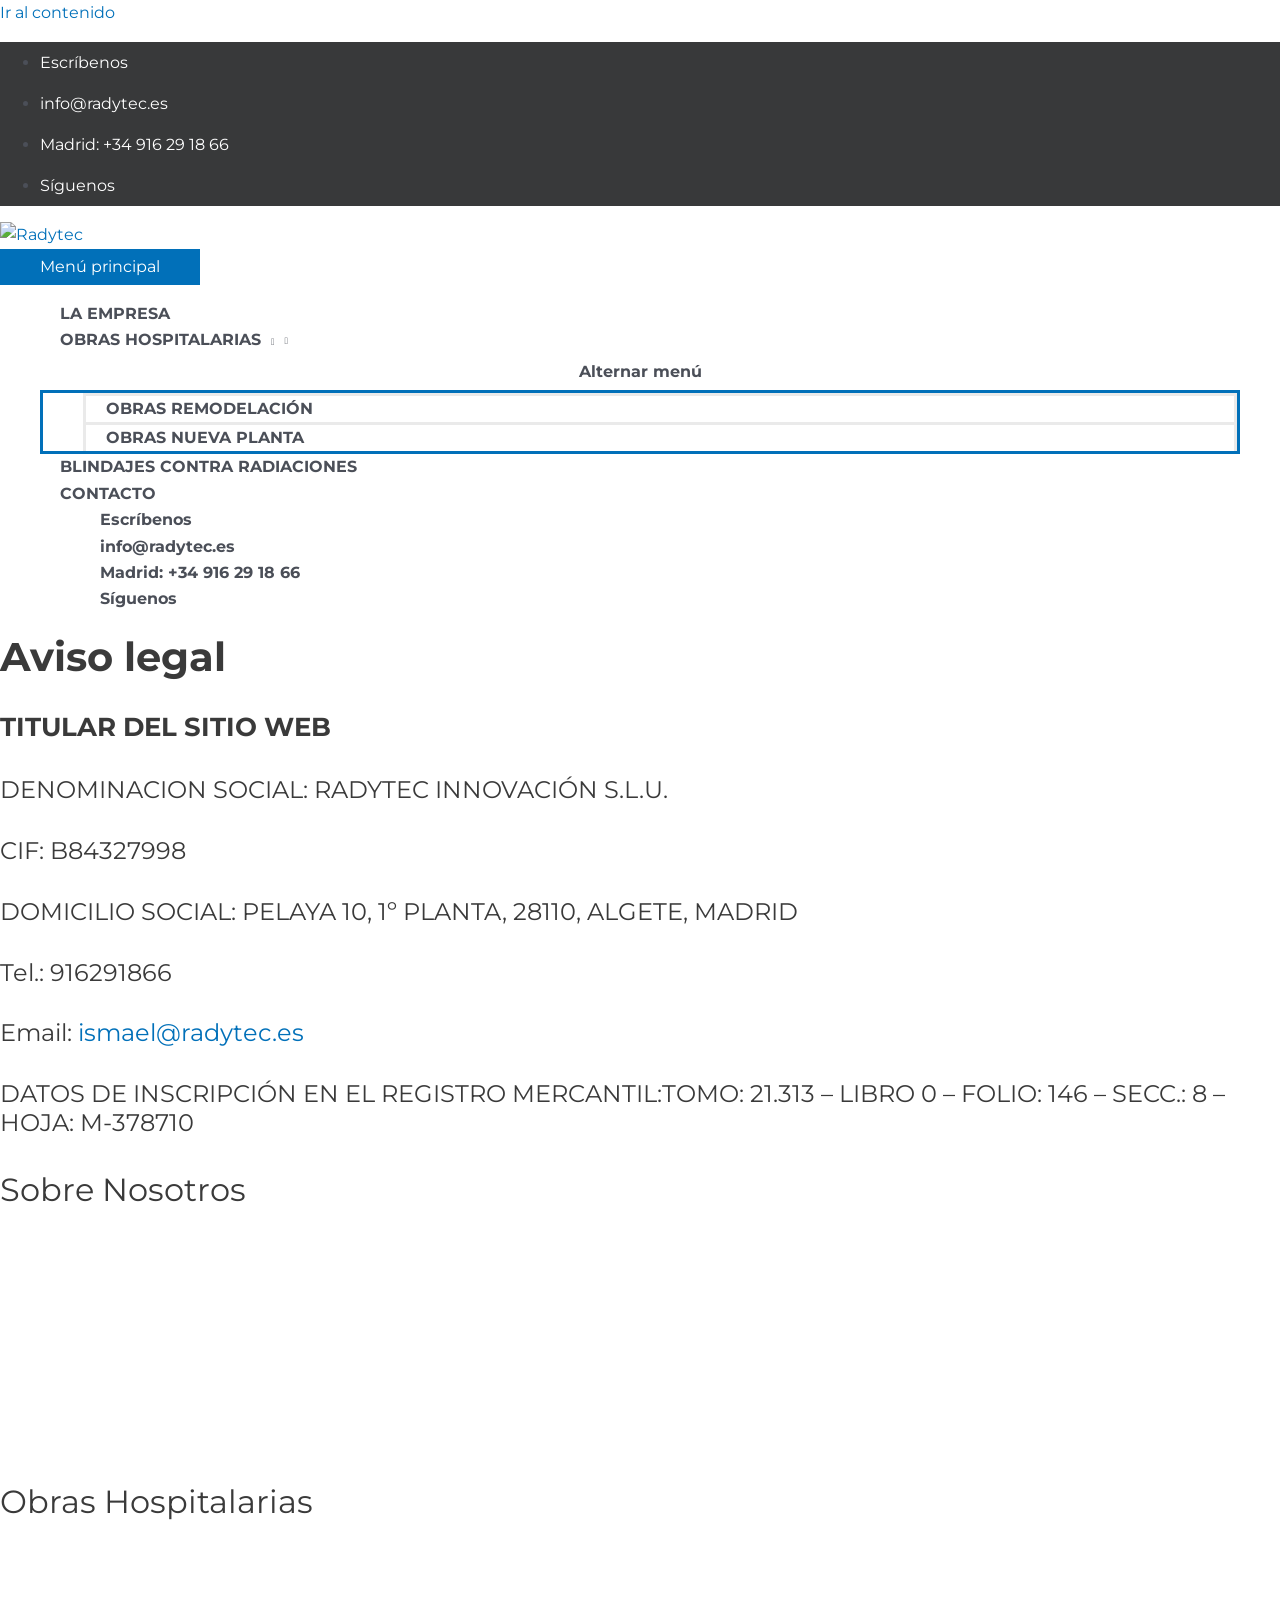
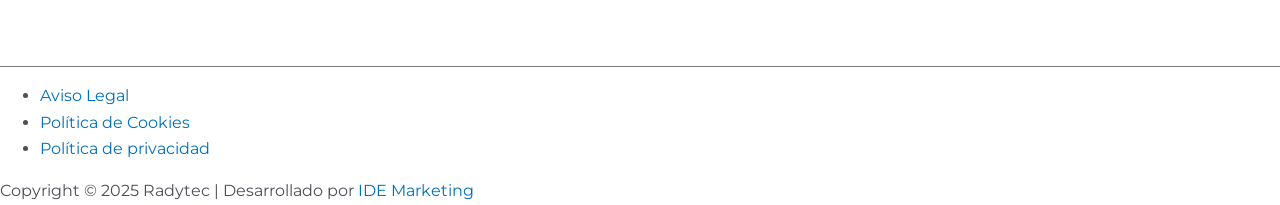
==== aviso-legal/index.html @ 027f1212 "Add files via upload" ====
<!DOCTYPE html>
<html lang="es">
<head>
<meta charset="UTF-8">
<meta name="viewport" content="width=device-width, initial-scale=1">
	<link rel="profile" href="https://gmpg.org/xfn/11"> 
	

<meta name='robots' content='noindex, follow' />
	<style>img:is([sizes="auto" i], [sizes^="auto," i]) { contain-intrinsic-size: 3000px 1500px }</style>
	
	<!-- This site is optimized with the Yoast SEO plugin v24.4 - https://yoast.com/wordpress/plugins/seo/ -->
	<title>Aviso Legal - Radytec</title>
	<meta property="og:locale" content="es_ES" />
	<meta property="og:type" content="article" />
	<meta property="og:title" content="Aviso Legal - Radytec" />
	<meta property="og:description" content="Aviso legal TITULAR DEL SITIO WEB DENOMINACION SOCIAL: RADYTEC INNOVACIÓN S.L.U. CIF: B84327998 DOMICILIO SOCIAL: PELAYA 10, 1º PLANTA, 28110, ALGETE, MADRID Tel.: 916291866 Email:&nbsp;ismael@radytec.es DATOS DE INSCRIPCIÓN EN EL REGISTRO MERCANTIL:TOMO: 21.313 &#8211; LIBRO 0 &#8211; FOLIO: 146 &#8211; SECC.: 8 &#8211; HOJA: M-378710 Sobre Nosotros La empresa Contacto Política de Cookies Aviso legal [&hellip;]" />
	<meta property="og:url" content="https://radytec.es/aviso-legal/" />
	<meta property="og:site_name" content="Radytec" />
	<meta property="article:modified_time" content="2021-01-05T08:37:09+00:00" />
	<meta name="twitter:card" content="summary_large_image" />
	<script type="application/ld+json" class="yoast-schema-graph">{"@context":"https://schema.org","@graph":[{"@type":"WebPage","@id":"https://radytec.es/aviso-legal/","url":"https://radytec.es/aviso-legal/","name":"Aviso Legal - Radytec","isPartOf":{"@id":"https://radytec.es/#website"},"datePublished":"2020-11-16T11:25:15+00:00","dateModified":"2021-01-05T08:37:09+00:00","breadcrumb":{"@id":"https://radytec.es/aviso-legal/#breadcrumb"},"inLanguage":"es","potentialAction":[{"@type":"ReadAction","target":["https://radytec.es/aviso-legal/"]}]},{"@type":"BreadcrumbList","@id":"https://radytec.es/aviso-legal/#breadcrumb","itemListElement":[{"@type":"ListItem","position":1,"name":"Portada","item":"https://radytec.es/"},{"@type":"ListItem","position":2,"name":"Aviso Legal"}]},{"@type":"WebSite","@id":"https://radytec.es/#website","url":"https://radytec.es/","name":"Radytec","description":"","publisher":{"@id":"https://radytec.es/#organization"},"potentialAction":[{"@type":"SearchAction","target":{"@type":"EntryPoint","urlTemplate":"https://radytec.es/?s={search_term_string}"},"query-input":{"@type":"PropertyValueSpecification","valueRequired":true,"valueName":"search_term_string"}}],"inLanguage":"es"},{"@type":"Organization","@id":"https://radytec.es/#organization","name":"Radytec Innovación","url":"https://radytec.es/","logo":{"@type":"ImageObject","inLanguage":"es","@id":"https://radytec.es/#/schema/logo/image/","url":"https://radytec.es/assets/uploads/2020/11/Radytec-vertical.svg","contentUrl":"https://radytec.es/assets/uploads/2020/11/Radytec-vertical.svg","width":1,"height":1,"caption":"Radytec Innovación"},"image":{"@id":"https://radytec.es/#/schema/logo/image/"}}]}</script>
	<!-- / Yoast SEO plugin. -->


<link rel='stylesheet' id='astra-theme-css-css' href='../assets/themes/astra/assets/css/minified/style.min.v4.8.12.css' media='all' />
<style id='astra-theme-css-inline-css'>
.ast-no-sidebar .entry-content .alignfull {margin-left: calc( -50vw + 50%);margin-right: calc( -50vw + 50%);max-width: 100vw;width: 100vw;}.ast-no-sidebar .entry-content .alignwide {margin-left: calc(-41vw + 50%);margin-right: calc(-41vw + 50%);max-width: unset;width: unset;}.ast-no-sidebar .entry-content .alignfull .alignfull,.ast-no-sidebar .entry-content .alignfull .alignwide,.ast-no-sidebar .entry-content .alignwide .alignfull,.ast-no-sidebar .entry-content .alignwide .alignwide,.ast-no-sidebar .entry-content .wp-block-column .alignfull,.ast-no-sidebar .entry-content .wp-block-column .alignwide{width: 100%;margin-left: auto;margin-right: auto;}.wp-block-gallery,.blocks-gallery-grid {margin: 0;}.wp-block-separator {max-width: 100px;}.wp-block-separator.is-style-wide,.wp-block-separator.is-style-dots {max-width: none;}.entry-content .has-2-columns .wp-block-column:first-child {padding-right: 10px;}.entry-content .has-2-columns .wp-block-column:last-child {padding-left: 10px;}@media (max-width: 782px) {.entry-content .wp-block-columns .wp-block-column {flex-basis: 100%;}.entry-content .has-2-columns .wp-block-column:first-child {padding-right: 0;}.entry-content .has-2-columns .wp-block-column:last-child {padding-left: 0;}}body .entry-content .wp-block-latest-posts {margin-left: 0;}body .entry-content .wp-block-latest-posts li {list-style: none;}.ast-no-sidebar .ast-container .entry-content .wp-block-latest-posts {margin-left: 0;}.ast-header-break-point .entry-content .alignwide {margin-left: auto;margin-right: auto;}.entry-content .blocks-gallery-item img {margin-bottom: auto;}.wp-block-pullquote {border-top: 4px solid #555d66;border-bottom: 4px solid #555d66;color: #40464d;}:root{--ast-post-nav-space:0;--ast-container-default-xlg-padding:6.67em;--ast-container-default-lg-padding:5.67em;--ast-container-default-slg-padding:4.34em;--ast-container-default-md-padding:3.34em;--ast-container-default-sm-padding:6.67em;--ast-container-default-xs-padding:2.4em;--ast-container-default-xxs-padding:1.4em;--ast-code-block-background:#EEEEEE;--ast-comment-inputs-background:#FAFAFA;--ast-normal-container-width:1200px;--ast-narrow-container-width:750px;--ast-blog-title-font-weight:normal;--ast-blog-meta-weight:inherit;--ast-global-color-primary:var(--ast-global-color-5);--ast-global-color-secondary:var(--ast-global-color-4);--ast-global-color-alternate-background:var(--ast-global-color-7);--ast-global-color-subtle-background:var(--ast-global-color-6);}html{font-size:100%;}a,.page-title{color:var(--ast-global-color-0);}a:hover,a:focus{color:var(--ast-global-color-1);}body,button,input,select,textarea,.ast-button,.ast-custom-button{font-family:'Montserrat',sans-serif;font-weight:400;font-size:16px;font-size:1rem;line-height:var(--ast-body-line-height,1.65em);}blockquote{color:var(--ast-global-color-3);}h1,.entry-content h1,h2,.entry-content h2,h3,.entry-content h3,h4,.entry-content h4,h5,.entry-content h5,h6,.entry-content h6,.site-title,.site-title a{font-family:'Montserrat',sans-serif;font-weight:400;}.site-title{font-size:35px;font-size:2.1875rem;display:none;}header .custom-logo-link img{max-width:200px;width:200px;}.astra-logo-svg{width:200px;}.site-header .site-description{font-size:15px;font-size:0.9375rem;display:none;}.entry-title{font-size:26px;font-size:1.625rem;}.archive .ast-article-post .ast-article-inner,.blog .ast-article-post .ast-article-inner,.archive .ast-article-post .ast-article-inner:hover,.blog .ast-article-post .ast-article-inner:hover{overflow:hidden;}h1,.entry-content h1{font-size:40px;font-size:2.5rem;font-weight:700;font-family:'Montserrat',sans-serif;line-height:1.4em;}h2,.entry-content h2{font-size:32px;font-size:2rem;font-weight:400;font-family:'Montserrat',sans-serif;line-height:1.3em;}h3,.entry-content h3{font-size:26px;font-size:1.625rem;font-weight:400;font-family:'Montserrat',sans-serif;line-height:1.3em;}h4,.entry-content h4{font-size:24px;font-size:1.5rem;line-height:1.2em;font-weight:400;font-family:'Montserrat',sans-serif;}h5,.entry-content h5{font-size:20px;font-size:1.25rem;line-height:1.2em;font-weight:400;font-family:'Montserrat',sans-serif;}h6,.entry-content h6{font-size:16px;font-size:1rem;line-height:1.25em;font-weight:400;font-family:'Montserrat',sans-serif;}::selection{background-color:var(--ast-global-color-0);color:#ffffff;}body,h1,.entry-title a,.entry-content h1,h2,.entry-content h2,h3,.entry-content h3,h4,.entry-content h4,h5,.entry-content h5,h6,.entry-content h6{color:var(--ast-global-color-3);}.tagcloud a:hover,.tagcloud a:focus,.tagcloud a.current-item{color:#ffffff;border-color:var(--ast-global-color-0);background-color:var(--ast-global-color-0);}input:focus,input[type="text"]:focus,input[type="email"]:focus,input[type="url"]:focus,input[type="password"]:focus,input[type="reset"]:focus,input[type="search"]:focus,textarea:focus{border-color:var(--ast-global-color-0);}input[type="radio"]:checked,input[type=reset],input[type="checkbox"]:checked,input[type="checkbox"]:hover:checked,input[type="checkbox"]:focus:checked,input[type=range]::-webkit-slider-thumb{border-color:var(--ast-global-color-0);background-color:var(--ast-global-color-0);box-shadow:none;}.site-footer a:hover + .post-count,.site-footer a:focus + .post-count{background:var(--ast-global-color-0);border-color:var(--ast-global-color-0);}.single .nav-links .nav-previous,.single .nav-links .nav-next{color:var(--ast-global-color-0);}.entry-meta,.entry-meta *{line-height:1.45;color:var(--ast-global-color-0);}.entry-meta a:not(.ast-button):hover,.entry-meta a:not(.ast-button):hover *,.entry-meta a:not(.ast-button):focus,.entry-meta a:not(.ast-button):focus *,.page-links > .page-link,.page-links .page-link:hover,.post-navigation a:hover{color:var(--ast-global-color-1);}#cat option,.secondary .calendar_wrap thead a,.secondary .calendar_wrap thead a:visited{color:var(--ast-global-color-0);}.secondary .calendar_wrap #today,.ast-progress-val span{background:var(--ast-global-color-0);}.secondary a:hover + .post-count,.secondary a:focus + .post-count{background:var(--ast-global-color-0);border-color:var(--ast-global-color-0);}.calendar_wrap #today > a{color:#ffffff;}.page-links .page-link,.single .post-navigation a{color:var(--ast-global-color-0);}.ast-search-menu-icon .search-form button.search-submit{padding:0 4px;}.ast-search-menu-icon form.search-form{padding-right:0;}.ast-header-search .ast-search-menu-icon.ast-dropdown-active .search-form,.ast-header-search .ast-search-menu-icon.ast-dropdown-active .search-field:focus{transition:all 0.2s;}.search-form input.search-field:focus{outline:none;}.widget-title,.widget .wp-block-heading{font-size:22px;font-size:1.375rem;color:var(--ast-global-color-3);}.single .ast-author-details .author-title{color:var(--ast-global-color-1);}.ast-search-menu-icon.slide-search a:focus-visible:focus-visible,.astra-search-icon:focus-visible,#close:focus-visible,a:focus-visible,.ast-menu-toggle:focus-visible,.site .skip-link:focus-visible,.wp-block-loginout input:focus-visible,.wp-block-search.wp-block-search__button-inside .wp-block-search__inside-wrapper,.ast-header-navigation-arrow:focus-visible,.woocommerce .wc-proceed-to-checkout > .checkout-button:focus-visible,.woocommerce .woocommerce-MyAccount-navigation ul li a:focus-visible,.ast-orders-table__row .ast-orders-table__cell:focus-visible,.woocommerce .woocommerce-order-details .order-again > .button:focus-visible,.woocommerce .woocommerce-message a.button.wc-forward:focus-visible,.woocommerce #minus_qty:focus-visible,.woocommerce #plus_qty:focus-visible,a#ast-apply-coupon:focus-visible,.woocommerce .woocommerce-info a:focus-visible,.woocommerce .astra-shop-summary-wrap a:focus-visible,.woocommerce a.wc-forward:focus-visible,#ast-apply-coupon:focus-visible,.woocommerce-js .woocommerce-mini-cart-item a.remove:focus-visible,#close:focus-visible,.button.search-submit:focus-visible,#search_submit:focus,.normal-search:focus-visible,.ast-header-account-wrap:focus-visible,.woocommerce .ast-on-card-button.ast-quick-view-trigger:focus{outline-style:dotted;outline-color:inherit;outline-width:thin;}input:focus,input[type="text"]:focus,input[type="email"]:focus,input[type="url"]:focus,input[type="password"]:focus,input[type="reset"]:focus,input[type="search"]:focus,input[type="number"]:focus,textarea:focus,.wp-block-search__input:focus,[data-section="section-header-mobile-trigger"] .ast-button-wrap .ast-mobile-menu-trigger-minimal:focus,.ast-mobile-popup-drawer.active .menu-toggle-close:focus,.woocommerce-ordering select.orderby:focus,#ast-scroll-top:focus,#coupon_code:focus,.woocommerce-page #comment:focus,.woocommerce #reviews #respond input#submit:focus,.woocommerce a.add_to_cart_button:focus,.woocommerce .button.single_add_to_cart_button:focus,.woocommerce .woocommerce-cart-form button:focus,.woocommerce .woocommerce-cart-form__cart-item .quantity .qty:focus,.woocommerce .woocommerce-billing-fields .woocommerce-billing-fields__field-wrapper .woocommerce-input-wrapper > .input-text:focus,.woocommerce #order_comments:focus,.woocommerce #place_order:focus,.woocommerce .woocommerce-address-fields .woocommerce-address-fields__field-wrapper .woocommerce-input-wrapper > .input-text:focus,.woocommerce .woocommerce-MyAccount-content form button:focus,.woocommerce .woocommerce-MyAccount-content .woocommerce-EditAccountForm .woocommerce-form-row .woocommerce-Input.input-text:focus,.woocommerce .ast-woocommerce-container .woocommerce-pagination ul.page-numbers li a:focus,body #content .woocommerce form .form-row .select2-container--default .select2-selection--single:focus,#ast-coupon-code:focus,.woocommerce.woocommerce-js .quantity input[type=number]:focus,.woocommerce-js .woocommerce-mini-cart-item .quantity input[type=number]:focus,.woocommerce p#ast-coupon-trigger:focus{border-style:dotted;border-color:inherit;border-width:thin;}input{outline:none;}.main-header-menu .menu-link,.ast-header-custom-item a{color:var(--ast-global-color-3);}.main-header-menu .menu-item:hover > .menu-link,.main-header-menu .menu-item:hover > .ast-menu-toggle,.main-header-menu .ast-masthead-custom-menu-items a:hover,.main-header-menu .menu-item.focus > .menu-link,.main-header-menu .menu-item.focus > .ast-menu-toggle,.main-header-menu .current-menu-item > .menu-link,.main-header-menu .current-menu-ancestor > .menu-link,.main-header-menu .current-menu-item > .ast-menu-toggle,.main-header-menu .current-menu-ancestor > .ast-menu-toggle{color:var(--ast-global-color-0);}.header-main-layout-3 .ast-main-header-bar-alignment{margin-right:auto;}.header-main-layout-2 .site-header-section-left .ast-site-identity{text-align:left;}.ast-logo-title-inline .site-logo-img{padding-right:1em;}.site-logo-img img{ transition:all 0.2s linear;}body .ast-oembed-container *{position:absolute;top:0;width:100%;height:100%;left:0;}body .wp-block-embed-pocket-casts .ast-oembed-container *{position:unset;}.ast-header-break-point .ast-mobile-menu-buttons-minimal.menu-toggle{background:transparent;color:var(--ast-global-color-0);}.ast-header-break-point .ast-mobile-menu-buttons-outline.menu-toggle{background:transparent;border:1px solid var(--ast-global-color-0);color:var(--ast-global-color-0);}.ast-header-break-point .ast-mobile-menu-buttons-fill.menu-toggle{background:var(--ast-global-color-0);}.ast-single-post-featured-section + article {margin-top: 2em;}.site-content .ast-single-post-featured-section img {width: 100%;overflow: hidden;object-fit: cover;}.site > .ast-single-related-posts-container {margin-top: 0;}@media (min-width: 922px) {.ast-desktop .ast-container--narrow {max-width: var(--ast-narrow-container-width);margin: 0 auto;}}.ast-page-builder-template .hentry {margin: 0;}.ast-page-builder-template .site-content > .ast-container {max-width: 100%;padding: 0;}.ast-page-builder-template .site .site-content #primary {padding: 0;margin: 0;}.ast-page-builder-template .no-results {text-align: center;margin: 4em auto;}.ast-page-builder-template .ast-pagination {padding: 2em;}.ast-page-builder-template .entry-header.ast-no-title.ast-no-thumbnail {margin-top: 0;}.ast-page-builder-template .entry-header.ast-header-without-markup {margin-top: 0;margin-bottom: 0;}.ast-page-builder-template .entry-header.ast-no-title.ast-no-meta {margin-bottom: 0;}.ast-page-builder-template.single .post-navigation {padding-bottom: 2em;}.ast-page-builder-template.single-post .site-content > .ast-container {max-width: 100%;}.ast-page-builder-template .entry-header {margin-top: 4em;margin-left: auto;margin-right: auto;padding-left: 20px;padding-right: 20px;}.single.ast-page-builder-template .entry-header {padding-left: 20px;padding-right: 20px;}.ast-page-builder-template .ast-archive-description {margin: 4em auto 0;padding-left: 20px;padding-right: 20px;}.ast-page-builder-template.ast-no-sidebar .entry-content .alignwide {margin-left: 0;margin-right: 0;}.footer-adv .footer-adv-overlay{border-top-style:solid;border-top-color:#7a7a7a;}.wp-block-buttons.aligncenter{justify-content:center;}@media (max-width:921px){.ast-theme-transparent-header #primary,.ast-theme-transparent-header #secondary{padding:0;}}.ast-plain-container.ast-no-sidebar #primary{margin-top:0;margin-bottom:0;}@media (min-width:1200px){.wp-block-group .has-background{padding:20px;}}@media (min-width:1200px){.ast-no-sidebar.ast-separate-container .entry-content .wp-block-group.alignwide,.ast-no-sidebar.ast-separate-container .entry-content .wp-block-cover.alignwide{margin-left:-20px;margin-right:-20px;padding-left:20px;padding-right:20px;}.ast-no-sidebar.ast-separate-container .entry-content .wp-block-cover.alignfull,.ast-no-sidebar.ast-separate-container .entry-content .wp-block-group.alignfull{margin-left:-6.67em;margin-right:-6.67em;padding-left:6.67em;padding-right:6.67em;}}@media (min-width:1200px){.wp-block-cover-image.alignwide .wp-block-cover__inner-container,.wp-block-cover.alignwide .wp-block-cover__inner-container,.wp-block-cover-image.alignfull .wp-block-cover__inner-container,.wp-block-cover.alignfull .wp-block-cover__inner-container{width:100%;}}.wp-block-columns{margin-bottom:unset;}.wp-block-image.size-full{margin:2rem 0;}.wp-block-separator.has-background{padding:0;}.wp-block-gallery{margin-bottom:1.6em;}.wp-block-group{padding-top:4em;padding-bottom:4em;}.wp-block-group__inner-container .wp-block-columns:last-child,.wp-block-group__inner-container :last-child,.wp-block-table table{margin-bottom:0;}.blocks-gallery-grid{width:100%;}.wp-block-navigation-link__content{padding:5px 0;}.wp-block-group .wp-block-group .has-text-align-center,.wp-block-group .wp-block-column .has-text-align-center{max-width:100%;}.has-text-align-center{margin:0 auto;}@media (min-width:1200px){.wp-block-cover__inner-container,.alignwide .wp-block-group__inner-container,.alignfull .wp-block-group__inner-container{max-width:1200px;margin:0 auto;}.wp-block-group.alignnone,.wp-block-group.aligncenter,.wp-block-group.alignleft,.wp-block-group.alignright,.wp-block-group.alignwide,.wp-block-columns.alignwide{margin:2rem 0 1rem 0;}}@media (max-width:1200px){.wp-block-group{padding:3em;}.wp-block-group .wp-block-group{padding:1.5em;}.wp-block-columns,.wp-block-column{margin:1rem 0;}}@media (min-width:921px){.wp-block-columns .wp-block-group{padding:2em;}}@media (max-width:544px){.wp-block-cover-image .wp-block-cover__inner-container,.wp-block-cover .wp-block-cover__inner-container{width:unset;}.wp-block-cover,.wp-block-cover-image{padding:2em 0;}.wp-block-group,.wp-block-cover{padding:2em;}.wp-block-media-text__media img,.wp-block-media-text__media video{width:unset;max-width:100%;}.wp-block-media-text.has-background .wp-block-media-text__content{padding:1em;}.wp-block-media-text .wp-block-media-text__content{padding:3em 2em;}}.wp-block-image.aligncenter{margin-left:auto;margin-right:auto;}.wp-block-table.aligncenter{margin-left:auto;margin-right:auto;}.wp-block-buttons .wp-block-button.is-style-outline .wp-block-button__link.wp-element-button,.ast-outline-button,.wp-block-uagb-buttons-child .uagb-buttons-repeater.ast-outline-button{border-top-width:2px;border-right-width:2px;border-bottom-width:2px;border-left-width:2px;font-family:inherit;font-weight:inherit;line-height:1em;}.wp-block-button .wp-block-button__link.wp-element-button.is-style-outline:not(.has-background),.wp-block-button.is-style-outline>.wp-block-button__link.wp-element-button:not(.has-background),.ast-outline-button{background-color:transparent;}.entry-content[data-ast-blocks-layout] > figure{margin-bottom:1em;}@media (max-width:921px){.ast-separate-container #primary,.ast-separate-container #secondary{padding:1.5em 0;}#primary,#secondary{padding:1.5em 0;margin:0;}.ast-left-sidebar #content > .ast-container{display:flex;flex-direction:column-reverse;width:100%;}.ast-separate-container .ast-article-post,.ast-separate-container .ast-article-single{padding:1.5em 2.14em;}.ast-author-box img.avatar{margin:20px 0 0 0;}}@media (min-width:922px){.ast-separate-container.ast-right-sidebar #primary,.ast-separate-container.ast-left-sidebar #primary{border:0;}.search-no-results.ast-separate-container #primary{margin-bottom:4em;}}.wp-block-button .wp-block-button__link{color:#ffffff;}.wp-block-button .wp-block-button__link:hover,.wp-block-button .wp-block-button__link:focus{color:#ffffff;background-color:var(--ast-global-color-1);border-color:var(--ast-global-color-1);}.elementor-widget-heading h1.elementor-heading-title{line-height:1.4em;}.elementor-widget-heading h2.elementor-heading-title{line-height:1.3em;}.elementor-widget-heading h3.elementor-heading-title{line-height:1.3em;}.elementor-widget-heading h4.elementor-heading-title{line-height:1.2em;}.elementor-widget-heading h5.elementor-heading-title{line-height:1.2em;}.elementor-widget-heading h6.elementor-heading-title{line-height:1.25em;}.wp-block-button .wp-block-button__link{border-top-width:0;border-right-width:0;border-left-width:0;border-bottom-width:0;border-color:var(--ast-global-color-0);background-color:var(--ast-global-color-0);color:#ffffff;font-family:inherit;font-weight:inherit;line-height:1em;padding-top:10px;padding-right:40px;padding-bottom:10px;padding-left:40px;}.menu-toggle,button,.ast-button,.ast-custom-button,.button,input#submit,input[type="button"],input[type="submit"],input[type="reset"]{border-style:solid;border-top-width:0;border-right-width:0;border-left-width:0;border-bottom-width:0;color:#ffffff;border-color:var(--ast-global-color-0);background-color:var(--ast-global-color-0);padding-top:10px;padding-right:40px;padding-bottom:10px;padding-left:40px;font-family:inherit;font-weight:inherit;line-height:1em;}button:focus,.menu-toggle:hover,button:hover,.ast-button:hover,.ast-custom-button:hover .button:hover,.ast-custom-button:hover ,input[type=reset]:hover,input[type=reset]:focus,input#submit:hover,input#submit:focus,input[type="button"]:hover,input[type="button"]:focus,input[type="submit"]:hover,input[type="submit"]:focus{color:#ffffff;background-color:var(--ast-global-color-1);border-color:var(--ast-global-color-1);}@media (max-width:921px){.ast-mobile-header-stack .main-header-bar .ast-search-menu-icon{display:inline-block;}.ast-header-break-point.ast-header-custom-item-outside .ast-mobile-header-stack .main-header-bar .ast-search-icon{margin:0;}.ast-comment-avatar-wrap img{max-width:2.5em;}.ast-comment-meta{padding:0 1.8888em 1.3333em;}.ast-separate-container .ast-comment-list li.depth-1{padding:1.5em 2.14em;}.ast-separate-container .comment-respond{padding:2em 2.14em;}}@media (min-width:544px){.ast-container{max-width:100%;}}@media (max-width:544px){.ast-separate-container .ast-article-post,.ast-separate-container .ast-article-single,.ast-separate-container .comments-title,.ast-separate-container .ast-archive-description{padding:1.5em 1em;}.ast-separate-container #content .ast-container{padding-left:0.54em;padding-right:0.54em;}.ast-separate-container .ast-comment-list .bypostauthor{padding:.5em;}.ast-search-menu-icon.ast-dropdown-active .search-field{width:170px;}.site-branding img,.site-header .site-logo-img .custom-logo-link img{max-width:100%;}} #ast-mobile-header .ast-site-header-cart-li a{pointer-events:none;}.ast-no-sidebar.ast-separate-container .entry-content .alignfull {margin-left: -6.67em;margin-right: -6.67em;width: auto;}@media (max-width: 1200px) {.ast-no-sidebar.ast-separate-container .entry-content .alignfull {margin-left: -2.4em;margin-right: -2.4em;}}@media (max-width: 768px) {.ast-no-sidebar.ast-separate-container .entry-content .alignfull {margin-left: -2.14em;margin-right: -2.14em;}}@media (max-width: 544px) {.ast-no-sidebar.ast-separate-container .entry-content .alignfull {margin-left: -1em;margin-right: -1em;}}.ast-no-sidebar.ast-separate-container .entry-content .alignwide {margin-left: -20px;margin-right: -20px;}.ast-no-sidebar.ast-separate-container .entry-content .wp-block-column .alignfull,.ast-no-sidebar.ast-separate-container .entry-content .wp-block-column .alignwide {margin-left: auto;margin-right: auto;width: 100%;}@media (max-width:921px){.site-title{display:none;}.site-header .site-description{display:none;}h1,.entry-content h1{font-size:30px;}h2,.entry-content h2{font-size:25px;}h3,.entry-content h3{font-size:20px;}.astra-logo-svg{width:144px;}header .custom-logo-link img,.ast-header-break-point .site-logo-img .custom-mobile-logo-link img{max-width:144px;width:144px;}}@media (max-width:544px){.site-title{display:none;}.site-header .site-description{display:none;}h1,.entry-content h1{font-size:30px;}h2,.entry-content h2{font-size:25px;}h3,.entry-content h3{font-size:20px;}}@media (max-width:921px){html{font-size:91.2%;}}@media (max-width:544px){html{font-size:91.2%;}}@media (min-width:922px){.ast-container{max-width:1240px;}}@font-face {font-family: "Astra";src: url(../assets/themes/astra/assets/fonts/astra.woff) format("woff"),url(../assets/themes/astra/assets/fonts/astra.ttf) format("truetype"),url(../assets/themes/astra/assets/fonts/astra.svg#astra) format("svg");font-weight: normal;font-style: normal;font-display: fallback;}@media (max-width:921px) {.main-header-bar .main-header-bar-navigation{display:none;}}.ast-desktop .main-header-menu.submenu-with-border .sub-menu,.ast-desktop .main-header-menu.submenu-with-border .astra-full-megamenu-wrapper{border-color:var(--ast-global-color-0);}.ast-desktop .main-header-menu.submenu-with-border .sub-menu{border-style:solid;}.ast-desktop .main-header-menu.submenu-with-border .sub-menu .sub-menu{top:-0px;}.ast-desktop .main-header-menu.submenu-with-border .sub-menu .menu-link,.ast-desktop .main-header-menu.submenu-with-border .children .menu-link{border-bottom-width:0px;border-style:solid;border-color:#eaeaea;}@media (min-width:922px){.main-header-menu .sub-menu .menu-item.ast-left-align-sub-menu:hover > .sub-menu,.main-header-menu .sub-menu .menu-item.ast-left-align-sub-menu.focus > .sub-menu{margin-left:-0px;}}.ast-small-footer{border-top-style:solid;border-top-width:1px;border-top-color:#7a7a7a;}.site .comments-area{padding-bottom:3em;}.ast-header-break-point.ast-header-custom-item-inside .main-header-bar .main-header-bar-navigation .ast-search-icon {display: none;}.ast-header-break-point.ast-header-custom-item-inside .main-header-bar .ast-search-menu-icon .search-form {padding: 0;display: block;overflow: hidden;}.ast-header-break-point .ast-header-custom-item .widget:last-child {margin-bottom: 1em;}.ast-header-custom-item .widget {margin: 0.5em;display: inline-block;vertical-align: middle;}.ast-header-custom-item .widget p {margin-bottom: 0;}.ast-header-custom-item .widget li {width: auto;}.ast-header-custom-item-inside .button-custom-menu-item .menu-link {display: none;}.ast-header-custom-item-inside.ast-header-break-point .button-custom-menu-item .ast-custom-button-link {display: none;}.ast-header-custom-item-inside.ast-header-break-point .button-custom-menu-item .menu-link {display: block;}.ast-header-break-point.ast-header-custom-item-outside .main-header-bar .ast-search-icon {margin-right: 1em;}.ast-header-break-point.ast-header-custom-item-inside .main-header-bar .ast-search-menu-icon .search-field,.ast-header-break-point.ast-header-custom-item-inside .main-header-bar .ast-search-menu-icon.ast-inline-search .search-field {width: 100%;padding-right: 5.5em;}.ast-header-break-point.ast-header-custom-item-inside .main-header-bar .ast-search-menu-icon .search-submit {display: block;position: absolute;height: 100%;top: 0;right: 0;padding: 0 1em;border-radius: 0;}.ast-header-break-point .ast-header-custom-item .ast-masthead-custom-menu-items {padding-left: 20px;padding-right: 20px;margin-bottom: 1em;margin-top: 1em;}.ast-header-custom-item-inside.ast-header-break-point .button-custom-menu-item {padding-left: 0;padding-right: 0;margin-top: 0;margin-bottom: 0;}.astra-icon-down_arrow::after {content: "\e900";font-family: Astra;}.astra-icon-close::after {content: "\e5cd";font-family: Astra;}.astra-icon-drag_handle::after {content: "\e25d";font-family: Astra;}.astra-icon-format_align_justify::after {content: "\e235";font-family: Astra;}.astra-icon-menu::after {content: "\e5d2";font-family: Astra;}.astra-icon-reorder::after {content: "\e8fe";font-family: Astra;}.astra-icon-search::after {content: "\e8b6";font-family: Astra;}.astra-icon-zoom_in::after {content: "\e56b";font-family: Astra;}.astra-icon-check-circle::after {content: "\e901";font-family: Astra;}.astra-icon-shopping-cart::after {content: "\f07a";font-family: Astra;}.astra-icon-shopping-bag::after {content: "\f290";font-family: Astra;}.astra-icon-shopping-basket::after {content: "\f291";font-family: Astra;}.astra-icon-circle-o::after {content: "\e903";font-family: Astra;}.astra-icon-certificate::after {content: "\e902";font-family: Astra;}blockquote {padding: 1.2em;}:root .has-ast-global-color-0-color{color:var(--ast-global-color-0);}:root .has-ast-global-color-0-background-color{background-color:var(--ast-global-color-0);}:root .wp-block-button .has-ast-global-color-0-color{color:var(--ast-global-color-0);}:root .wp-block-button .has-ast-global-color-0-background-color{background-color:var(--ast-global-color-0);}:root .has-ast-global-color-1-color{color:var(--ast-global-color-1);}:root .has-ast-global-color-1-background-color{background-color:var(--ast-global-color-1);}:root .wp-block-button .has-ast-global-color-1-color{color:var(--ast-global-color-1);}:root .wp-block-button .has-ast-global-color-1-background-color{background-color:var(--ast-global-color-1);}:root .has-ast-global-color-2-color{color:var(--ast-global-color-2);}:root .has-ast-global-color-2-background-color{background-color:var(--ast-global-color-2);}:root .wp-block-button .has-ast-global-color-2-color{color:var(--ast-global-color-2);}:root .wp-block-button .has-ast-global-color-2-background-color{background-color:var(--ast-global-color-2);}:root .has-ast-global-color-3-color{color:var(--ast-global-color-3);}:root .has-ast-global-color-3-background-color{background-color:var(--ast-global-color-3);}:root .wp-block-button .has-ast-global-color-3-color{color:var(--ast-global-color-3);}:root .wp-block-button .has-ast-global-color-3-background-color{background-color:var(--ast-global-color-3);}:root .has-ast-global-color-4-color{color:var(--ast-global-color-4);}:root .has-ast-global-color-4-background-color{background-color:var(--ast-global-color-4);}:root .wp-block-button .has-ast-global-color-4-color{color:var(--ast-global-color-4);}:root .wp-block-button .has-ast-global-color-4-background-color{background-color:var(--ast-global-color-4);}:root .has-ast-global-color-5-color{color:var(--ast-global-color-5);}:root .has-ast-global-color-5-background-color{background-color:var(--ast-global-color-5);}:root .wp-block-button .has-ast-global-color-5-color{color:var(--ast-global-color-5);}:root .wp-block-button .has-ast-global-color-5-background-color{background-color:var(--ast-global-color-5);}:root .has-ast-global-color-6-color{color:var(--ast-global-color-6);}:root .has-ast-global-color-6-background-color{background-color:var(--ast-global-color-6);}:root .wp-block-button .has-ast-global-color-6-color{color:var(--ast-global-color-6);}:root .wp-block-button .has-ast-global-color-6-background-color{background-color:var(--ast-global-color-6);}:root .has-ast-global-color-7-color{color:var(--ast-global-color-7);}:root .has-ast-global-color-7-background-color{background-color:var(--ast-global-color-7);}:root .wp-block-button .has-ast-global-color-7-color{color:var(--ast-global-color-7);}:root .wp-block-button .has-ast-global-color-7-background-color{background-color:var(--ast-global-color-7);}:root .has-ast-global-color-8-color{color:var(--ast-global-color-8);}:root .has-ast-global-color-8-background-color{background-color:var(--ast-global-color-8);}:root .wp-block-button .has-ast-global-color-8-color{color:var(--ast-global-color-8);}:root .wp-block-button .has-ast-global-color-8-background-color{background-color:var(--ast-global-color-8);}:root{--ast-global-color-0:#0170B9;--ast-global-color-1:#3a3a3a;--ast-global-color-2:#3a3a3a;--ast-global-color-3:#4B4F58;--ast-global-color-4:#F5F5F5;--ast-global-color-5:#FFFFFF;--ast-global-color-6:#E5E5E5;--ast-global-color-7:#424242;--ast-global-color-8:#000000;}:root {--ast-border-color : #dddddd;}.ast-single-entry-banner {-js-display: flex;display: flex;flex-direction: column;justify-content: center;text-align: center;position: relative;background: #eeeeee;}.ast-single-entry-banner[data-banner-layout="layout-1"] {max-width: 1200px;background: inherit;padding: 20px 0;}.ast-single-entry-banner[data-banner-width-type="custom"] {margin: 0 auto;width: 100%;}.ast-single-entry-banner + .site-content .entry-header {margin-bottom: 0;}.site .ast-author-avatar {--ast-author-avatar-size: ;}a.ast-underline-text {text-decoration: underline;}.ast-container > .ast-terms-link {position: relative;display: block;}a.ast-button.ast-badge-tax {padding: 4px 8px;border-radius: 3px;font-size: inherit;}header.entry-header > *:not(:last-child){margin-bottom:10px;}.ast-archive-entry-banner {-js-display: flex;display: flex;flex-direction: column;justify-content: center;text-align: center;position: relative;background: #eeeeee;}.ast-archive-entry-banner[data-banner-width-type="custom"] {margin: 0 auto;width: 100%;}.ast-archive-entry-banner[data-banner-layout="layout-1"] {background: inherit;padding: 20px 0;text-align: left;}body.archive .ast-archive-description{max-width:1200px;width:100%;text-align:left;padding-top:3em;padding-right:3em;padding-bottom:3em;padding-left:3em;}body.archive .ast-archive-description .ast-archive-title,body.archive .ast-archive-description .ast-archive-title *{font-size:40px;font-size:2.5rem;}body.archive .ast-archive-description > *:not(:last-child){margin-bottom:10px;}@media (max-width:921px){body.archive .ast-archive-description{text-align:left;}}@media (max-width:544px){body.archive .ast-archive-description{text-align:left;}}.ast-breadcrumbs .trail-browse,.ast-breadcrumbs .trail-items,.ast-breadcrumbs .trail-items li{display:inline-block;margin:0;padding:0;border:none;background:inherit;text-indent:0;text-decoration:none;}.ast-breadcrumbs .trail-browse{font-size:inherit;font-style:inherit;font-weight:inherit;color:inherit;}.ast-breadcrumbs .trail-items{list-style:none;}.trail-items li::after{padding:0 0.3em;content:"\00bb";}.trail-items li:last-of-type::after{display:none;}h1,.entry-content h1,h2,.entry-content h2,h3,.entry-content h3,h4,.entry-content h4,h5,.entry-content h5,h6,.entry-content h6{color:var(--ast-global-color-2);}.elementor-widget-heading .elementor-heading-title{margin:0;}.elementor-page .ast-menu-toggle{color:unset !important;background:unset !important;}.elementor-post.elementor-grid-item.hentry{margin-bottom:0;}.woocommerce div.product .elementor-element.elementor-products-grid .related.products ul.products li.product,.elementor-element .elementor-wc-products .woocommerce[class*='columns-'] ul.products li.product{width:auto;margin:0;float:none;}body .elementor hr{background-color:#ccc;margin:0;}.ast-left-sidebar .elementor-section.elementor-section-stretched,.ast-right-sidebar .elementor-section.elementor-section-stretched{max-width:100%;left:0 !important;}.elementor-posts-container [CLASS*="ast-width-"]{width:100%;}.elementor-template-full-width .ast-container{display:block;}.elementor-screen-only,.screen-reader-text,.screen-reader-text span,.ui-helper-hidden-accessible{top:0 !important;}@media (max-width:544px){.elementor-element .elementor-wc-products .woocommerce[class*="columns-"] ul.products li.product{width:auto;margin:0;}.elementor-element .woocommerce .woocommerce-result-count{float:none;}}.ast-header-break-point .main-header-bar{border-bottom-width:2px;}@media (min-width:922px){.main-header-bar{border-bottom-width:2px;}}.main-header-menu .menu-item,#astra-footer-menu .menu-item,.main-header-bar .ast-masthead-custom-menu-items{-js-display:flex;display:flex;-webkit-box-pack:center;-webkit-justify-content:center;-moz-box-pack:center;-ms-flex-pack:center;justify-content:center;-webkit-box-orient:vertical;-webkit-box-direction:normal;-webkit-flex-direction:column;-moz-box-orient:vertical;-moz-box-direction:normal;-ms-flex-direction:column;flex-direction:column;}.main-header-menu > .menu-item > .menu-link,#astra-footer-menu > .menu-item > .menu-link{height:100%;-webkit-box-align:center;-webkit-align-items:center;-moz-box-align:center;-ms-flex-align:center;align-items:center;-js-display:flex;display:flex;}.ast-primary-menu-disabled .main-header-bar .ast-masthead-custom-menu-items{flex:unset;}.main-header-menu .sub-menu .menu-item.menu-item-has-children > .menu-link:after{position:absolute;right:1em;top:50%;transform:translate(0,-50%) rotate(270deg);}.ast-header-break-point .main-header-bar .main-header-bar-navigation .page_item_has_children > .ast-menu-toggle::before,.ast-header-break-point .main-header-bar .main-header-bar-navigation .menu-item-has-children > .ast-menu-toggle::before,.ast-mobile-popup-drawer .main-header-bar-navigation .menu-item-has-children>.ast-menu-toggle::before,.ast-header-break-point .ast-mobile-header-wrap .main-header-bar-navigation .menu-item-has-children > .ast-menu-toggle::before{font-weight:bold;content:"\e900";font-family:Astra;text-decoration:inherit;display:inline-block;}.ast-header-break-point .main-navigation ul.sub-menu .menu-item .menu-link:before{content:"\e900";font-family:Astra;font-size:.65em;text-decoration:inherit;display:inline-block;transform:translate(0,-2px) rotateZ(270deg);margin-right:5px;}.widget_search .search-form:after{font-family:Astra;font-size:1.2em;font-weight:normal;content:"\e8b6";position:absolute;top:50%;right:15px;transform:translate(0,-50%);}.astra-search-icon::before{content:"\e8b6";font-family:Astra;font-style:normal;font-weight:normal;text-decoration:inherit;text-align:center;-webkit-font-smoothing:antialiased;-moz-osx-font-smoothing:grayscale;z-index:3;}.main-header-bar .main-header-bar-navigation .page_item_has_children > a:after,.main-header-bar .main-header-bar-navigation .menu-item-has-children > a:after,.menu-item-has-children .ast-header-navigation-arrow:after{content:"\e900";display:inline-block;font-family:Astra;font-size:.6rem;font-weight:bold;text-rendering:auto;-webkit-font-smoothing:antialiased;-moz-osx-font-smoothing:grayscale;margin-left:10px;line-height:normal;}.menu-item-has-children .sub-menu .ast-header-navigation-arrow:after{margin-left:0;}.ast-mobile-popup-drawer .main-header-bar-navigation .ast-submenu-expanded>.ast-menu-toggle::before{transform:rotateX(180deg);}.ast-header-break-point .main-header-bar-navigation .menu-item-has-children > .menu-link:after{display:none;}@media (min-width:922px){.ast-builder-menu .main-navigation > ul > li:last-child a{margin-right:0;}}.ast-separate-container .ast-article-inner{background-color:var(--ast-global-color-5);}@media (max-width:921px){.ast-separate-container .ast-article-inner{background-color:var(--ast-global-color-5);}}@media (max-width:544px){.ast-separate-container .ast-article-inner{background-color:var(--ast-global-color-5);}}.ast-separate-container .ast-article-single:not(.ast-related-post),.woocommerce.ast-separate-container .ast-woocommerce-container,.ast-separate-container .error-404,.ast-separate-container .no-results,.single.ast-separate-container.ast-author-meta,.ast-separate-container .related-posts-title-wrapper,.ast-separate-container .comments-count-wrapper,.ast-box-layout.ast-plain-container .site-content,.ast-padded-layout.ast-plain-container .site-content,.ast-separate-container .ast-archive-description,.ast-separate-container .comments-area .comment-respond,.ast-separate-container .comments-area .ast-comment-list li,.ast-separate-container .comments-area .comments-title{background-color:var(--ast-global-color-5);}@media (max-width:921px){.ast-separate-container .ast-article-single:not(.ast-related-post),.woocommerce.ast-separate-container .ast-woocommerce-container,.ast-separate-container .error-404,.ast-separate-container .no-results,.single.ast-separate-container.ast-author-meta,.ast-separate-container .related-posts-title-wrapper,.ast-separate-container .comments-count-wrapper,.ast-box-layout.ast-plain-container .site-content,.ast-padded-layout.ast-plain-container .site-content,.ast-separate-container .ast-archive-description{background-color:var(--ast-global-color-5);}}@media (max-width:544px){.ast-separate-container .ast-article-single:not(.ast-related-post),.woocommerce.ast-separate-container .ast-woocommerce-container,.ast-separate-container .error-404,.ast-separate-container .no-results,.single.ast-separate-container.ast-author-meta,.ast-separate-container .related-posts-title-wrapper,.ast-separate-container .comments-count-wrapper,.ast-box-layout.ast-plain-container .site-content,.ast-padded-layout.ast-plain-container .site-content,.ast-separate-container .ast-archive-description{background-color:var(--ast-global-color-5);}}.ast-separate-container.ast-two-container #secondary .widget{background-color:var(--ast-global-color-5);}@media (max-width:921px){.ast-separate-container.ast-two-container #secondary .widget{background-color:var(--ast-global-color-5);}}@media (max-width:544px){.ast-separate-container.ast-two-container #secondary .widget{background-color:var(--ast-global-color-5);}}#ast-scroll-top {display: none;position: fixed;text-align: center;cursor: pointer;z-index: 99;width: 2.1em;height: 2.1em;line-height: 2.1;color: #ffffff;border-radius: 2px;content: "";outline: inherit;}@media (min-width: 769px) {#ast-scroll-top {content: "769";}}#ast-scroll-top .ast-icon.icon-arrow svg {margin-left: 0px;vertical-align: middle;transform: translate(0,-20%) rotate(180deg);width: 1.6em;}.ast-scroll-to-top-right {right: 30px;bottom: 30px;}.ast-scroll-to-top-left {left: 30px;bottom: 30px;}#ast-scroll-top{background-color:var(--ast-global-color-0);font-size:15px;}.ast-scroll-top-icon::before{content:"\e900";font-family:Astra;text-decoration:inherit;}.ast-scroll-top-icon{transform:rotate(180deg);}@media (max-width:921px){#ast-scroll-top .ast-icon.icon-arrow svg{width:1em;}}:root{--e-global-color-astglobalcolor0:#0170B9;--e-global-color-astglobalcolor1:#3a3a3a;--e-global-color-astglobalcolor2:#3a3a3a;--e-global-color-astglobalcolor3:#4B4F58;--e-global-color-astglobalcolor4:#F5F5F5;--e-global-color-astglobalcolor5:#FFFFFF;--e-global-color-astglobalcolor6:#E5E5E5;--e-global-color-astglobalcolor7:#424242;--e-global-color-astglobalcolor8:#000000;}
</style>
<link rel='stylesheet' id='astra-google-fonts-css' href='https://fonts.googleapis.com/css?family=Montserrat%3A400%2C%2C700&#038;display=fallback&#038;ver=4.8.12' media='all' />
<style id='wp-emoji-styles-inline-css'>

	img.wp-smiley, img.emoji {
		display: inline !important;
		border: none !important;
		box-shadow: none !important;
		height: 1em !important;
		width: 1em !important;
		margin: 0 0.07em !important;
		vertical-align: -0.1em !important;
		background: none !important;
		padding: 0 !important;
	}
</style>
<style id='global-styles-inline-css'>
:root{--wp--preset--aspect-ratio--square: 1;--wp--preset--aspect-ratio--4-3: 4/3;--wp--preset--aspect-ratio--3-4: 3/4;--wp--preset--aspect-ratio--3-2: 3/2;--wp--preset--aspect-ratio--2-3: 2/3;--wp--preset--aspect-ratio--16-9: 16/9;--wp--preset--aspect-ratio--9-16: 9/16;--wp--preset--color--black: #000000;--wp--preset--color--cyan-bluish-gray: #abb8c3;--wp--preset--color--white: #ffffff;--wp--preset--color--pale-pink: #f78da7;--wp--preset--color--vivid-red: #cf2e2e;--wp--preset--color--luminous-vivid-orange: #ff6900;--wp--preset--color--luminous-vivid-amber: #fcb900;--wp--preset--color--light-green-cyan: #7bdcb5;--wp--preset--color--vivid-green-cyan: #00d084;--wp--preset--color--pale-cyan-blue: #8ed1fc;--wp--preset--color--vivid-cyan-blue: #0693e3;--wp--preset--color--vivid-purple: #9b51e0;--wp--preset--color--ast-global-color-0: var(--ast-global-color-0);--wp--preset--color--ast-global-color-1: var(--ast-global-color-1);--wp--preset--color--ast-global-color-2: var(--ast-global-color-2);--wp--preset--color--ast-global-color-3: var(--ast-global-color-3);--wp--preset--color--ast-global-color-4: var(--ast-global-color-4);--wp--preset--color--ast-global-color-5: var(--ast-global-color-5);--wp--preset--color--ast-global-color-6: var(--ast-global-color-6);--wp--preset--color--ast-global-color-7: var(--ast-global-color-7);--wp--preset--color--ast-global-color-8: var(--ast-global-color-8);--wp--preset--gradient--vivid-cyan-blue-to-vivid-purple: linear-gradient(135deg,rgba(6,147,227,1) 0%,rgb(155,81,224) 100%);--wp--preset--gradient--light-green-cyan-to-vivid-green-cyan: linear-gradient(135deg,rgb(122,220,180) 0%,rgb(0,208,130) 100%);--wp--preset--gradient--luminous-vivid-amber-to-luminous-vivid-orange: linear-gradient(135deg,rgba(252,185,0,1) 0%,rgba(255,105,0,1) 100%);--wp--preset--gradient--luminous-vivid-orange-to-vivid-red: linear-gradient(135deg,rgba(255,105,0,1) 0%,rgb(207,46,46) 100%);--wp--preset--gradient--very-light-gray-to-cyan-bluish-gray: linear-gradient(135deg,rgb(238,238,238) 0%,rgb(169,184,195) 100%);--wp--preset--gradient--cool-to-warm-spectrum: linear-gradient(135deg,rgb(74,234,220) 0%,rgb(151,120,209) 20%,rgb(207,42,186) 40%,rgb(238,44,130) 60%,rgb(251,105,98) 80%,rgb(254,248,76) 100%);--wp--preset--gradient--blush-light-purple: linear-gradient(135deg,rgb(255,206,236) 0%,rgb(152,150,240) 100%);--wp--preset--gradient--blush-bordeaux: linear-gradient(135deg,rgb(254,205,165) 0%,rgb(254,45,45) 50%,rgb(107,0,62) 100%);--wp--preset--gradient--luminous-dusk: linear-gradient(135deg,rgb(255,203,112) 0%,rgb(199,81,192) 50%,rgb(65,88,208) 100%);--wp--preset--gradient--pale-ocean: linear-gradient(135deg,rgb(255,245,203) 0%,rgb(182,227,212) 50%,rgb(51,167,181) 100%);--wp--preset--gradient--electric-grass: linear-gradient(135deg,rgb(202,248,128) 0%,rgb(113,206,126) 100%);--wp--preset--gradient--midnight: linear-gradient(135deg,rgb(2,3,129) 0%,rgb(40,116,252) 100%);--wp--preset--font-size--small: 13px;--wp--preset--font-size--medium: 20px;--wp--preset--font-size--large: 36px;--wp--preset--font-size--x-large: 42px;--wp--preset--spacing--20: 0.44rem;--wp--preset--spacing--30: 0.67rem;--wp--preset--spacing--40: 1rem;--wp--preset--spacing--50: 1.5rem;--wp--preset--spacing--60: 2.25rem;--wp--preset--spacing--70: 3.38rem;--wp--preset--spacing--80: 5.06rem;--wp--preset--shadow--natural: 6px 6px 9px rgba(0, 0, 0, 0.2);--wp--preset--shadow--deep: 12px 12px 50px rgba(0, 0, 0, 0.4);--wp--preset--shadow--sharp: 6px 6px 0px rgba(0, 0, 0, 0.2);--wp--preset--shadow--outlined: 6px 6px 0px -3px rgba(255, 255, 255, 1), 6px 6px rgba(0, 0, 0, 1);--wp--preset--shadow--crisp: 6px 6px 0px rgba(0, 0, 0, 1);}:root { --wp--style--global--content-size: var(--wp--custom--ast-content-width-size);--wp--style--global--wide-size: var(--wp--custom--ast-wide-width-size); }:where(body) { margin: 0; }.wp-site-blocks > .alignleft { float: left; margin-right: 2em; }.wp-site-blocks > .alignright { float: right; margin-left: 2em; }.wp-site-blocks > .aligncenter { justify-content: center; margin-left: auto; margin-right: auto; }:where(.wp-site-blocks) > * { margin-block-start: 24px; margin-block-end: 0; }:where(.wp-site-blocks) > :first-child { margin-block-start: 0; }:where(.wp-site-blocks) > :last-child { margin-block-end: 0; }:root { --wp--style--block-gap: 24px; }:root :where(.is-layout-flow) > :first-child{margin-block-start: 0;}:root :where(.is-layout-flow) > :last-child{margin-block-end: 0;}:root :where(.is-layout-flow) > *{margin-block-start: 24px;margin-block-end: 0;}:root :where(.is-layout-constrained) > :first-child{margin-block-start: 0;}:root :where(.is-layout-constrained) > :last-child{margin-block-end: 0;}:root :where(.is-layout-constrained) > *{margin-block-start: 24px;margin-block-end: 0;}:root :where(.is-layout-flex){gap: 24px;}:root :where(.is-layout-grid){gap: 24px;}.is-layout-flow > .alignleft{float: left;margin-inline-start: 0;margin-inline-end: 2em;}.is-layout-flow > .alignright{float: right;margin-inline-start: 2em;margin-inline-end: 0;}.is-layout-flow > .aligncenter{margin-left: auto !important;margin-right: auto !important;}.is-layout-constrained > .alignleft{float: left;margin-inline-start: 0;margin-inline-end: 2em;}.is-layout-constrained > .alignright{float: right;margin-inline-start: 2em;margin-inline-end: 0;}.is-layout-constrained > .aligncenter{margin-left: auto !important;margin-right: auto !important;}.is-layout-constrained > :where(:not(.alignleft):not(.alignright):not(.alignfull)){max-width: var(--wp--style--global--content-size);margin-left: auto !important;margin-right: auto !important;}.is-layout-constrained > .alignwide{max-width: var(--wp--style--global--wide-size);}body .is-layout-flex{display: flex;}.is-layout-flex{flex-wrap: wrap;align-items: center;}.is-layout-flex > :is(*, div){margin: 0;}body .is-layout-grid{display: grid;}.is-layout-grid > :is(*, div){margin: 0;}body{padding-top: 0px;padding-right: 0px;padding-bottom: 0px;padding-left: 0px;}a:where(:not(.wp-element-button)){text-decoration: none;}:root :where(.wp-element-button, .wp-block-button__link){background-color: #32373c;border-width: 0;color: #fff;font-family: inherit;font-size: inherit;line-height: inherit;padding: calc(0.667em + 2px) calc(1.333em + 2px);text-decoration: none;}.has-black-color{color: var(--wp--preset--color--black) !important;}.has-cyan-bluish-gray-color{color: var(--wp--preset--color--cyan-bluish-gray) !important;}.has-white-color{color: var(--wp--preset--color--white) !important;}.has-pale-pink-color{color: var(--wp--preset--color--pale-pink) !important;}.has-vivid-red-color{color: var(--wp--preset--color--vivid-red) !important;}.has-luminous-vivid-orange-color{color: var(--wp--preset--color--luminous-vivid-orange) !important;}.has-luminous-vivid-amber-color{color: var(--wp--preset--color--luminous-vivid-amber) !important;}.has-light-green-cyan-color{color: var(--wp--preset--color--light-green-cyan) !important;}.has-vivid-green-cyan-color{color: var(--wp--preset--color--vivid-green-cyan) !important;}.has-pale-cyan-blue-color{color: var(--wp--preset--color--pale-cyan-blue) !important;}.has-vivid-cyan-blue-color{color: var(--wp--preset--color--vivid-cyan-blue) !important;}.has-vivid-purple-color{color: var(--wp--preset--color--vivid-purple) !important;}.has-ast-global-color-0-color{color: var(--wp--preset--color--ast-global-color-0) !important;}.has-ast-global-color-1-color{color: var(--wp--preset--color--ast-global-color-1) !important;}.has-ast-global-color-2-color{color: var(--wp--preset--color--ast-global-color-2) !important;}.has-ast-global-color-3-color{color: var(--wp--preset--color--ast-global-color-3) !important;}.has-ast-global-color-4-color{color: var(--wp--preset--color--ast-global-color-4) !important;}.has-ast-global-color-5-color{color: var(--wp--preset--color--ast-global-color-5) !important;}.has-ast-global-color-6-color{color: var(--wp--preset--color--ast-global-color-6) !important;}.has-ast-global-color-7-color{color: var(--wp--preset--color--ast-global-color-7) !important;}.has-ast-global-color-8-color{color: var(--wp--preset--color--ast-global-color-8) !important;}.has-black-background-color{background-color: var(--wp--preset--color--black) !important;}.has-cyan-bluish-gray-background-color{background-color: var(--wp--preset--color--cyan-bluish-gray) !important;}.has-white-background-color{background-color: var(--wp--preset--color--white) !important;}.has-pale-pink-background-color{background-color: var(--wp--preset--color--pale-pink) !important;}.has-vivid-red-background-color{background-color: var(--wp--preset--color--vivid-red) !important;}.has-luminous-vivid-orange-background-color{background-color: var(--wp--preset--color--luminous-vivid-orange) !important;}.has-luminous-vivid-amber-background-color{background-color: var(--wp--preset--color--luminous-vivid-amber) !important;}.has-light-green-cyan-background-color{background-color: var(--wp--preset--color--light-green-cyan) !important;}.has-vivid-green-cyan-background-color{background-color: var(--wp--preset--color--vivid-green-cyan) !important;}.has-pale-cyan-blue-background-color{background-color: var(--wp--preset--color--pale-cyan-blue) !important;}.has-vivid-cyan-blue-background-color{background-color: var(--wp--preset--color--vivid-cyan-blue) !important;}.has-vivid-purple-background-color{background-color: var(--wp--preset--color--vivid-purple) !important;}.has-ast-global-color-0-background-color{background-color: var(--wp--preset--color--ast-global-color-0) !important;}.has-ast-global-color-1-background-color{background-color: var(--wp--preset--color--ast-global-color-1) !important;}.has-ast-global-color-2-background-color{background-color: var(--wp--preset--color--ast-global-color-2) !important;}.has-ast-global-color-3-background-color{background-color: var(--wp--preset--color--ast-global-color-3) !important;}.has-ast-global-color-4-background-color{background-color: var(--wp--preset--color--ast-global-color-4) !important;}.has-ast-global-color-5-background-color{background-color: var(--wp--preset--color--ast-global-color-5) !important;}.has-ast-global-color-6-background-color{background-color: var(--wp--preset--color--ast-global-color-6) !important;}.has-ast-global-color-7-background-color{background-color: var(--wp--preset--color--ast-global-color-7) !important;}.has-ast-global-color-8-background-color{background-color: var(--wp--preset--color--ast-global-color-8) !important;}.has-black-border-color{border-color: var(--wp--preset--color--black) !important;}.has-cyan-bluish-gray-border-color{border-color: var(--wp--preset--color--cyan-bluish-gray) !important;}.has-white-border-color{border-color: var(--wp--preset--color--white) !important;}.has-pale-pink-border-color{border-color: var(--wp--preset--color--pale-pink) !important;}.has-vivid-red-border-color{border-color: var(--wp--preset--color--vivid-red) !important;}.has-luminous-vivid-orange-border-color{border-color: var(--wp--preset--color--luminous-vivid-orange) !important;}.has-luminous-vivid-amber-border-color{border-color: var(--wp--preset--color--luminous-vivid-amber) !important;}.has-light-green-cyan-border-color{border-color: var(--wp--preset--color--light-green-cyan) !important;}.has-vivid-green-cyan-border-color{border-color: var(--wp--preset--color--vivid-green-cyan) !important;}.has-pale-cyan-blue-border-color{border-color: var(--wp--preset--color--pale-cyan-blue) !important;}.has-vivid-cyan-blue-border-color{border-color: var(--wp--preset--color--vivid-cyan-blue) !important;}.has-vivid-purple-border-color{border-color: var(--wp--preset--color--vivid-purple) !important;}.has-ast-global-color-0-border-color{border-color: var(--wp--preset--color--ast-global-color-0) !important;}.has-ast-global-color-1-border-color{border-color: var(--wp--preset--color--ast-global-color-1) !important;}.has-ast-global-color-2-border-color{border-color: var(--wp--preset--color--ast-global-color-2) !important;}.has-ast-global-color-3-border-color{border-color: var(--wp--preset--color--ast-global-color-3) !important;}.has-ast-global-color-4-border-color{border-color: var(--wp--preset--color--ast-global-color-4) !important;}.has-ast-global-color-5-border-color{border-color: var(--wp--preset--color--ast-global-color-5) !important;}.has-ast-global-color-6-border-color{border-color: var(--wp--preset--color--ast-global-color-6) !important;}.has-ast-global-color-7-border-color{border-color: var(--wp--preset--color--ast-global-color-7) !important;}.has-ast-global-color-8-border-color{border-color: var(--wp--preset--color--ast-global-color-8) !important;}.has-vivid-cyan-blue-to-vivid-purple-gradient-background{background: var(--wp--preset--gradient--vivid-cyan-blue-to-vivid-purple) !important;}.has-light-green-cyan-to-vivid-green-cyan-gradient-background{background: var(--wp--preset--gradient--light-green-cyan-to-vivid-green-cyan) !important;}.has-luminous-vivid-amber-to-luminous-vivid-orange-gradient-background{background: var(--wp--preset--gradient--luminous-vivid-amber-to-luminous-vivid-orange) !important;}.has-luminous-vivid-orange-to-vivid-red-gradient-background{background: var(--wp--preset--gradient--luminous-vivid-orange-to-vivid-red) !important;}.has-very-light-gray-to-cyan-bluish-gray-gradient-background{background: var(--wp--preset--gradient--very-light-gray-to-cyan-bluish-gray) !important;}.has-cool-to-warm-spectrum-gradient-background{background: var(--wp--preset--gradient--cool-to-warm-spectrum) !important;}.has-blush-light-purple-gradient-background{background: var(--wp--preset--gradient--blush-light-purple) !important;}.has-blush-bordeaux-gradient-background{background: var(--wp--preset--gradient--blush-bordeaux) !important;}.has-luminous-dusk-gradient-background{background: var(--wp--preset--gradient--luminous-dusk) !important;}.has-pale-ocean-gradient-background{background: var(--wp--preset--gradient--pale-ocean) !important;}.has-electric-grass-gradient-background{background: var(--wp--preset--gradient--electric-grass) !important;}.has-midnight-gradient-background{background: var(--wp--preset--gradient--midnight) !important;}.has-small-font-size{font-size: var(--wp--preset--font-size--small) !important;}.has-medium-font-size{font-size: var(--wp--preset--font-size--medium) !important;}.has-large-font-size{font-size: var(--wp--preset--font-size--large) !important;}.has-x-large-font-size{font-size: var(--wp--preset--font-size--x-large) !important;}
:root :where(.wp-block-pullquote){font-size: 1.5em;line-height: 1.6;}
</style>
<link rel='stylesheet' id='astra-addon-css-css' href='../assets/uploads/astra-addon/astra-addon-67ac65c8e30704-93688842.v4.8.13.css' media='all' />
<style id='astra-addon-css-inline-css'>
#content:before{content:"921";position:absolute;overflow:hidden;opacity:0;visibility:hidden;}.blog-layout-2{position:relative;}.single .ast-author-details .author-title{color:var(--ast-global-color-0);}@media (max-width:921px){.single.ast-separate-container .ast-author-meta{padding:1.5em 2.14em;}.single .ast-author-meta .post-author-avatar{margin-bottom:1em;}.ast-separate-container .ast-grid-2 .ast-article-post,.ast-separate-container .ast-grid-3 .ast-article-post,.ast-separate-container .ast-grid-4 .ast-article-post{width:100%;}.ast-separate-container .ast-grid-md-1 .ast-article-post{width:100%;}.ast-separate-container .ast-grid-md-2 .ast-article-post.ast-separate-posts,.ast-separate-container .ast-grid-md-3 .ast-article-post.ast-separate-posts,.ast-separate-container .ast-grid-md-4 .ast-article-post.ast-separate-posts{padding:0 .75em 0;}.blog-layout-1 .post-content,.blog-layout-1 .ast-blog-featured-section{float:none;}.ast-separate-container .ast-article-post.remove-featured-img-padding.has-post-thumbnail .blog-layout-1 .post-content .ast-blog-featured-section:first-child .square .posted-on{margin-top:0;}.ast-separate-container .ast-article-post.remove-featured-img-padding.has-post-thumbnail .blog-layout-1 .post-content .ast-blog-featured-section:first-child .circle .posted-on{margin-top:1em;}.ast-separate-container .ast-article-post.remove-featured-img-padding .blog-layout-1 .post-content .ast-blog-featured-section:first-child .post-thumb-img-content{margin-top:-1.5em;}.ast-separate-container .ast-article-post.remove-featured-img-padding .blog-layout-1 .post-thumb-img-content{margin-left:-2.14em;margin-right:-2.14em;}.ast-separate-container .ast-article-single.remove-featured-img-padding .single-layout-1 .entry-header .post-thumb-img-content:first-child{margin-top:-1.5em;}.ast-separate-container .ast-article-single.remove-featured-img-padding .single-layout-1 .post-thumb-img-content{margin-left:-2.14em;margin-right:-2.14em;}.ast-separate-container.ast-blog-grid-2 .ast-article-post.remove-featured-img-padding.has-post-thumbnail .blog-layout-1 .post-content .ast-blog-featured-section .square .posted-on,.ast-separate-container.ast-blog-grid-3 .ast-article-post.remove-featured-img-padding.has-post-thumbnail .blog-layout-1 .post-content .ast-blog-featured-section .square .posted-on,.ast-separate-container.ast-blog-grid-4 .ast-article-post.remove-featured-img-padding.has-post-thumbnail .blog-layout-1 .post-content .ast-blog-featured-section .square .posted-on{margin-left:-1.5em;margin-right:-1.5em;}.ast-separate-container.ast-blog-grid-2 .ast-article-post.remove-featured-img-padding.has-post-thumbnail .blog-layout-1 .post-content .ast-blog-featured-section .circle .posted-on,.ast-separate-container.ast-blog-grid-3 .ast-article-post.remove-featured-img-padding.has-post-thumbnail .blog-layout-1 .post-content .ast-blog-featured-section .circle .posted-on,.ast-separate-container.ast-blog-grid-4 .ast-article-post.remove-featured-img-padding.has-post-thumbnail .blog-layout-1 .post-content .ast-blog-featured-section .circle .posted-on{margin-left:-0.5em;margin-right:-0.5em;}.ast-separate-container.ast-blog-grid-2 .ast-article-post.remove-featured-img-padding.has-post-thumbnail .blog-layout-1 .post-content .ast-blog-featured-section:first-child .square .posted-on,.ast-separate-container.ast-blog-grid-3 .ast-article-post.remove-featured-img-padding.has-post-thumbnail .blog-layout-1 .post-content .ast-blog-featured-section:first-child .square .posted-on,.ast-separate-container.ast-blog-grid-4 .ast-article-post.remove-featured-img-padding.has-post-thumbnail .blog-layout-1 .post-content .ast-blog-featured-section:first-child .square .posted-on{margin-top:0;}.ast-separate-container.ast-blog-grid-2 .ast-article-post.remove-featured-img-padding.has-post-thumbnail .blog-layout-1 .post-content .ast-blog-featured-section:first-child .circle .posted-on,.ast-separate-container.ast-blog-grid-3 .ast-article-post.remove-featured-img-padding.has-post-thumbnail .blog-layout-1 .post-content .ast-blog-featured-section:first-child .circle .posted-on,.ast-separate-container.ast-blog-grid-4 .ast-article-post.remove-featured-img-padding.has-post-thumbnail .blog-layout-1 .post-content .ast-blog-featured-section:first-child .circle .posted-on{margin-top:1em;}.ast-separate-container.ast-blog-grid-2 .ast-article-post.remove-featured-img-padding .blog-layout-1 .post-content .ast-blog-featured-section:first-child .post-thumb-img-content,.ast-separate-container.ast-blog-grid-3 .ast-article-post.remove-featured-img-padding .blog-layout-1 .post-content .ast-blog-featured-section:first-child .post-thumb-img-content,.ast-separate-container.ast-blog-grid-4 .ast-article-post.remove-featured-img-padding .blog-layout-1 .post-content .ast-blog-featured-section:first-child .post-thumb-img-content{margin-top:-1.5em;}.ast-separate-container.ast-blog-grid-2 .ast-article-post.remove-featured-img-padding .blog-layout-1 .post-thumb-img-content,.ast-separate-container.ast-blog-grid-3 .ast-article-post.remove-featured-img-padding .blog-layout-1 .post-thumb-img-content,.ast-separate-container.ast-blog-grid-4 .ast-article-post.remove-featured-img-padding .blog-layout-1 .post-thumb-img-content{margin-left:-1.5em;margin-right:-1.5em;}.blog-layout-2{display:flex;flex-direction:column-reverse;}.ast-separate-container .blog-layout-3,.ast-separate-container .blog-layout-1{display:block;}.ast-plain-container .ast-grid-2 .ast-article-post,.ast-plain-container .ast-grid-3 .ast-article-post,.ast-plain-container .ast-grid-4 .ast-article-post,.ast-page-builder-template .ast-grid-2 .ast-article-post,.ast-page-builder-template .ast-grid-3 .ast-article-post,.ast-page-builder-template .ast-grid-4 .ast-article-post{width:100%;}.ast-separate-container .ast-blog-layout-4-grid .ast-article-post{display:flex;}}@media (max-width:921px){.ast-separate-container .ast-article-post.remove-featured-img-padding.has-post-thumbnail .blog-layout-1 .post-content .ast-blog-featured-section .square .posted-on{margin-top:0;margin-left:-2.14em;}.ast-separate-container .ast-article-post.remove-featured-img-padding.has-post-thumbnail .blog-layout-1 .post-content .ast-blog-featured-section .circle .posted-on{margin-top:0;margin-left:-1.14em;}}@media (min-width:922px){.ast-separate-container.ast-blog-grid-2 .ast-archive-description,.ast-separate-container.ast-blog-grid-3 .ast-archive-description,.ast-separate-container.ast-blog-grid-4 .ast-archive-description{margin-bottom:1.33333em;}.blog-layout-2.ast-no-thumb .post-content,.blog-layout-3.ast-no-thumb .post-content{width:calc(100% - 5.714285714em);}.blog-layout-2.ast-no-thumb.ast-no-date-box .post-content,.blog-layout-3.ast-no-thumb.ast-no-date-box .post-content{width:100%;}.ast-separate-container .ast-grid-2 .ast-article-post.ast-separate-posts,.ast-separate-container .ast-grid-3 .ast-article-post.ast-separate-posts,.ast-separate-container .ast-grid-4 .ast-article-post.ast-separate-posts{border-bottom:0;}.ast-separate-container .ast-grid-2 > .site-main > .ast-row:before,.ast-separate-container .ast-grid-2 > .site-main > .ast-row:after,.ast-separate-container .ast-grid-3 > .site-main > .ast-row:before,.ast-separate-container .ast-grid-3 > .site-main > .ast-row:after,.ast-separate-container .ast-grid-4 > .site-main > .ast-row:before,.ast-separate-container .ast-grid-4 > .site-main > .ast-row:after{flex-basis:0;width:0;}.ast-separate-container .ast-grid-2 .ast-article-post,.ast-separate-container .ast-grid-3 .ast-article-post,.ast-separate-container .ast-grid-4 .ast-article-post{display:flex;padding:0;}.ast-plain-container .ast-grid-2 > .site-main > .ast-row,.ast-plain-container .ast-grid-3 > .site-main > .ast-row,.ast-plain-container .ast-grid-4 > .site-main > .ast-row,.ast-page-builder-template .ast-grid-2 > .site-main > .ast-row,.ast-page-builder-template .ast-grid-3 > .site-main > .ast-row,.ast-page-builder-template .ast-grid-4 > .site-main > .ast-row{margin-left:-1em;margin-right:-1em;display:flex;flex-flow:row wrap;align-items:stretch;}.ast-plain-container .ast-grid-2 > .site-main > .ast-row:before,.ast-plain-container .ast-grid-2 > .site-main > .ast-row:after,.ast-plain-container .ast-grid-3 > .site-main > .ast-row:before,.ast-plain-container .ast-grid-3 > .site-main > .ast-row:after,.ast-plain-container .ast-grid-4 > .site-main > .ast-row:before,.ast-plain-container .ast-grid-4 > .site-main > .ast-row:after,.ast-page-builder-template .ast-grid-2 > .site-main > .ast-row:before,.ast-page-builder-template .ast-grid-2 > .site-main > .ast-row:after,.ast-page-builder-template .ast-grid-3 > .site-main > .ast-row:before,.ast-page-builder-template .ast-grid-3 > .site-main > .ast-row:after,.ast-page-builder-template .ast-grid-4 > .site-main > .ast-row:before,.ast-page-builder-template .ast-grid-4 > .site-main > .ast-row:after{flex-basis:0;width:0;}.ast-plain-container .ast-grid-2 .ast-article-post,.ast-plain-container .ast-grid-3 .ast-article-post,.ast-plain-container .ast-grid-4 .ast-article-post,.ast-page-builder-template .ast-grid-2 .ast-article-post,.ast-page-builder-template .ast-grid-3 .ast-article-post,.ast-page-builder-template .ast-grid-4 .ast-article-post{display:flex;}.ast-plain-container .ast-grid-2 .ast-article-post:last-child,.ast-plain-container .ast-grid-3 .ast-article-post:last-child,.ast-plain-container .ast-grid-4 .ast-article-post:last-child,.ast-page-builder-template .ast-grid-2 .ast-article-post:last-child,.ast-page-builder-template .ast-grid-3 .ast-article-post:last-child,.ast-page-builder-template .ast-grid-4 .ast-article-post:last-child{margin-bottom:1.5em;}.ast-separate-container .ast-grid-2 > .site-main > .ast-row,.ast-separate-container .ast-grid-3 > .site-main > .ast-row,.ast-separate-container .ast-grid-4 > .site-main > .ast-row{margin-left:0;margin-right:0;display:flex;flex-flow:row wrap;align-items:stretch;}.single .ast-author-meta .ast-author-details{display:flex;}}@media (min-width:922px){.single .post-author-avatar,.single .post-author-bio{float:left;clear:right;}.single .ast-author-meta .post-author-avatar{margin-right:1.33333em;}.single .ast-author-meta .about-author-title-wrapper,.single .ast-author-meta .post-author-bio{text-align:left;}.blog-layout-2 .post-content{padding-right:2em;}.blog-layout-2.ast-no-date-box.ast-no-thumb .post-content{padding-right:0;}.blog-layout-3 .post-content{padding-left:2em;}.blog-layout-3.ast-no-date-box.ast-no-thumb .post-content{padding-left:0;}.ast-separate-container .ast-grid-2 .ast-article-post.ast-separate-posts:nth-child(2n+0),.ast-separate-container .ast-grid-2 .ast-article-post.ast-separate-posts:nth-child(2n+1),.ast-separate-container .ast-grid-3 .ast-article-post.ast-separate-posts:nth-child(2n+0),.ast-separate-container .ast-grid-3 .ast-article-post.ast-separate-posts:nth-child(2n+1),.ast-separate-container .ast-grid-4 .ast-article-post.ast-separate-posts:nth-child(2n+0),.ast-separate-container .ast-grid-4 .ast-article-post.ast-separate-posts:nth-child(2n+1){padding:0 1em 0;}}@media (max-width:544px){.ast-separate-container .ast-grid-sm-1 .ast-article-post{width:100%;}.ast-separate-container .ast-grid-sm-2 .ast-article-post.ast-separate-posts,.ast-separate-container .ast-grid-sm-3 .ast-article-post.ast-separate-posts,.ast-separate-container .ast-grid-sm-4 .ast-article-post.ast-separate-posts{padding:0 .5em 0;}.ast-separate-container .ast-grid-sm-1 .ast-article-post.ast-separate-posts{padding:0;}.ast-separate-container .ast-article-post.remove-featured-img-padding.has-post-thumbnail .blog-layout-1 .post-content .ast-blog-featured-section:first-child .circle .posted-on{margin-top:0.5em;}.ast-separate-container .ast-article-post.remove-featured-img-padding .blog-layout-1 .post-thumb-img-content,.ast-separate-container .ast-article-single.remove-featured-img-padding .single-layout-1 .post-thumb-img-content,.ast-separate-container.ast-blog-grid-2 .ast-article-post.remove-featured-img-padding.has-post-thumbnail .blog-layout-1 .post-content .ast-blog-featured-section .square .posted-on,.ast-separate-container.ast-blog-grid-3 .ast-article-post.remove-featured-img-padding.has-post-thumbnail .blog-layout-1 .post-content .ast-blog-featured-section .square .posted-on,.ast-separate-container.ast-blog-grid-4 .ast-article-post.remove-featured-img-padding.has-post-thumbnail .blog-layout-1 .post-content .ast-blog-featured-section .square .posted-on{margin-left:-1em;margin-right:-1em;}.ast-separate-container.ast-blog-grid-2 .ast-article-post.remove-featured-img-padding.has-post-thumbnail .blog-layout-1 .post-content .ast-blog-featured-section .circle .posted-on,.ast-separate-container.ast-blog-grid-3 .ast-article-post.remove-featured-img-padding.has-post-thumbnail .blog-layout-1 .post-content .ast-blog-featured-section .circle .posted-on,.ast-separate-container.ast-blog-grid-4 .ast-article-post.remove-featured-img-padding.has-post-thumbnail .blog-layout-1 .post-content .ast-blog-featured-section .circle .posted-on{margin-left:-0.5em;margin-right:-0.5em;}.ast-separate-container.ast-blog-grid-2 .ast-article-post.remove-featured-img-padding.has-post-thumbnail .blog-layout-1 .post-content .ast-blog-featured-section:first-child .circle .posted-on,.ast-separate-container.ast-blog-grid-3 .ast-article-post.remove-featured-img-padding.has-post-thumbnail .blog-layout-1 .post-content .ast-blog-featured-section:first-child .circle .posted-on,.ast-separate-container.ast-blog-grid-4 .ast-article-post.remove-featured-img-padding.has-post-thumbnail .blog-layout-1 .post-content .ast-blog-featured-section:first-child .circle .posted-on{margin-top:0.5em;}.ast-separate-container.ast-blog-grid-2 .ast-article-post.remove-featured-img-padding .blog-layout-1 .post-content .ast-blog-featured-section:first-child .post-thumb-img-content,.ast-separate-container.ast-blog-grid-3 .ast-article-post.remove-featured-img-padding .blog-layout-1 .post-content .ast-blog-featured-section:first-child .post-thumb-img-content,.ast-separate-container.ast-blog-grid-4 .ast-article-post.remove-featured-img-padding .blog-layout-1 .post-content .ast-blog-featured-section:first-child .post-thumb-img-content{margin-top:-1.33333em;}.ast-separate-container.ast-blog-grid-2 .ast-article-post.remove-featured-img-padding .blog-layout-1 .post-thumb-img-content,.ast-separate-container.ast-blog-grid-3 .ast-article-post.remove-featured-img-padding .blog-layout-1 .post-thumb-img-content,.ast-separate-container.ast-blog-grid-4 .ast-article-post.remove-featured-img-padding .blog-layout-1 .post-thumb-img-content{margin-left:-1em;margin-right:-1em;}.ast-separate-container .ast-grid-2 .ast-article-post .blog-layout-1,.ast-separate-container .ast-grid-2 .ast-article-post .blog-layout-2,.ast-separate-container .ast-grid-2 .ast-article-post .blog-layout-3{padding:1.33333em 1em;}.ast-separate-container .ast-grid-3 .ast-article-post .blog-layout-1,.ast-separate-container .ast-grid-4 .ast-article-post .blog-layout-1{padding:1.33333em 1em;}.single.ast-separate-container .ast-author-meta{padding:1.5em 1em;}}@media (max-width:544px){.ast-separate-container .ast-article-post.remove-featured-img-padding.has-post-thumbnail .blog-layout-1 .post-content .ast-blog-featured-section .square .posted-on{margin-left:-1em;}.ast-separate-container .ast-article-post.remove-featured-img-padding.has-post-thumbnail .blog-layout-1 .post-content .ast-blog-featured-section .circle .posted-on{margin-left:-0.5em;}}@media (min-width:922px){.ast-hide-display-device-desktop{display:none;}[class^="astra-advanced-hook-"] .wp-block-query .wp-block-post-template .wp-block-post{width:100%;}}@media (min-width:545px) and (max-width:921px){.ast-hide-display-device-tablet{display:none;}}@media (max-width:544px){.ast-hide-display-device-mobile{display:none;}}.ast-article-post .ast-date-meta .posted-on,.ast-article-post .ast-date-meta .posted-on *{background:var(--ast-global-color-0);color:#ffffff;}.ast-article-post .ast-date-meta .posted-on .date-month,.ast-article-post .ast-date-meta .posted-on .date-year{color:#ffffff;}.ast-load-more:hover{color:#ffffff;border-color:var(--ast-global-color-0);background-color:var(--ast-global-color-0);}.ast-loader > div{background-color:var(--ast-global-color-0);}.ast-header-search .ast-search-menu-icon .search-field{border-radius:2px;}.ast-header-search .ast-search-menu-icon .search-submit{border-radius:2px;}.ast-header-search .ast-search-menu-icon .search-form{border-top-width:1px;border-bottom-width:1px;border-left-width:1px;border-right-width:1px;border-color:#ddd;border-radius:2px;}.footer-adv .widget-title,.footer-adv .widget-title a.rsswidget,.ast-no-widget-row .widget-title{font-family:'Montserrat',sans-serif;text-transform:inherit;}.footer-adv .widget > *:not(.widget-title){font-family:'Montserrat',sans-serif;}.ast-fullscreen-menu-enable.ast-header-break-point .main-header-bar-navigation .close:after,.ast-fullscreen-above-menu-enable.ast-header-break-point .ast-above-header-navigation-wrap .close:after,.ast-fullscreen-below-menu-enable.ast-header-break-point .ast-below-header-navigation-wrap .close:after{content:"\e5cd";display:inline-block;font-family:'Astra';font-size:2rem;text-rendering:auto;-webkit-font-smoothing:antialiased;-moz-osx-font-smoothing:grayscale;line-height:40px;height:40px;width:40px;text-align:center;margin:0;}.ast-flyout-above-menu-enable.ast-header-break-point .ast-above-header-navigation-wrap .close:after{content:"\e5cd";display:inline-block;font-family:'Astra';font-size:28px;text-rendering:auto;-webkit-font-smoothing:antialiased;-moz-osx-font-smoothing:grayscale;line-height:normal;}.ast-flyout-below-menu-enable.ast-header-break-point .ast-below-header-navigation-wrap .close:after{content:"\e5cd";display:inline-block;font-family:'Astra';font-size:28px;text-rendering:auto;-webkit-font-smoothing:antialiased;-moz-osx-font-smoothing:grayscale;line-height:normal;}.ast-flyout-menu-enable.ast-header-break-point .main-header-bar .main-header-bar-navigation .site-navigation,.ast-flyout-menu-enable.ast-header-break-point .ast-primary-menu-disabled .ast-merge-header-navigation-wrap{width:325px;}.ast-header-break-point .ast-above-mobile-menu-buttons-outline.menu-toggle{background:transparent;border:1px solid var(--ast-global-color-0);color:var(--ast-global-color-0);}.ast-header-break-point .ast-above-mobile-menu-buttons-minimal.menu-toggle{background:transparent;color:var(--ast-global-color-0);}.ast-header-break-point .ast-above-mobile-menu-buttons-fill.menu-toggle{border:1px solid var(--ast-global-color-0);background:var(--ast-global-color-0);color:#ffffff;}.ast-header-break-point .ast-above-header .ast-button-wrap .menu-toggle{border-radius:2px;}.ast-header-break-point .ast-above-header{background-color:#38393a;background-image:none;}.ast-header-break-point .ast-above-header-section-separated .ast-above-header-navigation .ast-above-header-menu{background-color:#38393a;}.ast-header-break-point .ast-above-header-section .user-select,.ast-header-break-point .ast-above-header-section .widget,.ast-header-break-point .ast-above-header-section .widget-title{color:#ffffff;}.ast-header-break-point .ast-above-header-section .search-field:focus{border-color:#ffffff;}.ast-header-break-point .ast-above-header-section .user-select a,.ast-header-break-point .ast-above-header-section .widget a{color:var(--ast-global-color-0);}.ast-header-break-point .ast-above-header-section .user-select a:hover,.ast-header-break-point .ast-above-header-section .widget a:hover{color:var(--ast-global-color-1);}.ast-header-break-point .ast-above-header-menu,.ast-header-break-point .ast-above-header-navigation a,.ast-header-break-point .ast-above-header-navigation .menu-item:hover > .ast-menu-toggle,.ast-header-break-point .ast-above-header-navigation .menu-item.focus > .ast-menu-toggle,.ast-header-break-point .ast-above-header-navigation.current-menu-item > .ast-menu-toggle,.ast-header-break-point .ast-above-header-navigation .current-menu-ancestor > .ast-menu-toggle{color:#ffffff;}.ast-header-break-point .ast-above-header-navigation .menu-item:hover > .ast-menu-toggle,.ast-header-break-point .ast-above-header-navigation .menu-item.focus > .ast-menu-toggle{color:#3d8eff;}@media (max-width:921px){.ast-header-break-point .ast-above-header-section-separated .ast-above-header-navigation .ast-above-header-menu{background-color:#38393a;}}@media (max-width:544px){.ast-header-break-point .ast-above-header-section-separated .ast-above-header-navigation .ast-above-header-menu{background-color:#38393a;}}.ast-fullscreen-above-menu-enable.ast-header-break-point .ast-above-header-navigation .menu-item.current-menu-item > .menu-link,.ast-fullscreen-above-menu-enable.ast-header-break-point .ast-above-header-navigation .menu-item.current-menu-ancestor > .menu-link{background-color:transparent;}.ast-fullscreen-above-menu-enable.ast-header-break-point .ast-above-header-navigation li:hover a:hover,.ast-fullscreen-above-menu-enable.ast-header-break-point .ast-above-header-navigation .menu-item:hover > .menu-link,.ast-fullscreen-above-menu-enable.ast-header-break-point .ast-above-header-navigation .menu-item.focus > .menu-link{background-color:transparent;}.ast-fullscreen-above-menu-enable.ast-header-break-point .ast-above-header-menu .menu-link,.ast-fullscreen-above-menu-enable.ast-header-break-point .ast-above-header-menu .menu-item > .menu-link,.ast-fullscreen-above-menu-enable.ast-header-break-point .ast-above-header-menu .menu-item.focus > .menu-link{background-color:transparent;}.ast-fullscreen-above-menu-enable.ast-header-break-point .ast-above-header-menu .sub-menu .menu-item.current-menu-item > .menu-link,.ast-fullscreen-above-menu-enable.ast-header-break-point .ast-above-header-menu .sub-menu .menu-item.current-menu-ancestor > .menu-link{background-color:transparent;}.ast-fullscreen-above-menu-enable.ast-header-break-point .ast-above-header-menu .sub-menu .menu-link:hover,.ast-fullscreen-above-menu-enable.ast-header-break-point .ast-above-header-menu .sub-menu .menu-link:focus{background-color:transparent;}.ast-fullscreen-above-menu-enable.ast-header-break-point .ast-above-header-navigation-wrap .close{color:#ffffff;}.ast-fullscreen-above-menu-enable.ast-header-break-point .ast-above-header-navigation-wrap{background-color:#38393a;background-image:none;}@media (max-width:921px){.ast-fullscreen-above-menu-enable.ast-header-break-point .ast-above-header-navigation .menu-item.current-menu-item > .menu-link,.ast-fullscreen-above-menu-enable.ast-header-break-point .ast-above-header-navigation .menu-item.current-menu-ancestor > .menu-link{background-color:transparent;}.ast-fullscreen-above-menu-enable.ast-header-break-point .ast-above-header-navigation li:hover a:hover,.ast-fullscreen-above-menu-enable.ast-header-break-point .ast-above-header-navigation .menu-item:hover > .menu-link,.ast-fullscreen-above-menu-enable.ast-header-break-point .ast-above-header-navigation .menu-item.focus > .menu-link{background-color:transparent;}.ast-fullscreen-above-menu-enable.ast-header-break-point .ast-above-header-menu .menu-link,.ast-fullscreen-above-menu-enable.ast-header-break-point .ast-above-header-menu .menu-item > .menu-link,.ast-fullscreen-above-menu-enable.ast-header-break-point .ast-above-header-menu .menu-item.focus > .menu-link{background-color:transparent;}.ast-fullscreen-above-menu-enable.ast-header-break-point .ast-above-header-menu .sub-menu .menu-item.current-menu-item > .menu-link,.ast-fullscreen-above-menu-enable.ast-header-break-point .ast-above-header-menu .sub-menu .menu-item.current-menu-ancestor > .menu-link{background-color:transparent;}.ast-fullscreen-above-menu-enable.ast-header-break-point .ast-above-header-menu .sub-menu .menu-link:hover,.ast-fullscreen-above-menu-enable.ast-header-break-point .ast-above-header-menu .sub-menu .menu-link:focus{background-color:transparent;}}@media (max-width:544px){.ast-fullscreen-above-menu-enable.ast-header-break-point .ast-above-header-navigation .menu-item.current-menu-item > .menu-link,.ast-fullscreen-above-menu-enable.ast-header-break-point .ast-above-header-navigation .menu-item.current-menu-ancestor > .menu-link{background-color:transparent;}.ast-fullscreen-above-menu-enable.ast-header-break-point .ast-above-header-navigation li:hover a:hover,.ast-fullscreen-above-menu-enable.ast-header-break-point .ast-above-header-navigation .menu-item:hover > .menu-link,.ast-fullscreen-above-menu-enable.ast-header-break-point .ast-above-header-navigation .menu-item.focus > .menu-link{background-color:transparent;}.ast-fullscreen-above-menu-enable.ast-header-break-point .ast-above-header-menu .menu-link,.ast-fullscreen-above-menu-enable.ast-header-break-point .ast-above-header-menu .menu-item > .menu-link,.ast-fullscreen-above-menu-enable.ast-header-break-point .ast-above-header-menu .menu-item.focus > .menu-link{background-color:transparent;}.ast-fullscreen-above-menu-enable.ast-header-break-point .ast-above-header-menu .sub-menu .menu-item.current-menu-item > .menu-link,.ast-fullscreen-above-menu-enable.ast-header-break-point .ast-above-header-menu .sub-menu .menu-item.current-menu-ancestor > .menu-link{background-color:transparent;}.ast-fullscreen-above-menu-enable.ast-header-break-point .ast-above-header-menu .sub-menu .menu-link:hover,.ast-fullscreen-above-menu-enable.ast-header-break-point .ast-above-header-menu .sub-menu .menu-link:focus{background-color:transparent;}}@media (max-width:921px){.ast-above-header-navigation-wrap{display:none;}}.ast-flyout-menu-enable.ast-header-break-point .main-header-bar-navigation .close{color:var(--ast-global-color-3);}@media (max-width:921px){.ast-flyout-menu-enable.ast-main-header-nav-open .main-header-bar,.ast-fullscreen-menu-enable.ast-main-header-nav-open .main-header-bar{padding-bottom:1.5em;}}@media (max-width:544px){.ast-flyout-menu-enable.ast-main-header-nav-open .main-header-bar,.ast-fullscreen-menu-enable.ast-main-header-nav-open .main-header-bar{padding-bottom:1em;}}.ast-above-header-menu .sub-menu .menu-item.menu-item-has-children > .menu-link::after{position:absolute;right:1em;top:50%;transform:translate(0,-50%) rotate( 270deg );}.ast-desktop .ast-above-header .menu-item-has-children > .menu-link:after{content:"\e900";display:inline-block;font-family:'Astra';font-size:.6rem;font-weight:bold;text-rendering:auto;-webkit-font-smoothing:antialiased;-moz-osx-font-smoothing:grayscale;margin-left:10px;line-height:normal;}.ast-header-break-point .ast-above-header-navigation .menu-item-has-children > .ast-menu-toggle::before{content:"\e900";font-family:'Astra';text-decoration:inherit;display:inline-block;}.ast-header-break-point .ast-above-header-navigation .sub-menu .menu-item .menu-link:before{content:"\e900";font-family:'Astra';text-decoration:inherit;display:inline-block;font-size:.65em;transform:translate(0,-2px) rotateZ(270deg);margin-right:5px;}.ast-above-header{border-bottom-width:0px;line-height:41px;}.ast-header-break-point .ast-above-header-merged-responsive .ast-above-header{border-bottom-width:0px;}.ast-above-header .ast-search-menu-icon .search-field{max-height:35px;padding-top:.35em;padding-bottom:.35em;}.ast-above-header-section-wrap{min-height:41px;}.ast-above-header-menu .sub-menu,.ast-above-header-menu .sub-menu .menu-link,.ast-above-header-menu .astra-full-megamenu-wrapper{border-color:var(--ast-global-color-0);}.ast-header-break-point .ast-below-header-merged-responsive .below-header-user-select,.ast-header-break-point .ast-below-header-merged-responsive .below-header-user-select .widget,.ast-header-break-point .ast-below-header-merged-responsive .below-header-user-select .widget-title{color:var(--ast-global-color-3);}.ast-header-break-point .ast-below-header-merged-responsive .below-header-user-select a{color:var(--ast-global-color-0);}.ast-above-header{background-color:#38393a;background-image:none;}.ast-header-break-point .ast-above-header-merged-responsive .ast-above-header{background-color:#38393a;}.ast-header-break-point .ast-above-header-section-separated .ast-above-header-navigation,.ast-header-break-point .ast-above-header-section-separated .ast-above-header-navigation ul{background-color:#38393a;}.ast-above-header-section .user-select,.ast-above-header-section .widget,.ast-above-header-section .widget-title{color:#ffffff;}.ast-above-header-section .user-select a,.ast-above-header-section .widget a{color:var(--ast-global-color-0);}.ast-above-header-section .search-field:focus{border-color:var(--ast-global-color-0);}.ast-above-header-section .user-select a:hover,.ast-above-header-section .widget a:hover{color:var(--ast-global-color-1);}.ast-above-header-navigation a{color:#ffffff;}.ast-above-header-navigation .menu-item:hover > .menu-link{color:#3d8eff;}.ast-above-header-navigation .menu-item.focus > .menu-link{color:#3d8eff;}@media (max-width:921px){.ast-above-header-navigation,.ast-above-header-hide-on-mobile .ast-above-header-wrap{display:none;}}.ast-desktop .ast-above-header-menu.submenu-with-border .sub-menu .menu-link{border-bottom-width:0px;border-style:solid;border-color:#eaeaea;}.ast-desktop .ast-above-header-menu.submenu-with-border .sub-menu .sub-menu{top:-2px;}.ast-desktop .ast-above-header-menu.submenu-with-border .sub-menu{border-top-width:2px;border-style:solid;}@media (min-width:922px){.ast-above-header-menu .sub-menu .menu-item.ast-left-align-sub-menu:hover > .sub-menu,.ast-above-header-menu .sub-menu .menu-item.ast-left-align-sub-menu.focus > .sub-menu{margin-left:-0px;}}@media (min-width:922px){.ast-container{max-width:1240px;}}@media (min-width:993px){.ast-container{max-width:1240px;}}@media (min-width:1201px){.ast-container{max-width:1240px;}}@media (max-width:921px){.ast-separate-container .ast-article-post,.ast-separate-container .ast-article-single,.ast-separate-container .ast-comment-list li.depth-1,.ast-separate-container .comment-respond .ast-separate-container .ast-related-posts-wrap,.ast-separate-container .ast-woocommerce-container,.single.ast-separate-container .ast-author-details{padding-top:1.5em;padding-bottom:1.5em;}.ast-separate-container .ast-article-post,.ast-separate-container .ast-article-single,.ast-separate-container .comments-count-wrapper,.ast-separate-container .ast-comment-list li.depth-1,.ast-separate-container .comment-respond,.ast-separate-container .related-posts-title-wrapper,.ast-separate-container .related-posts-title-wrapper .single.ast-separate-container .about-author-title-wrapper,.ast-separate-container .ast-related-posts-wrap,.ast-separate-container .ast-woocommerce-container,.single.ast-separate-container .ast-author-details,.ast-separate-container .ast-single-related-posts-container{padding-right:2.14em;padding-left:2.14em;}.ast-narrow-container .ast-article-post,.ast-narrow-container .ast-article-single,.ast-narrow-container .ast-comment-list li.depth-1,.ast-narrow-container .comment-respond,.ast-narrow-container .ast-related-posts-wrap,.ast-narrow-container .ast-woocommerce-container,.ast-narrow-container .ast-single-related-posts-container,.single.ast-narrow-container .ast-author-details{padding-top:1.5em;padding-bottom:1.5em;}.ast-narrow-container .ast-article-post,.ast-narrow-container .ast-article-single,.ast-narrow-container .comments-count-wrapper,.ast-narrow-container .ast-comment-list li.depth-1,.ast-narrow-container .comment-respond,.ast-narrow-container .related-posts-title-wrapper,.ast-narrow-container .related-posts-title-wrapper,.single.ast-narrow-container .about-author-title-wrapper,.ast-narrow-container .ast-related-posts-wrap,.ast-narrow-container .ast-woocommerce-container,.ast-narrow-container .ast-single-related-posts-container,.single.ast-narrow-container .ast-author-details{padding-right:2.14em;padding-left:2.14em;}.ast-separate-container.ast-right-sidebar #primary,.ast-separate-container.ast-left-sidebar #primary,.ast-separate-container #primary,.ast-plain-container #primary,.ast-narrow-container #primary{margin-top:1.5em;margin-bottom:1.5em;}.ast-left-sidebar #primary,.ast-right-sidebar #primary,.ast-separate-container.ast-right-sidebar #primary,.ast-separate-container.ast-left-sidebar #primary,.ast-separate-container #primary,.ast-narrow-container #primary{padding-left:0em;padding-right:0em;}.ast-no-sidebar.ast-separate-container .entry-content .alignfull,.ast-no-sidebar.ast-narrow-container .entry-content .alignfull{margin-right:-2.14em;margin-left:-2.14em;}}@media (max-width:544px){.ast-separate-container .ast-article-post,.ast-separate-container .ast-article-single,.ast-separate-container .ast-comment-list li.depth-1,.ast-separate-container .comment-respond,.ast-separate-container .ast-related-posts-wrap,.ast-separate-container .ast-woocommerce-container,.single.ast-separate-container .ast-author-details{padding-top:1.5em;padding-bottom:1.5em;}.ast-narrow-container .ast-article-post,.ast-narrow-container .ast-article-single,.ast-narrow-container .ast-comment-list li.depth-1,.ast-narrow-container .comment-respond,.ast-narrow-container .ast-related-posts-wrap,.ast-narrow-container .ast-woocommerce-container,.ast-narrow-container .ast-single-related-posts-container,.single.ast-narrow-container .ast-author-details{padding-top:1.5em;padding-bottom:1.5em;}.ast-separate-container .ast-article-post,.ast-separate-container .ast-article-single,.ast-separate-container .comments-count-wrapper,.ast-separate-container .ast-comment-list li.depth-1,.ast-separate-container .comment-respond,.ast-separate-container .related-posts-title-wrapper,.ast-separate-container .related-posts-title-wrapper,.single.ast-separate-container .about-author-title-wrapper,.ast-separate-container .ast-related-posts-wrap,.ast-separate-container .ast-woocommerce-container,.single.ast-separate-container .ast-author-details{padding-right:1em;padding-left:1em;}.ast-narrow-container .ast-article-post,.ast-narrow-container .ast-article-single,.ast-narrow-container .comments-count-wrapper,.ast-narrow-container .ast-comment-list li.depth-1,.ast-narrow-container .comment-respond,.ast-narrow-container .related-posts-title-wrapper,.ast-narrow-container .related-posts-title-wrapper,.single.ast-narrow-container .about-author-title-wrapper,.ast-narrow-container .ast-related-posts-wrap,.ast-narrow-container .ast-woocommerce-container,.ast-narrow-container .ast-single-related-posts-container,.single.ast-narrow-container .ast-author-details{padding-right:1em;padding-left:1em;}.ast-no-sidebar.ast-separate-container .entry-content .alignfull,.ast-no-sidebar.ast-narrow-container .entry-content .alignfull{margin-right:-1em;margin-left:-1em;}}.ast-header-break-point .main-header-bar .main-header-bar-navigation .menu-item-has-children > .ast-menu-toggle{top:0px;right:calc( 20px - 0.907em );}.ast-flyout-menu-enable.ast-header-break-point .main-header-bar .main-header-bar-navigation .main-header-menu > .menu-item-has-children > .ast-menu-toggle{right:calc( 20px - 0.907em );}@media (max-width:544px){.ast-header-break-point .header-main-layout-2 .site-branding,.ast-header-break-point .ast-mobile-header-stack .ast-mobile-menu-buttons{padding-bottom:0px;}}@media (max-width:921px){.ast-separate-container.ast-two-container #secondary .widget,.ast-separate-container #secondary .widget{margin-bottom:1.5em;}}@media (max-width:921px){.ast-separate-container #primary,.ast-narrow-container #primary{padding-top:0px;}}@media (max-width:921px){.ast-separate-container #primary,.ast-narrow-container #primary{padding-bottom:0px;}}.ast-default-menu-enable.ast-main-header-nav-open.ast-header-break-point .main-header-bar,.ast-main-header-nav-open .main-header-bar{padding-bottom:0;}.main-navigation ul .menu-item .menu-link,.ast-header-break-point .main-navigation ul .menu-item .menu-link,.ast-header-break-point li.ast-masthead-custom-menu-items,li.ast-masthead-custom-menu-items{padding-top:0px;padding-right:20px;padding-bottom:0px;padding-left:20px;}.ast-fullscreen-menu-enable.ast-header-break-point .main-header-bar .main-header-bar-navigation .main-header-menu > .menu-item-has-children > .ast-menu-toggle{right:0;}.ast-flyout-menu-enable.ast-header-break-point .main-header-bar .main-header-bar-navigation .menu-item-has-children > .ast-menu-toggle{top:0px;}.ast-fullscreen-menu-enable.ast-header-break-point .main-header-bar .main-header-bar-navigation .sub-menu .menu-item-has-children > .ast-menu-toggle{right:0;}.ast-fullscreen-menu-enable.ast-header-break-point .ast-above-header-menu .sub-menu .menu-item.menu-item-has-children > .menu-link,.ast-default-menu-enable.ast-header-break-point .ast-above-header-menu .sub-menu .menu-item.menu-item-has-children > .menu-link,.ast-flyout-menu-enable.ast-header-break-point .ast-above-header-menu .sub-menu .menu-item.menu-item-has-children > .menu-link{padding-right:0;}.ast-fullscreen-menu-enable.ast-header-break-point .ast-below-header-menu .sub-menu .menu-item.menu-item-has-children > .menu-link,.ast-default-menu-enable.ast-header-break-point .ast-below-header-menu .sub-menu .menu-item.menu-item-has-children > .menu-link,.ast-flyout-menu-enable.ast-header-break-point .ast-below-header-menu .sub-menu .menu-item.menu-item-has-children > .menu-link{padding-right:0;}.ast-fullscreen-below-menu-enable.ast-header-break-point .ast-below-header-enabled .ast-below-header-navigation .ast-below-header-menu .menu-item.menu-item-has-children > .menu-link,.ast-default-below-menu-enable.ast-header-break-point .ast-below-header-enabled .ast-below-header-navigation .ast-below-header-menu .menu-item.menu-item-has-children > .menu-link,.ast-flyout-below-menu-enable.ast-header-break-point .ast-below-header-enabled .ast-below-header-navigation .ast-below-header-menu .menu-item.menu-item-has-children > .menu-link{padding-right:0;}.ast-fullscreen-below-menu-enable.ast-header-break-point .ast-below-header-navigation .menu-item-has-children > .ast-menu-toggle,.ast-fullscreen-below-menu-enable.ast-header-break-point .ast-below-header-menu-items .menu-item-has-children > .ast-menu-toggle{right:0;}.ast-fullscreen-below-menu-enable .ast-below-header-enabled .ast-below-header-navigation .ast-below-header-menu .menu-item.menu-item-has-children .sub-menu .ast-menu-toggle{right:0;}.ast-fullscreen-above-menu-enable.ast-header-break-point .ast-above-header-enabled .ast-above-header-navigation .ast-above-header-menu .menu-item.menu-item-has-children > .menu-link,.ast-default-above-menu-enable.ast-header-break-point .ast-above-header-enabled .ast-above-header-navigation .ast-above-header-menu .menu-item.menu-item-has-children > .menu-link,.ast-flyout-above-menu-enable.ast-header-break-point .ast-above-header-enabled .ast-above-header-navigation .ast-above-header-menu .menu-item.menu-item-has-children > .menu-link{padding-right:0;}.ast-fullscreen-above-menu-enable.ast-header-break-point .ast-above-header-navigation .menu-item-has-children > .ast-menu-toggle,.ast-fullscreen-above-menu-enable.ast-header-break-point .ast-above-header-menu-items .menu-item-has-children > .ast-menu-toggle{right:0;}.ast-fullscreen-above-menu-enable .ast-above-header-enabled .ast-above-header-navigation .ast-above-header-menu .menu-item.menu-item-has-children .sub-menu .ast-menu-toggle{right:0;}@media (max-width:921px){.main-header-bar,.ast-header-break-point .main-header-bar,.ast-header-break-point .header-main-layout-2 .main-header-bar{padding-top:1.5em;padding-bottom:1.5em;}.ast-default-menu-enable.ast-main-header-nav-open.ast-header-break-point .main-header-bar,.ast-main-header-nav-open .main-header-bar{padding-bottom:0;}.ast-fullscreen-menu-enable.ast-header-break-point .main-header-bar .main-header-bar-navigation .main-header-menu > .menu-item-has-children > .ast-menu-toggle{right:0;}.ast-desktop .main-navigation .ast-mm-template-content,.ast-desktop .main-navigation .ast-mm-custom-content,.ast-desktop .main-navigation .ast-mm-custom-text-content,.main-navigation .sub-menu .menu-item .menu-link,.ast-header-break-point .main-navigation .sub-menu .menu-item .menu-link{padding-top:0px;padding-right:0;padding-bottom:0px;padding-left:30px;}.ast-header-break-point .main-navigation .sub-menu .menu-item .menu-item .menu-link{padding-left:calc( 30px + 10px );}.ast-header-break-point .main-navigation .sub-menu .menu-item .menu-item .menu-item .menu-link{padding-left:calc( 30px + 20px );}.ast-header-break-point .main-navigation .sub-menu .menu-item .menu-item .menu-item .menu-item .menu-link{padding-left:calc( 30px + 30px );}.ast-header-break-point .main-navigation .sub-menu .menu-item .menu-item .menu-item .menu-item .menu-item .menu-link{padding-left:calc( 30px + 40px );}.ast-header-break-point .main-header-bar .main-header-bar-navigation .sub-menu .menu-item-has-children > .ast-menu-toggle{top:0px;right:calc( 20px - 0.907em );}.ast-fullscreen-menu-enable.ast-header-break-point .main-header-bar .main-header-bar-navigation .sub-menu .menu-item-has-children > .ast-menu-toggle{margin-right:20px;right:0;}.ast-flyout-menu-enable.ast-header-break-point .main-header-bar .main-header-bar-navigation .sub-menu .menu-item-has-children > .ast-menu-toggle{right:calc( 20px - 0.907em );}.ast-flyout-menu-enable.ast-header-break-point .main-header-bar .main-header-bar-navigation .menu-item-has-children .sub-menu .ast-menu-toggle{top:0px;}.ast-fullscreen-menu-enable.ast-header-break-point .main-navigation .sub-menu .menu-item.menu-item-has-children > .menu-link,.ast-default-menu-enable.ast-header-break-point .main-navigation .sub-menu .menu-item.menu-item-has-children > .menu-link,.ast-flyout-menu-enable.ast-header-break-point .main-navigation .sub-menu .menu-item.menu-item-has-children > .menu-link{padding-top:0px;padding-bottom:0px;padding-left:30px;}.ast-fullscreen-menu-enable.ast-header-break-point .ast-above-header-menu .sub-menu .menu-item.menu-item-has-children > .menu-link,.ast-default-menu-enable.ast-header-break-point .ast-above-header-menu .sub-menu .menu-item.menu-item-has-children > .menu-link,.ast-flyout-menu-enable.ast-header-break-point .ast-above-header-menu .sub-menu .menu-item.menu-item-has-children > .menu-link{padding-right:0;padding-top:0px;padding-bottom:0px;padding-left:30px;}.ast-fullscreen-menu-enable.ast-header-break-point .ast-below-header-menu .sub-menu .menu-item.menu-item-has-children > .menu-link,.ast-default-menu-enable.ast-header-break-point .ast-below-header-menu .sub-menu .menu-item.menu-item-has-children > .menu-link,.ast-flyout-menu-enable.ast-header-break-point .ast-below-header-menu .sub-menu .menu-item.menu-item-has-children > .menu-link{padding-right:0;padding-top:0px;padding-bottom:0px;padding-left:30px;}.ast-fullscreen-menu-enable.ast-header-break-point .ast-below-header-menu .sub-menu .menu-link,.ast-fullscreen-menu-enable.ast-header-break-point .ast-header-break-point .ast-below-header-actual-nav .sub-menu .menu-item .menu-link,.ast-fullscreen-menu-enable.ast-header-break-point .ast-below-header-navigation .sub-menu .menu-item .menu-link,.ast-fullscreen-menu-enable.ast-header-break-point .ast-below-header-menu-items .sub-menu .menu-item .menu-link,.ast-fullscreen-menu-enable.ast-header-break-point .main-navigation .sub-menu .menu-item .menu-link{padding-top:0px;padding-bottom:0px;padding-left:30px;}.ast-below-header,.ast-header-break-point .ast-below-header{padding-top:1em;padding-bottom:1em;}.ast-below-header-menu .menu-link,.below-header-nav-padding-support .below-header-section-1 .below-header-menu > .menu-item > .menu-link,.below-header-nav-padding-support .below-header-section-2 .below-header-menu > .menu-item > .menu-link,.ast-header-break-point .ast-below-header-actual-nav > .ast-below-header-menu > .menu-item > .menu-link{padding-top:0px;padding-right:20px;padding-bottom:0px;padding-left:20px;}.ast-desktop .ast-below-header-menu .ast-mm-template-content,.ast-desktop .ast-below-header-menu .ast-mm-custom-text-content,.ast-below-header-menu .sub-menu .menu-link,.ast-header-break-point .ast-below-header-actual-nav .sub-menu .menu-item .menu-link{padding-top:0px;padding-right:20px;padding-bottom:0px;padding-left:20px;}.ast-header-break-point .ast-below-header-actual-nav .sub-menu .menu-item .menu-item .menu-link,.ast-header-break-point .ast-below-header-menu-items .sub-menu .menu-item .menu-item .menu-link{padding-left:calc( 20px + 10px );}.ast-header-break-point .ast-below-header-actual-nav .sub-menu .menu-item .menu-item .menu-item .menu-link,.ast-header-break-point .ast-below-header-menu-items .sub-menu .menu-item .menu-item .menu-item .menu-link{padding-left:calc( 20px + 20px );}.ast-header-break-point .ast-below-header-actual-nav .sub-menu .menu-item .menu-item .menu-item .menu-item .menu-link,.ast-header-break-point .ast-below-header-menu-items .sub-menu .menu-item .menu-item .menu-item .menu-item .menu-link{padding-left:calc( 20px + 30px );}.ast-header-break-point .ast-below-header-actual-nav .sub-menu .menu-item .menu-item .menu-item .menu-item .menu-item .menu-link,.ast-header-break-point .ast-below-header-menu-items .sub-menu .menu-item .menu-item .menu-item .menu-item .menu-item .menu-link{padding-left:calc( 20px + 40px );}.ast-default-below-menu-enable.ast-header-break-point .ast-below-header-navigation .menu-item-has-children > .ast-menu-toggle,.ast-default-below-menu-enable.ast-header-break-point .ast-below-header-menu-items .menu-item-has-children > .ast-menu-toggle,.ast-flyout-below-menu-enable.ast-header-break-point .ast-below-header-navigation .menu-item-has-children > .ast-menu-toggle,.ast-flyout-below-menu-enable.ast-header-break-point .ast-below-header-menu-items .menu-item-has-children > .ast-menu-toggle{top:0px;right:calc( 20px - 0.907em );}.ast-default-below-menu-enable .ast-below-header-enabled .ast-below-header-navigation .ast-below-header-menu .menu-item.menu-item-has-children .sub-menu .ast-menu-toggle,.ast-flyout-below-menu-enable .ast-below-header-enabled .ast-below-header-navigation .ast-below-header-menu .menu-item.menu-item-has-children .sub-menu .ast-menu-toggle{top:0px;right:calc( 20px - 0.907em );}.ast-fullscreen-below-menu-enable.ast-header-break-point .ast-below-header-navigation .menu-item-has-children > .ast-menu-toggle,.ast-fullscreen-below-menu-enable.ast-header-break-point .ast-below-header-menu-items .menu-item-has-children > .ast-menu-toggle{right:0;}.ast-fullscreen-below-menu-enable .ast-below-header-enabled .ast-below-header-navigation .ast-below-header-menu .menu-item.menu-item-has-children .sub-menu .ast-menu-toggle{right:0;}.ast-above-header{padding-top:0px;padding-bottom:0px;}.ast-above-header-enabled .ast-above-header-navigation .ast-above-header-menu > .menu-item > .menu-link,.ast-header-break-point .ast-above-header-enabled .ast-above-header-menu > .menu-item:first-child > .menu-link,.ast-header-break-point .ast-above-header-enabled .ast-above-header-menu > .menu-item:last-child > .menu-link{padding-top:0px;padding-right:20px;padding-bottom:0px;padding-left:20px;}.ast-header-break-point .ast-above-header-navigation > ul > .menu-item-has-children > .ast-menu-toggle{top:0px;}.ast-desktop .ast-above-header-navigation .ast-mm-custom-text-content,.ast-desktop .ast-above-header-navigation .ast-mm-template-content,.ast-above-header-enabled .ast-above-header-navigation .ast-above-header-menu .menu-item .sub-menu .menu-link,.ast-header-break-point .ast-above-header-enabled .ast-above-header-menu .menu-item .sub-menu .menu-link,.ast-above-header-enabled .ast-above-header-menu > .menu-item:first-child .sub-menu .menu-item .menu-link{padding-top:0px;padding-right:20px;padding-bottom:0px;padding-left:20px;}.ast-header-break-point .ast-above-header-enabled .ast-above-header-menu .menu-item .sub-menu .menu-item .menu-link{padding-left:calc( 20px + 10px );}.ast-header-break-point .ast-above-header-enabled .ast-above-header-menu .menu-item .sub-menu .menu-item .menu-item .menu-link{padding-left:calc( 20px + 20px );}.ast-header-break-point .ast-above-header-enabled .ast-above-header-menu .menu-item .sub-menu .menu-item .menu-item .menu-item .menu-link{padding-left:calc( 20px + 30px );}.ast-header-break-point .ast-above-header-enabled .ast-above-header-menu .menu-item .sub-menu .menu-item .menu-item .menu-item .menu-item .menu-link{padding-left:calc( 20px + 40px );}.ast-default-above-menu-enable.ast-header-break-point .ast-above-header-navigation .menu-item-has-children > .ast-menu-toggle,.ast-default-above-menu-enable.ast-header-break-point .ast-above-header-menu-items .menu-item-has-children > .ast-menu-toggle,.ast-flyout-above-menu-enable.ast-header-break-point .ast-above-header-navigation .menu-item-has-children > .ast-menu-toggle,.ast-flyout-above-menu-enable.ast-header-break-point .ast-above-header-menu-items .menu-item-has-children > .ast-menu-toggle{top:0px;right:calc( 20px - 0.907em );}.ast-default-above-menu-enable .ast-above-header-enabled .ast-above-header-navigation .ast-above-header-menu .menu-item.menu-item-has-children .sub-menu .ast-menu-toggle,.ast-flyout-above-menu-enable .ast-above-header-enabled .ast-above-header-navigation .ast-above-header-menu .menu-item.menu-item-has-children .sub-menu .ast-menu-toggle{top:0px;right:calc( 20px - 0.907em );}.ast-fullscreen-above-menu-enable.ast-header-break-point .ast-above-header-navigation .menu-item-has-children > .ast-menu-toggle,.ast-fullscreen-above-menu-enable.ast-header-break-point .ast-above-header-menu-items .menu-item-has-children > .ast-menu-toggle{right:0;}.ast-fullscreen-above-menu-enable .ast-above-header-enabled .ast-above-header-navigation .ast-above-header-menu .menu-item.menu-item-has-children .sub-menu .ast-menu-toggle{margin-right:20px;right:0;}.ast-footer-overlay{padding-top:2em;padding-bottom:2em;}.ast-small-footer .nav-menu a,.footer-sml-layout-2 .ast-small-footer-section-1 .menu-item a,.footer-sml-layout-2 .ast-small-footer-section-2 .menu-item a{padding-top:0em;padding-right:.5em;padding-bottom:0em;padding-left:.5em;}}@media (max-width:544px){.main-header-bar,.ast-header-break-point .main-header-bar,.ast-header-break-point .header-main-layout-2 .main-header-bar,.ast-header-break-point .ast-mobile-header-stack .main-header-bar{padding-top:1em;padding-bottom:1em;}.ast-default-menu-enable.ast-main-header-nav-open.ast-header-break-point .main-header-bar,.ast-main-header-nav-open .main-header-bar{padding-bottom:0;}.ast-fullscreen-menu-enable.ast-header-break-point .main-header-bar .main-header-bar-navigation .main-header-menu > .menu-item-has-children > .ast-menu-toggle{right:0;}.ast-desktop .main-navigation .ast-mm-template-content,.ast-desktop .main-navigation .ast-mm-custom-content,.ast-desktop .main-navigation .ast-mm-custom-text-content,.main-navigation .sub-menu .menu-item .menu-link,.ast-header-break-point .main-navigation .sub-menu .menu-item .menu-link{padding-right:0;}.ast-fullscreen-menu-enable.ast-header-break-point .main-header-bar .main-header-bar-navigation .sub-menu .menu-item-has-children > .ast-menu-toggle{right:0;}.ast-fullscreen-menu-enable.ast-header-break-point .ast-above-header-menu .sub-menu .menu-item.menu-item-has-children > .menu-link,.ast-default-menu-enable.ast-header-break-point .ast-above-header-menu .sub-menu .menu-item.menu-item-has-children > .menu-link,.ast-flyout-menu-enable.ast-header-break-point .ast-above-header-menu .sub-menu .menu-item.menu-item-has-children > .menu-link{padding-right:0;}.ast-fullscreen-menu-enable.ast-header-break-point .ast-below-header-menu .sub-menu .menu-item.menu-item-has-children > .menu-link,.ast-default-menu-enable.ast-header-break-point .ast-below-header-menu .sub-menu .menu-item.menu-item-has-children > .menu-link,.ast-flyout-menu-enable.ast-header-break-point .ast-below-header-menu .sub-menu .menu-item.menu-item-has-children > .menu-link{padding-right:0;}.ast-fullscreen-below-menu-enable.ast-header-break-point .ast-below-header-navigation .menu-item-has-children > .ast-menu-toggle,.ast-fullscreen-below-menu-enable.ast-header-break-point .ast-below-header-menu-items .menu-item-has-children > .ast-menu-toggle{right:0;}.ast-fullscreen-below-menu-enable .ast-below-header-enabled .ast-below-header-navigation .ast-below-header-menu .menu-item.menu-item-has-children .sub-menu .ast-menu-toggle{right:0;}.ast-above-header{padding-top:0.5em;}.ast-fullscreen-above-menu-enable.ast-header-break-point .ast-above-header-enabled .ast-above-header-navigation .ast-above-header-menu .menu-item.menu-item-has-children > .menu-link,.ast-default-above-menu-enable.ast-header-break-point .ast-above-header-enabled .ast-above-header-navigation .ast-above-header-menu .menu-item.menu-item-has-children > .menu-link,.ast-flyout-above-menu-enable.ast-header-break-point .ast-above-header-enabled .ast-above-header-navigation .ast-above-header-menu .menu-item.menu-item-has-children > .menu-link{padding-right:0;}.ast-fullscreen-above-menu-enable.ast-header-break-point .ast-above-header-navigation .menu-item-has-children > .ast-menu-toggle,.ast-fullscreen-above-menu-enable.ast-header-break-point .ast-above-header-menu-items .menu-item-has-children > .ast-menu-toggle{right:0;}.ast-fullscreen-above-menu-enable .ast-above-header-enabled .ast-above-header-navigation .ast-above-header-menu .menu-item.menu-item-has-children .sub-menu .ast-menu-toggle{right:0;}}@media (max-width:544px){.ast-header-break-point .header-main-layout-2 .site-branding,.ast-header-break-point .ast-mobile-header-stack .ast-mobile-menu-buttons{padding-bottom:0px;}}.ast-above-header,.main-header-bar,.ast-below-header {-webkit-transition: all 0.2s linear;transition: all 0.2s linear;}.ast-above-header,.main-header-bar,.ast-below-header {max-width:100%;}.site-title,.site-title a{font-family:'Montserrat',sans-serif;line-height:1.23em;}#secondary .widget-title,.woocommerce-page #secondary .widget .widget-title{font-family:'Montserrat',sans-serif;line-height:1.23em;}.blog .entry-title,.blog .entry-title a,.archive .entry-title,.archive .entry-title a,.search .entry-title,.search .entry-title a{font-family:'Montserrat',sans-serif;line-height:1.23em;}.main-navigation{font-weight:700;font-family:'Montserrat',sans-serif;}.main-header-bar .main-header-bar-navigation{text-transform:none;}.main-header-menu > .menu-item > .sub-menu:first-of-type,.main-header-menu > .menu-item > .astra-full-megamenu-wrapper:first-of-type{font-weight:700;font-family:'Montserrat',sans-serif;}.elementor-widget-heading h4.elementor-heading-title{line-height:1.2em;}.elementor-widget-heading h5.elementor-heading-title{line-height:1.2em;}.elementor-widget-heading h6.elementor-heading-title{line-height:1.25em;}.ast-header-sections-navigation,.ast-above-header-menu-items,.ast-below-header-menu-items{font-weight:700;font-family:'Montserrat',sans-serif;}.ast-header-sections-navigation li > .sub-menu:first-of-type,.ast-above-header-menu-items .menu-item > .sub-menu:first-of-type,.ast-below-header-menu-items li > .sub-menu:first-of-type{font-weight:700;font-family:'Montserrat',sans-serif;}.ast-desktop .ast-mega-menu-enabled.ast-below-header-menu .menu-item .menu-link:hover,.ast-desktop .ast-mega-menu-enabled.ast-below-header-menu .menu-item .menu-link:focus{background-color:#575757;}.ast-desktop .ast-above-header-navigation .astra-megamenu-li .menu-item .menu-link:hover,.ast-desktop .ast-above-header-navigation .astra-megamenu-li .menu-item .menu-link:focus{color:#3d8eff;}.ast-desktop .ast-below-header-navigation .astra-megamenu-li .menu-item .menu-link:hover,.ast-desktop .ast-below-header-navigation .astra-megamenu-li .menu-item .menu-link:focus{color:#ffffff;}.ast-above-header-menu .astra-full-megamenu-wrapper{box-shadow:0 5px 20px rgba(0,0,0,0.06);}.ast-above-header-menu .astra-full-megamenu-wrapper .sub-menu,.ast-above-header-menu .astra-megamenu .sub-menu{box-shadow:none;}.ast-below-header-menu.ast-mega-menu-enabled.submenu-with-border .astra-full-megamenu-wrapper{border-color:#ffffff;}.ast-below-header-menu .astra-full-megamenu-wrapper{box-shadow:0 5px 20px rgba(0,0,0,0.06);}.ast-below-header-menu .astra-full-megamenu-wrapper .sub-menu,.ast-below-header-menu .astra-megamenu .sub-menu{box-shadow:none;}.ast-desktop .main-header-menu.submenu-with-border .astra-megamenu,.ast-desktop .main-header-menu.ast-mega-menu-enabled.submenu-with-border .astra-full-megamenu-wrapper{border-style:solid;}.ast-desktop .ast-mega-menu-enabled.main-header-menu .menu-item-heading > .menu-link{font-weight:700;font-size:1.1em;}.ast-desktop .ast-mega-menu-enabled.ast-above-header-menu .menu-item-heading > .menu-link{font-weight:500;font-size:1.1em;}.ast-desktop .ast-above-header .submenu-with-border .astra-full-megamenu-wrapper{border-top-width:2px;border-style:solid;}.ast-desktop .ast-below-header .submenu-with-border .astra-full-megamenu-wrapper{border-top-width:2px;border-style:solid;}.ast-desktop .ast-mega-menu-enabled.main-header-menu > .menu-item-has-children > .menu-link .sub-arrow:after,.ast-desktop .ast-mega-menu-enabled.ast-below-header-menu > .menu-item-has-children > .menu-link .sub-arrow:after,.ast-desktop .ast-mega-menu-enabled.ast-above-header-menu > .menu-item-has-children > .menu-link .sub-arrow:after{content:"\e900";display:inline-block;font-family:Astra;font-size:.6rem;font-weight:bold;text-rendering:auto;-webkit-font-smoothing:antialiased;-moz-osx-font-smoothing:grayscale;margin-left:10px;line-height:normal;}.ast-search-box.header-cover #close::before,.ast-search-box.full-screen #close::before{font-family:Astra;content:"\e5cd";display:inline-block;transition:transform .3s ease-in-out;}.site-header .ast-inline-search.ast-search-menu-icon .search-field {width: auto;}.ast-advanced-headers-different-logo .advanced-header-logo,.ast-header-break-point .ast-has-mobile-header-logo .advanced-header-logo{display:inline-block;}.ast-header-break-point.ast-advanced-headers-different-logo .ast-has-mobile-header-logo .ast-mobile-header-logo{display:none;}.ast-advanced-headers-layout{width:100%;}.ast-header-break-point .ast-advanced-headers-parallax{background-attachment:fixed;}#masthead .site-logo-img .astra-logo-svg,.ast-header-break-point #ast-fixed-header .site-logo-img .custom-logo-link img {max-width:200px;}@media (max-width:921px){#masthead .site-logo-img .astra-logo-svg,.ast-header-break-point #ast-fixed-header .site-logo-img .custom-logo-link img {max-width:144px;}}.ast-transparent-header.ast-primary-sticky-header-active .main-header-bar-wrap .main-header-bar,.ast-primary-sticky-header-active .main-header-bar-wrap .main-header-bar,.ast-primary-sticky-header-active.ast-header-break-point .main-header-bar-wrap .main-header-bar,.ast-transparent-header.ast-primary-sticky-enabled .ast-main-header-wrap .main-header-bar.ast-header-sticked,.ast-primary-sticky-enabled .ast-main-header-wrap .main-header-bar.ast-header-sticked,.ast-primary-sticky-header-ast-primary-sticky-enabled .ast-main-header-wrap .main-header-bar.ast-header-sticked{backdrop-filter:unset;-webkit-backdrop-filter:unset;}.ast-primary-sticky-header-active .site-title a,.ast-primary-sticky-header-active .site-title a:focus,.ast-primary-sticky-header-active .site-title a:hover,.ast-primary-sticky-header-active .site-title a:visited{color:#222;}.ast-primary-sticky-header-active .site-header .site-description{color:var(--ast-global-color-3);}.ast-above-header-bar.ast-header-sticked{z-index:9;}.ast-above-sticky-header-active .ast-above-header-wrap .ast-above-header{background:#383838;}
</style>
<link rel='stylesheet' id='elementor-icons-css' href='../assets/plugins/elementor/assets/lib/eicons/css/elementor-icons.min.v5.36.0.css' media='all' />
<link rel='stylesheet' id='elementor-frontend-css' href='../assets/plugins/elementor/assets/css/frontend.min.v3.28.4.css' media='all' />
<link rel='stylesheet' id='elementor-post-12-css' href='../assets/uploads/elementor/css/post-12.v1739512833.css' media='all' />
<link rel='stylesheet' id='font-awesome-5-all-css' href='../assets/plugins/elementor/assets/lib/font-awesome/css/all.min.v3.28.4.css' media='all' />
<link rel='stylesheet' id='font-awesome-4-shim-css' href='../assets/plugins/elementor/assets/lib/font-awesome/css/v4-shims.min.v3.28.4.css' media='all' />
<link rel='stylesheet' id='widget-heading-css' href='../assets/plugins/elementor/assets/css/widget-heading.min.v3.28.4.css' media='all' />
<link rel='stylesheet' id='widget-divider-css' href='../assets/plugins/elementor/assets/css/widget-divider.min.v3.28.4.css' media='all' />
<link rel='stylesheet' id='widget-text-editor-css' href='../assets/plugins/elementor/assets/css/widget-text-editor.min.v3.28.4.css' media='all' />
<link rel='stylesheet' id='elementor-post-115-css' href='../assets/uploads/elementor/css/post-115.v1739748031.css' media='all' />
<link rel='stylesheet' id='elementor-gf-local-montserrat-css' href='../assets/uploads/elementor/google-fonts/css/montserrat.v1742279107.css' media='all' />
<!--[if IE]>


<![endif]-->



<!-- GA Google Analytics @ https://m0n.co/ga -->
		
		

	<style>.recentcomments a{display:inline !important;padding:0 !important;margin:0 !important;}</style>			<style>
				.e-con.e-parent:nth-of-type(n+4):not(.e-lazyloaded):not(.e-no-lazyload),
				.e-con.e-parent:nth-of-type(n+4):not(.e-lazyloaded):not(.e-no-lazyload) * {
					background-image: none !important;
				}
				@media screen and (max-height: 1024px) {
					.e-con.e-parent:nth-of-type(n+3):not(.e-lazyloaded):not(.e-no-lazyload),
					.e-con.e-parent:nth-of-type(n+3):not(.e-lazyloaded):not(.e-no-lazyload) * {
						background-image: none !important;
					}
				}
				@media screen and (max-height: 640px) {
					.e-con.e-parent:nth-of-type(n+2):not(.e-lazyloaded):not(.e-no-lazyload),
					.e-con.e-parent:nth-of-type(n+2):not(.e-lazyloaded):not(.e-no-lazyload) * {
						background-image: none !important;
					}
				}
			</style>
			<link rel="icon" href="../assets/uploads/2020/11/cropped-icono_Mesa-de-trabajo-1-copia-5-32x32.png" sizes="32x32" />
<link rel="icon" href="../assets/uploads/2020/11/cropped-icono_Mesa-de-trabajo-1-copia-5-192x192.png" sizes="192x192" />
<link rel="apple-touch-icon" href="../assets/uploads/2020/11/cropped-icono_Mesa-de-trabajo-1-copia-5-180x180.png" />
<meta name="msapplication-TileImage" content="../assets/uploads/2020/11/cropped-icono_Mesa-de-trabajo-1-copia-5-270x270.png" />
</head>

<body itemtype='https://schema.org/WebPage' itemscope='itemscope' class="page-template-default page page-id-115 wp-custom-logo ast-desktop ast-page-builder-template ast-no-sidebar astra-4.8.12 ast-header-custom-item-inside ast-single-post ast-inherit-site-logo-transparent ast-above-mobile-menu-align-inline ast-flyout-menu-enable ast-flyout-left-side ast-default-below-menu-enable above-header-nav-padding-support ast-full-width-layout ast-inherit-site-logo-sticky ast-primary-sticky-enabled elementor-default elementor-kit-12 elementor-page elementor-page-115 astra-addon-4.8.13">

<a
	class="skip-link screen-reader-text"
	href="#content"
	title="Ir al contenido">
		Ir al contenido</a>

<div
class="hfeed site" id="page">
			<header
		class="site-header header-main-layout-1 ast-primary-menu-enabled ast-logo-title-inline ast-menu-toggle-icon ast-mobile-header-inline ast-above-header-enabled ast-above-header-merged-responsive ast-above-header-mobile-inline ast-below-header-mobile-stack" id="masthead" itemtype="https://schema.org/WPHeader" itemscope="itemscope" itemid="#masthead"		>
			
<div class="ast-above-header-wrap above-header-2" >
	<div class="ast-above-header">
				<div class="ast-container">
			<div class="ast-flex ast-above-header-section-wrap">
									<div class="ast-above-header-section ast-above-header-section-1 ast-flex ast-justify-content-center menu-above-header" >
										<div class="ast-above-header-navigation-wrap">
				<div id="ast-above-header-navigation-section-1" class="ast-above-header-navigation navigation-accessibility"><ul id="menu-menu-superior-cabecera" class="ast-above-header-menu ast-nav-menu ast-flex ast-mega-menu-enabled ast-justify-content-flex-start submenu-with-border"><li id="menu-item-761" class="menu-item menu-item-type-custom menu-item-object-custom menu-item-761"><a href="https://api.whatsapp.com/send?phone=+34660716524&#038;text=hola,%20quisiera%20pedir%20presupuesto" class="menu-link"><span class="ast-icon icon-arrow"></span><span class="menu-text"><i class="fab fa-whatsapp"></i> Escríbenos</span><span class="sub-arrow"></span></a></li><li id="menu-item-768" class="menu-item menu-item-type-custom menu-item-object-custom menu-item-768"><a href="mailto:info@radytec.es" class="menu-link"><span class="ast-icon icon-arrow"></span><span class="menu-text"><i class="far fa-envelope"></i> info@radytec.es</span><span class="sub-arrow"></span></a></li><li id="menu-item-764" class="menu-item menu-item-type-custom menu-item-object-custom menu-item-764"><a href="tel:+34916291866" class="menu-link"><span class="ast-icon icon-arrow"></span><span class="menu-text"><i class="fas fa-phone"></i> Madrid: +34 916 29 18 66</span><span class="sub-arrow"></span></a></li><li id="menu-item-763" class="menu-item menu-item-type-custom menu-item-object-custom menu-item-763"><a href="https://es.linkedin.com/company/radytec-innovaci%C3%B3n" class="menu-link"><span class="ast-icon icon-arrow"></span><span class="menu-text"><i class="fab fa-linkedin-in"></i> Síguenos</span><span class="sub-arrow"></span></a></li></ul></div>				</div><!-- .ast-above-header-navigation-wrap -->
									</div>
							</div>
		</div><!-- .ast-container -->
			</div><!-- .ast-above-header -->
</div><!-- .ast-above-header-wrap -->

<div class="main-header-bar-wrap">
	<div class="main-header-bar">
				<div class="ast-container">

			<div class="ast-flex main-header-container">
				
		<div class="site-branding">
			<div
			class="ast-site-identity" itemtype="https://schema.org/Organization" itemscope="itemscope"			>
				<span class="site-logo-img"><a href="../" class="custom-logo-link" rel="home"><img width="200" height="39" src="../assets/uploads/2020/11/cropped-Logo-horizontal-200x39.png" class="custom-logo" alt="Radytec" decoding="async" srcset="../assets/uploads/2020/11/cropped-Logo-horizontal-200x39.png 200w, ../assets/uploads/2020/11/cropped-Logo-horizontal-300x59.png 300w, ../assets/uploads/2020/11/cropped-Logo-horizontal-768x150.png 768w, ../assets/uploads/2020/11/cropped-Logo-horizontal.png 881w" sizes="(max-width: 200px) 100vw, 200px" /></a></span>			</div>
		</div>

		<!-- .site-branding -->
				<div class="ast-mobile-menu-buttons">

			
					<div class="ast-button-wrap">
			<button type="button" class="menu-toggle main-header-menu-toggle  ast-mobile-menu-buttons-fill "  aria-controls='primary-menu' aria-expanded='false'>
				<span class="screen-reader-text">Menú principal</span>
				<span class="ast-icon icon-menu-bars"><span class="menu-toggle-icon"></span></span>							</button>
		</div>
			
			
		</div>
			<div class="ast-main-header-bar-alignment"><div class="main-header-bar-navigation"><nav class="site-navigation ast-flex-grow-1 navigation-accessibility" id="primary-site-navigation" aria-label="Navegación del sitio" itemtype="https://schema.org/SiteNavigationElement" itemscope="itemscope"><div class="main-navigation"><ul id="primary-menu" class="main-header-menu ast-menu-shadow ast-nav-menu ast-flex ast-justify-content-flex-end  submenu-with-border ast-mega-menu-enabled"><li id="menu-item-574" class="menu-item menu-item-type-post_type menu-item-object-page menu-item-574"><a href="../la-empresa/" class="menu-link"><span class="ast-icon icon-arrow"></span><span class="menu-text">LA EMPRESA</span><span class="sub-arrow"></span></a></li><li id="menu-item-526" class="menu-item menu-item-type-custom menu-item-object-custom menu-item-has-children menu-item-526"><a aria-expanded="false" class="menu-link"><span class="ast-icon icon-arrow"></span><span class="menu-text">OBRAS HOSPITALARIAS</span><span class="sub-arrow"></span></a><button class="ast-menu-toggle" aria-expanded="false"><span class="screen-reader-text">Alternar menú</span><span class="ast-icon icon-arrow"></span></button>
<ul class="sub-menu">
	<li id="menu-item-103" class="menu-item menu-item-type-post_type menu-item-object-page menu-item-103"><a href="../obras-remodelacion/" class="menu-link"><span class="ast-icon icon-arrow"></span><span class="menu-text">OBRAS REMODELACIÓN</span></a></li>	<li id="menu-item-104" class="menu-item menu-item-type-post_type menu-item-object-page menu-item-104"><a href="../obras-nueva-planta/" class="menu-link"><span class="ast-icon icon-arrow"></span><span class="menu-text">OBRAS NUEVA PLANTA</span></a></li></ul>
</li><li id="menu-item-105" class="menu-item menu-item-type-post_type menu-item-object-page menu-item-105"><a href="../blindaje-contra-radiaciones/" class="menu-link"><span class="ast-icon icon-arrow"></span><span class="menu-text">BLINDAJES CONTRA RADIACIONES</span><span class="sub-arrow"></span></a></li><li id="menu-item-106" class="menu-item menu-item-type-post_type menu-item-object-page menu-item-106"><a href="../contacto/" class="menu-link"><span class="ast-icon icon-arrow"></span><span class="menu-text">CONTACTO</span><span class="sub-arrow"></span></a></li><ul class="ast-above-header-menu-items"> <li class="menu-item menu-item-type-custom menu-item-object-custom menu-item-761"><a href="https://api.whatsapp.com/send?phone=+34660716524&#038;text=hola,%20quisiera%20pedir%20presupuesto" class="menu-link"><span class="ast-icon icon-arrow"></span><span class="menu-text"><i class="fab fa-whatsapp"></i> Escríbenos</span><span class="sub-arrow"></span></a></li><li class="menu-item menu-item-type-custom menu-item-object-custom menu-item-768"><a href="mailto:info@radytec.es" class="menu-link"><span class="ast-icon icon-arrow"></span><span class="menu-text"><i class="far fa-envelope"></i> info@radytec.es</span><span class="sub-arrow"></span></a></li><li class="menu-item menu-item-type-custom menu-item-object-custom menu-item-764"><a href="tel:+34916291866" class="menu-link"><span class="ast-icon icon-arrow"></span><span class="menu-text"><i class="fas fa-phone"></i> Madrid: +34 916 29 18 66</span><span class="sub-arrow"></span></a></li><li class="menu-item menu-item-type-custom menu-item-object-custom menu-item-763"><a href="https://es.linkedin.com/company/radytec-innovaci%C3%B3n" class="menu-link"><span class="ast-icon icon-arrow"></span><span class="menu-text"><i class="fab fa-linkedin-in"></i> Síguenos</span><span class="sub-arrow"></span></a></li> </ul></ul></div></nav></div></div>			</div><!-- Main Header Container -->
		</div><!-- ast-row -->
			</div> <!-- Main Header Bar -->
</div> <!-- Main Header Bar Wrap -->
		</header><!-- #masthead -->
			<div id="content" class="site-content">
		<div class="ast-container">
		

	<div id="primary" class="content-area primary">

		
					<main id="main" class="site-main">
				<article
class="post-115 page type-page status-publish ast-article-single" id="post-115" itemtype="https://schema.org/CreativeWork" itemscope="itemscope">
	
				<header class="entry-header ast-no-title ast-header-without-markup">
							</header> <!-- .entry-header -->
		
<div class="entry-content clear"
	itemprop="text">

	
			<div data-elementor-type="wp-page" data-elementor-id="115" class="elementor elementor-115" data-elementor-post-type="page">
						<section class="elementor-section elementor-top-section elementor-element elementor-element-9528d8e elementor-section-full_width elementor-section-height-default elementor-section-height-default" data-id="9528d8e" data-element_type="section">
						<div class="elementor-container elementor-column-gap-default">
					<div class="elementor-column elementor-col-100 elementor-top-column elementor-element elementor-element-11527a9" data-id="11527a9" data-element_type="column">
			<div class="elementor-widget-wrap elementor-element-populated">
						<section class="elementor-section elementor-inner-section elementor-element elementor-element-9f155c3 elementor-section-boxed elementor-section-height-default elementor-section-height-default" data-id="9f155c3" data-element_type="section">
						<div class="elementor-container elementor-column-gap-default">
					<div class="elementor-column elementor-col-100 elementor-inner-column elementor-element elementor-element-d8fe9ca" data-id="d8fe9ca" data-element_type="column">
			<div class="elementor-widget-wrap elementor-element-populated">
						<div class="elementor-element elementor-element-92bba7a elementor-widget elementor-widget-heading" data-id="92bba7a" data-element_type="widget" data-widget_type="heading.default">
				<div class="elementor-widget-container">
					<h1 class="elementor-heading-title elementor-size-default">Aviso legal</h1>				</div>
				</div>
				<div class="elementor-element elementor-element-457628e elementor-widget-divider--view-line elementor-widget elementor-widget-divider" data-id="457628e" data-element_type="widget" data-widget_type="divider.default">
				<div class="elementor-widget-container">
							<div class="elementor-divider">
			<span class="elementor-divider-separator">
						</span>
		</div>
						</div>
				</div>
					</div>
		</div>
					</div>
		</section>
					</div>
		</div>
					</div>
		</section>
				<section class="elementor-section elementor-top-section elementor-element elementor-element-8a85d93 elementor-section-boxed elementor-section-height-default elementor-section-height-default" data-id="8a85d93" data-element_type="section">
						<div class="elementor-container elementor-column-gap-default">
					<div class="elementor-column elementor-col-100 elementor-top-column elementor-element elementor-element-767acd2" data-id="767acd2" data-element_type="column">
			<div class="elementor-widget-wrap elementor-element-populated">
						<div class="elementor-element elementor-element-fc27c80 elementor-widget elementor-widget-text-editor" data-id="fc27c80" data-element_type="widget" data-widget_type="text-editor.default">
				<div class="elementor-widget-container">
									<h3><strong>TITULAR DEL SITIO WEB</strong></h3><h4>DENOMINACION SOCIAL: RADYTEC INNOVACIÓN S.L.U.</h4><h4>CIF: B84327998</h4><h4>DOMICILIO SOCIAL: PELAYA 10, 1º PLANTA, 28110, ALGETE, MADRID</h4><h4>Tel.: 916291866</h4><h4>Email: <a href="mailto:ismael@radytec.es">ismael@radytec.es</a></h4><h4>DATOS DE INSCRIPCIÓN EN EL REGISTRO MERCANTIL:TOMO: 21.313 &#8211; LIBRO 0 &#8211; FOLIO: 146 &#8211; SECC.: 8 &#8211; HOJA: M-378710</h4>								</div>
				</div>
					</div>
		</div>
					</div>
		</section>
				<section class="elementor-section elementor-top-section elementor-element elementor-element-518a94a4 elementor-section-boxed elementor-section-height-default elementor-section-height-default" data-id="518a94a4" data-element_type="section" data-settings="{&quot;background_background&quot;:&quot;classic&quot;}">
						<div class="elementor-container elementor-column-gap-default">
					<div class="elementor-column elementor-col-100 elementor-top-column elementor-element elementor-element-7cd9f0b9" data-id="7cd9f0b9" data-element_type="column">
			<div class="elementor-widget-wrap elementor-element-populated">
						<section class="elementor-section elementor-inner-section elementor-element elementor-element-72399570 elementor-section-boxed elementor-section-height-default elementor-section-height-default" data-id="72399570" data-element_type="section">
						<div class="elementor-container elementor-column-gap-default">
					<div class="elementor-column elementor-col-25 elementor-inner-column elementor-element elementor-element-53294979 elementor-hidden-phone" data-id="53294979" data-element_type="column">
			<div class="elementor-widget-wrap">
							</div>
		</div>
				<div class="elementor-column elementor-col-25 elementor-inner-column elementor-element elementor-element-1b25af49" data-id="1b25af49" data-element_type="column">
			<div class="elementor-widget-wrap elementor-element-populated">
						<div class="elementor-element elementor-element-fef0a3d elementor-widget elementor-widget-heading" data-id="fef0a3d" data-element_type="widget" data-widget_type="heading.default">
				<div class="elementor-widget-container">
					<h2 class="elementor-heading-title elementor-size-default">Sobre Nosotros</h2>				</div>
				</div>
				<div class="elementor-element elementor-element-491b5bd7 elementor-widget elementor-widget-text-editor" data-id="491b5bd7" data-element_type="widget" data-widget_type="text-editor.default">
				<div class="elementor-widget-container">
									<p><a href="../la-empresa/"><span style="color: #ffffff;">La empresa</span></a></p>								</div>
				</div>
				<div class="elementor-element elementor-element-2f422789 elementor-widget elementor-widget-text-editor" data-id="2f422789" data-element_type="widget" data-widget_type="text-editor.default">
				<div class="elementor-widget-container">
									<p><a href="../contacto/"><span style="color: #ffffff;">Contacto</span></a></p>								</div>
				</div>
				<div class="elementor-element elementor-element-2d138c38 elementor-widget elementor-widget-text-editor" data-id="2d138c38" data-element_type="widget" data-widget_type="text-editor.default">
				<div class="elementor-widget-container">
									<p><span style="color: #ffffff;"><a style="color: #ffffff;" href="../politica-de-cookies/">Política de Cookies</a></span></p>								</div>
				</div>
				<div class="elementor-element elementor-element-7fa90028 elementor-widget elementor-widget-text-editor" data-id="7fa90028" data-element_type="widget" data-widget_type="text-editor.default">
				<div class="elementor-widget-container">
									<p><span style="color: #ffffff;"><a style="color: #ffffff;" href="../aviso-legal/">Aviso legal</a></span></p>								</div>
				</div>
				<div class="elementor-element elementor-element-270e82e5 elementor-widget elementor-widget-text-editor" data-id="270e82e5" data-element_type="widget" data-widget_type="text-editor.default">
				<div class="elementor-widget-container">
									<p><a href="../politica-de-privacidad/"><span style="color: #ffffff;">Política de privacidad</span></a></p>								</div>
				</div>
				<div class="elementor-element elementor-element-320b3100 elementor-widget elementor-widget-text-editor" data-id="320b3100" data-element_type="widget" data-widget_type="text-editor.default">
				<div class="elementor-widget-container">
									<p><span style="color: #ffffff;"><a style="color: #ffffff;" href="../politica-de-calidad-y-medio-ambiente/">Política de Calidad y Medio ambiente</a></span></p>								</div>
				</div>
					</div>
		</div>
				<div class="elementor-column elementor-col-25 elementor-inner-column elementor-element elementor-element-b812676" data-id="b812676" data-element_type="column">
			<div class="elementor-widget-wrap elementor-element-populated">
						<div class="elementor-element elementor-element-460d3eac elementor-widget elementor-widget-heading" data-id="460d3eac" data-element_type="widget" data-widget_type="heading.default">
				<div class="elementor-widget-container">
					<h2 class="elementor-heading-title elementor-size-default">Obras Hospitalarias</h2>				</div>
				</div>
				<div class="elementor-element elementor-element-2270266f elementor-widget elementor-widget-text-editor" data-id="2270266f" data-element_type="widget" data-widget_type="text-editor.default">
				<div class="elementor-widget-container">
									<p><a href="../obras-remodelacion/"><span style="color: #ffffff;">Obras de Remodelación</span></a></p>								</div>
				</div>
				<div class="elementor-element elementor-element-1b8bd3db elementor-widget elementor-widget-text-editor" data-id="1b8bd3db" data-element_type="widget" data-widget_type="text-editor.default">
				<div class="elementor-widget-container">
									<p><a href="../obras-nueva-planta/"><span style="color: #ffffff;">Obras de Nueva Planta</span></a></p>								</div>
				</div>
				<div class="elementor-element elementor-element-46776ffd elementor-widget elementor-widget-text-editor" data-id="46776ffd" data-element_type="widget" data-widget_type="text-editor.default">
				<div class="elementor-widget-container">
									<p><span style="color: #ffffff;"><a style="color: #ffffff;" href="../blindaje-contra-radiaciones/">Blindajes contra Radiaciones</a></span></p>								</div>
				</div>
					</div>
		</div>
				<div class="elementor-column elementor-col-25 elementor-inner-column elementor-element elementor-element-b9dae06 elementor-hidden-phone" data-id="b9dae06" data-element_type="column">
			<div class="elementor-widget-wrap">
							</div>
		</div>
					</div>
		</section>
					</div>
		</div>
					</div>
		</section>
				</div>
		
	
	
</div><!-- .entry-content .clear -->

	
	
</article><!-- #post-## -->

			</main><!-- #main -->
			
		
	</div><!-- #primary -->


	</div> <!-- ast-container -->
	</div><!-- #content -->

		<footer
		class="site-footer" id="colophon" itemtype="https://schema.org/WPFooter" itemscope="itemscope" itemid="#colophon"		>

			
			
<div class="ast-small-footer footer-sml-layout-2">
	<div class="ast-footer-overlay">
		<div class="ast-container">
			<div class="ast-small-footer-wrap" >
					<div class="ast-row ast-flex">

											<div class="ast-small-footer-section ast-small-footer-section-1 ast-small-footer-section-equally ast-col-md-6" >
							<div class="footer-primary-navigation"><ul id="menu-radytec-menu-inferior" class="nav-menu"><li id="menu-item-127" class="menu-item menu-item-type-post_type menu-item-object-page current-menu-item page_item page-item-115 current_page_item menu-item-127"><a href="../aviso-legal/" aria-current="page" class="menu-link">Aviso Legal</a></li>
<li id="menu-item-126" class="menu-item menu-item-type-post_type menu-item-object-page menu-item-126"><a href="../politica-de-cookies/" class="menu-link">Política de Cookies</a></li>
<li id="menu-item-600" class="menu-item menu-item-type-post_type menu-item-object-page menu-item-600"><a href="../politica-de-privacidad/" class="menu-link">Política de privacidad</a></li>
</ul></div>						</div>
				
											<div class="ast-small-footer-section ast-small-footer-section-2 ast-small-footer-section-equally ast-col-md-6" >
							Copyright © 2025 <span class="ast-footer-site-title">Radytec</span> | Desarrollado por <a href="https://www.mediafrost.de" target="_blank">IDE Marketing</a>						</div>
				
					</div> <!-- .ast-row.ast-flex -->
			</div><!-- .ast-small-footer-wrap -->
		</div><!-- .ast-container -->
	</div><!-- .ast-footer-overlay -->
</div><!-- .ast-small-footer-->

			
		</footer><!-- #colophon -->
			</div><!-- #page -->
<div class="gtranslate_wrapper" id="gt-wrapper-33804982"></div>
<div id="ast-scroll-top" tabindex="0" class="ast-scroll-top-icon ast-scroll-to-top-right" data-on-devices="both">
		<span class="screen-reader-text">Scroll al inicio</span>
</div>
<style>
	#wp-admin-bar-new-elementor_lead {
		display: none;
	}
	body.post-type-elementor_lead .wrap a.page-title-action {
		display: none;
	}
</style>
			
			<link rel='stylesheet' id='astra-addon-megamenu-dynamic-css' href='../assets/plugins/astra-addon/addons/nav-menu/assets/css/minified/magamenu-frontend.min.v4.8.13.css' media='all' />
<style id='astra-addon-megamenu-dynamic-inline-css'>
.ast-desktop .menu-item-761 .astra-mm-icon-label.icon-item-761,  .ast-header-break-point .menu-item-761 .astra-mm-icon-label.icon-item-761{display:inline-block;vertical-align:middle;line-height:0;margin:5px;}.ast-desktop .menu-item-761 .astra-mm-icon-label.icon-item-761 svg,  .ast-header-break-point .menu-item-761 .astra-mm-icon-label.icon-item-761 svg{color:var(--ast-global-color-0);fill:var(--ast-global-color-0);width:20px;height:20px;}.ast-desktop .menu-item-768 .astra-mm-icon-label.icon-item-768,  .ast-header-break-point .menu-item-768 .astra-mm-icon-label.icon-item-768{display:inline-block;vertical-align:middle;line-height:0;margin:5px;}.ast-desktop .menu-item-768 .astra-mm-icon-label.icon-item-768 svg,  .ast-header-break-point .menu-item-768 .astra-mm-icon-label.icon-item-768 svg{color:var(--ast-global-color-0);fill:var(--ast-global-color-0);width:20px;height:20px;}.ast-desktop .menu-item-764 .astra-mm-icon-label.icon-item-764,  .ast-header-break-point .menu-item-764 .astra-mm-icon-label.icon-item-764{display:inline-block;vertical-align:middle;line-height:0;margin:5px;}.ast-desktop .menu-item-764 .astra-mm-icon-label.icon-item-764 svg,  .ast-header-break-point .menu-item-764 .astra-mm-icon-label.icon-item-764 svg{color:var(--ast-global-color-0);fill:var(--ast-global-color-0);width:20px;height:20px;}.ast-desktop .menu-item-763 .astra-mm-icon-label.icon-item-763,  .ast-header-break-point .menu-item-763 .astra-mm-icon-label.icon-item-763{display:inline-block;vertical-align:middle;line-height:0;margin:5px;}.ast-desktop .menu-item-763 .astra-mm-icon-label.icon-item-763 svg,  .ast-header-break-point .menu-item-763 .astra-mm-icon-label.icon-item-763 svg{color:var(--ast-global-color-0);fill:var(--ast-global-color-0);width:20px;height:20px;}.ast-desktop .menu-item-574 .astra-mm-icon-label.icon-item-574,  .ast-header-break-point .menu-item-574 .astra-mm-icon-label.icon-item-574{display:inline-block;vertical-align:middle;line-height:0;margin:5px;}.ast-desktop .menu-item-574 .astra-mm-icon-label.icon-item-574 svg,  .ast-header-break-point .menu-item-574 .astra-mm-icon-label.icon-item-574 svg{color:var(--ast-global-color-0);fill:var(--ast-global-color-0);width:20px;height:20px;}.ast-desktop .menu-item-526 .astra-mm-icon-label.icon-item-526,  .ast-header-break-point .menu-item-526 .astra-mm-icon-label.icon-item-526{display:inline-block;vertical-align:middle;line-height:0;margin:5px;}.ast-desktop .menu-item-526 .astra-mm-icon-label.icon-item-526 svg,  .ast-header-break-point .menu-item-526 .astra-mm-icon-label.icon-item-526 svg{color:var(--ast-global-color-0);fill:var(--ast-global-color-0);width:20px;height:20px;}.ast-desktop .menu-item-103 .astra-mm-icon-label.icon-item-103,  .ast-header-break-point .menu-item-103 .astra-mm-icon-label.icon-item-103{display:inline-block;vertical-align:middle;line-height:0;margin:5px;}.ast-desktop .menu-item-103 .astra-mm-icon-label.icon-item-103 svg,  .ast-header-break-point .menu-item-103 .astra-mm-icon-label.icon-item-103 svg{color:var(--ast-global-color-0);fill:var(--ast-global-color-0);width:20px;height:20px;}.ast-desktop .menu-item-104 .astra-mm-icon-label.icon-item-104,  .ast-header-break-point .menu-item-104 .astra-mm-icon-label.icon-item-104{display:inline-block;vertical-align:middle;line-height:0;margin:5px;}.ast-desktop .menu-item-104 .astra-mm-icon-label.icon-item-104 svg,  .ast-header-break-point .menu-item-104 .astra-mm-icon-label.icon-item-104 svg{color:var(--ast-global-color-0);fill:var(--ast-global-color-0);width:20px;height:20px;}.ast-desktop .menu-item-105 .astra-mm-icon-label.icon-item-105,  .ast-header-break-point .menu-item-105 .astra-mm-icon-label.icon-item-105{display:inline-block;vertical-align:middle;line-height:0;margin:5px;}.ast-desktop .menu-item-105 .astra-mm-icon-label.icon-item-105 svg,  .ast-header-break-point .menu-item-105 .astra-mm-icon-label.icon-item-105 svg{color:var(--ast-global-color-0);fill:var(--ast-global-color-0);width:20px;height:20px;}.ast-desktop .menu-item-106 .astra-mm-icon-label.icon-item-106,  .ast-header-break-point .menu-item-106 .astra-mm-icon-label.icon-item-106{display:inline-block;vertical-align:middle;line-height:0;margin:5px;}.ast-desktop .menu-item-106 .astra-mm-icon-label.icon-item-106 svg,  .ast-header-break-point .menu-item-106 .astra-mm-icon-label.icon-item-106 svg{color:var(--ast-global-color-0);fill:var(--ast-global-color-0);width:20px;height:20px;}.ast-desktop .menu-item-761 .astra-mm-icon-label.icon-item-761,  .ast-header-break-point .menu-item-761 .astra-mm-icon-label.icon-item-761{display:inline-block;vertical-align:middle;line-height:0;margin:5px;}.ast-desktop .menu-item-761 .astra-mm-icon-label.icon-item-761 svg,  .ast-header-break-point .menu-item-761 .astra-mm-icon-label.icon-item-761 svg{color:var(--ast-global-color-0);fill:var(--ast-global-color-0);width:20px;height:20px;}.ast-desktop .menu-item-768 .astra-mm-icon-label.icon-item-768,  .ast-header-break-point .menu-item-768 .astra-mm-icon-label.icon-item-768{display:inline-block;vertical-align:middle;line-height:0;margin:5px;}.ast-desktop .menu-item-768 .astra-mm-icon-label.icon-item-768 svg,  .ast-header-break-point .menu-item-768 .astra-mm-icon-label.icon-item-768 svg{color:var(--ast-global-color-0);fill:var(--ast-global-color-0);width:20px;height:20px;}.ast-desktop .menu-item-764 .astra-mm-icon-label.icon-item-764,  .ast-header-break-point .menu-item-764 .astra-mm-icon-label.icon-item-764{display:inline-block;vertical-align:middle;line-height:0;margin:5px;}.ast-desktop .menu-item-764 .astra-mm-icon-label.icon-item-764 svg,  .ast-header-break-point .menu-item-764 .astra-mm-icon-label.icon-item-764 svg{color:var(--ast-global-color-0);fill:var(--ast-global-color-0);width:20px;height:20px;}.ast-desktop .menu-item-763 .astra-mm-icon-label.icon-item-763,  .ast-header-break-point .menu-item-763 .astra-mm-icon-label.icon-item-763{display:inline-block;vertical-align:middle;line-height:0;margin:5px;}.ast-desktop .menu-item-763 .astra-mm-icon-label.icon-item-763 svg,  .ast-header-break-point .menu-item-763 .astra-mm-icon-label.icon-item-763 svg{color:var(--ast-global-color-0);fill:var(--ast-global-color-0);width:20px;height:20px;}
</style>





<script id="gt_widget_script_33804982-js-before">
window.gtranslateSettings = /* document.write */ window.gtranslateSettings || {};window.gtranslateSettings['33804982'] = {"default_language":"es","languages":["en","fr","de","it","pt","es"],"url_structure":"none","detect_browser_language":1,"flag_style":"2d","wrapper_selector":"#gt-wrapper-33804982","alt_flags":[],"float_switcher_open_direction":"top","switcher_horizontal_position":"left","switcher_vertical_position":"bottom","flags_location":"..\/assets\/plugins\/gtranslate\/flags\/"};
</script><script src="../assets/plugins/gtranslate/js/float.v6.7.2.js" data-no-optimize="1" data-no-minify="1" data-gt-orig-url="/aviso-legal/" data-gt-orig-domain="radytec.es" data-gt-widget-id="33804982" defer></script>











			
				<script src="../assets/lib/swiper.min.js"></script>
<script src="../assets/js/site.js?v=1792495993"></script>
</body>
</html>
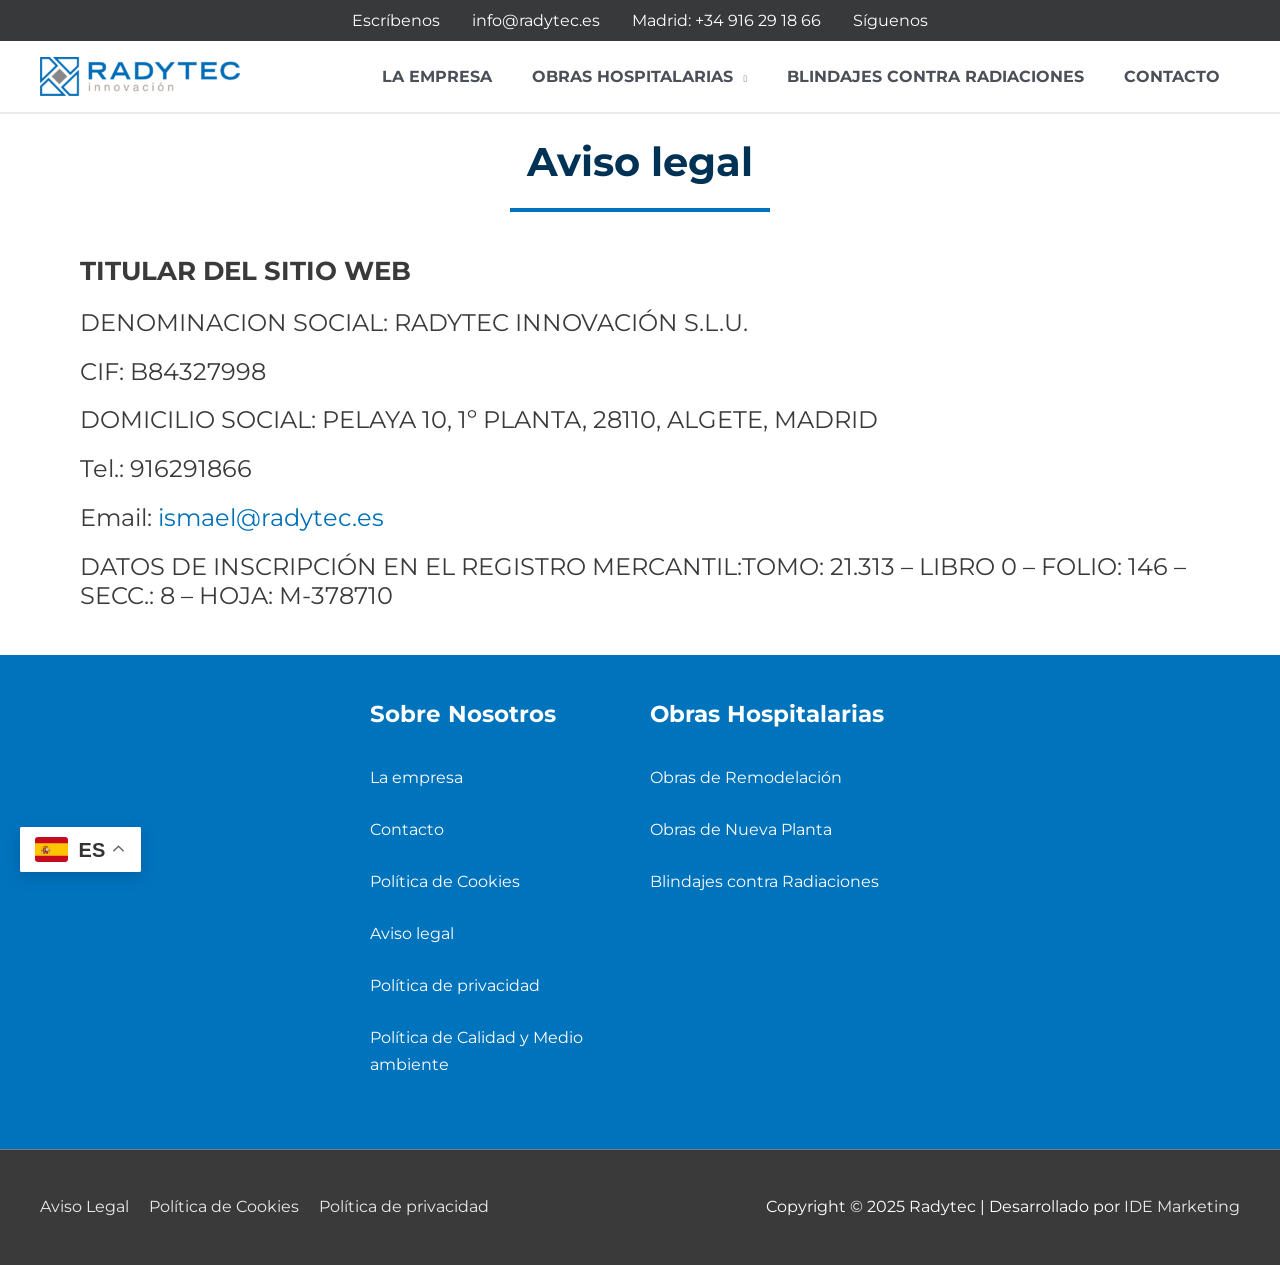
==== commit 06ca7eaa: "Web estática de Radytec (migración desde WordPress) Co-Authored-By: Claude Opus 5.5 <noreply@anthrop" ====
--- a/aviso-legal/index.html
+++ b/aviso-legal/index.html
@@ -370,6 +370,6 @@
 
 			
 				<script src="../assets/lib/swiper.min.js"></script>
-<script src="../assets/js/site.js?v=1792495993"></script>
+<script src="../assets/js/site.js?v=1792496499"></script>
 </body>
 </html>
--- a/assets/themes/astra/assets/css/minified/style.min.v4.8.12.css
+++ b/assets/themes/astra/assets/css/minified/style.min.v4.8.12.css
@@ -0,0 +1,3 @@
+@charset "UTF-8";a,abbr,acronym,address,applet,big,blockquote,body,caption,cite,code,dd,del,dfn,div,dl,dt,em,fieldset,font,form,h1,h2,h3,h4,h5,h6,html,iframe,ins,kbd,label,legend,li,object,ol,p,pre,q,s,samp,small,span,strike,strong,sub,sup,table,tbody,td,tfoot,th,thead,tr,tt,ul,var{border:0;font-size:100%;font-style:inherit;font-weight:inherit;margin:0;outline:0;padding:0;vertical-align:baseline}html{-webkit-text-size-adjust:100%;-ms-text-size-adjust:100%}body{margin:0}article,aside,details,figcaption,figure,footer,header,main,menu,nav,section,summary{display:block}audio,canvas,progress,video{display:inline-block;vertical-align:baseline}audio:not([controls]){display:none;height:0}[hidden],template{display:none}a{background-color:transparent}a:active{outline:0}a,a:focus,a:hover,a:visited{text-decoration:none}abbr[title]{border-bottom:1px dotted}b,strong{font-weight:700}dfn{font-style:italic}mark{background:#ff0;color:#000}small{font-size:80%}sub,sup{font-size:75%;line-height:0;position:relative;vertical-align:baseline}sup{top:-.5em}sub{bottom:-.25em}img{border:0}svg:not(:root){overflow:hidden}figure{margin:0}hr{box-sizing:content-box;height:0}pre{overflow:auto}code,kbd,pre,samp{font-size:1em}button,input,optgroup,select,textarea{color:inherit;font:inherit;margin:0}button{overflow:visible}button,select{text-transform:none}button,html input[type=button],input[type=reset],input[type=submit]{-webkit-appearance:button;cursor:pointer}button[disabled],html input[disabled]{cursor:default}button::-moz-focus-inner,input::-moz-focus-inner{border:0;padding:0}input{line-height:normal}input[type=checkbox],input[type=radio]{box-sizing:border-box;padding:0}input[type=number]::-webkit-inner-spin-button,input[type=number]::-webkit-outer-spin-button{height:auto}input[type=search]{-webkit-appearance:textfield;box-sizing:content-box}#comments .submit,.search .search-submit{padding:10px 15px;border-radius:2px;line-height:1.85714285714286;border:0}.search .site-main .ast-search-submit{display:none}input[type=search]::-webkit-search-cancel-button,input[type=search]::-webkit-search-decoration{-webkit-appearance:none}fieldset{border:1px solid #eaeaea;margin:0 0;padding:.35em .625em .75em}legend{border:0;padding:0}fieldset legend{margin-bottom:1.5em;padding:0 .5em}textarea{overflow:auto}optgroup{font-weight:700}table{border-collapse:collapse;border-spacing:0}td,th{padding:0}/*!
+ * Bootstrap v4.0.0-alpha.2 (https://getbootstrap.com)
+ */@media (min-width:544px){.ast-container{max-width:100%}}@media (min-width:768px){.ast-container{max-width:100%}}@media (min-width:992px){.ast-container{max-width:100%}}@media (min-width:1200px){.ast-container{max-width:100%}}.ast-container,.ast-container-fluid{margin-left:auto;margin-right:auto;padding-left:20px;padding-right:20px}.ast-container-fluid::after,.ast-container::after{content:"";display:table;clear:both}.ast-row{margin-left:-20px;margin-right:-20px}.ast-row::after{content:"";display:table;clear:both}.ast-col-lg-1,.ast-col-lg-10,.ast-col-lg-11,.ast-col-lg-12,.ast-col-lg-2,.ast-col-lg-3,.ast-col-lg-4,.ast-col-lg-5,.ast-col-lg-6,.ast-col-lg-7,.ast-col-lg-8,.ast-col-lg-9,.ast-col-md-1,.ast-col-md-10,.ast-col-md-11,.ast-col-md-12,.ast-col-md-2,.ast-col-md-3,.ast-col-md-4,.ast-col-md-5,.ast-col-md-6,.ast-col-md-7,.ast-col-md-8,.ast-col-md-9,.ast-col-sm-1,.ast-col-sm-10,.ast-col-sm-11,.ast-col-sm-12,.ast-col-sm-2,.ast-col-sm-3,.ast-col-sm-4,.ast-col-sm-5,.ast-col-sm-6,.ast-col-sm-7,.ast-col-sm-8,.ast-col-sm-9,.ast-col-xl-1,.ast-col-xl-10,.ast-col-xl-11,.ast-col-xl-12,.ast-col-xl-2,.ast-col-xl-3,.ast-col-xl-4,.ast-col-xl-5,.ast-col-xl-6,.ast-col-xl-7,.ast-col-xl-8,.ast-col-xl-9,.ast-col-xs-1,.ast-col-xs-10,.ast-col-xs-11,.ast-col-xs-12,.ast-col-xs-2,.ast-col-xs-3,.ast-col-xs-4,.ast-col-xs-5,.ast-col-xs-6,.ast-col-xs-7,.ast-col-xs-8,.ast-col-xs-9{position:relative;min-height:1px;padding-left:20px;padding-right:20px}.ast-col-xs-1,.ast-col-xs-10,.ast-col-xs-11,.ast-col-xs-12,.ast-col-xs-2,.ast-col-xs-3,.ast-col-xs-4,.ast-col-xs-5,.ast-col-xs-6,.ast-col-xs-7,.ast-col-xs-8,.ast-col-xs-9{float:left}.ast-col-xs-1{width:8.3333333333%}.ast-col-xs-2{width:16.6666666667%}.ast-col-xs-3{width:25%}.ast-col-xs-4{width:33.3333333333%}.ast-col-xs-5{width:41.6666666667%}.ast-col-xs-6{width:50%}.ast-col-xs-7{width:58.3333333333%}.ast-col-xs-8{width:66.6666666667%}.ast-col-xs-9{width:75%}.ast-col-xs-10{width:83.3333333333%}.ast-col-xs-11{width:91.6666666667%}.ast-col-xs-12{width:100%}.ast-col-xs-pull-0{right:auto}.ast-col-xs-pull-1{right:8.3333333333%}.ast-col-xs-pull-2{right:16.6666666667%}.ast-col-xs-pull-3{right:25%}.ast-col-xs-pull-4{right:33.3333333333%}.ast-col-xs-pull-5{right:41.6666666667%}.ast-col-xs-pull-6{right:50%}.ast-col-xs-pull-7{right:58.3333333333%}.ast-col-xs-pull-8{right:66.6666666667%}.ast-col-xs-pull-9{right:75%}.ast-col-xs-pull-10{right:83.3333333333%}.ast-col-xs-pull-11{right:91.6666666667%}.ast-col-xs-pull-12{right:100%}.ast-col-xs-push-0{left:auto}.ast-col-xs-push-1{left:8.3333333333%}.ast-col-xs-push-2{left:16.6666666667%}.ast-col-xs-push-3{left:25%}.ast-col-xs-push-4{left:33.3333333333%}.ast-col-xs-push-5{left:41.6666666667%}.ast-col-xs-push-6{left:50%}.ast-col-xs-push-7{left:58.3333333333%}.ast-col-xs-push-8{left:66.6666666667%}.ast-col-xs-push-9{left:75%}.ast-col-xs-push-10{left:83.3333333333%}.ast-col-xs-push-11{left:91.6666666667%}.ast-col-xs-push-12{left:100%}.ast-col-xs-offset-0{margin-left:0}.ast-col-xs-offset-1{margin-left:8.3333333333%}.ast-col-xs-offset-2{margin-left:16.6666666667%}.ast-col-xs-offset-3{margin-left:25%}.ast-col-xs-offset-4{margin-left:33.3333333333%}.ast-col-xs-offset-5{margin-left:41.6666666667%}.ast-col-xs-offset-6{margin-left:50%}.ast-col-xs-offset-7{margin-left:58.3333333333%}.ast-col-xs-offset-8{margin-left:66.6666666667%}.ast-col-xs-offset-9{margin-left:75%}.ast-col-xs-offset-10{margin-left:83.3333333333%}.ast-col-xs-offset-11{margin-left:91.6666666667%}.ast-col-xs-offset-12{margin-left:100%}@media (min-width:544px){.ast-col-sm-1,.ast-col-sm-10,.ast-col-sm-11,.ast-col-sm-12,.ast-col-sm-2,.ast-col-sm-3,.ast-col-sm-4,.ast-col-sm-5,.ast-col-sm-6,.ast-col-sm-7,.ast-col-sm-8,.ast-col-sm-9{float:left}.ast-col-sm-1{width:8.3333333333%}.ast-col-sm-2{width:16.6666666667%}.ast-col-sm-3{width:25%}.ast-col-sm-4{width:33.3333333333%}.ast-col-sm-5{width:41.6666666667%}.ast-col-sm-6{width:50%}.ast-col-sm-7{width:58.3333333333%}.ast-col-sm-8{width:66.6666666667%}.ast-col-sm-9{width:75%}.ast-col-sm-10{width:83.3333333333%}.ast-col-sm-11{width:91.6666666667%}.ast-col-sm-12{width:100%}.ast-col-sm-pull-0{right:auto}.ast-col-sm-pull-1{right:8.3333333333%}.ast-col-sm-pull-2{right:16.6666666667%}.ast-col-sm-pull-3{right:25%}.ast-col-sm-pull-4{right:33.3333333333%}.ast-col-sm-pull-5{right:41.6666666667%}.ast-col-sm-pull-6{right:50%}.ast-col-sm-pull-7{right:58.3333333333%}.ast-col-sm-pull-8{right:66.6666666667%}.ast-col-sm-pull-9{right:75%}.ast-col-sm-pull-10{right:83.3333333333%}.ast-col-sm-pull-11{right:91.6666666667%}.ast-col-sm-pull-12{right:100%}.ast-col-sm-push-0{left:auto}.ast-col-sm-push-1{left:8.3333333333%}.ast-col-sm-push-2{left:16.6666666667%}.ast-col-sm-push-3{left:25%}.ast-col-sm-push-4{left:33.3333333333%}.ast-col-sm-push-5{left:41.6666666667%}.ast-col-sm-push-6{left:50%}.ast-col-sm-push-7{left:58.3333333333%}.ast-col-sm-push-8{left:66.6666666667%}.ast-col-sm-push-9{left:75%}.ast-col-sm-push-10{left:83.3333333333%}.ast-col-sm-push-11{left:91.6666666667%}.ast-col-sm-push-12{left:100%}.ast-col-sm-offset-0{margin-left:0}.ast-col-sm-offset-1{margin-left:8.3333333333%}.ast-col-sm-offset-2{margin-left:16.6666666667%}.ast-col-sm-offset-3{margin-left:25%}.ast-col-sm-offset-4{margin-left:33.3333333333%}.ast-col-sm-offset-5{margin-left:41.6666666667%}.ast-col-sm-offset-6{margin-left:50%}.ast-col-sm-offset-7{margin-left:58.3333333333%}.ast-col-sm-offset-8{margin-left:66.6666666667%}.ast-col-sm-offset-9{margin-left:75%}.ast-col-sm-offset-10{margin-left:83.3333333333%}.ast-col-sm-offset-11{margin-left:91.6666666667%}.ast-col-sm-offset-12{margin-left:100%}}@media (min-width:768px){.ast-col-md-1,.ast-col-md-10,.ast-col-md-11,.ast-col-md-12,.ast-col-md-2,.ast-col-md-3,.ast-col-md-4,.ast-col-md-5,.ast-col-md-6,.ast-col-md-7,.ast-col-md-8,.ast-col-md-9{float:left}.ast-col-md-1{width:8.3333333333%}.ast-col-md-2{width:16.6666666667%}.ast-col-md-3{width:25%}.ast-col-md-4{width:33.3333333333%}.ast-col-md-5{width:41.6666666667%}.ast-col-md-6{width:50%}.ast-col-md-7{width:58.3333333333%}.ast-col-md-8{width:66.6666666667%}.ast-col-md-9{width:75%}.ast-col-md-10{width:83.3333333333%}.ast-col-md-11{width:91.6666666667%}.ast-col-md-12{width:100%}.ast-col-md-pull-0{right:auto}.ast-col-md-pull-1{right:8.3333333333%}.ast-col-md-pull-2{right:16.6666666667%}.ast-col-md-pull-3{right:25%}.ast-col-md-pull-4{right:33.3333333333%}.ast-col-md-pull-5{right:41.6666666667%}.ast-col-md-pull-6{right:50%}.ast-col-md-pull-7{right:58.3333333333%}.ast-col-md-pull-8{right:66.6666666667%}.ast-col-md-pull-9{right:75%}.ast-col-md-pull-10{right:83.3333333333%}.ast-col-md-pull-11{right:91.6666666667%}.ast-col-md-pull-12{right:100%}.ast-col-md-push-0{left:auto}.ast-col-md-push-1{left:8.3333333333%}.ast-col-md-push-2{left:16.6666666667%}.ast-col-md-push-3{left:25%}.ast-col-md-push-4{left:33.3333333333%}.ast-col-md-push-5{left:41.6666666667%}.ast-col-md-push-6{left:50%}.ast-col-md-push-7{left:58.3333333333%}.ast-col-md-push-8{left:66.6666666667%}.ast-col-md-push-9{left:75%}.ast-col-md-push-10{left:83.3333333333%}.ast-col-md-push-11{left:91.6666666667%}.ast-col-md-push-12{left:100%}.ast-col-md-offset-0{margin-left:0}.ast-col-md-offset-1{margin-left:8.3333333333%}.ast-col-md-offset-2{margin-left:16.6666666667%}.ast-col-md-offset-3{margin-left:25%}.ast-col-md-offset-4{margin-left:33.3333333333%}.ast-col-md-offset-5{margin-left:41.6666666667%}.ast-col-md-offset-6{margin-left:50%}.ast-col-md-offset-7{margin-left:58.3333333333%}.ast-col-md-offset-8{margin-left:66.6666666667%}.ast-col-md-offset-9{margin-left:75%}.ast-col-md-offset-10{margin-left:83.3333333333%}.ast-col-md-offset-11{margin-left:91.6666666667%}.ast-col-md-offset-12{margin-left:100%}}@media (min-width:992px){.ast-col-lg-1,.ast-col-lg-10,.ast-col-lg-11,.ast-col-lg-12,.ast-col-lg-2,.ast-col-lg-3,.ast-col-lg-4,.ast-col-lg-5,.ast-col-lg-6,.ast-col-lg-7,.ast-col-lg-8,.ast-col-lg-9{float:left}.ast-col-lg-1{width:8.3333333333%}.ast-col-lg-2{width:16.6666666667%}.ast-col-lg-3{width:25%}.ast-col-lg-4{width:33.3333333333%}.ast-col-lg-5{width:41.6666666667%}.ast-col-lg-6{width:50%}.ast-col-lg-7{width:58.3333333333%}.ast-col-lg-8{width:66.6666666667%}.ast-col-lg-9{width:75%}.ast-col-lg-10{width:83.3333333333%}.ast-col-lg-11{width:91.6666666667%}.ast-col-lg-12{width:100%}.ast-col-lg-pull-0{right:auto}.ast-col-lg-pull-1{right:8.3333333333%}.ast-col-lg-pull-2{right:16.6666666667%}.ast-col-lg-pull-3{right:25%}.ast-col-lg-pull-4{right:33.3333333333%}.ast-col-lg-pull-5{right:41.6666666667%}.ast-col-lg-pull-6{right:50%}.ast-col-lg-pull-7{right:58.3333333333%}.ast-col-lg-pull-8{right:66.6666666667%}.ast-col-lg-pull-9{right:75%}.ast-col-lg-pull-10{right:83.3333333333%}.ast-col-lg-pull-11{right:91.6666666667%}.ast-col-lg-pull-12{right:100%}.ast-col-lg-push-0{left:auto}.ast-col-lg-push-1{left:8.3333333333%}.ast-col-lg-push-2{left:16.6666666667%}.ast-col-lg-push-3{left:25%}.ast-col-lg-push-4{left:33.3333333333%}.ast-col-lg-push-5{left:41.6666666667%}.ast-col-lg-push-6{left:50%}.ast-col-lg-push-7{left:58.3333333333%}.ast-col-lg-push-8{left:66.6666666667%}.ast-col-lg-push-9{left:75%}.ast-col-lg-push-10{left:83.3333333333%}.ast-col-lg-push-11{left:91.6666666667%}.ast-col-lg-push-12{left:100%}.ast-col-lg-offset-0{margin-left:0}.ast-col-lg-offset-1{margin-left:8.3333333333%}.ast-col-lg-offset-2{margin-left:16.6666666667%}.ast-col-lg-offset-3{margin-left:25%}.ast-col-lg-offset-4{margin-left:33.3333333333%}.ast-col-lg-offset-5{margin-left:41.6666666667%}.ast-col-lg-offset-6{margin-left:50%}.ast-col-lg-offset-7{margin-left:58.3333333333%}.ast-col-lg-offset-8{margin-left:66.6666666667%}.ast-col-lg-offset-9{margin-left:75%}.ast-col-lg-offset-10{margin-left:83.3333333333%}.ast-col-lg-offset-11{margin-left:91.6666666667%}.ast-col-lg-offset-12{margin-left:100%}}@media (min-width:1200px){.ast-col-xl-1,.ast-col-xl-10,.ast-col-xl-11,.ast-col-xl-12,.ast-col-xl-2,.ast-col-xl-3,.ast-col-xl-4,.ast-col-xl-5,.ast-col-xl-6,.ast-col-xl-7,.ast-col-xl-8,.ast-col-xl-9{float:left}.ast-col-xl-1{width:8.3333333333%}.ast-col-xl-2{width:16.6666666667%}.ast-col-xl-3{width:25%}.ast-col-xl-4{width:33.3333333333%}.ast-col-xl-5{width:41.6666666667%}.ast-col-xl-6{width:50%}.ast-col-xl-7{width:58.3333333333%}.ast-col-xl-8{width:66.6666666667%}.ast-col-xl-9{width:75%}.ast-col-xl-10{width:83.3333333333%}.ast-col-xl-11{width:91.6666666667%}.ast-col-xl-12{width:100%}.ast-col-xl-pull-0{right:auto}.ast-col-xl-pull-1{right:8.3333333333%}.ast-col-xl-pull-2{right:16.6666666667%}.ast-col-xl-pull-3{right:25%}.ast-col-xl-pull-4{right:33.3333333333%}.ast-col-xl-pull-5{right:41.6666666667%}.ast-col-xl-pull-6{right:50%}.ast-col-xl-pull-7{right:58.3333333333%}.ast-col-xl-pull-8{right:66.6666666667%}.ast-col-xl-pull-9{right:75%}.ast-col-xl-pull-10{right:83.3333333333%}.ast-col-xl-pull-11{right:91.6666666667%}.ast-col-xl-pull-12{right:100%}.ast-col-xl-push-0{left:auto}.ast-col-xl-push-1{left:8.3333333333%}.ast-col-xl-push-2{left:16.6666666667%}.ast-col-xl-push-3{left:25%}.ast-col-xl-push-4{left:33.3333333333%}.ast-col-xl-push-5{left:41.6666666667%}.ast-col-xl-push-6{left:50%}.ast-col-xl-push-7{left:58.3333333333%}.ast-col-xl-push-8{left:66.6666666667%}.ast-col-xl-push-9{left:75%}.ast-col-xl-push-10{left:83.3333333333%}.ast-col-xl-push-11{left:91.6666666667%}.ast-col-xl-push-12{left:100%}.ast-col-xl-offset-0{margin-left:0}.ast-col-xl-offset-1{margin-left:8.3333333333%}.ast-col-xl-offset-2{margin-left:16.6666666667%}.ast-col-xl-offset-3{margin-left:25%}.ast-col-xl-offset-4{margin-left:33.3333333333%}.ast-col-xl-offset-5{margin-left:41.6666666667%}.ast-col-xl-offset-6{margin-left:50%}.ast-col-xl-offset-7{margin-left:58.3333333333%}.ast-col-xl-offset-8{margin-left:66.6666666667%}.ast-col-xl-offset-9{margin-left:75%}.ast-col-xl-offset-10{margin-left:83.3333333333%}.ast-col-xl-offset-11{margin-left:91.6666666667%}.ast-col-xl-offset-12{margin-left:100%}}h1,h2,h3,h4,h5,h6{clear:both}.entry-content h1,h1{color:#808285;font-size:2em;line-height:1.2}.entry-content h2,h2{color:#808285;font-size:1.7em;line-height:1.3}.entry-content h3,h3{color:#808285;font-size:1.5em;line-height:1.4}.entry-content h4,h4{color:#808285;line-height:1.5;font-size:1.3em}.entry-content h5,h5{color:#808285;line-height:1.6;font-size:1.2em}.entry-content h6,h6{color:#808285;line-height:1.7;font-size:1.1em}html{box-sizing:border-box}*,:after,:before{box-sizing:inherit}body{color:#808285;background:#fff;font-style:normal}ol,ul{margin:0 0 1.5em 3em}ul{list-style:disc}ol{list-style:decimal}li>ol,li>ul{margin-bottom:0;margin-left:1.5em}dt{font-weight:700}dd{margin:0 1.5em 1.5em}b,strong{font-weight:700}cite,dfn,em,i{font-style:italic}blockquote,q{quotes:"" ""}blockquote:after,blockquote:before,q:after,q:before{content:""}blockquote{border-left:5px solid rgba(0,0,0,.05);padding:20px;font-size:1.2em;font-style:italic;margin:0 0 1.5em;position:relative}address{margin:0 0 1.5em}abbr,acronym{border-bottom:1px dotted #666;cursor:help}pre{background:#eee;font-family:"Courier 10 Pitch",Courier,monospace;margin-bottom:1.6em;overflow:auto;max-width:100%;padding:1.6em}code,kbd,tt,var{font:15px Monaco,Consolas,"Andale Mono","DejaVu Sans Mono",monospace}img{height:auto;max-width:100%}hr{background-color:#ccc;border:0;height:1px;margin-bottom:1.5em}.ast-button,.button,button,input,select,textarea{color:#808285;font-weight:400;font-size:100%;margin:0;vertical-align:baseline}button,input{line-height:normal}big{font-size:125%}ins,mark{background:0 0;text-decoration:none}table,td,th{border:1px solid rgba(0,0,0,.1)}table{border-collapse:separate;border-spacing:0;border-width:1px 0 0 1px;margin:0 0 1.5em;width:100%}th{font-weight:700}td,th{padding:8px;border-width:0 1px 1px 0}.ast-button,.button,button,input[type=button],input[type=reset],input[type=submit]{border:1px solid;border-color:#eaeaea;border-radius:2px;background:#e6e6e6;padding:.6em 1em .4em;color:#fff}.ast-button:focus,.ast-button:hover,.button:focus,.button:hover,button:focus,button:hover,input[type=button]:focus,input[type=button]:hover,input[type=reset]:focus,input[type=reset]:hover,input[type=submit]:focus,input[type=submit]:hover{color:#fff;border-color:#eaeaea}.ast-button:active,.ast-button:focus,.button:active,.button:focus,button:active,button:focus,input[type=button]:active,input[type=button]:focus,input[type=reset]:active,input[type=reset]:focus,input[type=submit]:active,input[type=submit]:focus{border-color:#eaeaea;outline:0}input[type=email],input[type=password],input[type=search],input[type=tel],input[type=text],input[type=url],textarea{color:#666;border:1px solid #ccc;border-radius:2px;-webkit-appearance:none}input[type=email]:focus,input[type=password]:focus,input[type=search]:focus,input[type=tel]:focus,input[type=text]:focus,input[type=url]:focus,textarea:focus{color:#111}textarea{padding-left:3px;width:100%}a{color:#4169e1}a:focus,a:hover{color:#191970}a:focus{outline:thin dotted}a:hover{outline:0}.screen-reader-text{border:0;clip:rect(1px,1px,1px,1px);height:1px;margin:-1px;overflow:hidden;padding:0;position:absolute;width:1px;word-wrap:normal!important}.screen-reader-text:focus{background-color:#f1f1f1;border-radius:2px;box-shadow:0 0 2px 2px rgba(0,0,0,.6);clip:auto!important;color:#21759b;display:block;font-size:12.25px;font-size:.875rem;height:auto;left:5px;line-height:normal;padding:15px 23px 14px;text-decoration:none;top:5px;width:auto;z-index:100000}.alignleft{display:inline;float:left;margin-right:1.5em}.alignright{display:inline;float:right;margin-left:1.5em}.aligncenter{clear:both;text-align:center;display:block;margin-left:auto;margin-right:auto}#primary:after,#primary:before,#secondary:after,#secondary:before,.ast-container:after,.ast-container:before,.ast-row:after,.ast-row:before,.clear:after,.clear:before,.sidebar-main:after,.sidebar-main:before,.site-content:after,.site-content:before,.site-footer:after,.site-footer:before,.site-header:after,.site-header:before,.site-main:after,.site-main:before{content:"";display:table}#primary:after,#secondary:after,.ast-container:after,.ast-row:after,.clear:after,.sidebar-main:after,.site-content:after,.site-footer:after,.site-header:after,.site-main:after{clear:both}embed,iframe,object{max-width:100%}.wp-caption{margin-bottom:1.5em;max-width:100%}.wp-caption img[class*=wp-image-]{display:block;margin-left:auto;margin-right:auto}.wp-caption .wp-caption-text{margin:.8075em 0}.wp-caption-text{text-align:center}::selection{color:#fff;background:#0274be}body{-webkit-font-smoothing:antialiased;-moz-osx-font-smoothing:grayscale}body:not(.logged-in){position:relative}#page{position:relative}a,a:focus{text-decoration:none}.secondary a *,.site-footer a *,.site-header a *,a{transition:all .2s linear}.capitalize{text-transform:uppercase}img{vertical-align:middle}.entry-content h1,.entry-content h2,.entry-content h3,.entry-content h4,.entry-content h5,.entry-content h6{margin-bottom:20px}p{margin-bottom:1.75em}blockquote{margin:1.5em 1em 1.5em 3em;font-size:1.1em;line-height:inherit;position:relative}.ast-button,.button,input[type=button],input[type=submit]{border-radius:0;padding:18px 30px;border:0;box-shadow:none;text-shadow:none}.ast-button:hover,.button:hover,input[type=button]:hover,input[type=submit]:hover{box-shadow:none}.ast-button:active,.ast-button:focus,.button:active,.button:focus,input[type=button]:active,input[type=button]:focus,input[type=submit]:active,input[type=submit]:focus{box-shadow:none}.site-title{font-weight:400}.site-description,.site-title{margin-bottom:0}.site-description a,.site-description:focus a,.site-description:hover a,.site-title a,.site-title:focus a,.site-title:hover a{transition:all .2s linear}.site-title a,.site-title a:focus,.site-title a:hover,.site-title a:visited{color:#222}.site-description a,.site-description a:focus,.site-description a:hover,.site-description a:visited{color:#999}.search-form .search-field{outline:0}.ast-search-menu-icon{position:relative;z-index:3}.site .skip-link{background-color:#f1f1f1;box-shadow:0 0 1px 1px rgba(0,0,0,.2);color:#21759b;display:block;font-family:Montserrat,"Helvetica Neue",sans-serif;font-size:14px;font-weight:700;left:-9999em;outline:0;padding:15px 23px 14px;text-decoration:none;text-transform:none;top:-9999em}.site .skip-link:focus{clip:auto;height:auto;left:6px;top:7px;width:auto;z-index:100000;outline:thin dotted}.logged-in .site .skip-link{box-shadow:0 0 2px 2px rgba(0,0,0,.2);font-family:"Open Sans",sans-serif}input,select{line-height:1}.ast-button,.ast-custom-button,body,button,input[type=button],input[type=submit],textarea{line-height:1.85714285714286}.site-title a{line-height:1.2}.site-header .site-description{line-height:1.5}.ast-single-post .entry-title,.ast-single-post .entry-title a{line-height:1.2}.entry-title,.entry-title a{font-weight:400}.ast-oembed-container{position:relative;padding-top:56.25%;height:0;overflow:hidden;max-width:100%;height:auto}.ast-oembed-container embed,.ast-oembed-container iframe,.ast-oembed-container object{position:absolute;top:0;left:0;width:100%;height:100%}body .ast-oembed-container *{position:absolute;top:0;left:0;width:100%;height:100%}.ast-hidden{display:none!important}body{background-color:#fff}#page{display:block}#primary,#secondary{display:block;position:relative;float:left;width:100%}#primary{margin:4em 0}.ast-separate-container{background-color:#f5f5f5}.ast-separate-container #primary{padding:4em 0;margin:0;border:0}.ast-separate-container .site-main>.ast-row{margin-left:0;margin-right:0}.ast-separate-container .ast-article-post,.ast-separate-container .ast-article-single:not(.ast-related-post){background-color:#fff}.ast-separate-container .ast-article-post,.ast-separate-container .ast-article-single{border-bottom:1px solid #eee;margin:0;padding:5.34em 6.67em}.ast-separate-container .blog-layout-1{padding:0;border-bottom:0}.ast-separate-container .ast-article-single{border-bottom:0}@media (max-width:1200px){.ast-separate-container .ast-article-post,.ast-separate-container .ast-article-single{margin:0;padding:3.34em 2.4em}}.ast-page-builder-template .hentry{margin:0}.ast-page-builder-template .site-content>.ast-container{max-width:100%;padding:0}.ast-page-builder-template .site-content #primary{padding:0;margin:0}.ast-page-builder-template .no-results{text-align:center;margin:4em auto}.ast-page-builder-template .entry-header{margin-top:4em;margin-left:auto;margin-right:auto;padding-left:20px;padding-right:20px}.ast-page-builder-template .entry-header.ast-no-title.ast-no-thumbnail{margin-top:0}.ast-page-builder-template .entry-header.ast-header-without-markup{margin-top:0;margin-bottom:0}.ast-page-builder-template .entry-header.ast-no-title.ast-no-meta{margin-bottom:0}.ast-page-builder-template.single .post-navigation{padding-bottom:2em}.ast-page-builder-template .ast-archive-description{margin-top:4em;margin-left:auto;margin-right:auto;padding-left:20px;padding-right:20px}@media (min-width:993px){.ast-separate-container #primary,.ast-separate-container.ast-left-sidebar #primary,.ast-separate-container.ast-right-sidebar #primary{margin:4em 0;padding:0}.ast-right-sidebar #primary{padding-right:60px}.ast-left-sidebar #primary{padding-left:60px}}@media (max-width:992px){.ast-separate-container #primary,.ast-separate-container.ast-left-sidebar #primary,.ast-separate-container.ast-right-sidebar #primary{padding-left:0;padding-right:0}.ast-right-sidebar #primary{padding-right:30px}.ast-left-sidebar #primary{padding-left:30px}}.ast-search-icon .astra-search-icon{font-size:1.3em}.main-navigation{height:100%;-js-display:inline-flex;display:inline-flex}.main-navigation ul{list-style:none;margin:0;padding-left:0;position:relative}.main-header-menu .menu-link,.main-header-menu>a{text-decoration:none;padding:0 1em;display:inline-block;transition:all .2s linear}.main-header-menu .menu-item{position:relative}.main-header-menu .menu-item.focus>.sub-menu,.main-header-menu .menu-item:hover>.sub-menu{right:auto;left:0}.main-header-menu .ast-left-align-sub-menu.focus>.sub-menu,.main-header-menu .ast-left-align-sub-menu:hover>.sub-menu{right:0;left:auto}@media (min-width:769px){.main-header-menu .ast-sub-menu-goes-outside.focus>.sub-menu,.main-header-menu .ast-sub-menu-goes-outside:hover>.sub-menu{left:-100%}.main-header-menu .ast-left-align-sub-menu .sub-menu .menu-item.focus>.sub-menu,.main-header-menu .ast-left-align-sub-menu .sub-menu .menu-item:hover>.sub-menu{left:-100%}}.main-header-menu .sub-menu{width:240px;background:#fff;left:-999em;position:absolute;top:100%;z-index:99999}@media (min-width:769px){.main-header-menu .sub-menu .menu-item.focus>.sub-menu,.main-header-menu .sub-menu .menu-item:hover>.sub-menu{left:100%;right:auto}.main-header-menu .sub-menu .ast-left-align-sub-menu.focus>.sub-menu,.main-header-menu .sub-menu .ast-left-align-sub-menu:focus * .sub-menu,.main-header-menu .sub-menu .ast-left-align-sub-menu:hover * .sub-menu,.main-header-menu .sub-menu .ast-left-align-sub-menu:hover>.sub-menu{left:-100%}.main-header-menu .sub-menu .main-header-menu .ast-sub-menu-goes-outside.focus>.sub-menu,.main-header-menu .sub-menu .main-header-menu .ast-sub-menu-goes-outside:hover>.sub-menu{left:-100%}}.main-header-menu .sub-menu .menu-link{padding:.9em 1em;display:block;word-wrap:break-word}.main-header-menu .sub-menu .menu-item:not(.menu-item-has-children) .menu-link .icon-arrow:first-of-type{display:none}#ast-desktop-header .main-header-menu .sub-menu .menu-item.menu-item-has-children>.menu-link .icon-arrow svg{position:absolute;right:.6em;top:50%;transform:translate(0,-50%) rotate(270deg)}.main-header-menu .sub-menu .sub-menu{top:0}.submenu-with-border .sub-menu{border-width:1px;border-style:solid}.submenu-with-border .sub-menu .menu-link{border-width:0 0 1px;border-style:solid}.submenu-with-border .sub-menu .sub-menu{top:-1px}.ast-desktop .submenu-with-border .sub-menu>.menu-item:last-child>.menu-link{border-bottom-width:0}.ast-header-break-point .main-navigation{padding-left:0}.ast-header-break-point .main-navigation ul .menu-item .menu-link{padding:0 20px;display:inline-block;width:100%;border:0;border-bottom-width:1px;border-style:solid;border-color:#eaeaea}.ast-header-break-point .main-navigation ul .menu-item .menu-link .icon-arrow:first-of-type{margin-right:5px}.ast-header-break-point .main-navigation ul .sub-menu .menu-item:not(.menu-item-has-children) .menu-link .icon-arrow:first-of-type{display:inline}.ast-header-break-point .main-navigation .sub-menu .menu-item .menu-link{padding-left:30px}.ast-header-break-point .main-navigation .sub-menu .menu-item .menu-item .menu-link{padding-left:40px}.ast-header-break-point .main-navigation .sub-menu .menu-item .menu-item .menu-item .menu-link{padding-left:50px}.ast-header-break-point .main-navigation .sub-menu .menu-item .menu-item .menu-item .menu-item .menu-link{padding-left:60px}.ast-header-break-point .main-header-menu{background-color:#f9f9f9;border-top-width:1px;border-style:solid;border-color:#eaeaea}.ast-header-break-point .main-header-menu .sub-menu{background-color:#f9f9f9;position:static;opacity:1;visibility:visible;border:0;width:auto}.ast-header-break-point .main-header-menu .sub-menu .ast-left-align-sub-menu.focus>.sub-menu,.ast-header-break-point .main-header-menu .sub-menu .ast-left-align-sub-menu:hover>.sub-menu{left:0}.ast-header-break-point .main-header-menu .ast-sub-menu-goes-outside.focus>.sub-menu,.ast-header-break-point .main-header-menu .ast-sub-menu-goes-outside:hover>.sub-menu{left:0}.ast-header-break-point .submenu-with-border .sub-menu{border:0}.ast-header-break-point .dropdown-menu-toggle{display:none}.ast-mobile-menu-buttons{display:none}.ast-button-wrap{display:inline-block}.ast-button-wrap button{box-shadow:none;border:none}.ast-button-wrap .menu-toggle{padding:0;width:2.2em;height:2.1em;font-size:1.5em;font-weight:400;border-radius:2px;-webkit-font-smoothing:antialiased;-moz-osx-font-smoothing:grayscale;border-radius:2px;vertical-align:middle;line-height:1.85714285714286}.ast-button-wrap .menu-toggle.main-header-menu-toggle{padding:0 .5em;width:auto;text-align:center}.ast-button-wrap .menu-toggle.main-header-menu-toggle .mobile-menu{font-size:15px;font-size:1rem;font-weight:600}.ast-button-wrap .menu-toggle .menu-toggle-icon{font-style:normal;display:inline-block;vertical-align:middle;line-height:2.05}.ast-button-wrap .menu-toggle .menu-toggle-icon:before{content:"\e5d2";font-family:Astra;text-decoration:inherit}.ast-button-wrap .menu-toggle .icon-menu-bars svg:nth-child(2){display:none}.ast-button-wrap .menu-toggle.toggled .menu-toggle-icon:before{content:"\e5cd"}.ast-button-wrap .menu-toggle.toggled .icon-menu-bars svg:nth-child(1){display:none}.ast-button-wrap .menu-toggle.toggled .icon-menu-bars svg:nth-child(2){display:block}.ast-button-wrap .menu-toggle .mobile-menu-wrap{display:inline-block}.ast-button-wrap .menu-toggle:focus{outline:thin dotted}.header-main-layout-1 .ast-main-header-bar-alignment{margin-left:auto}.site-navigation{height:100%}.site-header .menu-link *{transition:none}.ast-icon.icon-arrow svg{height:.6em;width:.6em;position:relative;margin-left:10px}.ast-icon.icon-search svg{height:1em;width:.9em;margin-top:3px;margin-right:2px}.ast-header-break-point .user-select{clear:both}.ast-header-break-point .ast-mobile-menu-buttons{display:block;align-self:center}.ast-header-break-point .main-header-bar-navigation{flex:auto}.ast-header-break-point .ast-main-header-bar-alignment{display:block;width:100%;flex:auto;order:4}.ast-header-break-point .ast-icon.icon-arrow svg{height:.85em;width:.95em;position:relative;margin-left:10px}.site-main .comment-navigation,.site-main .post-navigation,.site-main .posts-navigation{margin:0 0 1.5em;overflow:hidden}.comment-navigation .nav-next,.comment-navigation .nav-previous,.post-navigation .nav-next,.post-navigation .nav-previous,.posts-navigation .nav-next,.posts-navigation .nav-previous{width:50%;display:inline-block}.comment-navigation .nav-next,.post-navigation .nav-next,.posts-navigation .nav-next{text-align:right}.ast-icon svg{fill:currentColor}.post-navigation a{background:0 0;font-size:16px;font-size:1.06666rem;padding:0 1.5em;height:2.33333em;line-height:calc(2.33333em - 3px)}.main-header-bar{z-index:1}.header-main-layout-1.ast-primary-menu-disabled .ast-masthead-custom-menu-items{text-align:right}.header-main-layout-1 .main-header-bar-navigation{text-align:right}.header-main-layout-1 .main-header-bar-navigation .sub-menu{text-align:left}.header-main-layout-1 .main-navigation{padding-left:15px;vertical-align:top}.header-main-layout-1 .main-header-container{align-items:stretch}.header-main-layout-2 .main-header-container{display:block}.header-main-layout-2 .site-branding{text-align:center;padding-bottom:1em}.header-main-layout-2 .site-title{justify-content:center}.header-main-layout-2 .main-navigation ul{justify-content:center}.header-main-layout-2 .main-header-bar-navigation{text-align:center}.header-main-layout-2 .main-header-bar-navigation .sub-menu{text-align:left}.header-main-layout-2 .ast-header-custom-item{justify-content:center;line-height:1.85714285714286}.header-main-layout-2 .ast-masthead-custom-menu-items{position:relative}.header-main-layout-2 .widget{text-align:center}.ast-header-custom-item-outside .header-main-layout-2 .main-header-container{-js-display:flex;display:flex;justify-content:center}.ast-header-custom-item-outside .header-main-layout-2 .site-branding{flex:0 0 100%}.header-main-layout-3 .ast-site-identity{text-align:right}.header-main-layout-3 .main-header-container{flex-direction:row-reverse;align-items:stretch}.header-main-layout-3 .main-navigation{padding-right:15px}.header-main-layout-3 .main-navigation ul{justify-content:flex-start}.header-main-layout-3 .main-header-bar-navigation{text-align:left}.header-main-layout-3 .ast-header-custom-item{justify-content:flex-start}.header-main-layout-3 .ast-masthead-custom-menu-items{position:relative}.header-main-layout-3 li .ast-search-icon{padding-left:.5em}.header-main-layout-3 .ast-search-menu-icon{left:0;right:0}.header-main-layout-3 li .ast-search-menu-icon{left:1em;right:0}.header-main-layout-3 .main-header-bar .ast-search-menu-icon .search-form{padding:0 0 0 3em}.header-main-layout-3 .main-header-bar .ast-search-menu-icon.slide-search .search-form{left:-1em;right:auto}.ast-header-break-point .header-main-layout-1 .site-branding{padding-right:1em}.ast-header-break-point .header-main-layout-1 .main-header-bar-navigation{text-align:left}.ast-header-break-point .header-main-layout-1 .main-navigation{padding-left:0}.ast-header-break-point .ast-mobile-header-stack .ast-masthead-custom-menu-items{flex:1 1 100%}.ast-header-break-point .ast-mobile-header-stack .site-branding{padding-left:0;padding-right:0;padding-bottom:1em;flex:1 1 100%}.ast-header-break-point .ast-mobile-header-stack .ast-masthead-custom-menu-items,.ast-header-break-point .ast-mobile-header-stack .ast-site-identity,.ast-header-break-point .ast-mobile-header-stack .site-branding,.ast-header-break-point .ast-mobile-header-stack .site-title{justify-content:center;text-align:center}.ast-header-break-point .ast-mobile-header-stack.ast-logo-title-inline .site-title{text-align:left}.ast-header-break-point .ast-mobile-header-stack .ast-mobile-menu-buttons{flex:1 1 100%;text-align:center;justify-content:center}.ast-header-break-point .ast-mobile-header-stack.header-main-layout-3 .main-header-container{flex-direction:initial}.ast-header-break-point .header-main-layout-2 .ast-mobile-menu-buttons{-js-display:flex;display:flex;justify-content:center}.ast-header-break-point .header-main-layout-2 .main-header-bar-navigation,.ast-header-break-point .header-main-layout-2 .widget{text-align:left}.ast-header-break-point.ast-header-custom-item-outside .header-main-layout-3 .main-header-bar .ast-search-icon{margin-right:auto;margin-left:1em}.ast-header-break-point .header-main-layout-3 .main-header-bar .ast-search-menu-icon.slide-search .search-form{right:auto;left:0}.ast-header-break-point .header-main-layout-3.ast-mobile-header-inline .ast-mobile-menu-buttons{justify-content:flex-start}.ast-header-break-point .header-main-layout-3 li .ast-search-menu-icon{left:0}.ast-header-break-point .header-main-layout-3 .site-branding{padding-left:1em;justify-content:flex-end}.ast-header-break-point .header-main-layout-3 .main-navigation{padding-right:0}.ast-logo-title-inline .ast-site-identity{-js-display:inline-flex;display:inline-flex;vertical-align:middle;align-items:center;transition:all .2s linear}.ast-logo-title-inline .site-logo-img{padding-right:1em}.ast-logo-title-inline.header-main-layout-2 .site-logo-img+.ast-site-title-wrap .site-title{justify-content:flex-start}@media (max-width:544px){.ast-header-custom-item-outside .ast-mobile-header-stack .site-branding{padding-right:0}.ast-header-custom-item-outside .ast-mobile-header-stack .site-title{justify-content:center;text-align:center}.ast-header-break-point .ast-mobile-header-stack .ast-mobile-menu-buttons,.ast-header-break-point .ast-mobile-header-stack .site-branding{justify-content:center;text-align:center;padding-bottom:0}}.ast-header-break-point.ast-header-custom-item-outside .ast-mobile-header-inline .site-branding{text-align:left}.ast-header-break-point.ast-header-custom-item-outside .ast-mobile-header-inline .site-title{justify-content:left}.ast-header-break-point.ast-header-custom-item-outside .header-main-layout-2 .ast-mobile-menu-buttons{padding-bottom:1em}.ast-header-break-point .ast-mobile-header-inline .main-header-container,.ast-header-break-point .ast-mobile-header-stack .main-header-container{-js-display:flex;display:flex}.site-header{z-index:99;position:relative}.main-header-container{position:relative}.main-header-bar-wrap{position:relative}.main-header-bar{background-color:#fff;border-bottom-color:#eaeaea;border-bottom-style:solid}.ast-header-break-point .main-header-bar{border:0}.ast-header-break-point .main-header-bar{border-bottom-color:#eaeaea;border-bottom-style:solid}.main-header-bar{margin-left:auto;margin-right:auto}.ast-desktop .main-header-menu.ast-menu-shadow .sub-menu{box-shadow:0 4px 10px -2px rgba(0,0,0,.1)}.ast-header-custom-item-inside .button-custom-menu-item .menu-link{display:none}.ast-header-custom-item-inside.ast-header-break-point .button-custom-menu-item{padding-left:0;padding-right:0;margin-top:0;margin-bottom:0}.ast-header-custom-item-inside.ast-header-break-point .button-custom-menu-item .ast-custom-button-link{display:none}.ast-header-custom-item-inside.ast-header-break-point .button-custom-menu-item .menu-link{display:block}.nav-style{display:block;padding:0 15px}.site-branding{line-height:1;align-self:center}.ast-no-menu-items .main-navigation{display:none}.ast-menu-toggle{display:none;background:0 0;color:inherit;border-style:dotted;border-color:transparent}.ast-menu-toggle:focus,.ast-menu-toggle:hover{background:0 0;border-color:inherit;color:inherit}.ast-menu-toggle:focus{outline:thin dotted}.ast-main-header-nav-open .main-header-bar{padding-bottom:0}.main-header-bar{z-index:4;position:relative;line-height:4}.main-header-bar .main-header-bar-navigation{height:100%}.main-header-bar .main-header-bar-navigation:empty{padding:0}.main-header-bar .main-header-bar-navigation .sub-menu{line-height:1.45}.main-header-bar .main-header-bar-navigation .menu-item-has-children>.menu-link:after{line-height:normal}.main-header-bar .main-header-bar-navigation .ast-search-icon{display:block;z-index:4;position:relative}.main-header-bar .ast-search-menu-icon .search-form{background-color:#fff}.ast-primary-menu-disabled .main-header-bar .main-header-bar-navigation.toggle-on{padding-top:0}.ast-flyout-menu-enable .main-header-bar .ast-masthead-custom-menu-items .ast-custom-button-link{border:none}.ast-header-break-point.ast-header-custom-item-inside .main-header-bar .ast-search-menu-icon .search-form{visibility:visible;opacity:1;position:relative;right:auto;top:auto;transform:none}.ast-above-header-section .user-select .ast-dropdown-active .slide-search.astra-search-icon,.ast-masthead-custom-menu-items .ast-dropdown-active .slide-search.astra-search-icon,.below-header-user-select .ast-dropdown-active .slide-search.astra-search-icon{color:#757575}.ast-search-menu-icon.slide-search .search-form{-webkit-backface-visibility:visible;backface-visibility:visible;visibility:hidden;opacity:0;transition:all .2s;position:absolute;z-index:3;right:-1em;top:50%;transform:translateY(-50%)}.ast-search-menu-icon.ast-dropdown-active.slide-search .search-form{visibility:visible;opacity:1}.ast-search-menu-icon .search-form{border:1px solid #e7e7e7;line-height:normal;padding:0 3em 0 0;border-radius:2px;display:inline-block;-webkit-backface-visibility:hidden;backface-visibility:hidden;position:relative;color:inherit;background-color:#fff}.ast-search-menu-icon .astra-search-icon{-js-display:flex;display:flex;line-height:normal}.ast-search-menu-icon .astra-search-icon:focus{outline:0}.ast-search-menu-icon .search-field{border:none;background-color:transparent;transition:width .2s;border-radius:inherit;color:inherit;font-size:inherit;width:0;color:#757575}.ast-search-menu-icon .search-submit{display:none;background:0 0;border:none;font-size:1.3em;color:#757575}.ast-search-menu-icon.ast-dropdown-active{visibility:visible;opacity:1;position:relative}.ast-search-menu-icon.ast-dropdown-active .search-field{width:235px}li.ast-masthead-custom-menu-items{padding:0 1em}li.ast-masthead-custom-menu-items a{padding-left:0;padding-right:0;vertical-align:middle}li.ast-masthead-custom-menu-items a,li.ast-masthead-custom-menu-items a:focus,li.ast-masthead-custom-menu-items a:hover{background:0 0}li.ast-masthead-custom-menu-items .ast-search-icon .astra-search-icon{line-height:1}.ast-search-icon{z-index:4;position:relative;line-height:normal}.ast-primary-menu-disabled.ast-mobile-header-inline .ast-masthead-custom-menu-items{text-align:right}.ast-primary-menu-disabled .ast-masthead-custom-menu-items{flex:1}.ast-primary-menu-disabled.header-main-layout-2 .ast-masthead-custom-menu-items{text-align:center}.ast-primary-menu-disabled.header-main-layout-3 .ast-masthead-custom-menu-items{text-align:left}.ast-masthead-custom-menu-items{padding:0 1em}.search-custom-menu-item{position:relative}.custom-mobile-logo-link{display:none}.ast-site-identity{padding:1em 0}.ast-header-break-point .ast-mobile-header-stack .site-description{text-align:center}.ast-header-break-point .ast-mobile-header-stack.ast-logo-title-inline .site-description{text-align:left}.ast-header-break-point.ast-header-custom-item-outside .ast-primary-menu-disabled .ast-mobile-menu-buttons{display:none}.ast-header-break-point .ast-hide-custom-menu-mobile .ast-masthead-custom-menu-items{display:none}.ast-header-break-point .ast-mobile-header-inline .site-branding{text-align:left;padding-bottom:0}.ast-header-break-point .ast-mobile-header-inline.header-main-layout-3 .site-branding{text-align:right}.ast-header-break-point .site-header .main-header-bar-wrap .site-branding{-js-display:flex;display:flex;flex:1;align-self:center}.ast-header-break-point ul li.ast-masthead-custom-menu-items a{padding:0;display:inline-block;width:auto;border:0}.ast-header-break-point li.ast-masthead-custom-menu-items{padding-left:20px;padding-right:20px;margin-bottom:1em;margin-top:1em}.ast-header-break-point .ast-site-identity{width:100%}.ast-header-break-point .main-header-bar-navigation .menu-item-has-children>.menu-link:after{display:none}.ast-header-break-point .main-header-bar{display:block;line-height:3}.ast-header-break-point .main-header-bar .main-header-bar-navigation{line-height:3;display:none}.ast-header-break-point .main-header-bar .main-header-bar-navigation .sub-menu{line-height:3}.ast-header-break-point .main-header-bar .main-header-bar-navigation .menu-item-has-children .sub-menu{display:none}.ast-header-break-point .main-header-bar .main-header-bar-navigation .menu-item-has-children>.ast-menu-toggle{display:inline-block;position:absolute;font-size:inherit;top:-1px;right:20px;cursor:pointer;-webkit-font-smoothing:antialiased;-moz-osx-font-smoothing:grayscale;padding:0 .907em;font-weight:400;line-height:inherit;transition:all .2s}.ast-header-break-point .main-header-bar .main-header-bar-navigation .ast-submenu-expanded>.ast-menu-toggle .icon-arrow svg,.ast-header-break-point .main-header-bar .main-header-bar-navigation .ast-submenu-expanded>.ast-menu-toggle::before{transform:rotateX(180deg)}.ast-header-break-point .main-header-bar .main-header-bar-navigation .main-header-menu{border-top-width:1px;border-style:solid;border-color:#eaeaea}.ast-header-break-point.ast-header-custom-item-inside .ast-search-menu-icon{position:relative;display:block;right:auto;transform:none}.ast-header-break-point .main-navigation{display:block;width:100%}.ast-header-break-point .main-navigation ul>.menu-item:first-child{border-top:0}.ast-header-break-point .main-navigation ul ul{left:auto;right:auto}.ast-header-break-point .main-navigation li{width:100%}.ast-header-break-point .main-navigation .widget{margin-bottom:1em}.ast-header-break-point .main-navigation .widget li{width:auto}.ast-header-break-point .main-navigation .widget:last-child{margin-bottom:0}.ast-header-break-point .main-header-bar-navigation{width:calc(100% + 40px);margin:0 -20px}.ast-header-break-point .main-header-menu ul ul{top:0}.ast-header-break-point .ast-has-mobile-header-logo .custom-logo-link{display:none}.ast-header-break-point .ast-has-mobile-header-logo .custom-mobile-logo-link{display:inline-block}.ast-header-break-point.ast-mobile-inherit-site-logo .ast-has-mobile-header-logo .astra-logo-svg,.ast-header-break-point.ast-mobile-inherit-site-logo .ast-has-mobile-header-logo .custom-logo-link{display:block}.ast-header-break-point.ast-header-custom-item-outside .ast-mobile-menu-buttons{order:2}.ast-header-break-point.ast-header-custom-item-outside .main-header-bar-navigation{order:3}.ast-header-break-point.ast-header-custom-item-outside .ast-masthead-custom-menu-items{order:1}.ast-header-break-point.ast-header-custom-item-outside .header-main-layout-2 .ast-masthead-custom-menu-items{text-align:center}.ast-header-break-point.ast-header-custom-item-outside .ast-mobile-header-inline .ast-mobile-menu-buttons,.ast-header-break-point.ast-header-custom-item-outside .ast-mobile-header-inline .site-branding{-js-display:flex;display:flex}.ast-header-break-point.ast-header-custom-item-outside.ast-header-custom-item-outside .header-main-layout-2 .ast-mobile-menu-buttons{padding-bottom:0}.ast-header-break-point.ast-header-custom-item-outside .ast-mobile-header-inline .ast-site-identity{width:100%}.ast-header-break-point.ast-header-custom-item-outside .ast-mobile-header-inline.header-main-layout-3 .ast-site-identity{width:auto}.ast-header-break-point.ast-header-custom-item-outside .ast-mobile-header-inline.header-main-layout-2 .site-branding{flex:1 1 auto}@media (max-width:544px){.ast-header-break-point .ast-mobile-header-stack .ast-mobile-menu-buttons{width:100%}.ast-header-break-point .ast-mobile-header-stack .ast-mobile-menu-buttons,.ast-header-break-point .ast-mobile-header-stack .site-branding{justify-content:center}.ast-header-break-point .ast-mobile-header-stack .main-header-bar-wrap .site-branding{flex:1 1 auto}.ast-header-break-point .ast-mobile-header-stack .ast-mobile-menu-buttons{padding-top:.8em}.ast-header-break-point .ast-mobile-header-stack.header-main-layout-2 .ast-mobile-menu-buttons{padding-top:.8em}.ast-header-break-point .ast-mobile-header-stack.header-main-layout-1 .site-branding{padding-bottom:0}.ast-header-custom-item-outside.ast-header-break-point .ast-mobile-header-stack .ast-masthead-custom-menu-items{padding:.8em 1em 0 1em;text-align:center;width:100%}.ast-header-custom-item-outside.ast-header-break-point .ast-mobile-header-stack.header-main-layout-3 .ast-masthead-custom-menu-items,.ast-header-custom-item-outside.ast-header-break-point .ast-mobile-header-stack.header-main-layout-3 .ast-mobile-menu-buttons{padding-top:.8em}}.customize-partial-edit-shortcut-blogname button.customize-partial-edit-shortcut-button{display:none}.ast-site-title-wrap:hover .customize-partial-edit-shortcut-blogname button.customize-partial-edit-shortcut-button{display:inline-block}.customize-partial-edit-shortcut-blogdescription button.customize-partial-edit-shortcut-button{display:none}.ast-site-title-wrap:hover .customize-partial-edit-shortcut-blogdescription button.customize-partial-edit-shortcut-button{display:inline-block}.customize-partial-edit-shortcut-astra-settings-display-site-title-responsive button.customize-partial-edit-shortcut-button{display:none}.customize-partial-edit-shortcut-astra-settings-display-site-tagline-responsive button.customize-partial-edit-shortcut-button{display:none}.customize-partial-edit-shortcut-custom_logo button.customize-partial-edit-shortcut-button{display:none}.site-logo-img:hover .customize-partial-edit-shortcut-custom_logo button.customize-partial-edit-shortcut-button{display:inline-block}.customize-partial-edit-shortcut-astra-settings-disable-primary-nav button.customize-partial-edit-shortcut-button{display:none}.main-navigation:hover .customize-partial-edit-shortcut-astra-settings-disable-primary-nav button.customize-partial-edit-shortcut-button{display:inline-block}.ast-primary-sticky-header-active .customize-partial-edit-shortcut-astra-settings-header-main-stick .customize-partial-edit-shortcut-button{left:100px}.ast-primary-sticky-header-active.ast-full-width-header .customize-partial-edit-shortcut-astra-settings-header-main-stick .customize-partial-edit-shortcut-button{left:5px}.customize-partial-edit-shortcut-astra-settings-disable-primary-nav .customize-partial-edit-shortcut-button{top:15px}.ast-masthead-custom-menu-items.search-custom-menu-item .customize-partial-edit-shortcut-astra-settings-header-main-rt-section .customize-partial-edit-shortcut-button{left:-30px;top:-7px;display:none}.ast-masthead-custom-menu-items.search-custom-menu-item:hover .customize-partial-edit-shortcut-astra-settings-header-main-rt-section .customize-partial-edit-shortcut-button{display:block}.ast-masthead-custom-menu-items.button-custom-menu-item .customize-partial-edit-shortcut-astra-settings-header-main-rt-section-button-text .customize-partial-edit-shortcut-button{top:-14px;display:none}.ast-masthead-custom-menu-items.button-custom-menu-item:hover .customize-partial-edit-shortcut-astra-settings-header-main-rt-section-button-text .customize-partial-edit-shortcut-button{display:block}.ast-masthead-custom-menu-items.text-html-custom-menu-item .customize-partial-edit-shortcut-astra-settings-header-main-rt-section-html .customize-partial-edit-shortcut-button{left:-30px;top:15px;display:none}.ast-masthead-custom-menu-items.text-html-custom-menu-item:hover .customize-partial-edit-shortcut-astra-settings-header-main-rt-section-html .customize-partial-edit-shortcut-button{display:block}.ast-masthead-custom-menu-items.widget-custom-menu-item{text-align:left}.ast-masthead-custom-menu-items.widget-custom-menu-item .customize-partial-edit-shortcut .customize-partial-edit-shortcut-button{left:-25px;top:-8px;display:none}.ast-masthead-custom-menu-items.widget-custom-menu-item:hover .customize-partial-edit-shortcut .customize-partial-edit-shortcut-button{display:block}.ast-masthead-custom-menu-items.woocommerce-custom-menu-item .customize-partial-edit-shortcut-astra-settings-header-main-rt-section .customize-partial-edit-shortcut-button{top:-20px;left:-25px;display:none}.ast-masthead-custom-menu-items.woocommerce-custom-menu-item:hover .customize-partial-edit-shortcut-astra-settings-header-main-rt-section .customize-partial-edit-shortcut-button{display:block}.ast-below-header .below-header-user-select .ast-search-menu-icon,.ast-below-header .below-header-user-select .ast-site-header-cart,.ast-below-header .below-header-user-select.below-header-widget{text-align:left}.ast-below-header .customize-partial-edit-shortcut{top:1em}.ast-above-header-section .user-select .ast-search-menu-icon{text-align:left}.ast-above-header .customize-partial-edit-shortcut{top:.3em}.ast-above-header-section-1 .ast-above-header-navigation .customize-partial-edit-shortcut-astra-settings-above-header-section-1 .customize-partial-edit-shortcut-button{left:-14px}.ast-above-header-section-1 .ast-search-menu-icon .customize-partial-edit-shortcut-astra-settings-above-header-section-1-search-box-type .customize-partial-edit-shortcut-button{left:-25px;top:-10px}.ast-above-header-section-1.woocommerce-above-header .customize-partial-edit-shortcut-astra-settings-above-header-section-1 .customize-partial-edit-shortcut-button{left:-25px;top:-15px}.ast-above-header-section-1 .customize-partial-edit-shortcut-astra-settings-above-header-section-1-html .customize-partial-edit-shortcut-button{left:-25px}.ast-above-header-section-2 .ast-above-header-navigation .customize-partial-edit-shortcut-astra-settings-above-header-section-2 .customize-partial-edit-shortcut-button{left:-14px}.ast-above-header-section-2 .ast-search-menu-icon .customize-partial-edit-shortcut-astra-settings-above-header-section-2-search-box-type .customize-partial-edit-shortcut-button{top:-10px;left:-25px}.ast-above-header-section-2.woocommerce-above-header .customize-partial-edit-shortcut-astra-settings-above-header-section-2 .customize-partial-edit-shortcut-button{left:-25px}.below-header-section-1.ast-below-header-navigation .customize-partial-edit-shortcut-astra-settings-below-header-section-1 .customize-partial-edit-shortcut-button{left:-14px}.below-header-section-1 .ast-search-menu-icon .customize-partial-edit-shortcut-astra-settings-below-header-section-1-search-box-type .customize-partial-edit-shortcut-button{top:-10px;left:-25px}.below-header-section-1 .ast-site-header-cart .customize-partial-edit-shortcut-astra-settings-below-header-section-1 .customize-partial-edit-shortcut-button{left:-25px}.below-header-section-1 .customize-partial-edit-shortcut-astra-settings-below-header-section-1-html .customize-partial-edit-shortcut-button{left:-25px}.below-header-section-2.ast-below-header-navigation .customize-partial-edit-shortcut-astra-settings-below-header-section-2 .customize-partial-edit-shortcut-button{left:-14px}.below-header-section-2 .ast-search-menu-icon .customize-partial-edit-shortcut-astra-settings-below-header-section-2-search-box-type .customize-partial-edit-shortcut-button{top:-10px;left:-25px}.below-header-section-2 .ast-site-header-cart .customize-partial-edit-shortcut-astra-settings-below-header-section-2 .customize-partial-edit-shortcut-button{left:-25px}.below-header-section-2 .customize-partial-edit-shortcut-astra-settings-below-header-section-2-html .customize-partial-edit-shortcut-button{left:-25px}.customize-partial-edit-shortcut-astra-settings-above-header-layout .customize-partial-edit-shortcut-button,.customize-partial-edit-shortcut-astra-settings-below-header-layout .customize-partial-edit-shortcut-button{left:-60px}.ast-header-break-point .ast-mobile-menu-buttons{text-align:right;-js-display:flex;display:flex;justify-content:flex-end}.ast-header-break-point .ast-mobile-menu-buttons .ast-button-wrap .ast-mobile-menu-buttons-minimal{font-size:1.7em}.sticky{display:block}.hentry{margin:0 0 1.5em}.byline,.updated:not(.published){display:none}.group-blog .byline,.single .byline{display:inline}.page-links{clear:both;margin-top:1em}.page-links a{display:inline-block}.page-links a .page-link{border-color:#eaeaea;background:0 0}.page-links .page-link{padding:0;margin:0 0 .3em .3em;border:2px solid #eaeaea;color:#000;background:0 0;font-size:.8em;width:2.5em;height:2.5em;line-height:calc( 2.5em - 4px);display:inline-block;text-align:center;transition:all .2s linear}.page-links .page-link:focus,.page-links .page-link:hover{color:#000}@media (max-width:768px){.page-links .page-link{margin-bottom:6px}}.entry-content>:last-child,.entry-summary>:last-child,.page-content>:last-child{margin-bottom:0}.bypostauthor{display:block}.ast-no-sidebar .entry-content .alignfull{margin-left:calc(-50vw + 50%);margin-right:calc(-50vw + 50%);max-width:100vw;width:100vw}.ast-no-sidebar .entry-content .alignfull .alignfull,.ast-no-sidebar .entry-content .alignfull .alignwide{width:100%;margin-left:auto;margin-right:auto}.ast-no-sidebar .entry-content .alignwide{margin-left:calc(-41vw + 50%);margin-right:calc(-41vw + 50%);max-width:unset;width:unset}.ast-no-sidebar .entry-content .alignwide .alignfull,.ast-no-sidebar .entry-content .alignwide .alignwide{width:100%;margin-left:auto;margin-right:auto}.ast-no-sidebar .entry-content .wp-block-column .alignfull,.ast-no-sidebar .entry-content .wp-block-column .alignwide{margin-left:auto;margin-right:auto;width:100%}.blocks-gallery-grid,.wp-block-gallery{margin:0}.wp-block-separator{max-width:100px}.wp-block-separator.is-style-dots,.wp-block-separator.is-style-wide{max-width:none}.entry-content .has-2-columns .wp-block-column:first-child{padding-right:10px}.entry-content .has-2-columns .wp-block-column:last-child{padding-left:10px}@media (max-width:782px){.entry-content .wp-block-columns .wp-block-column{flex-basis:100%}.entry-content .has-2-columns .wp-block-column:first-child{padding-right:0}.entry-content .has-2-columns .wp-block-column:last-child{padding-left:0}}body{overflow-x:hidden}body .entry-content .wp-block-latest-posts{margin-left:0}body .entry-content .wp-block-latest-posts li{list-style:none}.ast-no-sidebar .ast-container .entry-content .wp-block-latest-posts{margin-left:0}.ast-header-break-point .entry-content .alignwide{margin-left:auto;margin-right:auto}.entry-content .blocks-gallery-item img{margin-bottom:auto}.wp-block-pullquote{border-top:4px solid #555d66;border-bottom:4px solid #555d66;color:#40464d}.widget-title{font-weight:400;margin-bottom:1em;line-height:1.5}.widget{margin:0 0 2.8em 0}.widget:last-child{margin-bottom:0}.widget select{max-width:100%}.widget ul{margin:0;list-style-type:none}.no-widget-text{margin-bottom:0}.widget_nav_menu ul ul.sub-menu{margin-top:.25em}.widget_nav_menu ul ul.sub-menu li{padding-left:20px}.widget_nav_menu ul ul.sub-menu a:after{left:-20px}.widget_nav_menu ul ul.sub-menu ul a:after{left:-40px}.widget_nav_menu ul ul.sub-menu ul ul a:after{left:-60px}.widget_nav_menu li{transition:all .2s linear}.widget_search .search-form{position:relative;padding:0;background:initial;color:inherit}.widget_search .search-form>label{position:relative}.widget_search .search-form i{color:#3a3a3a}.widget_search .search-form button{position:absolute;top:0;right:15px;border:none;padding:0;cursor:pointer;background:0 0}.widget_search .search-form input[type=submit],.widget_search .search-form input[type=submit]:focus,.widget_search .search-form input[type=submit]:hover{padding:13px 20px;border-radius:2px;border:none;top:0;right:0;position:absolute;color:transparent;background:0 0;max-width:45px;z-index:2}.widget_search .search-form .search-field{background:#fafafa;border-width:1px;border-color:#eaeaea;border-radius:2px}.widget_search .search-field,.widget_search .search-field:focus{width:100%;padding:16px 45px 16px 15px}.widget_archive ul.children,.widget_categories ul.children,.widget_pages ul.children{position:relative;margin-top:5px;width:100%}.widget_archive ul.children li,.widget_categories ul.children li,.widget_pages ul.children li{padding-left:20px}.widget_archive li ul.children a:after,.widget_categories li ul.children a:after,.widget_pages li ul.children a:after{left:-20px}.widget_archive li ul.children ul a:after,.widget_categories li ul.children ul a:after,.widget_pages li ul.children ul a:after{left:-40px}.widget_tag_cloud .tagcloud{margin-top:10px;display:inline-block}.widget_tag_cloud .tagcloud a{border:1px solid #e2e2e2;padding:.5em .9em;display:inline-block;margin-bottom:4px;font-size:14px;margin-right:4px;line-height:1.5;transition:all .2s linear}.widget_calendar table,.widget_calendar td,.widget_calendar th{padding:0;text-align:center}.widget_calendar table,.widget_calendar th{border:none}.widget_calendar td{border-right:none;border-left:none}.widget_calendar caption{line-height:2.7em}.widget_calendar thead{line-height:2.5em}.widget_calendar thead a{color:#0274be;font-size:1rem;vertical-align:middle}.widget_calendar thead td{vertical-align:middle;font-weight:700}.widget_calendar thead>tr>th{line-height:2.5em;border-bottom:2px solid #eaeaea;border-top:2px solid #eaeaea}.widget_calendar tbody{line-height:2.1em;text-align:center}.widget_calendar tbody>tr>td{width:14.2857%}.widget_calendar tbody>tr:first-child>td{padding-top:3px}.widget_calendar #today{background:#0274be}.ast-footer-overlay{background-color:#3a3a3a;padding-top:2em;padding-bottom:2em}@media (min-width:769px){.ast-footer-overlay{padding-top:2.66666em;padding-bottom:2.66666em}}.ast-small-footer{line-height:1.85714285714286;position:relative}.ast-small-footer .nav-menu a{padding:0 .5em}.ast-small-footer .no-widget-text,.ast-small-footer .widget-title{margin-bottom:0}.ast-small-footer .widget{margin-bottom:1em}.ast-small-footer .widget ul{position:static;border:0;width:auto}.ast-small-footer .widget ul a{border:0}.ast-small-footer .widget:last-child{margin-bottom:0}@media (min-width:769px){.ast-small-footer .nav-menu li{margin:0}.ast-small-footer .nav-menu li:first-child a{padding-left:0}.ast-small-footer .nav-menu li:last-child a{padding-right:0}}.ast-footer-site-title .customize-partial-edit-shortcut-button{display:none}.footer-sml-layout-1{text-align:center}.footer-sml-layout-1 .ast-small-footer-section-2{margin-top:1em}.footer-sml-layout-2 .ast-small-footer-section-1,.footer-sml-layout-2 .ast-small-footer-section-2{text-align:center}@media (min-width:769px){.footer-sml-layout-2 .ast-small-footer-section-1{text-align:left}.footer-sml-layout-2 .ast-small-footer-section-1 .menu-item .menu-link{padding:0 1em 0 0}.footer-sml-layout-2 .ast-small-footer-section-2{text-align:right}.footer-sml-layout-2 .ast-small-footer-section-2 .menu-item .menu-link{padding:0 0 0 1em}}@media (max-width:768px){.ast-header-break-point .footer-sml-layout-2 .ast-small-footer-section-2{margin-top:1em}}@media screen and (min-color-index:0) and (-webkit-min-device-pixel-ratio:0){.ast-small-footer-wrap .ast-row:before{display:block}}.site-footer{color:#fff}.site-footer .widget-title{color:#eaeaea}.site-footer a{color:#eaeaea}.site-footer a:focus,.site-footer a:hover{color:#fff}.site-footer ul{margin:0;list-style-type:none}.site-footer .nav-menu li{display:inline-block}.footer-adv-overlay{background-color:#3a3a3a;padding-top:70px;padding-bottom:70px}.footer-adv p:last-child{margin-bottom:0}.footer-adv .widget_calendar table{margin-bottom:0}@media all and (max-width:768px){.footer-adv-widget-1 .widget:last-child{margin:0 0 2.8em}}.footer-adv .ast-no-widget-row .widget-title{text-transform:capitalize}@media all and (max-width:768px){.footer-adv-layout-4 .footer-adv-widget-2 .widget:last-child,.footer-adv-layout-4 .footer-adv-widget-3 .widget:last-child{margin:0 0 2.8em}}input[type=email],input[type=number],input[type=password],input[type=reset],input[type=search],input[type=tel],input[type=text],input[type=url],select,textarea{color:#666;padding:.75em;height:auto;border-width:1px;border-style:solid;border-color:#eaeaea;border-radius:2px;background:#fafafa;box-shadow:none;box-sizing:border-box;transition:all .2s linear}input[type=email]:focus,input[type=password]:focus,input[type=reset]:focus,input[type=search]:focus,input[type=tel]:focus,input[type=text]:focus,input[type=url]:focus,select:focus,textarea:focus{background-color:#fff;border-color:#eaeaea;box-shadow:none}input[type=button],input[type=button]:focus,input[type=button]:hover,input[type=reset],input[type=reset]:focus,input[type=reset]:hover,input[type=submit],input[type=submit]:focus,input[type=submit]:hover{box-shadow:none}textarea{width:100%}input[type=search]:focus{outline:thin dotted}input[type=range]{-webkit-appearance:none;width:100%;margin:5.7px 0;padding:0;border:none}input[type=range]:focus{outline:0}input[type=range]::-webkit-slider-runnable-track{width:100%;height:8.6px;cursor:pointer;box-shadow:2.6px 2.6px .4px #ccc,0 0 2.6px #d9d9d9;background:rgba(255,255,255,.2);border-radius:13.6px;border:0 solid #fff}input[type=range]::-webkit-slider-thumb{box-shadow:0 0 0 rgba(255,221,0,.37),0 0 0 rgba(255,224,26,.37);border:7.9px solid #0274be;height:20px;width:20px;border-radius:50px;background:#0274be;cursor:pointer;-webkit-appearance:none;margin-top:-5.7px}input[type=range]:focus::-webkit-slider-runnable-track{background:rgba(255,255,255,.2)}input[type=range]::-moz-range-track{width:100%;height:8.6px;cursor:pointer;box-shadow:2.6px 2.6px .4px #ccc,0 0 2.6px #d9d9d9;background:rgba(255,255,255,.2);border-radius:13.6px;border:0 solid #fff}input[type=range]::-moz-range-thumb{box-shadow:0 0 0 rgba(255,221,0,.37),0 0 0 rgba(255,224,26,.37);border:7.9px solid #0274be;height:20px;width:20px;border-radius:50px;background:#0274be;cursor:pointer}input[type=range]::-ms-track{width:100%;height:8.6px;cursor:pointer;background:0 0;border-color:transparent;color:transparent}input[type=range]::-ms-fill-lower{background:rgba(199,199,199,.2);border:0 solid #fff;border-radius:27.2px;box-shadow:2.6px 2.6px .4px #ccc,0 0 2.6px #d9d9d9}input[type=range]::-ms-fill-upper{background:rgba(255,255,255,.2);border:0 solid #fff;border-radius:27.2px;box-shadow:2.6px 2.6px .4px #ccc,0 0 2.6px #d9d9d9}input[type=range]::-ms-thumb{box-shadow:0 0 0 rgba(255,221,0,.37),0 0 0 rgba(255,224,26,.37);border:7.9px solid #0274be;height:20px;width:20px;border-radius:50px;background:#0274be;cursor:pointer;height:8.6px}input[type=range]:focus::-ms-fill-lower{background:rgba(255,255,255,.2)}input[type=range]:focus::-ms-fill-upper{background:rgba(255,255,255,.2)}input[type=color]{border:none;width:100px;padding:0;height:30px;cursor:pointer}input[type=color]::-webkit-color-swatch-wrapper{padding:0;border:none}input[type=color]::-webkit-color-swatch{border:none}.page .entry-header{margin-bottom:1.5em}.search .entry-header{margin-bottom:1em}.ast-single-post .entry-header.ast-header-without-markup,.ast-single-post .entry-header.ast-no-title.ast-no-thumbnail{margin-bottom:0}.entry-header{margin-bottom:1em;word-wrap:break-word}.entry-header+.ast-blog-featured-section{margin-top:.5em}.entry-content{word-wrap:break-word}.entry-content p{margin-bottom:1.6em}.read-more{margin-bottom:0}.read-more .ast-right-arrow{font-size:1em}.ast-no-thumb .ast-blog-featured-section{margin-bottom:0}.ast-no-thumb .entry-header+.ast-blog-featured-section{margin-top:0}.ast-blog-featured-section{margin-bottom:1.5em}.error404 .page-header{margin-bottom:1.5em}.error404 .page-header .page-title{margin-bottom:0}.archive .entry-title,.blog .entry-title,.search .entry-title{line-height:1.3}.archive .format-aside .entry-title,.archive .format-status .entry-title,.blog .format-aside .entry-title,.blog .format-status .entry-title{display:none}.page-title{margin-bottom:1em;font-weight:400}.entry-title{margin-bottom:.2em}.ast-article-post{margin-bottom:2.5em}.ast-article-post:last-child{margin-bottom:0;border-bottom:0}.search .site-content .content-area .search-form{margin-bottom:3em}.blog-layout-1 .post-thumb{padding-left:0;padding-right:0;position:relative}.blog .posted-on{z-index:1}.ast-blog-featured-section .posted-on{width:5.714285714em;height:5.714285714em;padding:.7em}.ast-blog-featured-section .posted-on .date-month,.ast-blog-featured-section .posted-on .date-year{font-size:.8571428571em;line-height:1em}.ast-blog-featured-section .posted-on .date-day{font-size:2.5em;line-height:.9em;font-weight:900;margin:.1em 0}.ast-author-box img.avatar{border-radius:50%;margin:0 0 0 20px}.ast-archive-description{margin-bottom:2.5em;padding-bottom:1.3333em;border-bottom:1px solid #eee}.ast-archive-description .ast-archive-title{margin-bottom:4px;font-size:40px;font-size:2.85714rem;font-weight:300}.ast-archive-description p{margin-bottom:0;font-size:20px;font-size:1.42857rem;line-height:1.65;font-weight:300}.ast-separate-container .ast-archive-description,.ast-separate-container .ast-author-box{background-color:#eee;padding-bottom:0;border-bottom:0}@media (max-width:1200px){.ast-separate-container .ast-archive-description{margin:0;padding:3.34em 2.4em}}@media (max-width:992px){.ast-separate-container .ast-archive-description{padding:2.14em}}@media (min-width:1201px){.ast-separate-container .ast-archive-description,.ast-separate-container .ast-author-box{margin:0;padding:5em 6.67em 3.33333em}}.single .entry-header{margin-bottom:2em}.single .post-navigation{margin:0;padding:2em 0 0;border-top:1px solid #eee}@media (max-width:768px){.single .post-navigation{padding-top:1.5em}}.single .post-navigation a{margin:2px;display:inline-block;text-align:center;color:#000}@media (min-width:421px){.single .post-navigation .nav-links{-js-display:flex;display:flex}.single .post-navigation .nav-next,.single .post-navigation .nav-previous{flex:auto}}@media (max-width:420px){.single .post-navigation .ast-left-arrow,.single .post-navigation .ast-right-arrow{display:none}.single .post-navigation .nav-next,.single .post-navigation .nav-previous{width:100%}.single .post-navigation .nav-next a,.single .post-navigation .nav-previous a{width:100%}.single .post-navigation .nav-previous{margin-bottom:1em}}.single .entry-header .ast-single-post-order+.post-thumb img{margin-top:2em;margin-bottom:0}.single .entry-header.ast-no-title .post-thumb+.ast-single-post-order{margin-top:0}.single .entry-header .post-thumb+.ast-single-post-order{margin-top:2em}.single .entry-header .post-thumb img{margin-top:0;margin-bottom:0}.page .has-post-thumbnail .post-thumb img{margin-bottom:1.5em}.post-password-form{text-align:center}@media (max-width:420px){.post-password-form input[type=password]{display:block;margin:10px auto}}.post-password-form input[type=submit]{padding:10px 20px;border-radius:2px}.ast-separate-container .post-navigation{border-top:0;padding-left:3.33333em;padding-right:3.33333em}@media (max-width:420px){.ast-separate-container .post-navigation{padding-left:0;padding-right:0}}@media (max-width:768px){.ast-separate-container .entry-header{margin-bottom:1em}}.ast-404-layout-1{text-align:center;margin:4em auto}.ast-404-layout-1 .page-sub-title{font-size:1.5rem;font-weight:700}.ast-404-layout-1 .widget_search{padding-top:.5em}.ast-404-search{margin-top:1.5em}.ast-404-search .widget_search{max-width:370px;margin:0 auto}.ast-separate-container .error-404,.ast-separate-container .no-results{background-color:#fff}@media (max-width:1200px){.ast-separate-container .ast-404-layout-1,.ast-separate-container .no-results{margin:0;padding:3.34em 2.4em}}@media (max-width:768px){.ast-separate-container .ast-404-layout-1,.ast-separate-container .no-results{padding:1.5em 2.14em}}@media (max-width:544px){.ast-separate-container .ast-404-layout-1,.ast-separate-container .no-results{padding:1.5em 1em}}@media (min-width:1201px){.ast-separate-container .ast-404-layout-1,.ast-separate-container .no-results{margin:0;padding:5.34em 6.67em}}.blog-layout-1{width:100%;display:inline-block;padding-bottom:2em;vertical-align:middle;border-bottom:1px solid #eee}.blog-layout-1 .posted-on{left:0}.blog-layout-1 .post-content,.blog-layout-1 .post-thumb{padding-left:0;padding-right:0}.ast-flex{-js-display:flex;display:flex;flex-wrap:wrap}.ast-flex-1{flex:1}.ast-flex-2{flex:2}.ast-flex-3{flex:3}.ast-flex-4{flex:4}.ast-flex-5{flex:5}.ast-inline-flex{-js-display:inline-flex;display:inline-flex;align-items:center;flex-wrap:wrap;align-content:center}.ast-flex-direction-row{flex-direction:row}.ast-flex-direction-row-reverse{flex-direction:row-reverse}.ast-flex-direction-column{flex-direction:column}.ast-flex-direction-column-reverse{flex-direction:column-reverse}.ast-flex-wrap-nowrap{flex-wrap:nowrap}.ast-flex-wrap-wrap{flex-wrap:wrap}.ast-flex-wrap-wrap-reverse{flex-wrap:wrap-reverse}.ast-justify-content-flex-start{justify-content:flex-start}.ast-justify-content-flex-end{justify-content:flex-end}.ast-justify-content-center{justify-content:center}.ast-justify-content-space-between{justify-content:space-between}.ast-justify-content-space-around{justify-content:space-around}.ast-align-items-flex-start{align-items:flex-start}.ast-align-items-flex-end{align-items:flex-end}.ast-align-items-center{align-items:center}.ast-align-items-baseline{align-items:baseline}.ast-align-items-stretch{align-items:stretch}.ast-align-content-flex-start{align-content:flex-start}.ast-align-content-flex-end{align-content:flex-end}.ast-align-content-center{align-content:center}.ast-align-content-space-between{align-content:space-between}.ast-align-content-space-around{align-content:space-around}.ast-align-content-stretch{align-content:stretch}.ast-order-1{order:1}.ast-order-2{order:2}.ast-order-3{order:3}.ast-order-4{order:4}.ast-order-5{order:5}.ast-flex-grow-1{flex-grow:1}.ast-flex-grow-2{flex-grow:2}.ast-flex-grow-3{flex-grow:3}.ast-flex-grow-4{flex-grow:4}.ast-flex-grow-5{flex-grow:5}.ast-flex-shrink-1{flex-shrink:1}.ast-flex-shrink-2{flex-shrink:2}.ast-flex-shrink-3{flex-shrink:3}.ast-flex-shrink-4{flex-shrink:4}.ast-flex-shrink-5{flex-shrink:5}.ast-align-self-auto{align-self:auto}.ast-align-self-flex-start{align-self:flex-start}.ast-align-self-flex-end{align-self:flex-end}.ast-align-self-center{align-self:center}.ast-align-self-baseline{align-self:baseline}.ast-align-self-stretch{align-self:stretch}
--- a/assets/uploads/astra-addon/astra-addon-67ac65c8e30704-93688842.v4.8.13.css
+++ b/assets/uploads/astra-addon/astra-addon-67ac65c8e30704-93688842.v4.8.13.css
@@ -0,0 +1 @@
+.ast-page-builder-template .ast-article-post{margin-bottom:2.5em}.ast-featured-post{float:none}.ast-separate-container .ast-separate-posts.ast-article-post{margin-bottom:2em}.ast-animate-hidden{visibility:hidden;opacity:0}.ast-animate-display{visibility:visible;opacity:1}.ast-no-thumb .ast-date-meta .posted-on{margin-bottom:1.5em}.ast-date-meta.circle .posted-on{border-radius:50%;overflow:hidden}.has-post-thumbnail .ast-date-meta.circle .posted-on{margin:1em}.ast-separate-container .ast-grid-1 .blog-layout-1{padding:0}.ast-separate-container .ast-grid-1 .blog-layout-2,.ast-separate-container .ast-grid-1 .blog-layout-3{padding:0;border-bottom:0}.ast-separate-container .ast-grid-2 .ast-article-post .blog-layout-2,.ast-separate-container .ast-grid-2 .ast-article-post .blog-layout-3,.ast-separate-container .ast-grid-3 .ast-article-post .blog-layout-2,.ast-separate-container .ast-grid-3 .ast-article-post .blog-layout-3,.ast-separate-container .ast-grid-4 .ast-article-post .blog-layout-2,.ast-separate-container .ast-grid-4 .ast-article-post .blog-layout-3{border-bottom:0}.ast-separate-container .blog-layout-1,.ast-separate-container .blog-layout-2,.ast-separate-container .blog-layout-3{padding:2.66666em}.ast-separate-container .ast-grid-2 .blog-layout-1,.ast-separate-container .ast-grid-2 .blog-layout-2,.ast-separate-container .ast-grid-2 .blog-layout-3,.ast-separate-container .ast-grid-3 .blog-layout-1,.ast-separate-container .ast-grid-3 .blog-layout-2,.ast-separate-container .ast-grid-3 .blog-layout-3,.ast-separate-container .ast-grid-4 .blog-layout-1,.ast-separate-container .ast-grid-4 .blog-layout-2,.ast-separate-container .ast-grid-4 .blog-layout-3{padding:1.5em}@media (max-width:1200px){.ast-separate-container .ast-grid-2 .ast-article-post:nth-child(2n+0),.ast-separate-container .ast-grid-2 .ast-article-post:nth-child(odd),.ast-separate-container .ast-grid-3 .ast-article-post:nth-child(2n+0),.ast-separate-container .ast-grid-3 .ast-article-post:nth-child(odd),.ast-separate-container .ast-grid-4 .ast-article-post:nth-child(2n+0),.ast-separate-container .ast-grid-4 .ast-article-post:nth-child(odd){padding:0}.ast-separate-container .blog-layout-1,.ast-separate-container .blog-layout-2,.ast-separate-container .blog-layout-3{padding:1.5em}}.site-content .ast-grid-2 .ast-article-post,.site-content .ast-grid-3 .ast-article-post,.site-content .ast-grid-4 .ast-article-post{background:0 0}.site-content .ast-grid-2 .ast-article-post .blog-layout-2,.site-content .ast-grid-2 .ast-article-post .blog-layout-3,.site-content .ast-grid-3 .ast-article-post .blog-layout-2,.site-content .ast-grid-3 .ast-article-post .blog-layout-3,.site-content .ast-grid-4 .ast-article-post .blog-layout-2,.site-content .ast-grid-4 .ast-article-post .blog-layout-3{border-bottom:0}.ast-page-builder-template .ast-article-post .entry-header{margin:auto auto 1em auto;padding:0}.ast-article-post .ast-post-format-audio.ast-embeded-audio .ast-date-meta .posted-on{position:relative;display:inline-block;margin-bottom:1em}hr.post-divider{height:0;margin:0}hr.ast-single-previous-hr{height:0;margin-top:2em}.ast-show-comments-data{padding:2em 6.67em}.ast-show-comments-data .ast-show-comments{cursor:pointer}.ast-show-comments-data .ast-show-comments,.ast-show-comments-data .ast-show-comments-count{max-width:640px;text-align:center;margin-left:auto;margin-right:auto}.ast-show-comments-data .ast-show-comments-count{margin-bottom:2em}.ast-pagination-circle .ast-pagination .page-numbers,.ast-pagination-square .ast-pagination .page-numbers{border-style:solid;border-width:1px;line-height:2.33333em}.ast-pagination-circle .ast-pagination .page-numbers{border-radius:50%}.ast-pagination-circle .ast-pagination .next.page-numbers,.ast-pagination-circle .ast-pagination .prev.page-numbers{border-radius:30px}@media all and (max-width:768px){#content:before{content:""}}.ast-pagination-infinite{text-align:center;margin:2.5em 0 0}.ast-page-builder-template .ast-pagination-infinite{margin:2.5em 0}.infinite-scroll .posts-navigation,.infinite-scroll.neverending .site-footer{display:none}.infinity-end.neverending .site-footer{display:block}.no-more{cursor:default}.ast-loader{display:none;margin:0 auto;min-height:58px;line-height:58px;width:70px;text-align:center}.ast-loader>div{width:18px;height:18px;background-color:#0085ba;border-radius:100%;display:inline-block;animation:sk-bouncedelay 1.4s infinite ease-in-out both}.ast-loader .ast-loader-1{animation-delay:-.32s}.ast-loader .ast-loader-2{animation-delay:-.16s}@keyframes sk-bouncedelay{0%,100%,80%{transform:scale(0)}40%{transform:scale(1)}}.ast-blog-pagination-type-infinite .ast-pagination{display:none}.blog-layout-1 .post-thumb .posted-on{position:absolute;top:0}.blog-layout-1 .post-thumb .posted-on .entry-date span{display:block;width:100%;text-align:center}.blog-layout-1.ast-no-thumb .posted-on{position:relative;display:inline-block}.ast-separate-container .ast-article-post.remove-featured-img-padding.has-post-thumbnail .blog-layout-1 .post-content .ast-blog-featured-section .square .posted-on{margin-left:calc(-1 * var(--ast-container-default-xlg-padding))}@media (max-width:1200px){.ast-separate-container .ast-article-post.remove-featured-img-padding.has-post-thumbnail .blog-layout-1 .post-content .ast-blog-featured-section .square .posted-on{margin-left:calc(-1 * var(--ast-container-default-lg-padding))}}.ast-separate-container .ast-article-post.remove-featured-img-padding.has-post-thumbnail .blog-layout-1 .post-content .ast-blog-featured-section .circle .posted-on{margin-left:calc(-1 * var(--ast-container-default-slg-padding))}@media (max-width:1200px){.ast-separate-container .ast-article-post.remove-featured-img-padding.has-post-thumbnail .blog-layout-1 .post-content .ast-blog-featured-section .circle .posted-on{margin-left:calc(-1 * var(--ast-container-default-xxs-padding))}}.ast-separate-container .ast-article-post.remove-featured-img-padding.has-post-thumbnail .blog-layout-1 .post-content .ast-blog-featured-section:first-child .square .posted-on{margin-top:calc(-1 * var(--ast-container-default-md-padding))}@media (max-width:1200px){.ast-separate-container .ast-article-post.remove-featured-img-padding.has-post-thumbnail .blog-layout-1 .post-content .ast-blog-featured-section:first-child .square .posted-on{margin-top:calc(-1 * var(--ast-container-default-sm-padding))}}.ast-separate-container .ast-article-post.remove-featured-img-padding.has-post-thumbnail .blog-layout-1 .post-content .ast-blog-featured-section:first-child .circle .posted-on{margin-top:calc(-1 * var(--ast-container-default-slg-padding))}@media (max-width:1200px){.ast-separate-container .ast-article-post.remove-featured-img-padding.has-post-thumbnail .blog-layout-1 .post-content .ast-blog-featured-section:first-child .circle .posted-on{margin-top:calc(-1 * var(--ast-container-default-xs-padding))}}.ast-separate-container .ast-article-post.remove-featured-img-padding .blog-layout-1 .post-content .ast-blog-featured-section:first-child .post-thumb-img-content{margin-top:calc(-1 * var(--ast-container-default-md-padding))}@media (max-width:1200px){.ast-separate-container .ast-article-post.remove-featured-img-padding .blog-layout-1 .post-content .ast-blog-featured-section:first-child .post-thumb-img-content{margin-top:calc(-1 * var(--ast-container-default-sm-padding))}}.ast-separate-container .ast-article-post.remove-featured-img-padding .blog-layout-1 .post-thumb-img-content{margin-left:calc(-1 * var(--ast-container-default-xlg-padding));margin-right:calc(-1 * var(--ast-container-default-xlg-padding))}@media (max-width:1200px){.ast-separate-container .ast-article-post.remove-featured-img-padding .blog-layout-1 .post-thumb-img-content{margin-left:calc(-1 * var(--ast-container-default-xs-padding));margin-right:calc(-1 * var(--ast-container-default-xs-padding))}}.ast-separate-container .ast-article-single.remove-featured-img-padding .single-layout-1 .entry-header .post-thumb-img-content:first-child{margin-top:calc(-1 * var(--ast-container-default-md-padding))}@media (max-width:1200px){.ast-separate-container .ast-article-single.remove-featured-img-padding .single-layout-1 .entry-header .post-thumb-img-content:first-child{margin-top:calc(-1 * var(--ast-container-default-sm-padding))}}.ast-separate-container .ast-article-single.remove-featured-img-padding .single-layout-1 .post-thumb-img-content{margin-left:calc(-1 * var(--ast-container-default-xlg-padding));margin-right:calc(-1 * var(--ast-container-default-xlg-padding))}@media (max-width:1200px){.ast-separate-container .ast-article-single.remove-featured-img-padding .single-layout-1 .post-thumb-img-content{margin-left:calc(-1 * var(--ast-container-default-xs-padding));margin-right:calc(-1 * var(--ast-container-default-xs-padding))}}.ast-separate-container.ast-blog-grid-2 .ast-article-post.remove-featured-img-padding.has-post-thumbnail .blog-layout-1 .post-content .ast-blog-featured-section .square .posted-on,.ast-separate-container.ast-blog-grid-3 .ast-article-post.remove-featured-img-padding.has-post-thumbnail .blog-layout-1 .post-content .ast-blog-featured-section .square .posted-on,.ast-separate-container.ast-blog-grid-4 .ast-article-post.remove-featured-img-padding.has-post-thumbnail .blog-layout-1 .post-content .ast-blog-featured-section .square .posted-on{margin-left:-1.5em;margin-right:-1.5em}@media (max-width:1200px){.ast-separate-container.ast-blog-grid-2 .ast-article-post.remove-featured-img-padding.has-post-thumbnail .blog-layout-1 .post-content .ast-blog-featured-section .square .posted-on,.ast-separate-container.ast-blog-grid-3 .ast-article-post.remove-featured-img-padding.has-post-thumbnail .blog-layout-1 .post-content .ast-blog-featured-section .square .posted-on,.ast-separate-container.ast-blog-grid-4 .ast-article-post.remove-featured-img-padding.has-post-thumbnail .blog-layout-1 .post-content .ast-blog-featured-section .square .posted-on{margin-left:-1.5em;margin-right:-1.5em}}.ast-separate-container.ast-blog-grid-2 .ast-article-post.remove-featured-img-padding.has-post-thumbnail .blog-layout-1 .post-content .ast-blog-featured-section .circle .posted-on,.ast-separate-container.ast-blog-grid-3 .ast-article-post.remove-featured-img-padding.has-post-thumbnail .blog-layout-1 .post-content .ast-blog-featured-section .circle .posted-on,.ast-separate-container.ast-blog-grid-4 .ast-article-post.remove-featured-img-padding.has-post-thumbnail .blog-layout-1 .post-content .ast-blog-featured-section .circle .posted-on{margin-left:-.5em;margin-right:-.5em}@media (max-width:1200px){.ast-separate-container.ast-blog-grid-2 .ast-article-post.remove-featured-img-padding.has-post-thumbnail .blog-layout-1 .post-content .ast-blog-featured-section .circle .posted-on,.ast-separate-container.ast-blog-grid-3 .ast-article-post.remove-featured-img-padding.has-post-thumbnail .blog-layout-1 .post-content .ast-blog-featured-section .circle .posted-on,.ast-separate-container.ast-blog-grid-4 .ast-article-post.remove-featured-img-padding.has-post-thumbnail .blog-layout-1 .post-content .ast-blog-featured-section .circle .posted-on{margin-left:-.5em;margin-right:-.5em}}.ast-separate-container.ast-blog-grid-2 .ast-article-post.remove-featured-img-padding.has-post-thumbnail .blog-layout-1 .post-content .ast-blog-featured-section:first-child .square .posted-on,.ast-separate-container.ast-blog-grid-3 .ast-article-post.remove-featured-img-padding.has-post-thumbnail .blog-layout-1 .post-content .ast-blog-featured-section:first-child .square .posted-on,.ast-separate-container.ast-blog-grid-4 .ast-article-post.remove-featured-img-padding.has-post-thumbnail .blog-layout-1 .post-content .ast-blog-featured-section:first-child .square .posted-on{margin-top:-1.5em}@media (max-width:1200px){.ast-separate-container.ast-blog-grid-2 .ast-article-post.remove-featured-img-padding.has-post-thumbnail .blog-layout-1 .post-content .ast-blog-featured-section:first-child .square .posted-on,.ast-separate-container.ast-blog-grid-3 .ast-article-post.remove-featured-img-padding.has-post-thumbnail .blog-layout-1 .post-content .ast-blog-featured-section:first-child .square .posted-on,.ast-separate-container.ast-blog-grid-4 .ast-article-post.remove-featured-img-padding.has-post-thumbnail .blog-layout-1 .post-content .ast-blog-featured-section:first-child .square .posted-on{margin-top:-1.5em}}.ast-separate-container.ast-blog-grid-2 .ast-article-post.remove-featured-img-padding.has-post-thumbnail .blog-layout-1 .post-content .ast-blog-featured-section:first-child .circle .posted-on,.ast-separate-container.ast-blog-grid-3 .ast-article-post.remove-featured-img-padding.has-post-thumbnail .blog-layout-1 .post-content .ast-blog-featured-section:first-child .circle .posted-on,.ast-separate-container.ast-blog-grid-4 .ast-article-post.remove-featured-img-padding.has-post-thumbnail .blog-layout-1 .post-content .ast-blog-featured-section:first-child .circle .posted-on{margin-top:-.5em}@media (max-width:1200px){.ast-separate-container.ast-blog-grid-2 .ast-article-post.remove-featured-img-padding.has-post-thumbnail .blog-layout-1 .post-content .ast-blog-featured-section:first-child .circle .posted-on,.ast-separate-container.ast-blog-grid-3 .ast-article-post.remove-featured-img-padding.has-post-thumbnail .blog-layout-1 .post-content .ast-blog-featured-section:first-child .circle .posted-on,.ast-separate-container.ast-blog-grid-4 .ast-article-post.remove-featured-img-padding.has-post-thumbnail .blog-layout-1 .post-content .ast-blog-featured-section:first-child .circle .posted-on{margin-top:-.5em}}.ast-separate-container.ast-blog-grid-2 .ast-article-post.remove-featured-img-padding .blog-layout-1 .post-content .ast-blog-featured-section:first-child .post-thumb-img-content,.ast-separate-container.ast-blog-grid-3 .ast-article-post.remove-featured-img-padding .blog-layout-1 .post-content .ast-blog-featured-section:first-child .post-thumb-img-content,.ast-separate-container.ast-blog-grid-4 .ast-article-post.remove-featured-img-padding .blog-layout-1 .post-content .ast-blog-featured-section:first-child .post-thumb-img-content{margin-top:-1.5em}@media (max-width:1200px){.ast-separate-container.ast-blog-grid-2 .ast-article-post.remove-featured-img-padding .blog-layout-1 .post-content .ast-blog-featured-section:first-child .post-thumb-img-content,.ast-separate-container.ast-blog-grid-3 .ast-article-post.remove-featured-img-padding .blog-layout-1 .post-content .ast-blog-featured-section:first-child .post-thumb-img-content,.ast-separate-container.ast-blog-grid-4 .ast-article-post.remove-featured-img-padding .blog-layout-1 .post-content .ast-blog-featured-section:first-child .post-thumb-img-content{margin-top:-1.5em}}.ast-separate-container.ast-blog-grid-2 .ast-article-post.remove-featured-img-padding .blog-layout-1 .post-thumb-img-content,.ast-separate-container.ast-blog-grid-3 .ast-article-post.remove-featured-img-padding .blog-layout-1 .post-thumb-img-content,.ast-separate-container.ast-blog-grid-4 .ast-article-post.remove-featured-img-padding .blog-layout-1 .post-thumb-img-content{margin-left:-1.5em;margin-right:-1.5em}@media (max-width:1200px){.ast-separate-container.ast-blog-grid-2 .ast-article-post.remove-featured-img-padding .blog-layout-1 .post-thumb-img-content,.ast-separate-container.ast-blog-grid-3 .ast-article-post.remove-featured-img-padding .blog-layout-1 .post-thumb-img-content,.ast-separate-container.ast-blog-grid-4 .ast-article-post.remove-featured-img-padding .blog-layout-1 .post-thumb-img-content{margin-left:-1.5em;margin-right:-1.5em}}.ast-header-sticky-active{position:fixed!important;right:0;left:0;margin:0 auto;z-index:99}.ast-footer-sticky-active .ast-custom-footer{position:fixed!important;right:0;left:0;bottom:0;margin:0 auto;z-index:99}.ast-custom-header{position:relative;z-index:99}.ast-custom-header.ast-header-sticky-active .fl-row-content-wrap{transition:padding .3s linear}.ast-custom-header.ast-header-sticky-active .fl-module-content{transition:all .3s linear}.ast-custom-header.ast-header-sticky-active .elementor-section-wrap{transition:padding .3s linear}.ast-custom-header.ast-header-sticky-active .elementor-row>.elementor-column>.elementor-element-populated{transition:all .3s linear}.ast-shrink-custom-header .ast-custom-header.ast-sticky-shrunk .fl-row-content-wrap{transition:padding .3s linear;padding-top:5px;padding-bottom:5px;box-sizing:border-box}.ast-shrink-custom-header .ast-custom-header.ast-sticky-shrunk .fl-module-content{margin-top:5px;margin-bottom:5px;transition:all .3s linear}.ast-shrink-custom-header .ast-custom-header.ast-sticky-shrunk .fl-module-content.fl-node-content img{max-height:50px;width:auto}.ast-shrink-custom-header .ast-custom-header.ast-sticky-shrunk .elementor-section-wrap{transition:padding .3s linear;box-sizing:border-box}.ast-shrink-custom-header .ast-custom-header.ast-sticky-shrunk .elementor-section-wrap img{max-height:50px;width:auto}.ast-shrink-custom-header .ast-custom-header.ast-sticky-shrunk .elementor-row>.elementor-column>.elementor-element-populated{max-height:60px;transition:all .3s linear}.ast-custom-header.ast-header-sticky-active{top:0;width:100%;transition:ease-out}.single-advanced-hook .ast-no-title,.single-advanced-hook .hentry{margin:0}.js_active .ast-plain-container.single-advanced-hook .entry-header{margin:0}.summary.entry-summary+[CLASS*=astra-advanced-hook]{clear:both}.single-astra-advanced-hook .wp-block-buttons,.single-astra-advanced-hook .wp-block-uagb-buttons{margin-bottom:1.5em}.single-astra-advanced-hook .ast-container{flex-wrap:wrap}.single-astra-advanced-hook .ast-container>*{width:100%}.ast-flyout-menu-enable.ast-main-header-nav-open .main-header-bar{padding-bottom:1em}.ast-flyout-menu-enable.ast-header-break-point.ast-flyout-left-side .main-header-bar-navigation{left:0}.ast-flyout-menu-enable.ast-header-break-point.ast-flyout-left-side .main-header-bar-navigation .site-navigation{left:-100%}.ast-flyout-menu-enable.ast-header-break-point.ast-flyout-left-side .ast-primary-menu-disabled .ast-header-custom-item .ast-merge-header-navigation-wrap{left:-100%}.ast-flyout-menu-enable.ast-header-break-point.ast-flyout-right-side .main-header-bar-navigation{right:0}.ast-flyout-menu-enable.ast-header-break-point.ast-flyout-right-side .main-header-bar-navigation .site-navigation{right:-100%}.ast-flyout-menu-enable.ast-header-break-point.ast-flyout-right-side .ast-primary-menu-disabled .ast-header-custom-item .ast-merge-header-navigation-wrap{right:-100%}.ast-flyout-menu-enable.ast-header-break-point .main-header-bar-navigation{width:100%;top:0;position:fixed;height:100%;background:rgba(0,0,0,.4);z-index:100000;visibility:hidden;opacity:0;transition:.25s ease-in-out;display:block!important;margin:0;z-index:5}.ast-flyout-menu-enable.ast-header-break-point .main-header-bar-navigation .close{position:absolute;right:9px;top:6px;line-height:1;cursor:pointer;z-index:1;opacity:.8}.ast-flyout-menu-enable.ast-header-break-point .main-header-bar-navigation .close:hover{opacity:1}.ast-flyout-menu-enable.ast-header-break-point .main-header-bar-navigation .close:after{content:"\e5cd";display:inline-block;font-family:Astra;font-size:28px;text-rendering:auto;-webkit-font-smoothing:antialiased;-moz-osx-font-smoothing:grayscale;line-height:normal}.ast-flyout-menu-enable.ast-header-break-point .main-header-bar-navigation .main-header-menu,.ast-flyout-menu-enable.ast-header-break-point .main-header-bar-navigation .main-header-menu .sub-menu{background:0 0}.ast-flyout-menu-enable.ast-header-break-point .main-header-bar-navigation .site-navigation{position:absolute;background:#fff;height:100%;top:0;box-shadow:0 0 12px 0 rgba(0,0,0,.4);overflow-y:auto;transition:.3s ease-in-out;padding:40px 0;margin:0}.ast-flyout-menu-enable.ast-header-break-point .ast-primary-menu-disabled .ast-header-custom-item .ast-merge-header-navigation-wrap{text-align:initial;position:absolute;background:#fff;height:100%;top:0;box-shadow:0 0 12px 0 rgba(0,0,0,.4);overflow-y:auto;transition:.3s ease-in-out;padding:40px 0;margin:0}.ast-flyout-menu-enable.ast-header-break-point #masthead>.main-header-bar-wrap .main-header-bar .main-header-bar-navigation .site-navigation{display:none}@media (max-width:544px){.ast-flyout-menu-enable.ast-header-break-point .main-header-bar .main-header-bar-navigation .site-navigation{width:70%}.ast-flyout-menu-enable.ast-header-break-point .ast-primary-menu-disabled .ast-header-custom-item .ast-merge-header-navigation-wrap{width:70%}}.ast-flyout-menu-enable.ast-header-break-point #ast-fixed-header.ast-sticky-active .main-header-bar-navigation{display:block!important}.ast-flyout-menu-enable.ast-header-break-point #ast-fixed-header .main-header-bar-navigation{display:none!important}.ast-flyout-menu-enable .ast-button-wrap .menu-toggle.toggled .menu-toggle-icon:before{content:"\e5d2"}.ast-flyout-menu-overlay .ast-flyout-menu-enable.ast-header-break-point .site-header{z-index:100000}.ast-flyout-menu-overlay .ast-flyout-menu-enable.ast-header-break-point #ast-fixed-header.ast-sticky-active{height:100%;z-index:100000}.ast-flyout-menu-overlay .ast-flyout-menu-enable.ast-header-break-point .main-header-bar{z-index:99}.ast-flyout-menu-overlay .ast-flyout-menu-enable.ast-header-break-point.ast-flyout-left-side .main-header-bar-navigation .site-navigation{left:0}.ast-flyout-menu-overlay .ast-flyout-menu-enable.ast-header-break-point.ast-flyout-left-side .ast-primary-menu-disabled .ast-header-custom-item .ast-merge-header-navigation-wrap{left:0}.ast-flyout-menu-overlay .ast-flyout-menu-enable.ast-header-break-point.ast-flyout-right-side .main-header-bar-navigation .site-navigation{right:0}.ast-flyout-menu-overlay .ast-flyout-menu-enable.ast-header-break-point.ast-flyout-right-side .ast-primary-menu-disabled .ast-header-custom-item .ast-merge-header-navigation-wrap{right:0}.ast-flyout-menu-overlay .ast-flyout-menu-enable.ast-header-break-point .main-header-bar-navigation{visibility:visible;opacity:1;z-index:5}.ast-header-stick-scroll-active .ast-flyout-menu-enable.ast-header-break-point #masthead>.main-header-bar-wrap .main-header-bar-navigation,.ast-header-stick-slide-active .ast-flyout-menu-enable.ast-header-break-point #masthead>.main-header-bar-wrap .main-header-bar-navigation{display:none!important}.ast-header-stick-scroll-active .ast-flyout-menu-enable.ast-header-break-point .site-navigation,.ast-header-stick-scroll-active .ast-flyout-menu-enable.ast-header-break-point div.ast-masthead-custom-menu-items,.ast-header-stick-slide-active .ast-flyout-menu-enable.ast-header-break-point .site-navigation,.ast-header-stick-slide-active .ast-flyout-menu-enable.ast-header-break-point div.ast-masthead-custom-menu-items{transition:opacity .25s ease-in-out,visibility .3s ease-in-out}.ast-offcanvas-active .ast-flyout-menu-enable.ast-header-break-point #masthead>.main-header-bar-wrap .main-header-bar .main-header-bar-navigation .site-navigation{display:block}.ast-default-menu-enable.ast-header-break-point .main-navigation ul .menu-item.menu-item-has-children>a,.ast-flyout-menu-enable.ast-header-break-point .main-navigation ul .menu-item.menu-item-has-children>a,.ast-fullscreen-menu-enable.ast-header-break-point .main-navigation ul .menu-item.menu-item-has-children>a{padding-right:0}.ast-fullscreen-menu-enable.ast-header-break-point .main-header-menu .menu-item{-js-display:inline-flex;display:inline-flex;flex-direction:row;flex-wrap:wrap;justify-content:center}.ast-fullscreen-menu-enable.ast-header-break-point .menu-item .menu-link{height:auto}.ast-fullscreen-menu-enable.ast-header-break-point .sub-menu{flex:1 0 100%}.ast-fullscreen-above-menu-enable.ast-header-break-point .ast-above-header-navigation-wrap{display:none}.ast-fullscreen-above-menu-enable.ast-header-break-point .ast-above-header-menu{display:inherit}.ast-fullscreen-above-menu-enable.ast-header-break-point.above-header-nav-padding-support .ast-above-header-menu .menu-item .menu-link,.ast-fullscreen-above-menu-enable.ast-header-break-point.above-header-nav-padding-support .ast-above-header-menu .menu-item:first-child .menu-link,.ast-fullscreen-above-menu-enable.ast-header-break-point.above-header-nav-padding-support .ast-above-header-menu .menu-item:last-child .menu-link{border-bottom:0}.ast-fullscreen-above-menu-enable.ast-header-break-point .ast-above-header-section-separated .ast-above-header-navigation{bottom:0;transform:none;left:auto;-js-display:flex!important;display:flex!important;background:0 0}.ast-fullscreen-above-menu-enable.ast-header-break-point .ast-above-header-navigation-wrap{background:#fff;position:fixed;left:0;right:0;top:0;bottom:0}.ast-fullscreen-above-menu-enable.ast-header-break-point.admin-bar.ast-admin-bar-visible .ast-above-header-navigation{min-height:calc(100% - 40px)}@media screen and (max-width:782px){.ast-fullscreen-above-menu-enable.ast-header-break-point.admin-bar.ast-admin-bar-visible .ast-above-header-navigation{min-height:calc(100% - 86px)}}.ast-fullscreen-above-menu-enable.ast-header-break-point .ast-above-header-navigation{min-height:calc(100% - 40px);-js-display:flex;display:flex;align-items:center;justify-content:center}.ast-fullscreen-above-menu-enable.ast-header-break-point .ast-above-header-navigation ul .menu-item .menu-link{width:auto;border:0}.ast-fullscreen-above-menu-enable.ast-header-break-point .ast-above-header-navigation ul .menu-item>div{position:static}.ast-fullscreen-above-menu-enable.ast-header-break-point .ast-above-header-navigation .sub-menu .menu-item .menu-link:before{content:"";margin:0}.ast-fullscreen-above-menu-enable.ast-header-break-point .ast-above-header-navigation .sub-menu .menu-item .menu-item .menu-link:before{content:"";margin:0}.ast-fullscreen-above-menu-enable.ast-header-break-point .ast-above-header-navigation .sub-menu .menu-item .menu-item .menu-link:before .menu-item .menu-link:before{content:"";margin:0}.ast-fullscreen-above-menu-enable.ast-header-break-point .ast-above-header-navigation .sub-menu .menu-item .menu-item .menu-link:before .menu-item .menu-link:before .menu-item .menu-link:before{content:"";margin-right:2px}.ast-fullscreen-above-menu-enable.ast-header-break-point .ast-above-header{text-align:center}.ast-fullscreen-above-menu-enable.ast-header-break-point .ast-above-header .ast-above-header-navigation-wrap .menu-item-has-children>.ast-menu-toggle{position:relative;right:0}.ast-fullscreen-above-menu-enable.ast-header-break-point .ast-above-header-navigation-wrap{display:block!important;opacity:0;visibility:hidden;transition:opacity linear .2s,visibility linear .2s;text-align:center}@media screen and (min-width:480px){.ast-fullscreen-above-menu-enable.ast-header-break-point .ast-above-header-navigation-wrap .ast-above-header-menu{margin-left:40px;margin-right:40px}}.ast-fullscreen-above-menu-enable.ast-header-break-point .ast-above-header-navigation-wrap .ast-above-header-menu{margin-bottom:40px;background:0 0!important;border-width:0;border-style:solid;border-color:var(--ast-border-color)}.ast-fullscreen-above-menu-enable.ast-header-break-point .ast-above-header-navigation-wrap .ast-above-header-menu .sub-menu{background:0 0!important}.ast-fullscreen-above-menu-enable.ast-header-break-point .ast-above-header-navigation-wrap .ast-above-header-menu>.menu-item:first-child>.menu-link:before{border:0}.ast-fullscreen-above-menu-enable.ast-header-break-point .ast-above-header-navigation-wrap .close{position:fixed;display:none;text-align:right;height:40px;cursor:pointer;z-index:99}.ast-fullscreen-above-menu-enable.ast-header-break-point .ast-above-header-navigation-wrap .close:hover{opacity:1}.ast-fullscreen-above-menu-enable.ast-header-break-point .ast-above-header-navigation-wrap .widget_price_filter .price_slider_amount .button,.ast-fullscreen-above-menu-enable.ast-header-break-point .ast-above-header-navigation-wrap .widget_shopping_cart .woocommerce-mini-cart__buttons a{padding:10px 15px;font-weight:400}.ast-fullscreen-above-menu-enable.ast-header-break-point .ast-above-header-navigation-wrap ul.product_list_widget li a{margin-bottom:4px;line-height:1.2}.ast-fullscreen-above-menu-enable.ast-header-break-point .header-main-layout-1 .ast-above-header-navigation-wrap .sub-menu{text-align:center}.ast-fullscreen-above-menu-enable.ast-header-break-point .ast-button-wrap .menu-above-header-toggle.toggled .menu-toggle-icon:before{content:"\e5d2"}.ast-fullscreen-above-menu-overlay .ast-fullscreen-above-menu-enable.ast-header-break-point .ast-above-header-navigation-wrap .close{display:block}.ast-fullscreen-above-menu-overlay .ast-fullscreen-above-menu-enable.ast-header-break-point .ast-above-header-navigation-wrap{display:block}.ast-fullscreen-above-menu-overlay .ast-fullscreen-above-menu-enable.ast-header-break-point.admin-bar.ast-admin-bar-visible .ast-above-header-navigation-wrap{padding-top:32px}@media screen and (max-width:782px){.ast-fullscreen-above-menu-overlay .ast-fullscreen-above-menu-enable.ast-header-break-point.admin-bar.ast-admin-bar-visible .ast-above-header-navigation-wrap{padding-top:46px}}.ast-fullscreen-above-menu-overlay .ast-fullscreen-above-menu-enable.ast-header-break-point #ast-fixed-header.ast-header-slide{height:100%!important;max-height:100%!important}.ast-fullscreen-above-menu-overlay .ast-fullscreen-above-menu-enable.ast-header-break-point .ast-stick-primary-below-wrapper{z-index:6}.ast-fullscreen-above-menu-overlay .ast-fullscreen-above-menu-enable.ast-header-break-point .ast-above-header{z-index:7}.ast-fullscreen-above-menu-overlay .ast-fullscreen-above-menu-enable.ast-header-break-point .ast-above-header-navigation-wrap{opacity:1;visibility:visible;overflow-y:auto;position:fixed;left:0;right:0;top:0;bottom:0;z-index:5}.admin-bar.ast-admin-bar-visible .ast-fullscreen-above-menu-overlay .ast-fullscreen-above-menu-enable.ast-header-break-point .ast-above-header-navigation-wrap{top:32px}@media screen and (max-width:782px){.admin-bar.ast-admin-bar-visible .ast-fullscreen-above-menu-overlay .ast-fullscreen-above-menu-enable.ast-header-break-point .ast-above-header-navigation-wrap{top:46px}}.ast-fullscreen-above-menu-overlay .ast-fullscreen-above-menu-enable.ast-header-break-point .ast-above-header-navigation-wrap .ast-above-header-navigation-wrap{left:0}.ast-fullscreen-above-menu-overlay .ast-fullscreen-above-menu-enable.ast-header-break-point .ast-above-header-menu-items,.ast-fullscreen-above-menu-overlay .ast-fullscreen-above-menu-enable.ast-header-break-point .ast-below-header-menu-items,.ast-fullscreen-above-menu-overlay .ast-fullscreen-above-menu-enable.ast-header-break-point .ast-header-sections-navigation{background:0 0}.ast-header-stick-slide-active .ast-fullscreen-above-menu-enable.ast-header-break-point #ast-fixed-header .ast-above-header-navigation-wrap{visibility:hidden}.ast-header-break-point .ast-header-sections-navigation{border-top:1px solid var(--ast-border-color);background-color:#f9f9f9}.ast-header-break-point .ast-header-sections-navigation .ast-swap-above-header-sections .ast-above-header-section-1{order:2;justify-content:flex-end}.ast-header-break-point .ast-header-sections-navigation .ast-swap-above-header-sections .ast-above-header-section-2{order:1;justify-content:flex-start}.ast-header-break-point .ast-header-sections-navigation .ast-swap-below-header-sections .below-header-section-1{order:2;justify-content:flex-end}.ast-header-break-point .ast-header-sections-navigation .ast-swap-below-header-sections .below-header-section-2{order:1;justify-content:flex-start}.ast-fullscreen-menu-enable.ast-header-break-point .main-navigation .sub-menu .menu-item .menu-link{padding-left:0}.ast-fullscreen-menu-enable.ast-header-break-point .main-navigation .sub-menu .menu-item .menu-item .menu-link{padding-left:0}.ast-fullscreen-menu-enable.ast-header-break-point .main-navigation .sub-menu .menu-item .menu-item .menu-item .menu-link{padding-left:0}.ast-fullscreen-menu-enable.ast-header-break-point .main-navigation .sub-menu .menu-item .menu-item .menu-item .menu-item .menu-link{padding-left:0}.ast-above-header-menu .sub-menu{line-height:1.45}.ast-above-header-menu .menu-link{text-decoration:none;padding:0 1em;display:inline-block;transition:all .2s linear}.ast-above-header-menu .menu-item{position:relative;transition:all .2s linear}.ast-above-header-menu .menu-item.focus>.sub-menu,.ast-above-header-menu .menu-item:hover>.sub-menu{left:0;right:auto}.ast-above-header-menu .ast-left-align-sub-menu.focus>.sub-menu,.ast-above-header-menu .ast-left-align-sub-menu:hover>.sub-menu{right:0;left:auto}@media (min-width:769px){.ast-above-header-menu .ast-sub-menu-goes-outside.focus>.sub-menu,.ast-above-header-menu .ast-sub-menu-goes-outside:hover>.sub-menu{left:-100%}.ast-above-header-menu .ast-left-align-sub-menu .sub-menu .menu-item.focus>.sub-menu,.ast-above-header-menu .ast-left-align-sub-menu .sub-menu .menu-item:hover>.sub-menu{left:-100%}}.ast-above-header-menu .sub-menu .sub-menu{top:0}.ast-above-header-menu.submenu-with-border .sub-menu .sub-menu{top:-1px}.ast-above-header-menu .sub-menu{width:240px;background:#fff;left:-999em;position:absolute;top:100%;z-index:99999}@media (min-width:769px){.ast-above-header-menu .sub-menu .menu-item.focus>.sub-menu,.ast-above-header-menu .sub-menu .menu-item:hover>.sub-menu{left:100%;right:auto}.ast-above-header-menu .sub-menu .ast-left-align-sub-menu.focus>.sub-menu,.ast-above-header-menu .sub-menu .ast-left-align-sub-menu:focus * .sub-menu,.ast-above-header-menu .sub-menu .ast-left-align-sub-menu:hover * .sub-menu,.ast-above-header-menu .sub-menu .ast-left-align-sub-menu:hover>.sub-menu{left:-100%}}.ast-above-header-menu .sub-menu .menu-link{padding:.9em 1em;display:block;word-wrap:break-word}.ast-above-header-menu .sub-menu .menu-item.menu-item-has-children>.menu-link .icon-arrow svg{position:absolute;right:1em;top:50%;transform:translate(0,-50%) rotate(270deg)}.ast-above-header-navigation ul{list-style:none;margin:0;padding-left:0}.above-header-nav-padding-support .ast-justify-content-flex-start .ast-above-header-menu>.menu-item:first-child .menu-link{padding-left:0}.above-header-nav-padding-support .ast-justify-content-flex-start .ast-above-header-menu>.menu-item:first-child .sub-menu .menu-item .menu-link{padding-left:20px;padding-right:20px}.above-header-nav-padding-support .ast-justify-content-flex-end .ast-above-header-menu .menu-link .menu-item{padding:0 0 0 1em}.above-header-nav-padding-support .ast-justify-content-flex-end .ast-above-header-menu .menu-link .sub-menu .menu-link{padding:.9em 1em}.above-header-nav-padding-support .ast-justify-content-flex-end .ast-above-header-menu>.menu-item:last-child .menu-link{padding-right:0}.above-header-nav-padding-support.ast-header-break-point .ast-above-header-menu .menu-item .menu-link{padding:0 20px;border-bottom-width:1px;border-style:solid;border-color:var(--ast-border-color)}.ast-fullscreen-above-menu-overlay .ast-header-break-point .ast-above-header-menu .sub-menu{top:0}.ast-header-break-point .ast-above-header{line-height:3}.ast-header-break-point .ast-above-header-navigation{display:block;width:100%}.ast-header-break-point .ast-above-header-navigation ul li a{padding:0 20px;display:inline-block;width:100%;border-bottom-width:1px;border-style:solid;border-color:var(--ast-border-color)}.ast-header-break-point .ast-above-header-navigation ul .menu-item .menu-link{padding-left:30px}.ast-header-break-point .ast-above-header-navigation ul>.menu-item:first-child{border-top:0}.ast-header-break-point .ast-above-header-navigation ul ul{left:auto;right:auto}.ast-header-break-point .ast-above-header-navigation .sub-menu .menu-item .menu-item .menu-link{padding-left:40px}.ast-header-break-point .ast-above-header-navigation .sub-menu .menu-item .menu-item .menu-item .menu-link{padding-left:50px}.ast-header-break-point .ast-above-header-navigation .sub-menu .menu-item .menu-item .menu-item .menu-item .menu-link{padding-left:60px}.ast-header-break-point .ast-above-header-navigation li{width:100%}.ast-header-break-point .ast-above-header-navigation .menu-item-has-children .sub-menu{display:none}.ast-header-break-point .ast-above-header-navigation .menu-item-has-children>.ast-menu-toggle{display:inline-block;position:absolute;top:-1px;right:20px;cursor:pointer;-webkit-font-smoothing:antialiased;-moz-osx-font-smoothing:grayscale;padding:0 .907em;font-size:inherit;font-weight:400;line-height:inherit}.ast-header-break-point .ast-above-header-navigation .ast-submenu-expanded>.ast-menu-toggle::before{transform:rotateX(180deg)}.ast-header-break-point .ast-above-header-menu .sub-menu{line-height:3;top:0;position:relative;opacity:1;visibility:visible;border:0;width:auto}.ast-header-break-point .ast-above-header-menu .sub-menu .ast-left-align-sub-menu.focus>.sub-menu,.ast-header-break-point .ast-above-header-menu .sub-menu .ast-left-align-sub-menu:hover>.sub-menu{left:0}.ast-header-break-point .ast-above-header-menu .sub-menu a{border:0}.ast-header-break-point .ast-above-header-menu .ast-sub-menu-goes-outside.focus>.sub-menu,.ast-header-break-point .ast-above-header-menu .ast-sub-menu-goes-outside:hover>.sub-menu{left:auto}.ast-fullscreen-above-menu-enable.ast-header-break-point .ast-above-header-navigation ul .menu-item .menu-link{padding-left:0}.ast-fullscreen-above-menu-enable.ast-header-break-point .ast-above-header-navigation ul .menu-item .menu-item .menu-link{padding-left:0}.ast-fullscreen-above-menu-enable.ast-header-break-point .ast-above-header-navigation ul .menu-item .menu-item .menu-item .menu-link{padding-left:0}.ast-fullscreen-above-menu-enable.ast-header-break-point .ast-above-header-navigation ul .menu-item .menu-item .menu-item .menu-item .menu-link{padding-left:0}.ast-desktop .ast-above-header-menu .sub-menu{box-shadow:0 4px 10px -2px rgba(0,0,0,.1)}.ast-desktop .ast-above-header-menu .astra-full-megamenu-wrapper{box-shadow:0 4px 10px -2px rgba(0,0,0,.1)}.ast-desktop .ast-above-header-menu .astra-full-megamenu-wrapper .sub-menu{box-shadow:none}.ast-desktop .ast-above-header-menu .astra-megamenu .sub-menu{box-shadow:none}.ast-above-header{z-index:5}.ast-above-header-wrap{position:relative}.ast-above-header-wrap .ast-search-box.header-cover .search-form .search-field{font-size:1.3em}.ast-above-header-wrap .ast-search-box.header-cover #close,.ast-above-header-wrap .ast-search-box.header-cover button.button{font-size:1.5em}.ast-above-header-wrap .widget_search .search-field,.ast-above-header-wrap .widget_search .search-field:focus{width:100%;padding:.66666em 3em .66666em 1em}.ast-above-header-wrap .ast-button-wrap{display:none}.ast-above-header-section{flex:auto;align-items:center}.ast-above-header-section .widget{margin:0 .5em;display:inline-block;vertical-align:middle}.ast-above-header-section .widget a,.ast-above-header-section .widget p{margin-bottom:0}.ast-above-header-section .ast-no-widget-row .widget-title{text-transform:capitalize}.ast-above-header-section .ast-no-widget-row .no-widget-text{margin:0}.ast-above-header-section .user-select{text-align:center}.ast-above-header{background:#fff;border-bottom:1px solid var(--ast-border-color);margin-left:auto;margin-right:auto;position:relative;transition:all .2s linear}.ast-above-header .user-select{position:relative}.ast-above-header .ast-search-icon{display:block}.ast-above-header .astra-search-icon{-js-display:flex;display:flex}.ast-above-header .slide-search .search-field{background-color:#fff}.ast-above-header .slide-search .search-field:focus{background-color:#fff}.ast-above-header .ast-addon-cart-wrap{margin-top:.3em;padding:0 .6em}.ast-above-header-section-1 .ast-search-menu-icon.ast-inline-search{left:0}.ast-above-header-section-1 .ast-search-menu-icon .search-form{padding-left:3em;padding-right:0;right:auto;left:-1em}.ast-above-header-custom-menu-items,.ast-above-header-menu-items{display:none}.ast-above-header-section-2 .search-field{padding-right:0}.ast-above-header-section-1 .search-field{padding-left:0}.ast-header-break-point .ast-above-header-mobile-inline .above-header-2 .ast-above-header-section-1,.ast-header-break-point .ast-above-header-mobile-stack .above-header-2 .ast-above-header-section-1{padding:1em 0 1em 0}.ast-header-break-point.ast-header-custom-item-outside .ast-primary-menu-disabled.ast-above-header-merged-responsive .ast-mobile-menu-buttons{display:block}.ast-header-break-point.ast-above-header-hide-on-mobile .ast-above-header-wrap{display:none}.ast-header-break-point .ast-above-header-merged-responsive .ast-above-header-menu-items{display:block;width:100%}.ast-header-break-point .ast-above-header-merged-responsive .ast-above-header-wrap{order:initial}@media (max-width:544px){.ast-header-break-point .ast-above-header-merged-responsive .ast-above-header-wrap .ast-above-header-section{width:100%;display:block;text-align:center}.ast-header-break-point .ast-above-header-merged-responsive .ast-above-header-wrap .ast-above-header-section.menu-above-header{display:none}.ast-header-break-point .ast-above-header-merged-responsive .ast-above-header-wrap .ast-above-header{padding-top:0}}.ast-header-break-point .ast-above-header-merged-responsive .ast-above-header-section{padding-top:.66em;padding-bottom:.66em}.ast-header-break-point .ast-above-header-merged-responsive .ast-above-header-section .widget{margin:0 .5em;display:inline-block}.ast-header-break-point .ast-above-header-merged-responsive .ast-above-header{line-height:1.6;display:block;border-bottom-width:0}.ast-header-break-point .ast-above-header-merged-responsive .menu-above-header{display:none}.ast-header-break-point .ast-above-header-section-separated .ast-above-header-navigation{display:none;position:absolute;padding:0 20px;bottom:0;transform:translateY(100%);left:0;z-index:9;overflow-y:auto}.ast-header-break-point .ast-above-header-section-separated .ast-above-header-menu{border-top-width:1px;border-style:solid;border-color:var(--ast-border-color);background:#fff}.ast-header-break-point .ast-above-header-section-separated .ast-above-header .ast-button-wrap{display:inline-block}.ast-header-break-point .ast-above-header-section-separated .ast-above-header .ast-button-wrap .menu-above-header-toggle .mobile-menu{font-size:15px;font-size:1rem;font-weight:600}.ast-header-break-point .ast-above-header-section-separated .ast-above-header-menu.submenu-with-border .sub-menu .sub-menu{top:0}.ast-header-break-point .ast-above-header-section-separated.ast-above-header-mobile-stack .ast-above-header .ast-container{padding:0}.ast-header-break-point .ast-above-header-section-separated.ast-above-header-mobile-stack .ast-above-header-section-wrap{flex-direction:column}.ast-header-break-point .ast-above-header-section-separated.ast-above-header-mobile-stack .ast-above-header-section-1{z-index:5}.ast-header-break-point .ast-above-header-section-separated.ast-above-header-mobile-stack .ast-above-header-section-1,.ast-header-break-point .ast-above-header-section-separated.ast-above-header-mobile-stack .ast-above-header-section-2{justify-content:center;text-align:left;width:100%}.ast-header-break-point .ast-above-header-section-separated.ast-above-header-mobile-stack .ast-above-header-section-2{padding:1em 0 1em 0}.ast-header-break-point .ast-above-header-section-separated.ast-above-header-mobile-stack.ast-swap-above-header-sections .ast-above-header-section-2{padding:1em 0 1em 0}.ast-header-break-point .ast-above-header-section-separated.ast-above-header-mobile-stack.ast-swap-above-header-sections .ast-above-header-section-1{padding:0 0 1em 0}.ast-header-break-point .ast-above-header-section-separated.ast-above-header-mobile-stack.ast-swap-above-header-sections .ast-above-header-1 .ast-above-header-section-1{padding:0 0 1em 0}.ast-header-break-point .ast-above-header-section-separated.ast-above-header-mobile-stack .ast-above-header-1 .ast-above-header-section-1{padding:1em 0 0 0}.ast-header-break-point .ast-above-header-menu{display:block;margin:0 -20px}.ast-header-break-point .menu-item-has-children>.menu-link:after{display:none}.ast-header-break-point .toggle-on .ast-above-header-custom-menu-items,.ast-header-break-point .toggle-on .ast-above-header-menu-items{display:block;width:100%}.ast-header-break-point .ast-above-header-menu-items .sub-menu{list-style:none;margin:0;padding-left:0;position:relative}.ast-header-break-point .ast-above-header-menu-items .menu-item{list-style:none;position:relative}.ast-header-break-point .ast-above-header-menu-items .menu-item .menu-link{padding:0 20px;display:inline-block;width:100%;border-bottom-width:1px;border-style:solid;border-color:var(--ast-border-color)}.ast-header-break-point .ast-above-header-menu-items.main-header-menu{border-top:0}.ast-header-break-point .ast-above-header-section-wrap{min-height:initial}.ast-header-break-point .site-header{-js-display:flex;display:flex;flex-direction:column}.ast-header-break-point .main-header-bar-wrap{order:0}.ast-header-break-point .ast-button-wrap .menu-above-header-toggle.toggled .menu-toggle-icon:before{content:"\e5cd"}.ast-header-break-point .menu-above-header-toggle{padding:0 .5em;width:auto;text-align:center}.ast-header-break-point .header-main-layout-2 .menu-above-header-toggle{margin-right:0}.ast-header-break-point .ast-above-header{line-height:3}.ast-header-break-point .ast-above-header .ast-search-menu-icon .search-field{max-height:initial}.ast-header-break-point .ast-above-header .ast-addon-cart-wrap{display:inline-block}.ast-header-break-point .ast-above-header-section-2{padding-top:.66em;padding-bottom:.66em}.ast-header-break-point .ast-above-header-section .widget{margin:.5em 0;display:block}.ast-header-break-point.ast-woocommerce-cart-menu .ast-above-header .ast-site-header-cart{padding:0}@media (max-width:544px){.ast-above-header{padding-top:.5em}}.ast-above-header-section-1 .ast-edd-site-header-cart:focus .widget_edd_cart_widget,.ast-above-header-section-1 .ast-edd-site-header-cart:hover .widget_edd_cart_widget{right:auto;left:0}.ast-above-header-section-1 .ast-edd-site-header-cart .widget_edd_cart_widget{right:-999em;left:auto}.ast-above-header-section-1 .ast-edd-site-header-cart .widget_edd_cart_widget:after,.ast-above-header-section-1 .ast-edd-site-header-cart .widget_edd_cart_widget:before{left:8px;right:auto}.ast-above-header-section-1 .ast-edd-site-header-cart .widget_edd_cart_widget:after{margin-left:-2px}body.ast-padded-layout::after,body.ast-padded-layout::before{background:inherit;content:"";display:block;height:0;left:0;position:fixed;width:100%;z-index:999}body.ast-padded-layout::after{bottom:0}body.ast-padded-layout{background-attachment:fixed}body.ast-padded-layout::before{top:0}@media (min-width:44.375em){body.ast-padded-layout.admin-bar::before{top:46px}}@media (min-width:48.9375em){body.ast-padded-layout.admin-bar::before{top:32px}}.elementor-page.ast-box-layout #page,.elementor-page.ast-padded-layout #page{overflow:hidden}.siteorigin-panels.ast-box-layout #page,.siteorigin-panels.ast-padded-layout #page{overflow:hidden}.ast-separate-container.ast-box-layout #content .ast-container{padding-left:0;padding-right:0}@media (max-width:768px){.ast-separate-container.ast-box-layout #content .ast-container{padding-left:20px;padding-right:20px}}@media (max-width:544px){.ast-separate-container.ast-box-layout #content .ast-container{padding-left:.54em;padding-right:.54em}}.js_active .ast-box-layout #page,.js_active .ast-padded-layout #page{overflow:hidden}.js_active .ast-box-layout.ast-page-builder-template .vc_row[data-vc-full-width],.js_active .ast-padded-layout.ast-page-builder-template .vc_row[data-vc-full-width]{max-width:100%;left:0!important}.ast-sticky-active{position:fixed!important;right:0;left:0;margin:0 auto}.ast-nav-up{transform:translateY(-100%)}.site-header .sticky-custom-logo{display:none}.ast-primary-sticky-header-active li.ast-masthead-custom-menu-items a,.ast-primary-sticky-header-active li.ast-masthead-custom-menu-items a:focus,.ast-primary-sticky-header-active li.ast-masthead-custom-menu-items a:hover{background:0 0}.ast-fullscreen-active .ast-above-header,.ast-offcanvas-active .ast-above-header{z-index:4}.ast-fullscreen-active .ast-above-header.ast-sticky-active,.ast-offcanvas-active .ast-above-header.ast-sticky-active{z-index:0}#ast-fixed-header{position:fixed;visibility:hidden;top:0;left:0;width:100%}#ast-fixed-header .main-header-bar{box-shadow:0 1px 2px rgba(0,0,0,.2)}#ast-fixed-header.ast-header-slide{transform:translateY(-100%);transition:transform .3s linear,top .3s linear,visibility .3s linear}#ast-fixed-header.ast-header-fade{opacity:0;transition:opacity .3s linear}.main-header-bar.ast-sticky-active{box-shadow:0 2px 10px 0 rgba(36,50,66,.075)}.ast-sticky-custom-logo .ast-header-sticked .custom-logo-link,.ast-sticky-custom-logo .ast-header-sticked .custom-mobile-logo-link{display:none}.ast-sticky-custom-logo .ast-header-sticked .sticky-custom-logo{display:inline-block}.ast-sticky-custom-logo.ast-primary-sticky-header-active.ast-header-break-point.ast-replace-site-logo-transparent.ast-theme-transparent-header .transparent-custom-logo{display:none}.ast-header-stick-fade-active .ast-sticky-custom-logo.ast-primary-sticky-header-active.ast-header-break-point.ast-replace-site-logo-transparent.ast-theme-transparent-header .transparent-custom-logo,.ast-header-stick-scroll-active .ast-sticky-custom-logo.ast-primary-sticky-header-active.ast-header-break-point.ast-replace-site-logo-transparent.ast-theme-transparent-header .transparent-custom-logo,.ast-header-stick-slide-active .ast-sticky-custom-logo.ast-primary-sticky-header-active.ast-header-break-point.ast-replace-site-logo-transparent.ast-theme-transparent-header .transparent-custom-logo{display:inline-block}.ast-sticky-main-shrink .ast-sticky-shrunk .main-header-bar,.ast-sticky-main-shrink .ast-sticky-shrunk.main-header-bar{line-height:55px}.ast-sticky-main-shrink .ast-sticky-shrunk .main-header-bar .ast-site-identity,.ast-sticky-main-shrink .ast-sticky-shrunk.main-header-bar .ast-site-identity{padding-top:.5em;padding-bottom:.5em}.ast-sticky-main-shrink .ast-sticky-shrunk .site-navigation{line-height:3}.ast-sticky-main-shrink #masthead .ast-sticky-shrunk .site-logo-img img{max-height:55px!important;width:auto}.ast-sticky-main-shrink #masthead .ast-sticky-shrunk .site-logo-img img.astra-logo-svg{width:100%}.ast-sticky-main-shrink.ast-header-break-point .ast-sticky-shrunk .main-header-bar,.ast-sticky-main-shrink.ast-header-break-point .ast-sticky-shrunk.main-header-bar{padding-bottom:0}.ast-sticky-main-shrink.ast-header-break-point .ast-sticky-shrunk .ast-mobile-menu-buttons{line-height:0;padding-bottom:.5em}.ast-sticky-main-shrink.ast-header-break-point .ast-sticky-shrunk .site-branding{padding-bottom:.5em}.ast-sticky-above-shrink .ast-sticky-shrunk .ast-above-header-bar .ast-site-identity,.ast-sticky-above-shrink .ast-sticky-shrunk.ast-above-header-bar .ast-site-identity{padding-top:.5em;padding-bottom:.5em}.ast-sticky-above-shrink .ast-sticky-shrunk .site-navigation{line-height:3}.ast-sticky-above-shrink .ast-sticky-shrunk .site-logo-img img{max-height:55px;width:auto}.ast-sticky-above-shrink.ast-header-break-point .ast-sticky-shrunk .ast-above-header-bar,.ast-sticky-above-shrink.ast-header-break-point .ast-sticky-shrunk.ast-above-header-bar{padding-bottom:0}.ast-sticky-above-shrink.ast-header-break-point .ast-sticky-shrunk .ast-mobile-menu-buttons{line-height:0;padding-bottom:.5em}.ast-sticky-above-shrink.ast-header-break-point .ast-sticky-shrunk .site-branding{padding-bottom:.5em}.ast-sticky-below-shrink .ast-sticky-shrunk .ast-below-header-bar .ast-site-identity,.ast-sticky-below-shrink .ast-sticky-shrunk.ast-below-header-bar .ast-site-identity{padding-top:.5em;padding-bottom:.5em}.ast-sticky-below-shrink .ast-sticky-shrunk .site-navigation{line-height:3}.ast-sticky-below-shrink .ast-sticky-shrunk .site-logo-img img{max-height:55px;width:auto}.ast-sticky-below-shrink.ast-header-break-point .ast-sticky-shrunk .ast-below-header-bar,.ast-sticky-below-shrink.ast-header-break-point .ast-sticky-shrunk.ast-below-header-bar{padding-bottom:0}.ast-sticky-below-shrink.ast-header-break-point .ast-sticky-shrunk .ast-mobile-menu-buttons{line-height:0;padding-bottom:.5em}.ast-sticky-below-shrink.ast-header-break-point .ast-sticky-shrunk .site-branding{padding-bottom:.5em}.ast-header-break-point .ast-sticky-active .sticky-custom-logo img{display:block}.ast-header-break-point .ast-has-mobile-header-logo .ast-header-sticked .sticky-custom-logo img{display:block}.ast-header-break-point .ast-has-mobile-header-logo .ast-header-sticked .ast-mobile-header-logo{display:none}.ast-header-break-point .ast-header-sticked .sticky-custom-logo img{display:block}.ast-header-break-point.ast-inherit-site-logo-sticky .ast-has-mobile-header-logo .ast-header-sticked .custom-logo-link img{display:none}.ast-header-break-point.ast-inherit-site-logo-sticky .ast-has-mobile-header-logo .ast-header-sticked .custom-mobile-logo-link img{display:inline-block}.above-header-toggle-on .main-header-bar{z-index:1}.ast-main-header-nav-open.ast-hfb-header #ast-fixed-header .ast-mobile-header-wrap .ast-mobile-header-content{display:none}.ast-main-header-nav-open.ast-hfb-header #ast-fixed-header .ast-desktop-header-content{display:none}.ast-main-header-nav-open.ast-hfb-header .ast-mobile-header-wrap .ast-mobile-header-content{display:block}.ast-main-header-nav-open.ast-hfb-header .ast-desktop-header-content{display:block}.ast-header-stick-fade-active .ast-main-header-nav-open.ast-hfb-header #ast-fixed-header .ast-mobile-header-wrap .ast-mobile-header-content,.ast-header-stick-scroll-active .ast-main-header-nav-open.ast-hfb-header #ast-fixed-header .ast-mobile-header-wrap .ast-mobile-header-content,.ast-header-stick-slide-active .ast-main-header-nav-open.ast-hfb-header #ast-fixed-header .ast-mobile-header-wrap .ast-mobile-header-content{display:block}.ast-header-stick-fade-active .ast-main-header-nav-open.ast-hfb-header #ast-fixed-header .ast-desktop-header-content,.ast-header-stick-scroll-active .ast-main-header-nav-open.ast-hfb-header #ast-fixed-header .ast-desktop-header-content,.ast-header-stick-slide-active .ast-main-header-nav-open.ast-hfb-header #ast-fixed-header .ast-desktop-header-content{display:block}.ast-header-stick-fade-active .ast-main-header-nav-open.ast-hfb-header #masthead>.ast-mobile-header-wrap .ast-mobile-header-content,.ast-header-stick-scroll-active .ast-main-header-nav-open.ast-hfb-header #masthead>.ast-mobile-header-wrap .ast-mobile-header-content,.ast-header-stick-slide-active .ast-main-header-nav-open.ast-hfb-header #masthead>.ast-mobile-header-wrap .ast-mobile-header-content{display:none}.ast-header-stick-fade-active .ast-main-header-nav-open.ast-hfb-header #masthead>.ast-desktop-header-content,.ast-header-stick-scroll-active .ast-main-header-nav-open.ast-hfb-header #masthead>.ast-desktop-header-content,.ast-header-stick-slide-active .ast-main-header-nav-open.ast-hfb-header #masthead>.ast-desktop-header-content{display:none}.ast-header-stick-fade-active.ast-off-canvas-active .ast-main-header-nav-open.ast-hfb-header #ast-fixed-header .ast-mobile-header-wrap .ast-mobile-header-content,.ast-header-stick-scroll-active.ast-off-canvas-active .ast-main-header-nav-open.ast-hfb-header #ast-fixed-header .ast-mobile-header-wrap .ast-mobile-header-content,.ast-header-stick-slide-active.ast-off-canvas-active .ast-main-header-nav-open.ast-hfb-header #ast-fixed-header .ast-mobile-header-wrap .ast-mobile-header-content{display:none}.ast-header-stick-fade-active.ast-off-canvas-active .ast-main-header-nav-open.ast-hfb-header #ast-fixed-header .ast-desktop-header-content,.ast-header-stick-scroll-active.ast-off-canvas-active .ast-main-header-nav-open.ast-hfb-header #ast-fixed-header .ast-desktop-header-content,.ast-header-stick-slide-active.ast-off-canvas-active .ast-main-header-nav-open.ast-hfb-header #ast-fixed-header .ast-desktop-header-content{display:none}.ast-above-sticky-header-active.ast-main-header-nav-open.ast-hfb-header #masthead>#ast-desktop-header .ast-desktop-header-content,.ast-above-sticky-header-active.ast-main-header-nav-open.ast-hfb-header #masthead>.ast-mobile-header-wrap .ast-mobile-header-content,.ast-above-sticky-header-active.ast-main-header-nav-open.astra-hfb-header #masthead>#ast-desktop-header .ast-desktop-header-content,.ast-above-sticky-header-active.ast-main-header-nav-open.astra-hfb-header #masthead>.ast-mobile-header-wrap .ast-mobile-header-content,.ast-below-sticky-header-active.ast-main-header-nav-open.ast-hfb-header #masthead>#ast-desktop-header .ast-desktop-header-content,.ast-below-sticky-header-active.ast-main-header-nav-open.ast-hfb-header #masthead>.ast-mobile-header-wrap .ast-mobile-header-content,.ast-below-sticky-header-active.ast-main-header-nav-open.astra-hfb-header #masthead>#ast-desktop-header .ast-desktop-header-content,.ast-below-sticky-header-active.ast-main-header-nav-open.astra-hfb-header #masthead>.ast-mobile-header-wrap .ast-mobile-header-content,.ast-primary-sticky-header-active.ast-main-header-nav-open.ast-hfb-header #masthead>#ast-desktop-header .ast-desktop-header-content,.ast-primary-sticky-header-active.ast-main-header-nav-open.ast-hfb-header #masthead>.ast-mobile-header-wrap .ast-mobile-header-content,.ast-primary-sticky-header-active.ast-main-header-nav-open.astra-hfb-header #masthead>#ast-desktop-header .ast-desktop-header-content,.ast-primary-sticky-header-active.ast-main-header-nav-open.astra-hfb-header #masthead>.ast-mobile-header-wrap .ast-mobile-header-content{position:fixed}.site-above-header-wrap,.site-below-header-wrap,.site-primary-header-wrap{transition:all .2s linear}.ast-header-stick-slide-active .ast-flyout-menu-enable.ast-header-break-point #masthead>.main-header-bar-navigation{display:none!important}.ast-header-stick-fade-active .ast-flyout-menu-enable.ast-header-break-point #masthead>.main-header-bar-navigation{display:none!important}.ast-flyout-menu-overlay .ast-stick-primary-below-wrapper.ast-sticky-active{z-index:5}.ast-fullscreen-menu-overlay #ast-fixed-header{z-index:9}.ast-flyout-menu-enable.ast-primary-sticky-enabled .ast-stick-primary-below-wrapper,.ast-flyout-menu-enable.ast-primary-sticky-enabled .main-header-bar{overflow-y:unset!important}#ast-mobile-header .content-align-flex-start{max-height:60vh;overflow:auto}.astra-full-megamenu-wrapper{z-index:99999}.ast-desktop .ast-mega-menu-enabled .astra-megamenu-li .astra-megamenu.sub-menu>.menu-item{display:none}.ast-desktop .ast-mega-menu-enabled .astra-megamenu-li.ast-mm-has-desc>.menu-link{vertical-align:middle;text-align:center}.ast-desktop .ast-mega-menu-enabled .astra-megamenu-li .menu-item:hover>.menu-link{background-color:transparent}.ast-desktop .ast-mega-menu-enabled .astra-megamenu-li .astra-megamenu{opacity:0;visibility:hidden;padding:15px}.ast-desktop .ast-mega-menu-enabled .astra-megamenu-li .astra-megamenu-focus .menu-item>.menu-link{background-color:transparent}.ast-desktop .ast-mega-menu-enabled .astra-megamenu-li .astra-megamenu.astra-megamenu-focus{opacity:1;visibility:visible;-js-display:flex;display:flex}.ast-desktop .ast-mega-menu-enabled .astra-megamenu-li .astra-megamenu.astra-megamenu-focus.sub-menu>.menu-item{padding-left:15px;padding-right:15px;display:block;flex:1;opacity:1}.ast-desktop .ast-mega-menu-enabled .astra-megamenu-li .astra-megamenu.astra-megamenu-focus.sub-menu>.menu-item:first-child{padding-left:0}.ast-desktop .ast-mega-menu-enabled .astra-megamenu-li .astra-megamenu.astra-megamenu-focus.sub-menu>.menu-item:last-child{padding-right:0}.ast-desktop .ast-mega-menu-enabled .astra-megamenu-li .astra-megamenu.astra-megamenu-focus.sub-menu.col-2 .menu-item{width:50%}.ast-desktop .ast-mega-menu-enabled .astra-megamenu-li .astra-megamenu.astra-megamenu-focus.sub-menu.col-3 .menu-item{width:33.33%}.ast-desktop .ast-mega-menu-enabled .astra-megamenu-li .astra-megamenu.astra-megamenu-focus.sub-menu.col-4 .menu-item{width:25%}.ast-desktop .ast-mega-menu-enabled .astra-megamenu-li .astra-megamenu.astra-megamenu-focus.sub-menu .menu-item:last-child{border-right:none}.ast-desktop .ast-mega-menu-enabled .astra-megamenu-li .astra-megamenu.astra-megamenu-focus .sub-menu{background-color:transparent;display:block;opacity:1;visibility:visible;transform:none}.ast-desktop .ast-mega-menu-enabled .astra-megamenu-li .astra-megamenu.astra-megamenu-focus .astra-nested-sub-menu .menu-item .menu-link{padding-left:24px}.ast-desktop .ast-mega-menu-enabled .astra-megamenu-li .astra-megamenu.astra-megamenu-focus .astra-nested-sub-menu .astra-nested-sub-menu .menu-item .menu-link{padding-left:48px}.ast-desktop .ast-mega-menu-enabled .astra-megamenu-li .astra-megamenu.astra-megamenu-focus.sub-menu .sub-menu{border:none}.ast-desktop .ast-mega-menu-enabled .astra-megamenu-li .astra-megamenu.astra-megamenu-focus.sub-menu>.menu-item .sub-menu{position:static;width:100%;margin:auto}.ast-desktop .ast-mega-menu-enabled .astra-megamenu-li .astra-megamenu.astra-megamenu-focus.sub-menu>.menu-item .sub-menu .menu-item{width:100%}.ast-desktop .ast-mega-menu-enabled .astra-megamenu-li .astra-megamenu.astra-megamenu-focus>.menu-item{padding-left:15px;padding-right:15px}.ast-desktop .ast-mega-menu-enabled .astra-megamenu-li .astra-megamenu.astra-megamenu-focus>.menu-item:first-child{padding-left:0}.ast-desktop .ast-mega-menu-enabled .astra-megamenu-li .astra-megamenu.astra-megamenu-focus>.menu-item:last-child{padding-right:0}.ast-desktop .ast-mega-menu-enabled .astra-megamenu-li .astra-megamenu .ast-header-navigation-arrow{display:none!important}.ast-desktop .ast-mega-menu-enabled .astra-megamenu-li .astra-full-megamenu-wrapper.astra-megamenu-wrapper-focus{opacity:1;visibility:visible}.ast-desktop .ast-mega-menu-enabled .astra-megamenu-li .astra-full-megamenu-wrapper.astra-megamenu-wrapper-focus .astra-megamenu.astra-megamenu-focus{-js-display:flex;display:flex}.ast-desktop .ast-mega-menu-enabled .astra-megamenu-li .astra-full-megamenu-wrapper .astra-mega-menu-width-full-stretched{width:100%}.ast-desktop .ast-mega-menu-enabled .astra-megamenu-li .astra-full-megamenu-wrapper .astra-mega-menu-width-full-stretched .ast-mm-template-content{padding:0}.ast-desktop .ast-mega-menu-enabled .menu-item-has-children.astra-megamenu-li.menu-item .astra-megamenu.sub-menu .menu-item>.menu-link::after{content:""}.ast-desktop .ast-mega-menu-enabled .menu-item-has-children.astra-megamenu-li.menu-item .astra-megamenu.sub-menu .menu-item>.menu-link .ast-icon.icon-arrow{display:none}.ast-desktop .ast-mega-menu-enabled .astra-megamenu-li .sub-menu .menu-link,.ast-desktop .ast-mega-menu-enabled.submenu-with-border .astra-megamenu-li .sub-menu .menu-link{border:none}.ast-desktop .ast-mega-menu-enabled .astra-megamenu-li[data-megamenu-trigger=click]:not(.megamenu-active):hover .astra-full-megamenu-wrapper,.ast-desktop .ast-mega-menu-enabled .astra-megamenu-li[data-megamenu-trigger=click]:not(.megamenu-active):hover .astra-megamenu{opacity:0;visibility:hidden;pointer-events:none}.ast-desktop .main-header-menu .astra-megamenu-li[data-megamenu-trigger=click]:not(.megamenu-active):hover>.sub-menu{visibility:hidden;opacity:0;left:-999em}.ast-desktop .main-header-menu .astra-megamenu-li.megamenu-active>.sub-menu{left:0}.ast-desktop .ast-mega-menu-enabled .astra-megamenu-li.megamenu-active .astra-megamenu,.ast-desktop .ast-mega-menu-enabled .astra-megamenu-li:not([data-megamenu-trigger=click]):hover .astra-megamenu{opacity:1;visibility:visible;-js-display:flex;display:flex}.ast-desktop .ast-mega-menu-enabled .astra-megamenu-li.megamenu-active .astra-megamenu>.menu-item,.ast-desktop .ast-mega-menu-enabled .astra-megamenu-li:not([data-megamenu-trigger=click]):hover .astra-megamenu>.menu-item{padding-left:15px;padding-right:15px}.ast-desktop .ast-mega-menu-enabled .astra-megamenu-li.megamenu-active .astra-megamenu>.menu-item:first-child,.ast-desktop .ast-mega-menu-enabled .astra-megamenu-li:not([data-megamenu-trigger=click]):hover .astra-megamenu>.menu-item:first-child{padding-left:0}.ast-desktop .ast-mega-menu-enabled .astra-megamenu-li.megamenu-active .astra-megamenu>.menu-item:last-child,.ast-desktop .ast-mega-menu-enabled .astra-megamenu-li:not([data-megamenu-trigger=click]):hover .astra-megamenu>.menu-item:last-child{padding-right:0}.ast-desktop .ast-mega-menu-enabled .astra-megamenu-li.megamenu-active .astra-megamenu>.menu-item,.ast-desktop .ast-mega-menu-enabled .astra-megamenu-li:not([data-megamenu-trigger=click]):hover .astra-megamenu>.menu-item{padding-left:15px;padding-right:15px}.ast-desktop .ast-mega-menu-enabled .astra-megamenu-li.megamenu-active .astra-megamenu>.menu-item:first-child,.ast-desktop .ast-mega-menu-enabled .astra-megamenu-li:not([data-megamenu-trigger=click]):hover .astra-megamenu>.menu-item:first-child{padding-left:0}.ast-desktop .ast-mega-menu-enabled .astra-megamenu-li.megamenu-active .astra-megamenu>.menu-item:last-child,.ast-desktop .ast-mega-menu-enabled .astra-megamenu-li:not([data-megamenu-trigger=click]):hover .astra-megamenu>.menu-item:last-child{padding-right:0}.ast-desktop .ast-mega-menu-enabled .astra-megamenu-li.megamenu-active .astra-megamenu.col-2 .menu-item,.ast-desktop .ast-mega-menu-enabled .astra-megamenu-li:not([data-megamenu-trigger=click]):hover .astra-megamenu.col-2 .menu-item{width:50%}.ast-desktop .ast-mega-menu-enabled .astra-megamenu-li.megamenu-active .astra-megamenu.col-3 .menu-item,.ast-desktop .ast-mega-menu-enabled .astra-megamenu-li:not([data-megamenu-trigger=click]):hover .astra-megamenu.col-3 .menu-item{width:33.33%}.ast-desktop .ast-mega-menu-enabled .astra-megamenu-li.megamenu-active .astra-megamenu.col-4 .menu-item,.ast-desktop .ast-mega-menu-enabled .astra-megamenu-li:not([data-megamenu-trigger=click]):hover .astra-megamenu.col-4 .menu-item{width:25%}.ast-desktop .ast-mega-menu-enabled .astra-megamenu-li.megamenu-active .astra-megamenu>.menu-item,.ast-desktop .ast-mega-menu-enabled .astra-megamenu-li:not([data-megamenu-trigger=click]):hover .astra-megamenu>.menu-item{display:block;flex:1;opacity:1}.ast-desktop .ast-mega-menu-enabled .astra-megamenu-li.megamenu-active .astra-megamenu .sub-menu,.ast-desktop .ast-mega-menu-enabled .astra-megamenu-li:not([data-megamenu-trigger=click]):hover .astra-megamenu .sub-menu{background-color:transparent;display:block;opacity:1;visibility:visible;transform:none}.ast-desktop .ast-mega-menu-enabled .astra-megamenu-li.megamenu-active .astra-megamenu .astra-nested-sub-menu .menu-item .menu-link,.ast-desktop .ast-mega-menu-enabled .astra-megamenu-li:not([data-megamenu-trigger=click]):hover .astra-megamenu .astra-nested-sub-menu .menu-item .menu-link{padding-left:24px}.ast-desktop .ast-mega-menu-enabled .astra-megamenu-li.megamenu-active .astra-megamenu .astra-nested-sub-menu .astra-nested-sub-menu .menu-item .menu-link,.ast-desktop .ast-mega-menu-enabled .astra-megamenu-li:not([data-megamenu-trigger=click]):hover .astra-megamenu .astra-nested-sub-menu .astra-nested-sub-menu .menu-item .menu-link{padding-left:48px}.ast-desktop .ast-mega-menu-enabled .astra-megamenu-li.megamenu-active .astra-megamenu.sub-menu .sub-menu,.ast-desktop .ast-mega-menu-enabled .astra-megamenu-li:not([data-megamenu-trigger=click]):hover .astra-megamenu.sub-menu .sub-menu{border:none}.ast-desktop .ast-mega-menu-enabled .astra-megamenu-li.megamenu-active .astra-megamenu.sub-menu>.menu-item .sub-menu,.ast-desktop .ast-mega-menu-enabled .astra-megamenu-li:not([data-megamenu-trigger=click]):hover .astra-megamenu.sub-menu>.menu-item .sub-menu{position:static;width:100%;margin:auto}.ast-desktop .ast-mega-menu-enabled .astra-megamenu-li.megamenu-active .astra-megamenu.sub-menu>.menu-item .sub-menu .menu-item,.ast-desktop .ast-mega-menu-enabled .astra-megamenu-li:not([data-megamenu-trigger=click]):hover .astra-megamenu.sub-menu>.menu-item .sub-menu .menu-item{width:100%}.ast-desktop .ast-mega-menu-enabled .astra-megamenu-li.megamenu-active .astra-megamenu.sub-menu .menu-item:last-child,.ast-desktop .ast-mega-menu-enabled .astra-megamenu-li:not([data-megamenu-trigger=click]):hover .astra-megamenu.sub-menu .menu-item:last-child{border-right:none}.ast-desktop .ast-mega-menu-enabled .astra-megamenu-li.megamenu-active .astra-full-megamenu-wrapper .astra-megamenu,.ast-desktop .ast-mega-menu-enabled .astra-megamenu-li:not([data-megamenu-trigger=click]):hover .astra-full-megamenu-wrapper .astra-megamenu{-js-display:flex;display:flex}.ast-desktop .ast-mega-menu-enabled .astra-megamenu-li.megamenu-active .astra-full-megamenu-wrapper,.ast-desktop .ast-mega-menu-enabled .astra-megamenu-li:not([data-megamenu-trigger=click]):hover .astra-full-megamenu-wrapper{opacity:1;visibility:visible}.ast-desktop .ast-mega-menu-enabled :not(.menu-container-width-mega).astra-megamenu-li.megamenu-active .astra-megamenu .sub-menu .menu-item,.ast-desktop .ast-mega-menu-enabled :not(.menu-container-width-mega).astra-megamenu-li:not([data-megamenu-trigger=click]):hover .astra-megamenu .sub-menu .menu-item{width:100%}.ast-desktop .ast-mega-menu-enabled :not(.menu-container-width-mega).astra-megamenu-li.megamenu-active .astra-megamenu.sub-menu .menu-item .sub-menu,.ast-desktop .ast-mega-menu-enabled :not(.menu-container-width-mega).astra-megamenu-li:not([data-megamenu-trigger=click]):hover .astra-megamenu.sub-menu .menu-item .sub-menu{min-width:100%}.ast-desktop .ast-mega-menu-enabled :not(.menu-container-width-mega).astra-megamenu-li .astra-megamenu.astra-megamenu-focus .sub-menu .menu-item{width:100%}.ast-desktop .ast-mega-menu-enabled :not(.menu-container-width-mega).astra-megamenu-li .astra-megamenu.astra-megamenu-focus.sub-menu .menu-item .sub-menu{min-width:100%}.ast-desktop .ast-mega-menu-enabled .astra-full-megamenu-wrapper{background:#fff;position:absolute;opacity:0;visibility:hidden;top:100%}.ast-desktop .ast-mega-menu-enabled .astra-full-megamenu-wrapper .astra-megamenu.sub-menu{display:none;position:relative;left:0;top:0;margin:0 auto;padding-left:0;padding-right:0;border-width:0}.ast-desktop .ast-mega-menu-enabled .astra-full-megamenu-wrapper .astra-mega-menu-width-full-stretched.sub-menu{padding:15px}.ast-desktop .ast-mega-menu-enabled .ast-hide-menu-item+.ast-mm-custom-content{margin-top:.9em}.ast-desktop .ast-mega-menu-enabled .menu-item-heading:not(.menu-item-has-children)>a{margin-bottom:.9em}.ast-desktop .ast-above-header-menu .astra-megamenu-li .sub-menu .menu-item.current-menu-ancestor>.menu-link,.ast-desktop .ast-below-header-menu .astra-megamenu-li .sub-menu .menu-item.current-menu-ancestor>.menu-link,.ast-desktop .main-header-menu .astra-megamenu-li .sub-menu .menu-item.current-menu-ancestor>.menu-link{background-color:transparent}.ast-desktop .ast-above-header-menu .astra-megamenu-li .sub-menu .menu-item-heading .menu-text,.ast-desktop .ast-below-header-menu .astra-megamenu-li .sub-menu .menu-item-heading .menu-text,.ast-desktop .main-header-menu .astra-megamenu-li .sub-menu .menu-item-heading .menu-text{vertical-align:text-top}.ast-desktop .ast-mm-custom-text-content,.ast-desktop .ast-mm-template-content{padding:0 1em}.ast-desktop .ast-mm-custom-text-content{margin-bottom:.9em}.ast-desktop .ast-below-header .ast-mm-custom-text-content,.ast-desktop .ast-below-header .ast-mm-template-content{padding:.9em 1em}.ast-desktop .submenu-with-border .astra-full-megamenu-wrapper{border-width:1px;border-style:solid}.ast-desktop .ast-mm-widget-content a{display:initial}.ast-desktop .ast-mm-widget-content .ast-mm-widget-item{padding:1.5em;margin-bottom:.9em}.ast-desktop .ast-mm-widget-content .ast-search-submit{display:none}.ast-desktop .submenu-with-border .astra-megamenu{border-width:1px}.ast-menu-description{line-height:1.6;display:block;font-size:.8em;padding:2px 0}.site-header a .ast-menu-description,.site-header a .sub-arrow{transition:none}.site-header .menu-text{transition:none}.ast-header-break-point .ast-menu-description{line-height:inherit}.astra-mm-highlight-label{font-size:.7em;margin-left:5px;line-height:normal;padding:3px 6px;border-radius:2px}.ast-desktop .ast-hide-menu-item{display:none}.ast-desktop .ast-mega-menu-enabled .ast-hide-menu-item{display:none}.ast-desktop .ast-mega-menu-enabled.ast-above-header-menu>.menu-item-has-children>.menu-link::after,.ast-desktop .ast-mega-menu-enabled.ast-below-header-menu>.menu-item-has-children>.menu-link::after,.ast-desktop .ast-mega-menu-enabled.main-header-menu>.menu-item-has-children>.menu-link::after{content:"";margin:0}.ast-desktop .ast-mega-menu-enabled.ast-above-header-menu .sub-menu .menu-item.menu-item-has-children>.menu-link .sub-arrow:after,.ast-desktop .ast-mega-menu-enabled.ast-below-header-menu .sub-menu .menu-item.menu-item-has-children>.menu-link .sub-arrow:after,.ast-desktop .ast-mega-menu-enabled.main-header-menu .sub-menu .menu-item.menu-item-has-children>.menu-link .sub-arrow:after{transform:rotate(-90deg)}.ast-desktop .ast-mega-menu-enabled.ast-above-header-menu .sub-menu .menu-item.menu-item-has-children>.menu-link .sub-arrow,.ast-desktop .ast-mega-menu-enabled.ast-below-header-menu .sub-menu .menu-item.menu-item-has-children>.menu-link .sub-arrow,.ast-desktop .ast-mega-menu-enabled.main-header-menu .sub-menu .menu-item.menu-item-has-children>.menu-link .sub-arrow{position:absolute;right:5%;top:50%;transform:translateY(-50%)}.ast-desktop .ast-mega-menu-enabled.ast-above-header-menu .ast-masthead-custom-menu-items a:focus,.ast-desktop .ast-mega-menu-enabled.ast-above-header-menu .ast-masthead-custom-menu-items a:hover,.ast-desktop .ast-mega-menu-enabled.ast-below-header-menu .ast-masthead-custom-menu-items a:focus,.ast-desktop .ast-mega-menu-enabled.ast-below-header-menu .ast-masthead-custom-menu-items a:hover,.ast-desktop .ast-mega-menu-enabled.main-header-menu .ast-masthead-custom-menu-items a:focus,.ast-desktop .ast-mega-menu-enabled.main-header-menu .ast-masthead-custom-menu-items a:hover{background:0 0}.ast-builder-menu-mobile .ast-mega-menu-enabled.main-header-menu .menu-item-has-children.astra-megamenu-li>.menu-link .sub-arrow:after,.ast-builder-menu-mobile .ast-mega-menu-enabled.main-header-menu .menu-item-has-children>.menu-link .sub-arrow:after,.ast-header-break-point .ast-mega-menu-enabled.main-header-menu .menu-item-has-children.astra-megamenu-li>.menu-link .sub-arrow:after,.ast-header-break-point .ast-mega-menu-enabled.main-header-menu .menu-item-has-children>.menu-link .sub-arrow:after{display:none}.ast-disable-link{cursor:default}.ast-desktop .ast-mega-menu-enabled.ast-above-header-menu .sub-menu .menu-item.menu-item-heading:focus>.menu-link,.ast-desktop .ast-mega-menu-enabled.ast-above-header-menu .sub-menu .menu-item.menu-item-heading:hover>.menu-link,.ast-desktop .ast-mega-menu-enabled.ast-above-header-menu .sub-menu .menu-item.menu-item-heading>.menu-link:hover{background:0 0}.ast-desktop .ast-mega-menu-enabled.ast-below-header-menu .sub-menu .menu-item.menu-item-heading:focus>.menu-link,.ast-desktop .ast-mega-menu-enabled.ast-below-header-menu .sub-menu .menu-item.menu-item-heading:hover>.menu-link,.ast-desktop .ast-mega-menu-enabled.ast-below-header-menu .sub-menu .menu-item.menu-item-heading>.menu-link:hover{background:0 0}.ast-desktop .ast-mega-menu-enabled.main-header-menu .sub-menu .menu-item.menu-item-heading>.menu-link{background:0 0}.ast-desktop .ast-above-header-menu .astra-mega-menu-width-full,.ast-desktop .ast-above-header-menu .astra-mega-menu-width-full-stretched,.ast-desktop .ast-below-header-menu .astra-mega-menu-width-full,.ast-desktop .ast-below-header-menu .astra-mega-menu-width-full-stretched,.ast-desktop .astra-mega-menu-width-full,.ast-desktop .astra-mega-menu-width-full-stretched{background:0 0}.ast-desktop .main-header-menu>.menu-item .astra-full-megamenu-wrapper:before{position:absolute;content:"";top:0;left:0;width:100%;transform:translateY(-100%)}.ast-desktop .main-header-menu.ast-menu-shadow .astra-full-megamenu-wrapper .sub-menu{box-shadow:none}.ast-desktop .main-header-menu.ast-menu-shadow .astra-megamenu .sub-menu{box-shadow:none}.ast-desktop .main-header-menu.ast-menu-shadow .astra-full-megamenu-wrapper{box-shadow:0 4px 10px -2px rgba(0,0,0,.1)}.ast-header-break-point .ast-above-header .sub-menu .menu-item .ast-hide-menu-item,.ast-header-break-point .ast-below-header .sub-menu .menu-item .ast-hide-menu-item,.ast-header-break-point .main-navigation .sub-menu .menu-item .ast-hide-menu-item{display:none}.ast-header-break-point .ast-above-header .sub-menu .menu-item .ast-hide-menu-item+.ast-menu-toggle,.ast-header-break-point .ast-below-header .sub-menu .menu-item .ast-hide-menu-item+.ast-menu-toggle,.ast-header-break-point .main-navigation .sub-menu .menu-item .ast-hide-menu-item+.ast-menu-toggle{display:none}.ast-header-break-point .ast-above-header .sub-menu .menu-item .ast-hide-menu-item+.ast-menu-toggle+.sub-menu,.ast-header-break-point .ast-below-header .sub-menu .menu-item .ast-hide-menu-item+.ast-menu-toggle+.sub-menu,.ast-header-break-point .main-navigation .sub-menu .menu-item .ast-hide-menu-item+.ast-menu-toggle+.sub-menu{display:block!important}.ast-header-break-point .ast-above-header .sub-menu .menu-item .ast-hide-menu-item+.ast-menu-toggle+.ast-mm-custom-content+.sub-menu,.ast-header-break-point .ast-below-header .sub-menu .menu-item .ast-hide-menu-item+.ast-menu-toggle+.ast-mm-custom-content+.sub-menu,.ast-header-break-point .main-navigation .sub-menu .menu-item .ast-hide-menu-item+.ast-menu-toggle+.ast-mm-custom-content+.sub-menu{display:block!important}.ast-hidden{display:none!important}.rtl.ast-desktop .ast-mega-menu-enabled .astra-megamenu-li.megamenu-active .astra-full-megamenu-wrapper .astra-megamenu,.rtl.ast-desktop .ast-mega-menu-enabled .astra-megamenu-li:not([data-megamenu-trigger=click]):hover .astra-full-megamenu-wrapper .astra-megamenu{right:0}.main-header-bar-wrap .ast-search-box.header-cover{z-index:7}.ast-below-header-wrap .ast-search-box.header-cover #close,.ast-below-header-wrap .ast-search-box.header-cover .search-field{font-size:1.8em}.ast-below-header-wrap .ast-search-box.header-cover .search-submit{font-size:1.5em}.ast-search-box.full-screen,.ast-search-box.header-cover{display:none;opacity:0;transition:opacity .3s ease-in-out,display .3s ease-in-out;width:100%;height:100%}.ast-search-box.full-screen .search-field,.ast-search-box.header-cover .search-field{background:0 0;border:0;color:#fafafa;box-shadow:none;text-align:left;padding:0}.ast-search-box.full-screen .search-submit,.ast-search-box.header-cover .search-submit{background:var(--ast-fs-search-submit-background,0 0);padding:0;border-radius:50%;box-shadow:none;color:var(--ast-fs-search-text-color,#9e9e9e);transition:all .7s ease-In;outline:0;border:0;vertical-align:middle}.ast-search-box.full-screen .ast-search-wrapper,.ast-search-box.header-cover .ast-search-wrapper{position:absolute;width:100%;left:50%;top:50%;transform:translate(-50%,-50%)}.ast-search-box.full-screen .ast-search-wrapper .search-form,.ast-search-box.header-cover .ast-search-wrapper .search-form{line-height:normal}.ast-search-box.full-screen #close,.ast-search-box.header-cover #close{color:#fafafa;transform:rotate(0);font-size:2em;cursor:pointer;z-index:9;font-weight:400}.ast-search-box.full-screen .search-field::-webkit-input-placeholder,.ast-search-box.header-cover .search-field::-webkit-input-placeholder{color:#fafafa}.ast-search-box.full-screen .search-field:-moz-placeholder,.ast-search-box.header-cover .search-field:-moz-placeholder{color:#fafafa}.ast-search-box.full-screen .search-field::-moz-placeholder,.ast-search-box.header-cover .search-field::-moz-placeholder{color:#fafafa}.ast-search-box.full-screen .search-field:-ms-input-placeholder,.ast-search-box.header-cover .search-field:-ms-input-placeholder{color:#fafafa}.ast-search-box.header-cover{position:absolute;background:rgba(25,25,25,.96);top:0;z-index:10}.ast-search-box.header-cover .search-field{font-size:2em;line-height:2;width:100%}.ast-search-box.header-cover .ast-container{position:relative}.ast-search-box.header-cover .close,.ast-search-box.header-cover .search-submit,.ast-search-box.header-cover .search-text-wrap{display:inline-block}.ast-search-box.header-cover .search-text-wrap{width:calc(100% - 2.5em);vertical-align:middle}.ast-search-box.header-cover .search-submit{font-size:1.7em;margin-right:2em}.ast-search-box.header-cover #close{vertical-align:middle;backface-visibility:hidden}.ast-search-box.full-screen{position:fixed;background:rgba(25,25,25,.96);top:0;left:0;z-index:999}.ast-search-box.full-screen .ast-search-wrapper .large-search-text{text-align:center;color:#e2e2e2;font-size:1.5em;font-weight:400;transition-delay:50ms;transition:all .3s ease-in-out}.ast-search-box.full-screen .ast-search-wrapper fieldset{border:0;padding:2.5em 0 1em;border-bottom:2px solid var(--ast-border-color)}.ast-search-box.full-screen .ast-search-wrapper .search-field{font-size:2em;padding-left:20px;line-height:1.7;width:92%;vertical-align:middle}.ast-search-box.full-screen .ast-search-wrapper .search-form{width:70%;margin:20px auto}.ast-search-box.full-screen .ast-search-wrapper .search-submit{font-size:var(--ast-fs-search-font-size, 1.7em)}.ast-search-box.full-screen #close{position:absolute;color:#fafafa;right:1em;line-height:1;cursor:pointer;z-index:9;font-weight:400;font-size:2em;top:1.5em;backface-visibility:hidden}.ast-search-box.full-screen ::-webkit-input-placeholder{opacity:0}.ast-search-box.full-screen ::-moz-placeholder{opacity:0}.ast-search-box.full-screen :-ms-input-placeholder{opacity:0}.ast-search-box.full-screen :-moz-placeholder{opacity:0}@media (max-width:420px){.ast-search-box.full-screen ::-webkit-input-placeholder{opacity:1}.ast-search-box.full-screen ::-moz-placeholder{opacity:1}.ast-search-box.full-screen :-ms-input-placeholder{opacity:1}.ast-search-box.full-screen :-moz-placeholder{opacity:1}}.ast-hfb-header .ast-search-box.full-screen.full-screen ::-webkit-input-placeholder{opacity:.5}.ast-hfb-header .ast-search-box.full-screen.full-screen ::-moz-placeholder{opacity:.5}.ast-hfb-header .ast-search-box.full-screen.full-screen :-ms-input-placeholder{opacity:.5}.ast-hfb-header .ast-search-box.full-screen.full-screen :-moz-placeholder{opacity:.5}.site-header .ast-inline-search.ast-search-menu-icon .search-form{padding-left:0;padding-right:0}.site-header .ast-inline-search.ast-search-menu-icon .search-field{padding-left:1em;padding-right:2em}.ast-inline-search.ast-search-menu-icon{position:relative;transform:none;left:0;right:0}.ast-inline-search.ast-search-menu-icon .search-submit{display:block;background:0 0;border:none;position:absolute;height:100%;right:.25em;padding:0;top:0;font-size:1.3em;color:#757575}.ast-header-break-point .ast-inline-search.ast-search-menu-icon .search-form{padding:0}.ast-header-break-point .site-header .ast-inline-search.ast-search-menu-icon .search-field{padding-right:2em}.ast-header-break-point .ast-search-box.full-screen .ast-search-wrapper .search-field{width:80%}.ast-header-custom-item-inside.ast-desktop .main-header-menu .ast-search-menu-icon.full-screen,.ast-header-custom-item-inside.ast-desktop .main-header-menu .ast-search-menu-icon.header-cover{display:none}.ast-header-break-point .ast-swap-above-header-sections .ast-above-header-section-1 .ast-search-menu-icon .search-form{right:-1em;left:auto;padding-left:0;padding-right:3em}.ast-header-break-point .ast-swap-above-header-sections .ast-above-header-section-1 .search-field{padding-right:0;padding-left:1em}.ast-header-break-point .ast-swap-above-header-sections .ast-above-header-section-2 .ast-search-menu-icon .search-form{left:-1em;right:auto;padding-right:0;padding-left:3em}.ast-header-break-point .ast-swap-above-header-sections .ast-above-header-section-2 .search-field{padding-left:0;padding-right:1em}.ast-header-break-point .ast-above-header .ast-above-header-section-1 .ast-inline-search.ast-search-menu-icon .search-field{padding-right:0}.ast-header-break-point .ast-swap-above-header-sections.ast-mobile-header-stack .ast-above-header .ast-above-header-section-2 .ast-search-menu-icon .search-form{padding-left:0;left:auto;padding-right:2em}.ast-header-break-point .ast-swap-above-header-sections.ast-mobile-header-stack .ast-above-header .ast-above-header-section-2 .ast-search-menu-icon.slide-search .search-form{left:-1em;padding-left:2em}.ast-header-break-point .ast-swap-above-header-sections.ast-mobile-header-stack .ast-above-header .ast-above-header-section-1 .search-field{padding-right:0}.ast-header-break-point .ast-swap-above-header-sections.ast-mobile-header-stack .ast-above-header .search-field{padding-right:0;padding-left:1em}.ast-header-break-point .ast-above-header-mobile-stack .ast-above-header .ast-above-header-section-1 .ast-search-menu-icon.ast-inline-search .search-form{right:auto;padding-right:2em}.ast-header-break-point .ast-swap-below-header-sections .ast-below-header .below-header-section-2 .ast-search-menu-icon.ast-inline-search .search-form{left:0;padding-left:0;padding-right:2em}.ast-header-break-point .ast-swap-below-header-sections .below-header-section-1 .ast-search-menu-icon .search-form{right:-1em;left:auto;padding-left:0;padding-right:3em}.ast-header-break-point .ast-swap-below-header-sections .below-header-section-1 .search-field{padding-right:0;padding-left:1em}.ast-header-break-point .ast-swap-below-header-sections .below-header-section-2 .ast-search-menu-icon .search-form{left:-1em;right:auto;padding-right:0;padding-left:3em}.ast-header-break-point .ast-swap-below-header-sections .below-header-section-2 .search-field{padding-left:0;padding-right:1em}.ast-header-break-point .ast-below-header .below-header-section-1 .ast-inline-search.ast-search-menu-icon .search-field{padding-right:0}.ast-header-break-point .ast-swap-below-header-sections.site-header .ast-below-header .ast-inline-search.ast-search-menu-icon .search-field{padding-left:1em;padding-right:0}.ast-header-break-point .ast-swap-below-header-sections .ast-below-header .below-header-section-2 .ast-search-menu-icon .search-form{left:-1em;padding-left:3em;padding-right:1em}.ast-below-header-mobile-stack .ast-below-header .below-header-section-1 .ast-search-menu-icon.ast-inline-search .search-form{right:auto;padding-right:2em}.iphone.full-screen,.ipod.full-screen{position:fixed!important}@media (max-width:992px){.ast-above-header-mobile-stack .ast-above-header-section-1 .ast-search-menu-icon.ast-inline-search .search-form{left:auto}.ast-below-header-mobile-stack .below-header-section-1 .ast-search-menu-icon.ast-inline-search .search-form{left:auto}}@media (max-width:544px){.ast-search-box.full-screen .ast-search-wrapper .large-search-text{display:none}.ast-search-box.full-screen .ast-search-wrapper .search-field,.ast-search-box.full-screen .ast-search-wrapper .search-submit{font-size:1.6em}}
--- a/assets/plugins/elementor/assets/lib/eicons/css/elementor-icons.min.v5.36.0.css
+++ b/assets/plugins/elementor/assets/lib/eicons/css/elementor-icons.min.v5.36.0.css
@@ -0,0 +1,2 @@
+/*! elementor-icons - v5.16.0 - 12-07-2022 */
+@font-face{font-family:eicons;src:url(../fonts/eicons.eot);src:url(../fonts/eicons.eot) format("embedded-opentype"),url(../fonts/eicons.woff2) format("woff2"),url(../fonts/eicons.woff) format("woff"),url(../fonts/eicons.ttf) format("truetype"),url(../fonts/eicons.svg) format("svg");font-weight:400;font-style:normal}[class*=" eicon-"],[class^=eicon]{display:inline-block;font-family:eicons;font-size:inherit;font-weight:400;font-style:normal;font-variant:normal;line-height:1;text-rendering:auto;-webkit-font-smoothing:antialiased;-moz-osx-font-smoothing:grayscale}@keyframes a{0%{transform:rotate(0deg)}to{transform:rotate(359deg)}}.eicon-animation-spin{animation:a 2s infinite linear}.eicon-editor-link:before{content:'\e800'}.eicon-editor-unlink:before{content:'\e801'}.eicon-editor-external-link:before{content:'\e802'}.eicon-editor-close:before{content:'\e803'}.eicon-editor-list-ol:before{content:'\e804'}.eicon-editor-list-ul:before{content:'\e805'}.eicon-editor-bold:before{content:'\e806'}.eicon-editor-italic:before{content:'\e807'}.eicon-editor-underline:before{content:'\e808'}.eicon-editor-paragraph:before{content:'\e809'}.eicon-editor-h1:before{content:'\e80a'}.eicon-editor-h2:before{content:'\e80b'}.eicon-editor-h3:before{content:'\e80c'}.eicon-editor-h4:before{content:'\e80d'}.eicon-editor-h5:before{content:'\e80e'}.eicon-editor-h6:before{content:'\e80f'}.eicon-editor-quote:before{content:'\e810'}.eicon-editor-code:before{content:'\e811'}.eicon-elementor:before{content:'\e812'}.eicon-elementor-circle:before{content:'\e813'}.eicon-pojome:before{content:'\e814'}.eicon-plus:before{content:'\e815'}.eicon-menu-bar:before{content:'\e816'}.eicon-apps:before{content:'\e817'}.eicon-accordion:before{content:'\e818'}.eicon-alert:before{content:'\e819'}.eicon-animation-text:before{content:'\e81a'}.eicon-animation:before{content:'\e81b'}.eicon-banner:before{content:'\e81c'}.eicon-blockquote:before{content:'\e81d'}.eicon-button:before{content:'\e81e'}.eicon-call-to-action:before{content:'\e81f'}.eicon-captcha:before{content:'\e820'}.eicon-carousel:before{content:'\e821'}.eicon-checkbox:before{content:'\e822'}.eicon-columns:before{content:'\e823'}.eicon-countdown:before{content:'\e824'}.eicon-counter:before{content:'\e825'}.eicon-date:before{content:'\e826'}.eicon-divider-shape:before{content:'\e827'}.eicon-divider:before{content:'\e828'}.eicon-download-button:before{content:'\e829'}.eicon-dual-button:before{content:'\e82a'}.eicon-email-field:before{content:'\e82b'}.eicon-facebook-comments:before{content:'\e82c'}.eicon-facebook-like-box:before{content:'\e82d'}.eicon-form-horizontal:before{content:'\e82e'}.eicon-form-vertical:before{content:'\e82f'}.eicon-gallery-grid:before{content:'\e830'}.eicon-gallery-group:before{content:'\e831'}.eicon-gallery-justified:before{content:'\e832'}.eicon-gallery-masonry:before{content:'\e833'}.eicon-icon-box:before{content:'\e834'}.eicon-image-before-after:before{content:'\e835'}.eicon-image-box:before{content:'\e836'}.eicon-image-hotspot:before{content:'\e837'}.eicon-image-rollover:before{content:'\e838'}.eicon-info-box:before{content:'\e839'}.eicon-inner-section:before{content:'\e83a'}.eicon-mailchimp:before{content:'\e83b'}.eicon-menu-card:before{content:'\e83c'}.eicon-navigation-horizontal:before{content:'\e83d'}.eicon-nav-menu:before{content:'\e83e'}.eicon-navigation-vertical:before{content:'\e83f'}.eicon-number-field:before{content:'\e840'}.eicon-parallax:before{content:'\e841'}.eicon-php7:before{content:'\e842'}.eicon-post-list:before{content:'\e843'}.eicon-post-slider:before{content:'\e844'}.eicon-post:before{content:'\e845'}.eicon-posts-carousel:before{content:'\e846'}.eicon-posts-grid:before{content:'\e847'}.eicon-posts-group:before{content:'\e848'}.eicon-posts-justified:before{content:'\e849'}.eicon-posts-masonry:before{content:'\e84a'}.eicon-posts-ticker:before{content:'\e84b'}.eicon-price-list:before{content:'\e84c'}.eicon-price-table:before{content:'\e84d'}.eicon-radio:before{content:'\e84e'}.eicon-rtl:before{content:'\e84f'}.eicon-scroll:before{content:'\e850'}.eicon-search:before{content:'\e851'}.eicon-select:before{content:'\e852'}.eicon-share:before{content:'\e853'}.eicon-sidebar:before{content:'\e854'}.eicon-skill-bar:before{content:'\e855'}.eicon-slider-3d:before{content:'\e856'}.eicon-slider-album:before{content:'\e857'}.eicon-slider-device:before{content:'\e858'}.eicon-slider-full-screen:before{content:'\e859'}.eicon-slider-push:before{content:'\e85a'}.eicon-slider-vertical:before{content:'\e85b'}.eicon-slider-video:before{content:'\e85c'}.eicon-slides:before{content:'\e85d'}.eicon-social-icons:before{content:'\e85e'}.eicon-spacer:before{content:'\e85f'}.eicon-table:before{content:'\e860'}.eicon-tabs:before{content:'\e861'}.eicon-tel-field:before{content:'\e862'}.eicon-text-area:before{content:'\e863'}.eicon-text-field:before{content:'\e864'}.eicon-thumbnails-down:before{content:'\e865'}.eicon-thumbnails-half:before{content:'\e866'}.eicon-thumbnails-right:before{content:'\e867'}.eicon-time-line:before{content:'\e868'}.eicon-toggle:before{content:'\e869'}.eicon-url:before{content:'\e86a'}.eicon-t-letter:before{content:'\e86b'}.eicon-wordpress:before{content:'\e86c'}.eicon-text:before{content:'\e86d'}.eicon-anchor:before{content:'\e86e'}.eicon-bullet-list:before{content:'\e86f'}.eicon-code:before{content:'\e870'}.eicon-favorite:before{content:'\e871'}.eicon-google-maps:before{content:'\e872'}.eicon-image:before{content:'\e873'}.eicon-photo-library:before{content:'\e874'}.eicon-woocommerce:before{content:'\e875'}.eicon-youtube:before{content:'\e876'}.eicon-flip-box:before{content:'\e877'}.eicon-settings:before{content:'\e878'}.eicon-headphones:before{content:'\e879'}.eicon-testimonial:before{content:'\e87a'}.eicon-counter-circle:before{content:'\e87b'}.eicon-person:before{content:'\e87c'}.eicon-chevron-right:before{content:'\e87d'}.eicon-chevron-left:before{content:'\e87e'}.eicon-close:before{content:'\e87f'}.eicon-file-download:before{content:'\e880'}.eicon-save:before{content:'\e881'}.eicon-zoom-in:before{content:'\e882'}.eicon-shortcode:before{content:'\e883'}.eicon-nerd:before{content:'\e884'}.eicon-device-desktop:before{content:'\e885'}.eicon-device-tablet:before{content:'\e886'}.eicon-device-mobile:before{content:'\e887'}.eicon-document-file:before{content:'\e888'}.eicon-folder-o:before{content:'\e889'}.eicon-hypster:before{content:'\e88a'}.eicon-h-align-left:before{content:'\e88b'}.eicon-h-align-right:before{content:'\e88c'}.eicon-h-align-center:before{content:'\e88d'}.eicon-h-align-stretch:before{content:'\e88e'}.eicon-v-align-top:before{content:'\e88f'}.eicon-v-align-bottom:before{content:'\e890'}.eicon-v-align-middle:before{content:'\e891'}.eicon-v-align-stretch:before{content:'\e892'}.eicon-pro-icon:before{content:'\e893'}.eicon-mail:before{content:'\e894'}.eicon-lock-user:before{content:'\e895'}.eicon-testimonial-carousel:before{content:'\e896'}.eicon-media-carousel:before{content:'\e897'}.eicon-section:before{content:'\e898'}.eicon-column:before{content:'\e899'}.eicon-edit:before{content:'\e89a'}.eicon-clone:before{content:'\e89b'}.eicon-trash:before{content:'\e89c'}.eicon-play:before{content:'\e89d'}.eicon-angle-right:before{content:'\e89e'}.eicon-angle-left:before{content:'\e89f'}.eicon-animated-headline:before{content:'\e8a0'}.eicon-menu-toggle:before{content:'\e8a1'}.eicon-fb-embed:before{content:'\e8a2'}.eicon-fb-feed:before{content:'\e8a3'}.eicon-twitter-embed:before{content:'\e8a4'}.eicon-twitter-feed:before{content:'\e8a5'}.eicon-sync:before{content:'\e8a6'}.eicon-import-export:before{content:'\e8a7'}.eicon-check-circle:before{content:'\e8a8'}.eicon-library-save:before{content:'\e8a9'}.eicon-library-download:before{content:'\e8aa'}.eicon-insert:before{content:'\e8ab'}.eicon-preview-medium:before{content:'\e8ac'}.eicon-sort-down:before{content:'\e8ad'}.eicon-sort-up:before{content:'\e8ae'}.eicon-heading:before{content:'\e8af'}.eicon-logo:before{content:'\e8b0'}.eicon-meta-data:before{content:'\e8b1'}.eicon-post-content:before{content:'\e8b2'}.eicon-post-excerpt:before{content:'\e8b3'}.eicon-post-navigation:before{content:'\e8b4'}.eicon-yoast:before{content:'\e8b5'}.eicon-nerd-chuckle:before{content:'\e8b6'}.eicon-nerd-wink:before{content:'\e8b7'}.eicon-comments:before{content:'\e8b8'}.eicon-download-circle-o:before{content:'\e8b9'}.eicon-library-upload:before{content:'\e8ba'}.eicon-save-o:before{content:'\e8bb'}.eicon-upload-circle-o:before{content:'\e8bc'}.eicon-ellipsis-h:before{content:'\e8bd'}.eicon-ellipsis-v:before{content:'\e8be'}.eicon-arrow-left:before{content:'\e8bf'}.eicon-arrow-right:before{content:'\e8c0'}.eicon-arrow-up:before{content:'\e8c1'}.eicon-arrow-down:before{content:'\e8c2'}.eicon-play-o:before{content:'\e8c3'}.eicon-archive-posts:before{content:'\e8c4'}.eicon-archive-title:before{content:'\e8c5'}.eicon-featured-image:before{content:'\e8c6'}.eicon-post-info:before{content:'\e8c7'}.eicon-post-title:before{content:'\e8c8'}.eicon-site-logo:before{content:'\e8c9'}.eicon-site-search:before{content:'\e8ca'}.eicon-site-title:before{content:'\e8cb'}.eicon-plus-square:before{content:'\e8cc'}.eicon-minus-square:before{content:'\e8cd'}.eicon-cloud-check:before{content:'\e8ce'}.eicon-drag-n-drop:before{content:'\e8cf'}.eicon-welcome:before{content:'\e8d0'}.eicon-handle:before{content:'\e8d1'}.eicon-cart:before{content:'\e8d2'}.eicon-product-add-to-cart:before{content:'\e8d3'}.eicon-product-breadcrumbs:before{content:'\e8d4'}.eicon-product-categories:before{content:'\e8d5'}.eicon-product-description:before{content:'\e8d6'}.eicon-product-images:before{content:'\e8d7'}.eicon-product-info:before{content:'\e8d8'}.eicon-product-meta:before{content:'\e8d9'}.eicon-product-pages:before{content:'\e8da'}.eicon-product-price:before{content:'\e8db'}.eicon-product-rating:before{content:'\e8dc'}.eicon-product-related:before{content:'\e8dd'}.eicon-product-stock:before{content:'\e8de'}.eicon-product-tabs:before{content:'\e8df'}.eicon-product-title:before{content:'\e8e0'}.eicon-product-upsell:before{content:'\e8e1'}.eicon-products:before{content:'\e8e2'}.eicon-bag-light:before{content:'\e8e3'}.eicon-bag-medium:before{content:'\e8e4'}.eicon-bag-solid:before{content:'\e8e5'}.eicon-basket-light:before{content:'\e8e6'}.eicon-basket-medium:before{content:'\e8e7'}.eicon-basket-solid:before{content:'\e8e8'}.eicon-cart-light:before{content:'\e8e9'}.eicon-cart-medium:before{content:'\e8ea'}.eicon-cart-solid:before{content:'\e8eb'}.eicon-exchange:before{content:'\e8ec'}.eicon-preview-thin:before{content:'\e8ed'}.eicon-device-laptop:before{content:'\e8ee'}.eicon-collapse:before{content:'\e8ef'}.eicon-expand:before{content:'\e8f0'}.eicon-navigator:before{content:'\e8f1'}.eicon-plug:before{content:'\e8f2'}.eicon-dashboard:before{content:'\e8f3'}.eicon-typography:before{content:'\e8f4'}.eicon-info-circle-o:before{content:'\e8f5'}.eicon-integration:before{content:'\e8f6'}.eicon-plus-circle-o:before{content:'\e8f7'}.eicon-rating:before{content:'\e8f8'}.eicon-review:before{content:'\e8f9'}.eicon-tools:before{content:'\e8fa'}.eicon-loading:before{content:'\e8fb'}.eicon-sitemap:before{content:'\e8fc'}.eicon-click:before{content:'\e8fd'}.eicon-clock:before{content:'\e8fe'}.eicon-library-open:before{content:'\e8ff'}.eicon-warning:before{content:'\e900'}.eicon-flow:before{content:'\e901'}.eicon-cursor-move:before{content:'\e902'}.eicon-arrow-circle-left:before{content:'\e903'}.eicon-flash:before{content:'\e904'}.eicon-redo:before{content:'\e905'}.eicon-ban:before{content:'\e906'}.eicon-barcode:before{content:'\e907'}.eicon-calendar:before{content:'\e908'}.eicon-caret-left:before{content:'\e909'}.eicon-caret-right:before{content:'\e90a'}.eicon-caret-up:before{content:'\e90b'}.eicon-chain-broken:before{content:'\e90c'}.eicon-check-circle-o:before{content:'\e90d'}.eicon-check:before{content:'\e90e'}.eicon-chevron-double-left:before{content:'\e90f'}.eicon-chevron-double-right:before{content:'\e910'}.eicon-undo:before{content:'\e911'}.eicon-filter:before{content:'\e912'}.eicon-circle-o:before{content:'\e913'}.eicon-circle:before{content:'\e914'}.eicon-clock-o:before{content:'\e915'}.eicon-cog:before{content:'\e916'}.eicon-cogs:before{content:'\e917'}.eicon-commenting-o:before{content:'\e918'}.eicon-copy:before{content:'\e919'}.eicon-database:before{content:'\e91a'}.eicon-dot-circle-o:before{content:'\e91b'}.eicon-envelope:before{content:'\e91c'}.eicon-external-link-square:before{content:'\e91d'}.eicon-eyedropper:before{content:'\e91e'}.eicon-folder:before{content:'\e91f'}.eicon-font:before{content:'\e920'}.eicon-adjust:before{content:'\e921'}.eicon-lightbox:before{content:'\e922'}.eicon-heart-o:before{content:'\e923'}.eicon-history:before{content:'\e924'}.eicon-image-bold:before{content:'\e925'}.eicon-info-circle:before{content:'\e926'}.eicon-link:before{content:'\e927'}.eicon-long-arrow-left:before{content:'\e928'}.eicon-long-arrow-right:before{content:'\e929'}.eicon-caret-down:before{content:'\e92a'}.eicon-paint-brush:before{content:'\e92b'}.eicon-pencil:before{content:'\e92c'}.eicon-plus-circle:before{content:'\e92d'}.eicon-zoom-in-bold:before{content:'\e92e'}.eicon-sort-amount-desc:before{content:'\e92f'}.eicon-sign-out:before{content:'\e930'}.eicon-spinner:before{content:'\e931'}.eicon-square:before{content:'\e932'}.eicon-star-o:before{content:'\e933'}.eicon-star:before{content:'\e934'}.eicon-text-align-justify:before{content:'\e935'}.eicon-text-align-center:before{content:'\e936'}.eicon-tags:before{content:'\e937'}.eicon-text-align-left:before{content:'\e938'}.eicon-text-align-right:before{content:'\e939'}.eicon-close-circle:before{content:'\e93a'}.eicon-trash-o:before{content:'\e93b'}.eicon-font-awesome:before{content:'\e93c'}.eicon-user-circle-o:before{content:'\e93d'}.eicon-video-camera:before{content:'\e93e'}.eicon-heart:before{content:'\e93f'}.eicon-wrench:before{content:'\e940'}.eicon-help:before{content:'\e941'}.eicon-help-o:before{content:'\e942'}.eicon-zoom-out-bold:before{content:'\e943'}.eicon-plus-square-o:before{content:'\e944'}.eicon-minus-square-o:before{content:'\e945'}.eicon-minus-circle:before{content:'\e946'}.eicon-minus-circle-o:before{content:'\e947'}.eicon-code-bold:before{content:'\e948'}.eicon-cloud-upload:before{content:'\e949'}.eicon-search-bold:before{content:'\e94a'}.eicon-map-pin:before{content:'\e94b'}.eicon-meetup:before{content:'\e94c'}.eicon-slideshow:before{content:'\e94d'}.eicon-t-letter-bold:before{content:'\e94e'}.eicon-preferences:before{content:'\e94f'}.eicon-table-of-contents:before{content:'\e950'}.eicon-tv:before{content:'\e951'}.eicon-upload:before{content:'\e952'}.eicon-instagram-comments:before{content:'\e953'}.eicon-instagram-nested-gallery:before{content:'\e954'}.eicon-instagram-post:before{content:'\e955'}.eicon-instagram-video:before{content:'\e956'}.eicon-instagram-gallery:before{content:'\e957'}.eicon-instagram-likes:before{content:'\e958'}.eicon-facebook:before{content:'\e959'}.eicon-twitter:before{content:'\e95a'}.eicon-pinterest:before{content:'\e95b'}.eicon-frame-expand:before{content:'\e95c'}.eicon-frame-minimize:before{content:'\e95d'}.eicon-archive:before{content:'\e95e'}.eicon-colors-typography:before{content:'\e95f'}.eicon-custom:before{content:'\e960'}.eicon-footer:before{content:'\e961'}.eicon-header:before{content:'\e962'}.eicon-layout-settings:before{content:'\e963'}.eicon-lightbox-expand:before{content:'\e964'}.eicon-error-404:before{content:'\e965'}.eicon-theme-style:before{content:'\e966'}.eicon-search-results:before{content:'\e967'}.eicon-single-post:before{content:'\e968'}.eicon-site-identity:before{content:'\e969'}.eicon-theme-builder:before{content:'\e96a'}.eicon-download-bold:before{content:'\e96b'}.eicon-share-arrow:before{content:'\e96c'}.eicon-global-settings:before{content:'\e96d'}.eicon-user-preferences:before{content:'\e96e'}.eicon-lock:before{content:'\e96f'}.eicon-export-kit:before{content:'\e970'}.eicon-import-kit:before{content:'\e971'}.eicon-lottie:before{content:'\e972'}.eicon-products-archive:before{content:'\e973'}.eicon-single-product:before{content:'\e974'}.eicon-disable-trash-o:before{content:'\e975'}.eicon-single-page:before{content:'\e976'}.eicon-wordpress-light:before{content:'\e977'}.eicon-cogs-check:before{content:'\e978'}.eicon-custom-css:before{content:'\e979'}.eicon-global-colors:before{content:'\e97a'}.eicon-globe:before{content:'\e97b'}.eicon-typography-1:before{content:'\e97c'}.eicon-background:before{content:'\e97d'}.eicon-device-responsive:before{content:'\e97e'}.eicon-device-wide:before{content:'\e97f'}.eicon-code-highlight:before{content:'\e980'}.eicon-video-playlist:before{content:'\e981'}.eicon-download-kit:before{content:'\e982'}.eicon-kit-details:before{content:'\e983'}.eicon-kit-parts:before{content:'\e984'}.eicon-kit-upload:before{content:'\e985'}.eicon-kit-plugins:before{content:'\e986'}.eicon-kit-upload-alt:before{content:'\e987'}.eicon-hotspot:before{content:'\e988'}.eicon-paypal-button:before{content:'\e989'}.eicon-shape:before{content:'\e98a'}.eicon-wordart:before{content:'\e98b'}.eicon-checkout:before{content:'\e98c'}.eicon-container:before{content:'\e98d'}.eicon-flip:before{content:'\e98e'}.eicon-info:before{content:'\e98f'}.eicon-my-account:before{content:'\e990'}.eicon-purchase-summary:before{content:'\e991'}.eicon-page-transition:before{content:'\e992'}.eicon-spotify:before{content:'\e993'}.eicon-stripe-button:before{content:'\e994'}.eicon-woo-settings:before{content:'\e995'}.eicon-woo-cart:before{content:'\e996'}.eicon-grow:before{content:'\e997'}.eicon-order-end:before{content:'\e998'}.eicon-nowrap:before{content:'\e999'}.eicon-order-start:before{content:'\e99a'}.eicon-progress-tracker:before{content:'\e99b'}.eicon-shrink:before{content:'\e99c'}.eicon-wrap:before{content:'\e99d'}.eicon-align-center-h:before{content:'\e99e'}.eicon-align-center-v:before{content:'\e99f'}.eicon-align-end-h:before{content:'\e9a0'}.eicon-align-end-v:before{content:'\e9a1'}.eicon-align-start-h:before{content:'\e9a2'}.eicon-align-start-v:before{content:'\e9a3'}.eicon-align-stretch-h:before{content:'\e9a4'}.eicon-align-stretch-v:before{content:'\e9a5'}.eicon-justify-center-h:before{content:'\e9a6'}.eicon-justify-center-v:before{content:'\e9a7'}.eicon-justify-end-h:before{content:'\e9a8'}.eicon-justify-end-v:before{content:'\e9a9'}.eicon-justify-space-around-h:before{content:'\e9aa'}.eicon-justify-space-around-v:before{content:'\e9ab'}.eicon-justify-space-between-h:before{content:'\e9ac'}.eicon-justify-space-between-v:before{content:'\e9ad'}.eicon-justify-space-evenly-h:before{content:'\e9ae'}.eicon-justify-space-evenly-v:before{content:'\e9af'}.eicon-justify-start-h:before{content:'\e9b0'}.eicon-justify-start-v:before{content:'\e9b1'}.eicon-woocommerce-cross-sells:before{content:'\e9b2'}.eicon-woocommerce-notices:before{content:'\e9b3'}.eicon-inner-container:before{content:'\e9b4'}.eicon-warning-full:before{content:'\e9b5'}.eicon-exit:before{content:'\e9b6'}.eicon-loop-builder:before{content:'\e9b7'}.eicon-notes:before{content:'\e9b8'}.eicon-read:before{content:'\e9b9'}.eicon-unread:before{content:'\e9ba'}.eicon-eye:before{content:'\e8ac'}.eicon-elementor-square:before{content:'\e813'}
--- a/assets/uploads/elementor/css/post-12.v1739512833.css
+++ b/assets/uploads/elementor/css/post-12.v1739512833.css
@@ -0,0 +1 @@
+.elementor-kit-12{--e-global-color-primary:#0073BD;--e-global-color-secondary:#FF8001;--e-global-color-text:#003255;--e-global-color-accent:#61CE70;--e-global-color-c12291c:#FFFFFF;--e-global-typography-primary-font-family:"Montserrat";--e-global-typography-primary-font-weight:600;--e-global-typography-secondary-font-family:"Montserrat";--e-global-typography-secondary-font-weight:400;--e-global-typography-text-font-family:"Montserrat";--e-global-typography-text-font-weight:400;--e-global-typography-accent-font-family:"Montserrat";--e-global-typography-accent-font-weight:500;}.elementor-kit-12 button,.elementor-kit-12 input[type="button"],.elementor-kit-12 input[type="submit"],.elementor-kit-12 .elementor-button{box-shadow:-1px 1px 4px 0px rgba(64.00000000000006, 64.00000000000006, 65.00000000000006, 0.32);}.elementor-section.elementor-section-boxed > .elementor-container{max-width:1140px;}.e-container{--container-max-width:1140px;}.elementor-widget:not(:last-child){margin-bottom:20px;}.elementor-element{--widgets-spacing:20px;}{}h1.entry-title{display:var(--page-title-display);}.elementor-kit-12 e-page-transition{background-color:#FFBC7D;}@media(max-width:1024px){.elementor-section.elementor-section-boxed > .elementor-container{max-width:1024px;}.e-container{--container-max-width:1024px;}}@media(max-width:767px){.elementor-section.elementor-section-boxed > .elementor-container{max-width:767px;}.e-container{--container-max-width:767px;}}
--- a/assets/uploads/elementor/css/post-115.v1739748031.css
+++ b/assets/uploads/elementor/css/post-115.v1739748031.css
@@ -0,0 +1 @@
+.elementor-115 .elementor-element.elementor-element-92bba7a{text-align:center;}.elementor-115 .elementor-element.elementor-element-92bba7a .elementor-heading-title{color:var( --e-global-color-text );font-family:"Montserrat", Sans-serif;font-weight:bold;}.elementor-115 .elementor-element.elementor-element-457628e{--divider-border-style:solid;--divider-color:#0073BD;--divider-border-width:4.4px;}.elementor-115 .elementor-element.elementor-element-457628e .elementor-divider-separator{width:23%;margin:0 auto;margin-center:0;}.elementor-115 .elementor-element.elementor-element-457628e .elementor-divider{text-align:center;padding-top:4px;padding-bottom:4px;}.elementor-115 .elementor-element.elementor-element-457628e > .elementor-widget-container{margin:-6px -6px -6px -6px;}.elementor-115 .elementor-element.elementor-element-8a85d93{margin-top:15px;margin-bottom:15px;}.elementor-115 .elementor-element.elementor-element-518a94a4:not(.elementor-motion-effects-element-type-background), .elementor-115 .elementor-element.elementor-element-518a94a4 > .elementor-motion-effects-container > .elementor-motion-effects-layer{background-color:var( --e-global-color-primary );}.elementor-115 .elementor-element.elementor-element-518a94a4{transition:background 0.3s, border 0.3s, border-radius 0.3s, box-shadow 0.3s;}.elementor-115 .elementor-element.elementor-element-518a94a4 > .elementor-background-overlay{transition:background 0.3s, border-radius 0.3s, opacity 0.3s;}.elementor-115 .elementor-element.elementor-element-72399570{margin-top:25px;margin-bottom:25px;}.elementor-115 .elementor-element.elementor-element-53294979 > .elementor-column-wrap > .elementor-widget-wrap > .elementor-widget:not(.elementor-widget__width-auto):not(.elementor-widget__width-initial):not(:last-child):not(.elementor-absolute){margin-bottom:0px;}.elementor-115 .elementor-element.elementor-element-53294979 > .elementor-element-populated{margin:0px 0px 0px 0px;--e-column-margin-right:0px;--e-column-margin-left:0px;}.elementor-115 .elementor-element.elementor-element-1b25af49 > .elementor-column-wrap > .elementor-widget-wrap > .elementor-widget:not(.elementor-widget__width-auto):not(.elementor-widget__width-initial):not(:last-child):not(.elementor-absolute){margin-bottom:0px;}.elementor-115 .elementor-element.elementor-element-1b25af49 > .elementor-element-populated{margin:0px 0px 0px 0px;--e-column-margin-right:0px;--e-column-margin-left:0px;}.elementor-115 .elementor-element.elementor-element-fef0a3d .elementor-heading-title{color:var( --e-global-color-c12291c );font-family:"Montserrat", Sans-serif;font-size:23px;font-weight:bold;}.elementor-115 .elementor-element.elementor-element-491b5bd7{color:#FFFFFF;font-family:"Montserrat", Sans-serif;font-weight:400;}.elementor-115 .elementor-element.elementor-element-491b5bd7 > .elementor-widget-container{margin:15px 0px -20px 0px;}.elementor-115 .elementor-element.elementor-element-2f422789{color:var( --e-global-color-c12291c );}.elementor-115 .elementor-element.elementor-element-2f422789 > .elementor-widget-container{margin:0px 0px -20px 0px;}.elementor-115 .elementor-element.elementor-element-2d138c38{color:var( --e-global-color-c12291c );}.elementor-115 .elementor-element.elementor-element-2d138c38 > .elementor-widget-container{margin:0px 0px -20px 0px;}.elementor-115 .elementor-element.elementor-element-7fa90028{color:var( --e-global-color-c12291c );}.elementor-115 .elementor-element.elementor-element-7fa90028 > .elementor-widget-container{margin:0px 0px -20px 0px;}.elementor-115 .elementor-element.elementor-element-270e82e5{color:var( --e-global-color-c12291c );}.elementor-115 .elementor-element.elementor-element-270e82e5 > .elementor-widget-container{margin:0px 0px -20px 0px;}.elementor-115 .elementor-element.elementor-element-320b3100{color:var( --e-global-color-c12291c );}.elementor-115 .elementor-element.elementor-element-b812676 > .elementor-column-wrap > .elementor-widget-wrap > .elementor-widget:not(.elementor-widget__width-auto):not(.elementor-widget__width-initial):not(:last-child):not(.elementor-absolute){margin-bottom:0px;}.elementor-115 .elementor-element.elementor-element-460d3eac .elementor-heading-title{color:var( --e-global-color-c12291c );font-family:"Montserrat", Sans-serif;font-size:23px;font-weight:bold;}.elementor-115 .elementor-element.elementor-element-2270266f{color:var( --e-global-color-c12291c );}.elementor-115 .elementor-element.elementor-element-2270266f > .elementor-widget-container{margin:15px 0px -20px 0px;}.elementor-115 .elementor-element.elementor-element-1b8bd3db{color:var( --e-global-color-c12291c );}.elementor-115 .elementor-element.elementor-element-1b8bd3db > .elementor-widget-container{margin:0px 0px -20px 0px;}.elementor-115 .elementor-element.elementor-element-46776ffd{color:var( --e-global-color-c12291c );}.elementor-115 .elementor-element.elementor-element-46776ffd > .elementor-widget-container{margin:0px 0px -20px 0px;}.elementor-115 .elementor-element.elementor-element-b9dae06 > .elementor-column-wrap > .elementor-widget-wrap > .elementor-widget:not(.elementor-widget__width-auto):not(.elementor-widget__width-initial):not(:last-child):not(.elementor-absolute){margin-bottom:0px;}.elementor-115 .elementor-element.elementor-element-b9dae06 > .elementor-element-populated{margin:0px 0px 0px 0px;--e-column-margin-right:0px;--e-column-margin-left:0px;}@media(max-width:767px){.elementor-115 .elementor-element.elementor-element-92bba7a{text-align:left;}.elementor-115 .elementor-element.elementor-element-457628e .elementor-divider{text-align:left;}.elementor-115 .elementor-element.elementor-element-457628e .elementor-divider-separator{margin:0 auto;margin-left:0;}.elementor-115 .elementor-element.elementor-element-457628e > .elementor-widget-container{margin:0px 0px 0px 0px;}.elementor-115 .elementor-element.elementor-element-767acd2 > .elementor-element-populated > .elementor-widget-wrap{padding:0px 16px 0px 16px;}}
--- a/assets/uploads/elementor/google-fonts/css/montserrat.v1742279107.css
+++ b/assets/uploads/elementor/google-fonts/css/montserrat.v1742279107.css
@@ -0,0 +1,720 @@
+/* cyrillic-ext */
+@font-face {
+  font-family: 'Montserrat';
+  font-style: italic;
+  font-weight: 100;
+  src: url(../fonts/montserrat-jtuqjig1_i6t8kchkm459wxrxc7mw9c.woff2) format('woff2');
+  unicode-range: U+0460-052F, U+1C80-1C8A, U+20B4, U+2DE0-2DFF, U+A640-A69F, U+FE2E-FE2F;
+}
+/* cyrillic */
+@font-face {
+  font-family: 'Montserrat';
+  font-style: italic;
+  font-weight: 100;
+  src: url(../fonts/montserrat-jtuqjig1_i6t8kchkm459wxrzs7mw9c.woff2) format('woff2');
+  unicode-range: U+0301, U+0400-045F, U+0490-0491, U+04B0-04B1, U+2116;
+}
+/* vietnamese */
+@font-face {
+  font-family: 'Montserrat';
+  font-style: italic;
+  font-weight: 100;
+  src: url(../fonts/montserrat-jtuqjig1_i6t8kchkm459wxrxi7mw9c.woff2) format('woff2');
+  unicode-range: U+0102-0103, U+0110-0111, U+0128-0129, U+0168-0169, U+01A0-01A1, U+01AF-01B0, U+0300-0301, U+0303-0304, U+0308-0309, U+0323, U+0329, U+1EA0-1EF9, U+20AB;
+}
+/* latin-ext */
+@font-face {
+  font-family: 'Montserrat';
+  font-style: italic;
+  font-weight: 100;
+  src: url(../fonts/montserrat-jtuqjig1_i6t8kchkm459wxrxy7mw9c.woff2) format('woff2');
+  unicode-range: U+0100-02BA, U+02BD-02C5, U+02C7-02CC, U+02CE-02D7, U+02DD-02FF, U+0304, U+0308, U+0329, U+1D00-1DBF, U+1E00-1E9F, U+1EF2-1EFF, U+2020, U+20A0-20AB, U+20AD-20C0, U+2113, U+2C60-2C7F, U+A720-A7FF;
+}
+/* latin */
+@font-face {
+  font-family: 'Montserrat';
+  font-style: italic;
+  font-weight: 100;
+  src: url(../fonts/montserrat-jtuqjig1_i6t8kchkm459wxrys7m.woff2) format('woff2');
+  unicode-range: U+0000-00FF, U+0131, U+0152-0153, U+02BB-02BC, U+02C6, U+02DA, U+02DC, U+0304, U+0308, U+0329, U+2000-206F, U+20AC, U+2122, U+2191, U+2193, U+2212, U+2215, U+FEFF, U+FFFD;
+}
+/* cyrillic-ext */
+@font-face {
+  font-family: 'Montserrat';
+  font-style: italic;
+  font-weight: 200;
+  src: url(../fonts/montserrat-jtuqjig1_i6t8kchkm459wxrxc7mw9c.woff2) format('woff2');
+  unicode-range: U+0460-052F, U+1C80-1C8A, U+20B4, U+2DE0-2DFF, U+A640-A69F, U+FE2E-FE2F;
+}
+/* cyrillic */
+@font-face {
+  font-family: 'Montserrat';
+  font-style: italic;
+  font-weight: 200;
+  src: url(../fonts/montserrat-jtuqjig1_i6t8kchkm459wxrzs7mw9c.woff2) format('woff2');
+  unicode-range: U+0301, U+0400-045F, U+0490-0491, U+04B0-04B1, U+2116;
+}
+/* vietnamese */
+@font-face {
+  font-family: 'Montserrat';
+  font-style: italic;
+  font-weight: 200;
+  src: url(../fonts/montserrat-jtuqjig1_i6t8kchkm459wxrxi7mw9c.woff2) format('woff2');
+  unicode-range: U+0102-0103, U+0110-0111, U+0128-0129, U+0168-0169, U+01A0-01A1, U+01AF-01B0, U+0300-0301, U+0303-0304, U+0308-0309, U+0323, U+0329, U+1EA0-1EF9, U+20AB;
+}
+/* latin-ext */
+@font-face {
+  font-family: 'Montserrat';
+  font-style: italic;
+  font-weight: 200;
+  src: url(../fonts/montserrat-jtuqjig1_i6t8kchkm459wxrxy7mw9c.woff2) format('woff2');
+  unicode-range: U+0100-02BA, U+02BD-02C5, U+02C7-02CC, U+02CE-02D7, U+02DD-02FF, U+0304, U+0308, U+0329, U+1D00-1DBF, U+1E00-1E9F, U+1EF2-1EFF, U+2020, U+20A0-20AB, U+20AD-20C0, U+2113, U+2C60-2C7F, U+A720-A7FF;
+}
+/* latin */
+@font-face {
+  font-family: 'Montserrat';
+  font-style: italic;
+  font-weight: 200;
+  src: url(../fonts/montserrat-jtuqjig1_i6t8kchkm459wxrys7m.woff2) format('woff2');
+  unicode-range: U+0000-00FF, U+0131, U+0152-0153, U+02BB-02BC, U+02C6, U+02DA, U+02DC, U+0304, U+0308, U+0329, U+2000-206F, U+20AC, U+2122, U+2191, U+2193, U+2212, U+2215, U+FEFF, U+FFFD;
+}
+/* cyrillic-ext */
+@font-face {
+  font-family: 'Montserrat';
+  font-style: italic;
+  font-weight: 300;
+  src: url(../fonts/montserrat-jtuqjig1_i6t8kchkm459wxrxc7mw9c.woff2) format('woff2');
+  unicode-range: U+0460-052F, U+1C80-1C8A, U+20B4, U+2DE0-2DFF, U+A640-A69F, U+FE2E-FE2F;
+}
+/* cyrillic */
+@font-face {
+  font-family: 'Montserrat';
+  font-style: italic;
+  font-weight: 300;
+  src: url(../fonts/montserrat-jtuqjig1_i6t8kchkm459wxrzs7mw9c.woff2) format('woff2');
+  unicode-range: U+0301, U+0400-045F, U+0490-0491, U+04B0-04B1, U+2116;
+}
+/* vietnamese */
+@font-face {
+  font-family: 'Montserrat';
+  font-style: italic;
+  font-weight: 300;
+  src: url(../fonts/montserrat-jtuqjig1_i6t8kchkm459wxrxi7mw9c.woff2) format('woff2');
+  unicode-range: U+0102-0103, U+0110-0111, U+0128-0129, U+0168-0169, U+01A0-01A1, U+01AF-01B0, U+0300-0301, U+0303-0304, U+0308-0309, U+0323, U+0329, U+1EA0-1EF9, U+20AB;
+}
+/* latin-ext */
+@font-face {
+  font-family: 'Montserrat';
+  font-style: italic;
+  font-weight: 300;
+  src: url(../fonts/montserrat-jtuqjig1_i6t8kchkm459wxrxy7mw9c.woff2) format('woff2');
+  unicode-range: U+0100-02BA, U+02BD-02C5, U+02C7-02CC, U+02CE-02D7, U+02DD-02FF, U+0304, U+0308, U+0329, U+1D00-1DBF, U+1E00-1E9F, U+1EF2-1EFF, U+2020, U+20A0-20AB, U+20AD-20C0, U+2113, U+2C60-2C7F, U+A720-A7FF;
+}
+/* latin */
+@font-face {
+  font-family: 'Montserrat';
+  font-style: italic;
+  font-weight: 300;
+  src: url(../fonts/montserrat-jtuqjig1_i6t8kchkm459wxrys7m.woff2) format('woff2');
+  unicode-range: U+0000-00FF, U+0131, U+0152-0153, U+02BB-02BC, U+02C6, U+02DA, U+02DC, U+0304, U+0308, U+0329, U+2000-206F, U+20AC, U+2122, U+2191, U+2193, U+2212, U+2215, U+FEFF, U+FFFD;
+}
+/* cyrillic-ext */
+@font-face {
+  font-family: 'Montserrat';
+  font-style: italic;
+  font-weight: 400;
+  src: url(../fonts/montserrat-jtuqjig1_i6t8kchkm459wxrxc7mw9c.woff2) format('woff2');
+  unicode-range: U+0460-052F, U+1C80-1C8A, U+20B4, U+2DE0-2DFF, U+A640-A69F, U+FE2E-FE2F;
+}
+/* cyrillic */
+@font-face {
+  font-family: 'Montserrat';
+  font-style: italic;
+  font-weight: 400;
+  src: url(../fonts/montserrat-jtuqjig1_i6t8kchkm459wxrzs7mw9c.woff2) format('woff2');
+  unicode-range: U+0301, U+0400-045F, U+0490-0491, U+04B0-04B1, U+2116;
+}
+/* vietnamese */
+@font-face {
+  font-family: 'Montserrat';
+  font-style: italic;
+  font-weight: 400;
+  src: url(../fonts/montserrat-jtuqjig1_i6t8kchkm459wxrxi7mw9c.woff2) format('woff2');
+  unicode-range: U+0102-0103, U+0110-0111, U+0128-0129, U+0168-0169, U+01A0-01A1, U+01AF-01B0, U+0300-0301, U+0303-0304, U+0308-0309, U+0323, U+0329, U+1EA0-1EF9, U+20AB;
+}
+/* latin-ext */
+@font-face {
+  font-family: 'Montserrat';
+  font-style: italic;
+  font-weight: 400;
+  src: url(../fonts/montserrat-jtuqjig1_i6t8kchkm459wxrxy7mw9c.woff2) format('woff2');
+  unicode-range: U+0100-02BA, U+02BD-02C5, U+02C7-02CC, U+02CE-02D7, U+02DD-02FF, U+0304, U+0308, U+0329, U+1D00-1DBF, U+1E00-1E9F, U+1EF2-1EFF, U+2020, U+20A0-20AB, U+20AD-20C0, U+2113, U+2C60-2C7F, U+A720-A7FF;
+}
+/* latin */
+@font-face {
+  font-family: 'Montserrat';
+  font-style: italic;
+  font-weight: 400;
+  src: url(../fonts/montserrat-jtuqjig1_i6t8kchkm459wxrys7m.woff2) format('woff2');
+  unicode-range: U+0000-00FF, U+0131, U+0152-0153, U+02BB-02BC, U+02C6, U+02DA, U+02DC, U+0304, U+0308, U+0329, U+2000-206F, U+20AC, U+2122, U+2191, U+2193, U+2212, U+2215, U+FEFF, U+FFFD;
+}
+/* cyrillic-ext */
+@font-face {
+  font-family: 'Montserrat';
+  font-style: italic;
+  font-weight: 500;
+  src: url(../fonts/montserrat-jtuqjig1_i6t8kchkm459wxrxc7mw9c.woff2) format('woff2');
+  unicode-range: U+0460-052F, U+1C80-1C8A, U+20B4, U+2DE0-2DFF, U+A640-A69F, U+FE2E-FE2F;
+}
+/* cyrillic */
+@font-face {
+  font-family: 'Montserrat';
+  font-style: italic;
+  font-weight: 500;
+  src: url(../fonts/montserrat-jtuqjig1_i6t8kchkm459wxrzs7mw9c.woff2) format('woff2');
+  unicode-range: U+0301, U+0400-045F, U+0490-0491, U+04B0-04B1, U+2116;
+}
+/* vietnamese */
+@font-face {
+  font-family: 'Montserrat';
+  font-style: italic;
+  font-weight: 500;
+  src: url(../fonts/montserrat-jtuqjig1_i6t8kchkm459wxrxi7mw9c.woff2) format('woff2');
+  unicode-range: U+0102-0103, U+0110-0111, U+0128-0129, U+0168-0169, U+01A0-01A1, U+01AF-01B0, U+0300-0301, U+0303-0304, U+0308-0309, U+0323, U+0329, U+1EA0-1EF9, U+20AB;
+}
+/* latin-ext */
+@font-face {
+  font-family: 'Montserrat';
+  font-style: italic;
+  font-weight: 500;
+  src: url(../fonts/montserrat-jtuqjig1_i6t8kchkm459wxrxy7mw9c.woff2) format('woff2');
+  unicode-range: U+0100-02BA, U+02BD-02C5, U+02C7-02CC, U+02CE-02D7, U+02DD-02FF, U+0304, U+0308, U+0329, U+1D00-1DBF, U+1E00-1E9F, U+1EF2-1EFF, U+2020, U+20A0-20AB, U+20AD-20C0, U+2113, U+2C60-2C7F, U+A720-A7FF;
+}
+/* latin */
+@font-face {
+  font-family: 'Montserrat';
+  font-style: italic;
+  font-weight: 500;
+  src: url(../fonts/montserrat-jtuqjig1_i6t8kchkm459wxrys7m.woff2) format('woff2');
+  unicode-range: U+0000-00FF, U+0131, U+0152-0153, U+02BB-02BC, U+02C6, U+02DA, U+02DC, U+0304, U+0308, U+0329, U+2000-206F, U+20AC, U+2122, U+2191, U+2193, U+2212, U+2215, U+FEFF, U+FFFD;
+}
+/* cyrillic-ext */
+@font-face {
+  font-family: 'Montserrat';
+  font-style: italic;
+  font-weight: 600;
+  src: url(../fonts/montserrat-jtuqjig1_i6t8kchkm459wxrxc7mw9c.woff2) format('woff2');
+  unicode-range: U+0460-052F, U+1C80-1C8A, U+20B4, U+2DE0-2DFF, U+A640-A69F, U+FE2E-FE2F;
+}
+/* cyrillic */
+@font-face {
+  font-family: 'Montserrat';
+  font-style: italic;
+  font-weight: 600;
+  src: url(../fonts/montserrat-jtuqjig1_i6t8kchkm459wxrzs7mw9c.woff2) format('woff2');
+  unicode-range: U+0301, U+0400-045F, U+0490-0491, U+04B0-04B1, U+2116;
+}
+/* vietnamese */
+@font-face {
+  font-family: 'Montserrat';
+  font-style: italic;
+  font-weight: 600;
+  src: url(../fonts/montserrat-jtuqjig1_i6t8kchkm459wxrxi7mw9c.woff2) format('woff2');
+  unicode-range: U+0102-0103, U+0110-0111, U+0128-0129, U+0168-0169, U+01A0-01A1, U+01AF-01B0, U+0300-0301, U+0303-0304, U+0308-0309, U+0323, U+0329, U+1EA0-1EF9, U+20AB;
+}
+/* latin-ext */
+@font-face {
+  font-family: 'Montserrat';
+  font-style: italic;
+  font-weight: 600;
+  src: url(../fonts/montserrat-jtuqjig1_i6t8kchkm459wxrxy7mw9c.woff2) format('woff2');
+  unicode-range: U+0100-02BA, U+02BD-02C5, U+02C7-02CC, U+02CE-02D7, U+02DD-02FF, U+0304, U+0308, U+0329, U+1D00-1DBF, U+1E00-1E9F, U+1EF2-1EFF, U+2020, U+20A0-20AB, U+20AD-20C0, U+2113, U+2C60-2C7F, U+A720-A7FF;
+}
+/* latin */
+@font-face {
+  font-family: 'Montserrat';
+  font-style: italic;
+  font-weight: 600;
+  src: url(../fonts/montserrat-jtuqjig1_i6t8kchkm459wxrys7m.woff2) format('woff2');
+  unicode-range: U+0000-00FF, U+0131, U+0152-0153, U+02BB-02BC, U+02C6, U+02DA, U+02DC, U+0304, U+0308, U+0329, U+2000-206F, U+20AC, U+2122, U+2191, U+2193, U+2212, U+2215, U+FEFF, U+FFFD;
+}
+/* cyrillic-ext */
+@font-face {
+  font-family: 'Montserrat';
+  font-style: italic;
+  font-weight: 700;
+  src: url(../fonts/montserrat-jtuqjig1_i6t8kchkm459wxrxc7mw9c.woff2) format('woff2');
+  unicode-range: U+0460-052F, U+1C80-1C8A, U+20B4, U+2DE0-2DFF, U+A640-A69F, U+FE2E-FE2F;
+}
+/* cyrillic */
+@font-face {
+  font-family: 'Montserrat';
+  font-style: italic;
+  font-weight: 700;
+  src: url(../fonts/montserrat-jtuqjig1_i6t8kchkm459wxrzs7mw9c.woff2) format('woff2');
+  unicode-range: U+0301, U+0400-045F, U+0490-0491, U+04B0-04B1, U+2116;
+}
+/* vietnamese */
+@font-face {
+  font-family: 'Montserrat';
+  font-style: italic;
+  font-weight: 700;
+  src: url(../fonts/montserrat-jtuqjig1_i6t8kchkm459wxrxi7mw9c.woff2) format('woff2');
+  unicode-range: U+0102-0103, U+0110-0111, U+0128-0129, U+0168-0169, U+01A0-01A1, U+01AF-01B0, U+0300-0301, U+0303-0304, U+0308-0309, U+0323, U+0329, U+1EA0-1EF9, U+20AB;
+}
+/* latin-ext */
+@font-face {
+  font-family: 'Montserrat';
+  font-style: italic;
+  font-weight: 700;
+  src: url(../fonts/montserrat-jtuqjig1_i6t8kchkm459wxrxy7mw9c.woff2) format('woff2');
+  unicode-range: U+0100-02BA, U+02BD-02C5, U+02C7-02CC, U+02CE-02D7, U+02DD-02FF, U+0304, U+0308, U+0329, U+1D00-1DBF, U+1E00-1E9F, U+1EF2-1EFF, U+2020, U+20A0-20AB, U+20AD-20C0, U+2113, U+2C60-2C7F, U+A720-A7FF;
+}
+/* latin */
+@font-face {
+  font-family: 'Montserrat';
+  font-style: italic;
+  font-weight: 700;
+  src: url(../fonts/montserrat-jtuqjig1_i6t8kchkm459wxrys7m.woff2) format('woff2');
+  unicode-range: U+0000-00FF, U+0131, U+0152-0153, U+02BB-02BC, U+02C6, U+02DA, U+02DC, U+0304, U+0308, U+0329, U+2000-206F, U+20AC, U+2122, U+2191, U+2193, U+2212, U+2215, U+FEFF, U+FFFD;
+}
+/* cyrillic-ext */
+@font-face {
+  font-family: 'Montserrat';
+  font-style: italic;
+  font-weight: 800;
+  src: url(../fonts/montserrat-jtuqjig1_i6t8kchkm459wxrxc7mw9c.woff2) format('woff2');
+  unicode-range: U+0460-052F, U+1C80-1C8A, U+20B4, U+2DE0-2DFF, U+A640-A69F, U+FE2E-FE2F;
+}
+/* cyrillic */
+@font-face {
+  font-family: 'Montserrat';
+  font-style: italic;
+  font-weight: 800;
+  src: url(../fonts/montserrat-jtuqjig1_i6t8kchkm459wxrzs7mw9c.woff2) format('woff2');
+  unicode-range: U+0301, U+0400-045F, U+0490-0491, U+04B0-04B1, U+2116;
+}
+/* vietnamese */
+@font-face {
+  font-family: 'Montserrat';
+  font-style: italic;
+  font-weight: 800;
+  src: url(../fonts/montserrat-jtuqjig1_i6t8kchkm459wxrxi7mw9c.woff2) format('woff2');
+  unicode-range: U+0102-0103, U+0110-0111, U+0128-0129, U+0168-0169, U+01A0-01A1, U+01AF-01B0, U+0300-0301, U+0303-0304, U+0308-0309, U+0323, U+0329, U+1EA0-1EF9, U+20AB;
+}
+/* latin-ext */
+@font-face {
+  font-family: 'Montserrat';
+  font-style: italic;
+  font-weight: 800;
+  src: url(../fonts/montserrat-jtuqjig1_i6t8kchkm459wxrxy7mw9c.woff2) format('woff2');
+  unicode-range: U+0100-02BA, U+02BD-02C5, U+02C7-02CC, U+02CE-02D7, U+02DD-02FF, U+0304, U+0308, U+0329, U+1D00-1DBF, U+1E00-1E9F, U+1EF2-1EFF, U+2020, U+20A0-20AB, U+20AD-20C0, U+2113, U+2C60-2C7F, U+A720-A7FF;
+}
+/* latin */
+@font-face {
+  font-family: 'Montserrat';
+  font-style: italic;
+  font-weight: 800;
+  src: url(../fonts/montserrat-jtuqjig1_i6t8kchkm459wxrys7m.woff2) format('woff2');
+  unicode-range: U+0000-00FF, U+0131, U+0152-0153, U+02BB-02BC, U+02C6, U+02DA, U+02DC, U+0304, U+0308, U+0329, U+2000-206F, U+20AC, U+2122, U+2191, U+2193, U+2212, U+2215, U+FEFF, U+FFFD;
+}
+/* cyrillic-ext */
+@font-face {
+  font-family: 'Montserrat';
+  font-style: italic;
+  font-weight: 900;
+  src: url(../fonts/montserrat-jtuqjig1_i6t8kchkm459wxrxc7mw9c.woff2) format('woff2');
+  unicode-range: U+0460-052F, U+1C80-1C8A, U+20B4, U+2DE0-2DFF, U+A640-A69F, U+FE2E-FE2F;
+}
+/* cyrillic */
+@font-face {
+  font-family: 'Montserrat';
+  font-style: italic;
+  font-weight: 900;
+  src: url(../fonts/montserrat-jtuqjig1_i6t8kchkm459wxrzs7mw9c.woff2) format('woff2');
+  unicode-range: U+0301, U+0400-045F, U+0490-0491, U+04B0-04B1, U+2116;
+}
+/* vietnamese */
+@font-face {
+  font-family: 'Montserrat';
+  font-style: italic;
+  font-weight: 900;
+  src: url(../fonts/montserrat-jtuqjig1_i6t8kchkm459wxrxi7mw9c.woff2) format('woff2');
+  unicode-range: U+0102-0103, U+0110-0111, U+0128-0129, U+0168-0169, U+01A0-01A1, U+01AF-01B0, U+0300-0301, U+0303-0304, U+0308-0309, U+0323, U+0329, U+1EA0-1EF9, U+20AB;
+}
+/* latin-ext */
+@font-face {
+  font-family: 'Montserrat';
+  font-style: italic;
+  font-weight: 900;
+  src: url(../fonts/montserrat-jtuqjig1_i6t8kchkm459wxrxy7mw9c.woff2) format('woff2');
+  unicode-range: U+0100-02BA, U+02BD-02C5, U+02C7-02CC, U+02CE-02D7, U+02DD-02FF, U+0304, U+0308, U+0329, U+1D00-1DBF, U+1E00-1E9F, U+1EF2-1EFF, U+2020, U+20A0-20AB, U+20AD-20C0, U+2113, U+2C60-2C7F, U+A720-A7FF;
+}
+/* latin */
+@font-face {
+  font-family: 'Montserrat';
+  font-style: italic;
+  font-weight: 900;
+  src: url(../fonts/montserrat-jtuqjig1_i6t8kchkm459wxrys7m.woff2) format('woff2');
+  unicode-range: U+0000-00FF, U+0131, U+0152-0153, U+02BB-02BC, U+02C6, U+02DA, U+02DC, U+0304, U+0308, U+0329, U+2000-206F, U+20AC, U+2122, U+2191, U+2193, U+2212, U+2215, U+FEFF, U+FFFD;
+}
+/* cyrillic-ext */
+@font-face {
+  font-family: 'Montserrat';
+  font-style: normal;
+  font-weight: 100;
+  src: url(../fonts/montserrat-jtusjig1_i6t8kchkm459wrhyzbi.woff2) format('woff2');
+  unicode-range: U+0460-052F, U+1C80-1C8A, U+20B4, U+2DE0-2DFF, U+A640-A69F, U+FE2E-FE2F;
+}
+/* cyrillic */
+@font-face {
+  font-family: 'Montserrat';
+  font-style: normal;
+  font-weight: 100;
+  src: url(../fonts/montserrat-jtusjig1_i6t8kchkm459w1hyzbi.woff2) format('woff2');
+  unicode-range: U+0301, U+0400-045F, U+0490-0491, U+04B0-04B1, U+2116;
+}
+/* vietnamese */
+@font-face {
+  font-family: 'Montserrat';
+  font-style: normal;
+  font-weight: 100;
+  src: url(../fonts/montserrat-jtusjig1_i6t8kchkm459wzhyzbi.woff2) format('woff2');
+  unicode-range: U+0102-0103, U+0110-0111, U+0128-0129, U+0168-0169, U+01A0-01A1, U+01AF-01B0, U+0300-0301, U+0303-0304, U+0308-0309, U+0323, U+0329, U+1EA0-1EF9, U+20AB;
+}
+/* latin-ext */
+@font-face {
+  font-family: 'Montserrat';
+  font-style: normal;
+  font-weight: 100;
+  src: url(../fonts/montserrat-jtusjig1_i6t8kchkm459wdhyzbi.woff2) format('woff2');
+  unicode-range: U+0100-02BA, U+02BD-02C5, U+02C7-02CC, U+02CE-02D7, U+02DD-02FF, U+0304, U+0308, U+0329, U+1D00-1DBF, U+1E00-1E9F, U+1EF2-1EFF, U+2020, U+20A0-20AB, U+20AD-20C0, U+2113, U+2C60-2C7F, U+A720-A7FF;
+}
+/* latin */
+@font-face {
+  font-family: 'Montserrat';
+  font-style: normal;
+  font-weight: 100;
+  src: url(../fonts/montserrat-jtusjig1_i6t8kchkm459wlhyw.woff2) format('woff2');
+  unicode-range: U+0000-00FF, U+0131, U+0152-0153, U+02BB-02BC, U+02C6, U+02DA, U+02DC, U+0304, U+0308, U+0329, U+2000-206F, U+20AC, U+2122, U+2191, U+2193, U+2212, U+2215, U+FEFF, U+FFFD;
+}
+/* cyrillic-ext */
+@font-face {
+  font-family: 'Montserrat';
+  font-style: normal;
+  font-weight: 200;
+  src: url(../fonts/montserrat-jtusjig1_i6t8kchkm459wrhyzbi.woff2) format('woff2');
+  unicode-range: U+0460-052F, U+1C80-1C8A, U+20B4, U+2DE0-2DFF, U+A640-A69F, U+FE2E-FE2F;
+}
+/* cyrillic */
+@font-face {
+  font-family: 'Montserrat';
+  font-style: normal;
+  font-weight: 200;
+  src: url(../fonts/montserrat-jtusjig1_i6t8kchkm459w1hyzbi.woff2) format('woff2');
+  unicode-range: U+0301, U+0400-045F, U+0490-0491, U+04B0-04B1, U+2116;
+}
+/* vietnamese */
+@font-face {
+  font-family: 'Montserrat';
+  font-style: normal;
+  font-weight: 200;
+  src: url(../fonts/montserrat-jtusjig1_i6t8kchkm459wzhyzbi.woff2) format('woff2');
+  unicode-range: U+0102-0103, U+0110-0111, U+0128-0129, U+0168-0169, U+01A0-01A1, U+01AF-01B0, U+0300-0301, U+0303-0304, U+0308-0309, U+0323, U+0329, U+1EA0-1EF9, U+20AB;
+}
+/* latin-ext */
+@font-face {
+  font-family: 'Montserrat';
+  font-style: normal;
+  font-weight: 200;
+  src: url(../fonts/montserrat-jtusjig1_i6t8kchkm459wdhyzbi.woff2) format('woff2');
+  unicode-range: U+0100-02BA, U+02BD-02C5, U+02C7-02CC, U+02CE-02D7, U+02DD-02FF, U+0304, U+0308, U+0329, U+1D00-1DBF, U+1E00-1E9F, U+1EF2-1EFF, U+2020, U+20A0-20AB, U+20AD-20C0, U+2113, U+2C60-2C7F, U+A720-A7FF;
+}
+/* latin */
+@font-face {
+  font-family: 'Montserrat';
+  font-style: normal;
+  font-weight: 200;
+  src: url(../fonts/montserrat-jtusjig1_i6t8kchkm459wlhyw.woff2) format('woff2');
+  unicode-range: U+0000-00FF, U+0131, U+0152-0153, U+02BB-02BC, U+02C6, U+02DA, U+02DC, U+0304, U+0308, U+0329, U+2000-206F, U+20AC, U+2122, U+2191, U+2193, U+2212, U+2215, U+FEFF, U+FFFD;
+}
+/* cyrillic-ext */
+@font-face {
+  font-family: 'Montserrat';
+  font-style: normal;
+  font-weight: 300;
+  src: url(../fonts/montserrat-jtusjig1_i6t8kchkm459wrhyzbi.woff2) format('woff2');
+  unicode-range: U+0460-052F, U+1C80-1C8A, U+20B4, U+2DE0-2DFF, U+A640-A69F, U+FE2E-FE2F;
+}
+/* cyrillic */
+@font-face {
+  font-family: 'Montserrat';
+  font-style: normal;
+  font-weight: 300;
+  src: url(../fonts/montserrat-jtusjig1_i6t8kchkm459w1hyzbi.woff2) format('woff2');
+  unicode-range: U+0301, U+0400-045F, U+0490-0491, U+04B0-04B1, U+2116;
+}
+/* vietnamese */
+@font-face {
+  font-family: 'Montserrat';
+  font-style: normal;
+  font-weight: 300;
+  src: url(../fonts/montserrat-jtusjig1_i6t8kchkm459wzhyzbi.woff2) format('woff2');
+  unicode-range: U+0102-0103, U+0110-0111, U+0128-0129, U+0168-0169, U+01A0-01A1, U+01AF-01B0, U+0300-0301, U+0303-0304, U+0308-0309, U+0323, U+0329, U+1EA0-1EF9, U+20AB;
+}
+/* latin-ext */
+@font-face {
+  font-family: 'Montserrat';
+  font-style: normal;
+  font-weight: 300;
+  src: url(../fonts/montserrat-jtusjig1_i6t8kchkm459wdhyzbi.woff2) format('woff2');
+  unicode-range: U+0100-02BA, U+02BD-02C5, U+02C7-02CC, U+02CE-02D7, U+02DD-02FF, U+0304, U+0308, U+0329, U+1D00-1DBF, U+1E00-1E9F, U+1EF2-1EFF, U+2020, U+20A0-20AB, U+20AD-20C0, U+2113, U+2C60-2C7F, U+A720-A7FF;
+}
+/* latin */
+@font-face {
+  font-family: 'Montserrat';
+  font-style: normal;
+  font-weight: 300;
+  src: url(../fonts/montserrat-jtusjig1_i6t8kchkm459wlhyw.woff2) format('woff2');
+  unicode-range: U+0000-00FF, U+0131, U+0152-0153, U+02BB-02BC, U+02C6, U+02DA, U+02DC, U+0304, U+0308, U+0329, U+2000-206F, U+20AC, U+2122, U+2191, U+2193, U+2212, U+2215, U+FEFF, U+FFFD;
+}
+/* cyrillic-ext */
+@font-face {
+  font-family: 'Montserrat';
+  font-style: normal;
+  font-weight: 400;
+  src: url(../fonts/montserrat-jtusjig1_i6t8kchkm459wrhyzbi.woff2) format('woff2');
+  unicode-range: U+0460-052F, U+1C80-1C8A, U+20B4, U+2DE0-2DFF, U+A640-A69F, U+FE2E-FE2F;
+}
+/* cyrillic */
+@font-face {
+  font-family: 'Montserrat';
+  font-style: normal;
+  font-weight: 400;
+  src: url(../fonts/montserrat-jtusjig1_i6t8kchkm459w1hyzbi.woff2) format('woff2');
+  unicode-range: U+0301, U+0400-045F, U+0490-0491, U+04B0-04B1, U+2116;
+}
+/* vietnamese */
+@font-face {
+  font-family: 'Montserrat';
+  font-style: normal;
+  font-weight: 400;
+  src: url(../fonts/montserrat-jtusjig1_i6t8kchkm459wzhyzbi.woff2) format('woff2');
+  unicode-range: U+0102-0103, U+0110-0111, U+0128-0129, U+0168-0169, U+01A0-01A1, U+01AF-01B0, U+0300-0301, U+0303-0304, U+0308-0309, U+0323, U+0329, U+1EA0-1EF9, U+20AB;
+}
+/* latin-ext */
+@font-face {
+  font-family: 'Montserrat';
+  font-style: normal;
+  font-weight: 400;
+  src: url(../fonts/montserrat-jtusjig1_i6t8kchkm459wdhyzbi.woff2) format('woff2');
+  unicode-range: U+0100-02BA, U+02BD-02C5, U+02C7-02CC, U+02CE-02D7, U+02DD-02FF, U+0304, U+0308, U+0329, U+1D00-1DBF, U+1E00-1E9F, U+1EF2-1EFF, U+2020, U+20A0-20AB, U+20AD-20C0, U+2113, U+2C60-2C7F, U+A720-A7FF;
+}
+/* latin */
+@font-face {
+  font-family: 'Montserrat';
+  font-style: normal;
+  font-weight: 400;
+  src: url(../fonts/montserrat-jtusjig1_i6t8kchkm459wlhyw.woff2) format('woff2');
+  unicode-range: U+0000-00FF, U+0131, U+0152-0153, U+02BB-02BC, U+02C6, U+02DA, U+02DC, U+0304, U+0308, U+0329, U+2000-206F, U+20AC, U+2122, U+2191, U+2193, U+2212, U+2215, U+FEFF, U+FFFD;
+}
+/* cyrillic-ext */
+@font-face {
+  font-family: 'Montserrat';
+  font-style: normal;
+  font-weight: 500;
+  src: url(../fonts/montserrat-jtusjig1_i6t8kchkm459wrhyzbi.woff2) format('woff2');
+  unicode-range: U+0460-052F, U+1C80-1C8A, U+20B4, U+2DE0-2DFF, U+A640-A69F, U+FE2E-FE2F;
+}
+/* cyrillic */
+@font-face {
+  font-family: 'Montserrat';
+  font-style: normal;
+  font-weight: 500;
+  src: url(../fonts/montserrat-jtusjig1_i6t8kchkm459w1hyzbi.woff2) format('woff2');
+  unicode-range: U+0301, U+0400-045F, U+0490-0491, U+04B0-04B1, U+2116;
+}
+/* vietnamese */
+@font-face {
+  font-family: 'Montserrat';
+  font-style: normal;
+  font-weight: 500;
+  src: url(../fonts/montserrat-jtusjig1_i6t8kchkm459wzhyzbi.woff2) format('woff2');
+  unicode-range: U+0102-0103, U+0110-0111, U+0128-0129, U+0168-0169, U+01A0-01A1, U+01AF-01B0, U+0300-0301, U+0303-0304, U+0308-0309, U+0323, U+0329, U+1EA0-1EF9, U+20AB;
+}
+/* latin-ext */
+@font-face {
+  font-family: 'Montserrat';
+  font-style: normal;
+  font-weight: 500;
+  src: url(../fonts/montserrat-jtusjig1_i6t8kchkm459wdhyzbi.woff2) format('woff2');
+  unicode-range: U+0100-02BA, U+02BD-02C5, U+02C7-02CC, U+02CE-02D7, U+02DD-02FF, U+0304, U+0308, U+0329, U+1D00-1DBF, U+1E00-1E9F, U+1EF2-1EFF, U+2020, U+20A0-20AB, U+20AD-20C0, U+2113, U+2C60-2C7F, U+A720-A7FF;
+}
+/* latin */
+@font-face {
+  font-family: 'Montserrat';
+  font-style: normal;
+  font-weight: 500;
+  src: url(../fonts/montserrat-jtusjig1_i6t8kchkm459wlhyw.woff2) format('woff2');
+  unicode-range: U+0000-00FF, U+0131, U+0152-0153, U+02BB-02BC, U+02C6, U+02DA, U+02DC, U+0304, U+0308, U+0329, U+2000-206F, U+20AC, U+2122, U+2191, U+2193, U+2212, U+2215, U+FEFF, U+FFFD;
+}
+/* cyrillic-ext */
+@font-face {
+  font-family: 'Montserrat';
+  font-style: normal;
+  font-weight: 600;
+  src: url(../fonts/montserrat-jtusjig1_i6t8kchkm459wrhyzbi.woff2) format('woff2');
+  unicode-range: U+0460-052F, U+1C80-1C8A, U+20B4, U+2DE0-2DFF, U+A640-A69F, U+FE2E-FE2F;
+}
+/* cyrillic */
+@font-face {
+  font-family: 'Montserrat';
+  font-style: normal;
+  font-weight: 600;
+  src: url(../fonts/montserrat-jtusjig1_i6t8kchkm459w1hyzbi.woff2) format('woff2');
+  unicode-range: U+0301, U+0400-045F, U+0490-0491, U+04B0-04B1, U+2116;
+}
+/* vietnamese */
+@font-face {
+  font-family: 'Montserrat';
+  font-style: normal;
+  font-weight: 600;
+  src: url(../fonts/montserrat-jtusjig1_i6t8kchkm459wzhyzbi.woff2) format('woff2');
+  unicode-range: U+0102-0103, U+0110-0111, U+0128-0129, U+0168-0169, U+01A0-01A1, U+01AF-01B0, U+0300-0301, U+0303-0304, U+0308-0309, U+0323, U+0329, U+1EA0-1EF9, U+20AB;
+}
+/* latin-ext */
+@font-face {
+  font-family: 'Montserrat';
+  font-style: normal;
+  font-weight: 600;
+  src: url(../fonts/montserrat-jtusjig1_i6t8kchkm459wdhyzbi.woff2) format('woff2');
+  unicode-range: U+0100-02BA, U+02BD-02C5, U+02C7-02CC, U+02CE-02D7, U+02DD-02FF, U+0304, U+0308, U+0329, U+1D00-1DBF, U+1E00-1E9F, U+1EF2-1EFF, U+2020, U+20A0-20AB, U+20AD-20C0, U+2113, U+2C60-2C7F, U+A720-A7FF;
+}
+/* latin */
+@font-face {
+  font-family: 'Montserrat';
+  font-style: normal;
+  font-weight: 600;
+  src: url(../fonts/montserrat-jtusjig1_i6t8kchkm459wlhyw.woff2) format('woff2');
+  unicode-range: U+0000-00FF, U+0131, U+0152-0153, U+02BB-02BC, U+02C6, U+02DA, U+02DC, U+0304, U+0308, U+0329, U+2000-206F, U+20AC, U+2122, U+2191, U+2193, U+2212, U+2215, U+FEFF, U+FFFD;
+}
+/* cyrillic-ext */
+@font-face {
+  font-family: 'Montserrat';
+  font-style: normal;
+  font-weight: 700;
+  src: url(../fonts/montserrat-jtusjig1_i6t8kchkm459wrhyzbi.woff2) format('woff2');
+  unicode-range: U+0460-052F, U+1C80-1C8A, U+20B4, U+2DE0-2DFF, U+A640-A69F, U+FE2E-FE2F;
+}
+/* cyrillic */
+@font-face {
+  font-family: 'Montserrat';
+  font-style: normal;
+  font-weight: 700;
+  src: url(../fonts/montserrat-jtusjig1_i6t8kchkm459w1hyzbi.woff2) format('woff2');
+  unicode-range: U+0301, U+0400-045F, U+0490-0491, U+04B0-04B1, U+2116;
+}
+/* vietnamese */
+@font-face {
+  font-family: 'Montserrat';
+  font-style: normal;
+  font-weight: 700;
+  src: url(../fonts/montserrat-jtusjig1_i6t8kchkm459wzhyzbi.woff2) format('woff2');
+  unicode-range: U+0102-0103, U+0110-0111, U+0128-0129, U+0168-0169, U+01A0-01A1, U+01AF-01B0, U+0300-0301, U+0303-0304, U+0308-0309, U+0323, U+0329, U+1EA0-1EF9, U+20AB;
+}
+/* latin-ext */
+@font-face {
+  font-family: 'Montserrat';
+  font-style: normal;
+  font-weight: 700;
+  src: url(../fonts/montserrat-jtusjig1_i6t8kchkm459wdhyzbi.woff2) format('woff2');
+  unicode-range: U+0100-02BA, U+02BD-02C5, U+02C7-02CC, U+02CE-02D7, U+02DD-02FF, U+0304, U+0308, U+0329, U+1D00-1DBF, U+1E00-1E9F, U+1EF2-1EFF, U+2020, U+20A0-20AB, U+20AD-20C0, U+2113, U+2C60-2C7F, U+A720-A7FF;
+}
+/* latin */
+@font-face {
+  font-family: 'Montserrat';
+  font-style: normal;
+  font-weight: 700;
+  src: url(../fonts/montserrat-jtusjig1_i6t8kchkm459wlhyw.woff2) format('woff2');
+  unicode-range: U+0000-00FF, U+0131, U+0152-0153, U+02BB-02BC, U+02C6, U+02DA, U+02DC, U+0304, U+0308, U+0329, U+2000-206F, U+20AC, U+2122, U+2191, U+2193, U+2212, U+2215, U+FEFF, U+FFFD;
+}
+/* cyrillic-ext */
+@font-face {
+  font-family: 'Montserrat';
+  font-style: normal;
+  font-weight: 800;
+  src: url(../fonts/montserrat-jtusjig1_i6t8kchkm459wrhyzbi.woff2) format('woff2');
+  unicode-range: U+0460-052F, U+1C80-1C8A, U+20B4, U+2DE0-2DFF, U+A640-A69F, U+FE2E-FE2F;
+}
+/* cyrillic */
+@font-face {
+  font-family: 'Montserrat';
+  font-style: normal;
+  font-weight: 800;
+  src: url(../fonts/montserrat-jtusjig1_i6t8kchkm459w1hyzbi.woff2) format('woff2');
+  unicode-range: U+0301, U+0400-045F, U+0490-0491, U+04B0-04B1, U+2116;
+}
+/* vietnamese */
+@font-face {
+  font-family: 'Montserrat';
+  font-style: normal;
+  font-weight: 800;
+  src: url(../fonts/montserrat-jtusjig1_i6t8kchkm459wzhyzbi.woff2) format('woff2');
+  unicode-range: U+0102-0103, U+0110-0111, U+0128-0129, U+0168-0169, U+01A0-01A1, U+01AF-01B0, U+0300-0301, U+0303-0304, U+0308-0309, U+0323, U+0329, U+1EA0-1EF9, U+20AB;
+}
+/* latin-ext */
+@font-face {
+  font-family: 'Montserrat';
+  font-style: normal;
+  font-weight: 800;
+  src: url(../fonts/montserrat-jtusjig1_i6t8kchkm459wdhyzbi.woff2) format('woff2');
+  unicode-range: U+0100-02BA, U+02BD-02C5, U+02C7-02CC, U+02CE-02D7, U+02DD-02FF, U+0304, U+0308, U+0329, U+1D00-1DBF, U+1E00-1E9F, U+1EF2-1EFF, U+2020, U+20A0-20AB, U+20AD-20C0, U+2113, U+2C60-2C7F, U+A720-A7FF;
+}
+/* latin */
+@font-face {
+  font-family: 'Montserrat';
+  font-style: normal;
+  font-weight: 800;
+  src: url(../fonts/montserrat-jtusjig1_i6t8kchkm459wlhyw.woff2) format('woff2');
+  unicode-range: U+0000-00FF, U+0131, U+0152-0153, U+02BB-02BC, U+02C6, U+02DA, U+02DC, U+0304, U+0308, U+0329, U+2000-206F, U+20AC, U+2122, U+2191, U+2193, U+2212, U+2215, U+FEFF, U+FFFD;
+}
+/* cyrillic-ext */
+@font-face {
+  font-family: 'Montserrat';
+  font-style: normal;
+  font-weight: 900;
+  src: url(../fonts/montserrat-jtusjig1_i6t8kchkm459wrhyzbi.woff2) format('woff2');
+  unicode-range: U+0460-052F, U+1C80-1C8A, U+20B4, U+2DE0-2DFF, U+A640-A69F, U+FE2E-FE2F;
+}
+/* cyrillic */
+@font-face {
+  font-family: 'Montserrat';
+  font-style: normal;
+  font-weight: 900;
+  src: url(../fonts/montserrat-jtusjig1_i6t8kchkm459w1hyzbi.woff2) format('woff2');
+  unicode-range: U+0301, U+0400-045F, U+0490-0491, U+04B0-04B1, U+2116;
+}
+/* vietnamese */
+@font-face {
+  font-family: 'Montserrat';
+  font-style: normal;
+  font-weight: 900;
+  src: url(../fonts/montserrat-jtusjig1_i6t8kchkm459wzhyzbi.woff2) format('woff2');
+  unicode-range: U+0102-0103, U+0110-0111, U+0128-0129, U+0168-0169, U+01A0-01A1, U+01AF-01B0, U+0300-0301, U+0303-0304, U+0308-0309, U+0323, U+0329, U+1EA0-1EF9, U+20AB;
+}
+/* latin-ext */
+@font-face {
+  font-family: 'Montserrat';
+  font-style: normal;
+  font-weight: 900;
+  src: url(../fonts/montserrat-jtusjig1_i6t8kchkm459wdhyzbi.woff2) format('woff2');
+  unicode-range: U+0100-02BA, U+02BD-02C5, U+02C7-02CC, U+02CE-02D7, U+02DD-02FF, U+0304, U+0308, U+0329, U+1D00-1DBF, U+1E00-1E9F, U+1EF2-1EFF, U+2020, U+20A0-20AB, U+20AD-20C0, U+2113, U+2C60-2C7F, U+A720-A7FF;
+}
+/* latin */
+@font-face {
+  font-family: 'Montserrat';
+  font-style: normal;
+  font-weight: 900;
+  src: url(../fonts/montserrat-jtusjig1_i6t8kchkm459wlhyw.woff2) format('woff2');
+  unicode-range: U+0000-00FF, U+0131, U+0152-0153, U+02BB-02BC, U+02C6, U+02DA, U+02DC, U+0304, U+0308, U+0329, U+2000-206F, U+20AC, U+2122, U+2191, U+2193, U+2212, U+2215, U+FEFF, U+FFFD;
+}
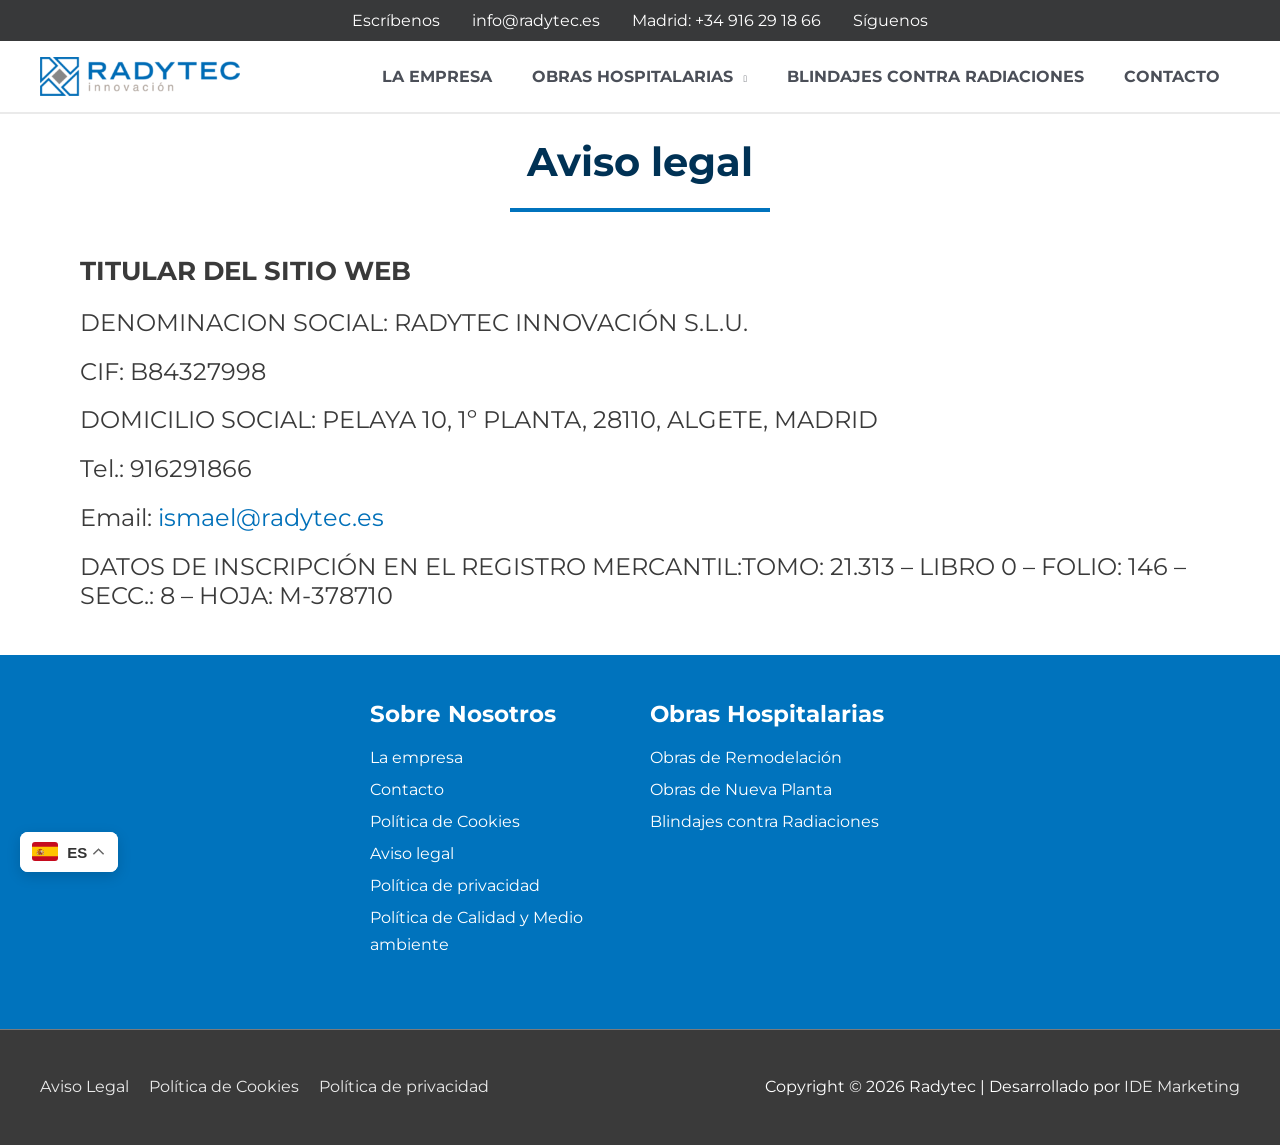
==== commit cbdd5bb8: "Revisión visual completa: móvil, tablet, mapas y visor de fotos - Hoja radytec-mejoras.css: márgenes" ====
--- a/aviso-legal/index.html
+++ b/aviso-legal/index.html
@@ -93,6 +93,7 @@
 <link rel="icon" href="../assets/uploads/2020/11/cropped-icono_Mesa-de-trabajo-1-copia-5-192x192.png" sizes="192x192" />
 <link rel="apple-touch-icon" href="../assets/uploads/2020/11/cropped-icono_Mesa-de-trabajo-1-copia-5-180x180.png" />
 <meta name="msapplication-TileImage" content="../assets/uploads/2020/11/cropped-icono_Mesa-de-trabajo-1-copia-5-270x270.png" />
+<link rel="stylesheet" href="../assets/css/radytec-mejoras.css?v=1792498812">
 </head>
 
 <body itemtype='https://schema.org/WebPage' itemscope='itemscope' class="page-template-default page page-id-115 wp-custom-logo ast-desktop ast-page-builder-template ast-no-sidebar astra-4.8.12 ast-header-custom-item-inside ast-single-post ast-inherit-site-logo-transparent ast-above-mobile-menu-align-inline ast-flyout-menu-enable ast-flyout-left-side ast-default-below-menu-enable above-header-nav-padding-support ast-full-width-layout ast-inherit-site-logo-sticky ast-primary-sticky-enabled elementor-default elementor-kit-12 elementor-page elementor-page-115 astra-addon-4.8.13">
@@ -321,7 +322,7 @@
 </ul></div>						</div>
 				
 											<div class="ast-small-footer-section ast-small-footer-section-2 ast-small-footer-section-equally ast-col-md-6" >
-							Copyright © 2025 <span class="ast-footer-site-title">Radytec</span> | Desarrollado por <a href="https://www.mediafrost.de" target="_blank">IDE Marketing</a>						</div>
+							Copyright © <span class="rd-year">2026</span> <span class="ast-footer-site-title">Radytec</span> | Desarrollado por <a href="https://www.mediafrost.de" target="_blank">IDE Marketing</a>						</div>
 				
 					</div> <!-- .ast-row.ast-flex -->
 			</div><!-- .ast-small-footer-wrap -->
@@ -370,6 +371,6 @@
 
 			
 				<script src="../assets/lib/swiper.min.js"></script>
-<script src="../assets/js/site.js?v=1792496499"></script>
+<script src="../assets/js/site.js?v=1792498812"></script>
 </body>
 </html>
--- a/assets/uploads/elementor/css/post-115.v1739748031.css
+++ b/assets/uploads/elementor/css/post-115.v1739748031.css
@@ -1 +1 @@
-.elementor-115 .elementor-element.elementor-element-92bba7a{text-align:center;}.elementor-115 .elementor-element.elementor-element-92bba7a .elementor-heading-title{color:var( --e-global-color-text );font-family:"Montserrat", Sans-serif;font-weight:bold;}.elementor-115 .elementor-element.elementor-element-457628e{--divider-border-style:solid;--divider-color:#0073BD;--divider-border-width:4.4px;}.elementor-115 .elementor-element.elementor-element-457628e .elementor-divider-separator{width:23%;margin:0 auto;margin-center:0;}.elementor-115 .elementor-element.elementor-element-457628e .elementor-divider{text-align:center;padding-top:4px;padding-bottom:4px;}.elementor-115 .elementor-element.elementor-element-457628e > .elementor-widget-container{margin:-6px -6px -6px -6px;}.elementor-115 .elementor-element.elementor-element-8a85d93{margin-top:15px;margin-bottom:15px;}.elementor-115 .elementor-element.elementor-element-518a94a4:not(.elementor-motion-effects-element-type-background), .elementor-115 .elementor-element.elementor-element-518a94a4 > .elementor-motion-effects-container > .elementor-motion-effects-layer{background-color:var( --e-global-color-primary );}.elementor-115 .elementor-element.elementor-element-518a94a4{transition:background 0.3s, border 0.3s, border-radius 0.3s, box-shadow 0.3s;}.elementor-115 .elementor-element.elementor-element-518a94a4 > .elementor-background-overlay{transition:background 0.3s, border-radius 0.3s, opacity 0.3s;}.elementor-115 .elementor-element.elementor-element-72399570{margin-top:25px;margin-bottom:25px;}.elementor-115 .elementor-element.elementor-element-53294979 > .elementor-column-wrap > .elementor-widget-wrap > .elementor-widget:not(.elementor-widget__width-auto):not(.elementor-widget__width-initial):not(:last-child):not(.elementor-absolute){margin-bottom:0px;}.elementor-115 .elementor-element.elementor-element-53294979 > .elementor-element-populated{margin:0px 0px 0px 0px;--e-column-margin-right:0px;--e-column-margin-left:0px;}.elementor-115 .elementor-element.elementor-element-1b25af49 > .elementor-column-wrap > .elementor-widget-wrap > .elementor-widget:not(.elementor-widget__width-auto):not(.elementor-widget__width-initial):not(:last-child):not(.elementor-absolute){margin-bottom:0px;}.elementor-115 .elementor-element.elementor-element-1b25af49 > .elementor-element-populated{margin:0px 0px 0px 0px;--e-column-margin-right:0px;--e-column-margin-left:0px;}.elementor-115 .elementor-element.elementor-element-fef0a3d .elementor-heading-title{color:var( --e-global-color-c12291c );font-family:"Montserrat", Sans-serif;font-size:23px;font-weight:bold;}.elementor-115 .elementor-element.elementor-element-491b5bd7{color:#FFFFFF;font-family:"Montserrat", Sans-serif;font-weight:400;}.elementor-115 .elementor-element.elementor-element-491b5bd7 > .elementor-widget-container{margin:15px 0px -20px 0px;}.elementor-115 .elementor-element.elementor-element-2f422789{color:var( --e-global-color-c12291c );}.elementor-115 .elementor-element.elementor-element-2f422789 > .elementor-widget-container{margin:0px 0px -20px 0px;}.elementor-115 .elementor-element.elementor-element-2d138c38{color:var( --e-global-color-c12291c );}.elementor-115 .elementor-element.elementor-element-2d138c38 > .elementor-widget-container{margin:0px 0px -20px 0px;}.elementor-115 .elementor-element.elementor-element-7fa90028{color:var( --e-global-color-c12291c );}.elementor-115 .elementor-element.elementor-element-7fa90028 > .elementor-widget-container{margin:0px 0px -20px 0px;}.elementor-115 .elementor-element.elementor-element-270e82e5{color:var( --e-global-color-c12291c );}.elementor-115 .elementor-element.elementor-element-270e82e5 > .elementor-widget-container{margin:0px 0px -20px 0px;}.elementor-115 .elementor-element.elementor-element-320b3100{color:var( --e-global-color-c12291c );}.elementor-115 .elementor-element.elementor-element-b812676 > .elementor-column-wrap > .elementor-widget-wrap > .elementor-widget:not(.elementor-widget__width-auto):not(.elementor-widget__width-initial):not(:last-child):not(.elementor-absolute){margin-bottom:0px;}.elementor-115 .elementor-element.elementor-element-460d3eac .elementor-heading-title{color:var( --e-global-color-c12291c );font-family:"Montserrat", Sans-serif;font-size:23px;font-weight:bold;}.elementor-115 .elementor-element.elementor-element-2270266f{color:var( --e-global-color-c12291c );}.elementor-115 .elementor-element.elementor-element-2270266f > .elementor-widget-container{margin:15px 0px -20px 0px;}.elementor-115 .elementor-element.elementor-element-1b8bd3db{color:var( --e-global-color-c12291c );}.elementor-115 .elementor-element.elementor-element-1b8bd3db > .elementor-widget-container{margin:0px 0px -20px 0px;}.elementor-115 .elementor-element.elementor-element-46776ffd{color:var( --e-global-color-c12291c );}.elementor-115 .elementor-element.elementor-element-46776ffd > .elementor-widget-container{margin:0px 0px -20px 0px;}.elementor-115 .elementor-element.elementor-element-b9dae06 > .elementor-column-wrap > .elementor-widget-wrap > .elementor-widget:not(.elementor-widget__width-auto):not(.elementor-widget__width-initial):not(:last-child):not(.elementor-absolute){margin-bottom:0px;}.elementor-115 .elementor-element.elementor-element-b9dae06 > .elementor-element-populated{margin:0px 0px 0px 0px;--e-column-margin-right:0px;--e-column-margin-left:0px;}@media(max-width:767px){.elementor-115 .elementor-element.elementor-element-92bba7a{text-align:left;}.elementor-115 .elementor-element.elementor-element-457628e .elementor-divider{text-align:left;}.elementor-115 .elementor-element.elementor-element-457628e .elementor-divider-separator{margin:0 auto;margin-left:0;}.elementor-115 .elementor-element.elementor-element-457628e > .elementor-widget-container{margin:0px 0px 0px 0px;}.elementor-115 .elementor-element.elementor-element-767acd2 > .elementor-element-populated > .elementor-widget-wrap{padding:0px 16px 0px 16px;}}+.elementor-115 .elementor-element.elementor-element-92bba7a{text-align:center;}.elementor-115 .elementor-element.elementor-element-92bba7a .elementor-heading-title{color:var( --e-global-color-text );font-family:"Montserrat", Sans-serif;font-weight:bold;}.elementor-115 .elementor-element.elementor-element-457628e{--divider-border-style:solid;--divider-color:#0073BD;--divider-border-width:4.4px;}.elementor-115 .elementor-element.elementor-element-457628e .elementor-divider-separator{width:23%;margin:0 auto;margin-center:0;}.elementor-115 .elementor-element.elementor-element-457628e .elementor-divider{text-align:center;padding-top:4px;padding-bottom:4px;}.elementor-115 .elementor-element.elementor-element-457628e > .elementor-widget-container{margin:-6px -6px -6px -6px;}.elementor-115 .elementor-element.elementor-element-8a85d93{margin-top:15px;margin-bottom:15px;}.elementor-115 .elementor-element.elementor-element-518a94a4:not(.elementor-motion-effects-element-type-background), .elementor-115 .elementor-element.elementor-element-518a94a4 > .elementor-motion-effects-container > .elementor-motion-effects-layer{background-color:var( --e-global-color-primary );}.elementor-115 .elementor-element.elementor-element-518a94a4{transition:background 0.3s, border 0.3s, border-radius 0.3s, box-shadow 0.3s;}.elementor-115 .elementor-element.elementor-element-518a94a4 > .elementor-background-overlay{transition:background 0.3s, border-radius 0.3s, opacity 0.3s;}.elementor-115 .elementor-element.elementor-element-72399570{margin-top:25px;margin-bottom:25px;}.elementor-115 .elementor-element.elementor-element-53294979 > .elementor-column-wrap > .elementor-widget-wrap > .elementor-widget:not(.elementor-widget__width-auto):not(.elementor-widget__width-initial):not(:last-child):not(.elementor-absolute),.elementor-115 .elementor-element.elementor-element-53294979 > .elementor-widget-wrap > .elementor-widget:not(.elementor-widget__width-auto):not(.elementor-widget__width-initial):not(:last-child):not(.elementor-absolute){margin-bottom:0px;}.elementor-115 .elementor-element.elementor-element-53294979 > .elementor-element-populated{margin:0px 0px 0px 0px;--e-column-margin-right:0px;--e-column-margin-left:0px;}.elementor-115 .elementor-element.elementor-element-1b25af49 > .elementor-column-wrap > .elementor-widget-wrap > .elementor-widget:not(.elementor-widget__width-auto):not(.elementor-widget__width-initial):not(:last-child):not(.elementor-absolute),.elementor-115 .elementor-element.elementor-element-1b25af49 > .elementor-widget-wrap > .elementor-widget:not(.elementor-widget__width-auto):not(.elementor-widget__width-initial):not(:last-child):not(.elementor-absolute){margin-bottom:0px;}.elementor-115 .elementor-element.elementor-element-1b25af49 > .elementor-element-populated{margin:0px 0px 0px 0px;--e-column-margin-right:0px;--e-column-margin-left:0px;}.elementor-115 .elementor-element.elementor-element-fef0a3d .elementor-heading-title{color:var( --e-global-color-c12291c );font-family:"Montserrat", Sans-serif;font-size:23px;font-weight:bold;}.elementor-115 .elementor-element.elementor-element-491b5bd7{color:#FFFFFF;font-family:"Montserrat", Sans-serif;font-weight:400;}.elementor-115 .elementor-element.elementor-element-491b5bd7 > .elementor-widget-container{margin:15px 0px -20px 0px;}.elementor-115 .elementor-element.elementor-element-2f422789{color:var( --e-global-color-c12291c );}.elementor-115 .elementor-element.elementor-element-2f422789 > .elementor-widget-container{margin:0px 0px -20px 0px;}.elementor-115 .elementor-element.elementor-element-2d138c38{color:var( --e-global-color-c12291c );}.elementor-115 .elementor-element.elementor-element-2d138c38 > .elementor-widget-container{margin:0px 0px -20px 0px;}.elementor-115 .elementor-element.elementor-element-7fa90028{color:var( --e-global-color-c12291c );}.elementor-115 .elementor-element.elementor-element-7fa90028 > .elementor-widget-container{margin:0px 0px -20px 0px;}.elementor-115 .elementor-element.elementor-element-270e82e5{color:var( --e-global-color-c12291c );}.elementor-115 .elementor-element.elementor-element-270e82e5 > .elementor-widget-container{margin:0px 0px -20px 0px;}.elementor-115 .elementor-element.elementor-element-320b3100{color:var( --e-global-color-c12291c );}.elementor-115 .elementor-element.elementor-element-b812676 > .elementor-column-wrap > .elementor-widget-wrap > .elementor-widget:not(.elementor-widget__width-auto):not(.elementor-widget__width-initial):not(:last-child):not(.elementor-absolute),.elementor-115 .elementor-element.elementor-element-b812676 > .elementor-widget-wrap > .elementor-widget:not(.elementor-widget__width-auto):not(.elementor-widget__width-initial):not(:last-child):not(.elementor-absolute){margin-bottom:0px;}.elementor-115 .elementor-element.elementor-element-460d3eac .elementor-heading-title{color:var( --e-global-color-c12291c );font-family:"Montserrat", Sans-serif;font-size:23px;font-weight:bold;}.elementor-115 .elementor-element.elementor-element-2270266f{color:var( --e-global-color-c12291c );}.elementor-115 .elementor-element.elementor-element-2270266f > .elementor-widget-container{margin:15px 0px -20px 0px;}.elementor-115 .elementor-element.elementor-element-1b8bd3db{color:var( --e-global-color-c12291c );}.elementor-115 .elementor-element.elementor-element-1b8bd3db > .elementor-widget-container{margin:0px 0px -20px 0px;}.elementor-115 .elementor-element.elementor-element-46776ffd{color:var( --e-global-color-c12291c );}.elementor-115 .elementor-element.elementor-element-46776ffd > .elementor-widget-container{margin:0px 0px -20px 0px;}.elementor-115 .elementor-element.elementor-element-b9dae06 > .elementor-column-wrap > .elementor-widget-wrap > .elementor-widget:not(.elementor-widget__width-auto):not(.elementor-widget__width-initial):not(:last-child):not(.elementor-absolute),.elementor-115 .elementor-element.elementor-element-b9dae06 > .elementor-widget-wrap > .elementor-widget:not(.elementor-widget__width-auto):not(.elementor-widget__width-initial):not(:last-child):not(.elementor-absolute){margin-bottom:0px;}.elementor-115 .elementor-element.elementor-element-b9dae06 > .elementor-element-populated{margin:0px 0px 0px 0px;--e-column-margin-right:0px;--e-column-margin-left:0px;}@media(max-width:767px){.elementor-115 .elementor-element.elementor-element-92bba7a{text-align:left;}.elementor-115 .elementor-element.elementor-element-457628e .elementor-divider{text-align:left;}.elementor-115 .elementor-element.elementor-element-457628e .elementor-divider-separator{margin:0 auto;margin-left:0;}.elementor-115 .elementor-element.elementor-element-457628e > .elementor-widget-container{margin:0px 0px 0px 0px;}.elementor-115 .elementor-element.elementor-element-767acd2 > .elementor-element-populated > .elementor-widget-wrap,.elementor-115 .elementor-element.elementor-element-767acd2 > .elementor-element-populated{padding:0px 16px 0px 16px;}}
--- a/assets/css/radytec-mejoras.css
+++ b/assets/css/radytec-mejoras.css
@@ -0,0 +1,181 @@
+/* Radytec – ajustes de presentación sobre la maqueta original de Elementor/Astra.
+   Corrige espaciados incoherentes y fallos en móvil/tablet. Se carga después del resto de estilos. */
+
+/* ---------- General ---------- */
+html { -webkit-text-size-adjust: 100%; }
+body { overflow-x: hidden; }
+img { height: auto; }
+.elementor-heading-title { overflow-wrap: break-word; hyphens: manual; }
+a, button, .elementor-tab-title { -webkit-tap-highlight-color: rgba(0, 115, 189, .15); }
+
+/* Enlaces del pie: sin subrayado y con foco visible */
+.site-footer a:hover, .elementor-widget-text-editor a:hover { opacity: .85; }
+a:focus-visible, button:focus-visible, .elementor-tab-title:focus-visible { outline: 2px solid #FF8001; outline-offset: 2px; }
+
+/* Formulario: campos y botón más cuidados */
+.elementor-form .elementor-field-textual { border-radius: 6px; transition: border-color .2s, box-shadow .2s; }
+.elementor-form .elementor-field-textual:focus { border-color: #0073BD; box-shadow: 0 0 0 3px rgba(0, 115, 189, .15); outline: none; }
+.elementor-form .elementor-button { border-radius: 6px; transition: filter .2s, transform .1s; }
+.elementor-form .elementor-button:hover { filter: brightness(.95); }
+.elementor-form .elementor-button:active { transform: translateY(1px); }
+.elementor-form .elementor-acceptance-field { width: 18px; height: 18px; margin-right: 6px; vertical-align: -3px; accent-color: #0073BD; }
+.elementor-form .elementor-button[disabled] { opacity: .7; cursor: progress; }
+
+/* Carrusel de testimonios: tarjetas a la misma altura en escritorio, sin hueco vacío */
+.elementor-widget-testimonial-carousel .swiper-slide { height: auto; }
+.elementor-widget-testimonial-carousel .elementor-testimonial { height: 100%; display: flex; flex-direction: column; justify-content: center; }
+
+/* Selector de idioma: más discreto */
+.gt_float_switcher { font-size: 15px !important; box-shadow: 0 4px 14px rgba(0, 0, 0, .15) !important; border-radius: 8px !important; }
+.gt_float_switcher .gt-selected .gt-current-lang { padding: 8px 12px !important; }
+.gt_float_switcher img { width: 26px !important; }
+
+/* Columnas internas sin fondo: mismo margen lateral en toda la web (antes había filas desalineadas) */
+.elementor-inner-section .elementor-column:not(.rd-has-bg) > .elementor-widget-wrap { padding-left: 10px; padding-right: 10px; }
+
+/* Tarjetas con icono ("Nuestros principios"): sin márgenes negativos y con relleno equilibrado */
+.elementor-column.rd-has-bg .elementor-widget-icon-box > .elementor-widget-container { margin: 0 !important; }
+.elementor-column.rd-has-bg:has(.elementor-widget-icon-box) > .elementor-element-populated { padding: 44px 26px 34px !important; }
+
+/* ---------- Escritorio ---------- */
+@media (min-width: 1025px) {
+  /* Carrusel de testimonios alineado con el resto del contenido */
+  .elementor-widget-testimonial-carousel .elementor-swiper { max-width: 1180px; margin: 0 auto; position: relative; }
+  .elementor-widget-testimonial-carousel .elementor-main-swiper { width: calc(100% - 100px) !important; }
+}
+
+/* ---------- Tablet ---------- */
+@media (min-width: 768px) and (max-width: 1024px) {
+  .elementor-top-section > .elementor-container { padding-left: 24px; padding-right: 24px; }
+}
+
+/* ---------- Tablet y móvil ---------- */
+@media (max-width: 1024px) {
+  /* Carrusel: las flechas se montaban encima de las tarjetas; basta con los puntos */
+  .elementor-widget-testimonial-carousel .elementor-swiper-button { display: none !important; }
+  .elementor-widget-testimonial-carousel .elementor-main-swiper { width: 100% !important; }
+}
+
+/* ---------- Móvil ---------- */
+@media (max-width: 767px) {
+  /* Barra superior vacía: en móvil sus enlaces ya están dentro del menú */
+  .ast-header-break-point .ast-above-header-wrap { display: none !important; }
+
+  /* Márgenes laterales iguales en todas las secciones (20 px) */
+  .elementor-top-section > .elementor-container > .elementor-column:not(.rd-has-bg) > .elementor-widget-wrap,
+  .elementor-top-section > .elementor-container > .elementor-column:not(.rd-has-bg) > .elementor-column-wrap > .elementor-widget-wrap {
+    padding-left: 20px !important;
+    padding-right: 20px !important;
+  }
+  .elementor-inner-section > .elementor-container > .elementor-column:not(.rd-has-bg) > .elementor-widget-wrap,
+  .elementor-inner-section > .elementor-container > .elementor-column:not(.rd-has-bg) > .elementor-column-wrap > .elementor-widget-wrap {
+    padding-left: 0 !important;
+    padding-right: 0 !important;
+  }
+  /* Separación vertical uniforme entre columnas apiladas (sin fondo propio) */
+  .elementor-column:not(.rd-has-bg) > .elementor-widget-wrap,
+  .elementor-column:not(.rd-has-bg) > .elementor-column-wrap > .elementor-widget-wrap {
+    padding-top: 10px !important;
+    padding-bottom: 10px !important;
+  }
+
+  /* Textos: sin márgenes negativos/descompensados heredados del diseño de escritorio */
+  .elementor-widget-text-editor > .elementor-widget-container { margin-top: 0 !important; margin-bottom: 0 !important; }
+  .elementor-widget-text-editor p:last-child { margin-bottom: 0; }
+  .elementor-widget:not(:last-child) { margin-bottom: 16px; }
+
+  /* Testimonios: cada tarjeta mide lo que su texto */
+  .elementor-widget-testimonial-carousel .swiper-wrapper { align-items: flex-start !important; }
+  .elementor-widget-testimonial-carousel .swiper-slide { height: auto !important; }
+  .elementor-widget-testimonial-carousel .elementor-testimonial { height: auto; }
+
+  /* Tipografía: titulares proporcionados a la pantalla */
+  .elementor-widget-heading h1.elementor-heading-title { font-size: 30px !important; line-height: 1.2 !important; }
+  .elementor-widget-heading h2.elementor-heading-title { font-size: 26px !important; line-height: 1.25 !important; }
+  .elementor-widget-heading h3.elementor-heading-title,
+  .elementor-widget-heading h4.elementor-heading-title { font-size: 19px !important; line-height: 1.3 !important; }
+  .elementor-widget-heading h5.elementor-heading-title,
+  .elementor-widget-heading h6.elementor-heading-title { font-size: 16px !important; line-height: 1.35 !important; }
+  .elementor-widget-text-editor { font-size: 16px; line-height: 1.6; }
+
+  /* Cabecera con foto: texto legible sobre la imagen y altura contenida */
+  .rd-hero { min-height: 0 !important; }
+  .rd-hero > .elementor-container { min-height: 300px !important; }
+  .rd-hero .elementor-heading-title { font-size: 28px !important; line-height: 1.25 !important; text-shadow: 0 2px 12px rgba(0, 0, 0, .45); }
+  .rd-hero .elementor-widget-heading:not(:last-child) { margin-bottom: 4px !important; }
+
+  /* Bloque "Contáctanos": centrado y compacto */
+  .rd-cta .elementor-widget-wrap { text-align: center; }
+  .rd-cta .elementor-heading-title { text-align: center !important; }
+  .rd-cta .elementor-widget-button .elementor-button-wrapper { text-align: center; }
+  .rd-cta .elementor-column + .elementor-column > .elementor-widget-wrap { padding-top: 0 !important; }
+
+  /* Banda previa al pie centrada */
+  .rd-band .elementor-widget-heading .elementor-heading-title { text-align: center !important; font-size: 22px !important; }
+
+  /* Listado de comunidades: sin huecos entre bloques */
+  .elementor-column:has(> .elementor-widget-wrap > .elementor-widget-toggle) > .elementor-widget-wrap,
+  .elementor-column:has(> .elementor-column-wrap > .elementor-widget-wrap > .elementor-widget-toggle) .elementor-widget-wrap {
+    padding-top: 0 !important;
+    padding-bottom: 0 !important;
+  }
+  .elementor-widget-toggle { margin-bottom: 0 !important; }
+  .elementor-toggle .elementor-tab-title { padding: 14px 4px !important; }
+
+  /* Tarjetas "Qué hacemos" / filosofía: menos altas y con separación uniforme */
+  .elementor-flip-box { height: 220px !important; }
+  .elementor-widget-flip-box { margin-bottom: 20px !important; }
+  .elementor-widget-flip-box .elementor-flip-box__layer__title { font-size: 24px !important; }
+
+  /* Formulario: campos cómodos para el pulgar */
+  .elementor-form .elementor-field-group { margin-bottom: 14px !important; }
+  .elementor-form .elementor-field-textual { font-size: 16px !important; min-height: 46px; }
+  .elementor-form textarea.elementor-field-textual { min-height: 120px; }
+  .elementor-form .elementor-button { min-height: 48px; font-size: 16px !important; }
+
+  /* Columnas sin márgenes laterales sueltos (desalineaban algunos bloques) */
+  .elementor-column:not(.rd-has-bg) > .elementor-element-populated { margin-left: 0 !important; margin-right: 0 !important; --e-column-margin-left: 0px; --e-column-margin-right: 0px; }
+
+  /* Secciones internas sin márgenes negativos heredados */
+  .elementor-inner-section { margin-top: 0 !important; margin-bottom: 0 !important; }
+
+  /* Pie: enlaces más juntos y espacio final para el selector de idioma */
+  .rd-footer-links .elementor-widget-heading .elementor-heading-title { font-size: 20px !important; }
+  .rd-footer-links .elementor-column + .elementor-column { margin-top: 8px; }
+  .rd-footer-links .elementor-widget:not(:last-child) { margin-bottom: 10px !important; }
+  .rd-footer-links .elementor-widget-heading { margin-bottom: 14px !important; }
+  .ast-footer-overlay { padding-bottom: 80px !important; text-align: center; }
+  .ast-footer-overlay .ast-small-footer-section { text-align: center !important; }
+  .ast-footer-overlay .ast-footer-widget-1-area, .ast-footer-overlay .ast-footer-widget-2-area { float: none !important; width: 100% !important; }
+
+  /* Logos de financiación: más grandes y centrados */
+  .rd-logos img { max-width: 100% !important; width: 100% !important; }
+
+  /* Mapas a ancho completo */
+  .elementor-widget-google_maps iframe { height: 280px !important; }
+
+  /* Selector de idioma más pequeño en móvil */
+  .gt_float_switcher { font-size: 13px !important; }
+  .gt_float_switcher img { width: 22px !important; }
+  #gt_float_wrapper { left: 12px !important; bottom: 12px !important; }
+}
+
+/* ---------- Visor de fotos (sustituye a los popups de Elementor) ---------- */
+.elementor-location-popup { display: none; }
+.rd-modal { position: fixed; inset: 0; z-index: 1000000; display: none; align-items: center; justify-content: center; padding: 20px; background: rgba(0, 20, 40, .82); }
+.rd-modal.is-open { display: flex; animation: rd-fade .2s ease-out; }
+.rd-modal__box { position: relative; width: min(960px, 100%); max-height: 100%; background: #0b1b2b; border-radius: 10px; overflow: hidden; box-shadow: 0 20px 60px rgba(0, 0, 0, .4); }
+.rd-modal__box .elementor-section > .elementor-container { max-width: none; }
+.rd-modal__box .elementor-section, .rd-modal__box .elementor-container, .rd-modal__box .elementor-column,
+.rd-modal__box .elementor-widget-wrap, .rd-modal__box .elementor-widget-container { padding: 0 !important; margin: 0 !important; }
+.rd-modal__box .swiper-slide { background-color: #0b1b2b !important; }
+.rd-modal__box .elementor-slides .swiper-slide { height: min(70vh, 600px) !important; }
+.rd-modal__box .swiper-slide-bg { background-size: contain !important; background-repeat: no-repeat; background-color: #0b1b2b; }
+.rd-modal__close { position: absolute; top: 10px; right: 10px; z-index: 10; width: 42px; height: 42px; min-width: 0; padding: 0 !important; border: 0; border-radius: 50%; background: rgba(255, 255, 255, .92); color: #003255; font-size: 28px; line-height: 42px; cursor: pointer; box-shadow: 0 2px 8px rgba(0, 0, 0, .25); }
+.rd-modal__close:hover { background: #fff; }
+html.rd-modal-open { overflow: hidden; }
+@keyframes rd-fade { from { opacity: 0; } to { opacity: 1; } }
+@media (max-width: 767px) {
+  .rd-modal { padding: 12px; }
+  .rd-modal__box .elementor-slides .swiper-slide { height: 60vh !important; }
+}
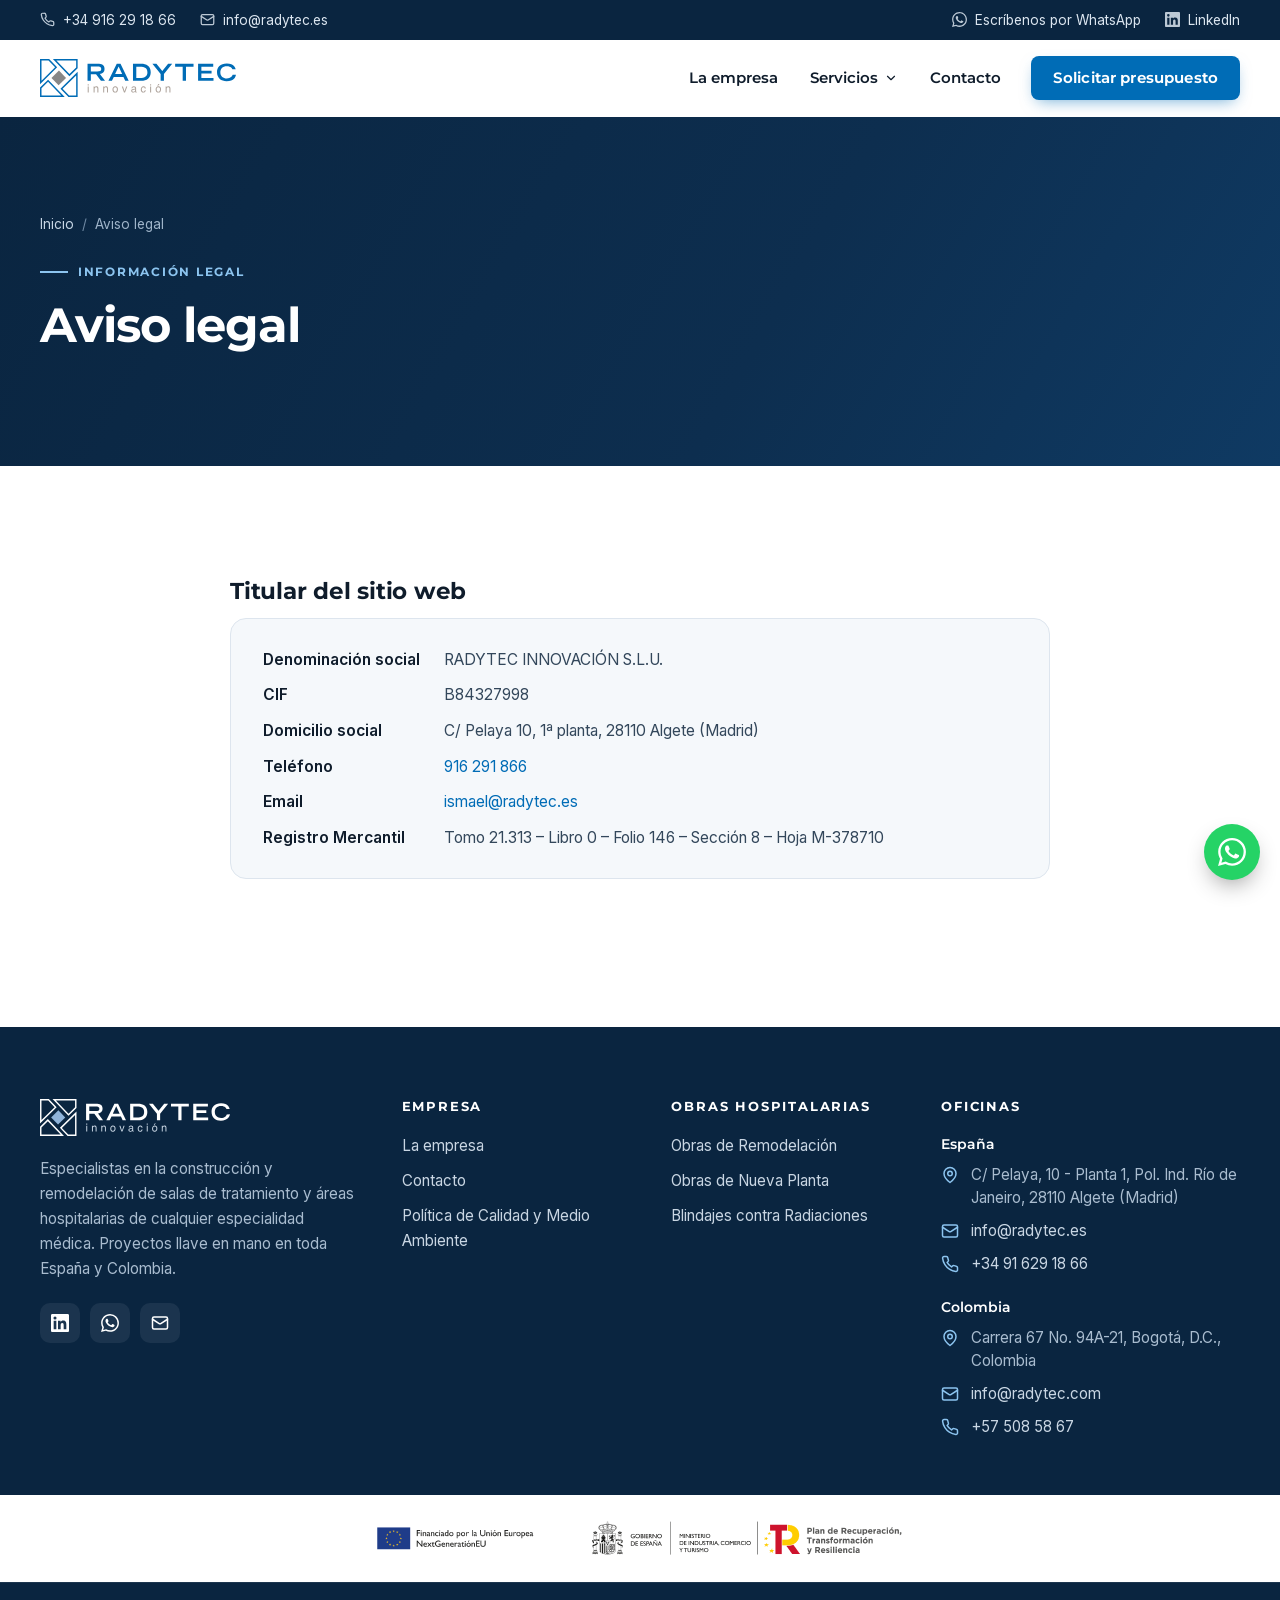
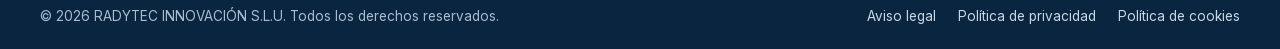
==== commit f86d0e31: "Rediseño completo de la web Nuevo diseño corporativo propio (sin WordPress ni Elementor) con todo el" ====
--- a/aviso-legal/index.html
+++ b/aviso-legal/index.html
@@ -1,376 +1,143 @@
-<!DOCTYPE html>
+<!doctype html>
 <html lang="es">
 <head>
-<meta charset="UTF-8">
+<meta charset="utf-8">
 <meta name="viewport" content="width=device-width, initial-scale=1">
-	<link rel="profile" href="https://gmpg.org/xfn/11"> 
-	
-
-<meta name='robots' content='noindex, follow' />
-	<style>img:is([sizes="auto" i], [sizes^="auto," i]) { contain-intrinsic-size: 3000px 1500px }</style>
-	
-	<!-- This site is optimized with the Yoast SEO plugin v24.4 - https://yoast.com/wordpress/plugins/seo/ -->
-	<title>Aviso Legal - Radytec</title>
-	<meta property="og:locale" content="es_ES" />
-	<meta property="og:type" content="article" />
-	<meta property="og:title" content="Aviso Legal - Radytec" />
-	<meta property="og:description" content="Aviso legal TITULAR DEL SITIO WEB DENOMINACION SOCIAL: RADYTEC INNOVACIÓN S.L.U. CIF: B84327998 DOMICILIO SOCIAL: PELAYA 10, 1º PLANTA, 28110, ALGETE, MADRID Tel.: 916291866 Email:&nbsp;ismael@radytec.es DATOS DE INSCRIPCIÓN EN EL REGISTRO MERCANTIL:TOMO: 21.313 &#8211; LIBRO 0 &#8211; FOLIO: 146 &#8211; SECC.: 8 &#8211; HOJA: M-378710 Sobre Nosotros La empresa Contacto Política de Cookies Aviso legal [&hellip;]" />
-	<meta property="og:url" content="https://radytec.es/aviso-legal/" />
-	<meta property="og:site_name" content="Radytec" />
-	<meta property="article:modified_time" content="2021-01-05T08:37:09+00:00" />
-	<meta name="twitter:card" content="summary_large_image" />
-	<script type="application/ld+json" class="yoast-schema-graph">{"@context":"https://schema.org","@graph":[{"@type":"WebPage","@id":"https://radytec.es/aviso-legal/","url":"https://radytec.es/aviso-legal/","name":"Aviso Legal - Radytec","isPartOf":{"@id":"https://radytec.es/#website"},"datePublished":"2020-11-16T11:25:15+00:00","dateModified":"2021-01-05T08:37:09+00:00","breadcrumb":{"@id":"https://radytec.es/aviso-legal/#breadcrumb"},"inLanguage":"es","potentialAction":[{"@type":"ReadAction","target":["https://radytec.es/aviso-legal/"]}]},{"@type":"BreadcrumbList","@id":"https://radytec.es/aviso-legal/#breadcrumb","itemListElement":[{"@type":"ListItem","position":1,"name":"Portada","item":"https://radytec.es/"},{"@type":"ListItem","position":2,"name":"Aviso Legal"}]},{"@type":"WebSite","@id":"https://radytec.es/#website","url":"https://radytec.es/","name":"Radytec","description":"","publisher":{"@id":"https://radytec.es/#organization"},"potentialAction":[{"@type":"SearchAction","target":{"@type":"EntryPoint","urlTemplate":"https://radytec.es/?s={search_term_string}"},"query-input":{"@type":"PropertyValueSpecification","valueRequired":true,"valueName":"search_term_string"}}],"inLanguage":"es"},{"@type":"Organization","@id":"https://radytec.es/#organization","name":"Radytec Innovación","url":"https://radytec.es/","logo":{"@type":"ImageObject","inLanguage":"es","@id":"https://radytec.es/#/schema/logo/image/","url":"https://radytec.es/assets/uploads/2020/11/Radytec-vertical.svg","contentUrl":"https://radytec.es/assets/uploads/2020/11/Radytec-vertical.svg","width":1,"height":1,"caption":"Radytec Innovación"},"image":{"@id":"https://radytec.es/#/schema/logo/image/"}}]}</script>
-	<!-- / Yoast SEO plugin. -->
-
-
-<link rel='stylesheet' id='astra-theme-css-css' href='../assets/themes/astra/assets/css/minified/style.min.v4.8.12.css' media='all' />
-<style id='astra-theme-css-inline-css'>
-.ast-no-sidebar .entry-content .alignfull {margin-left: calc( -50vw + 50%);margin-right: calc( -50vw + 50%);max-width: 100vw;width: 100vw;}.ast-no-sidebar .entry-content .alignwide {margin-left: calc(-41vw + 50%);margin-right: calc(-41vw + 50%);max-width: unset;width: unset;}.ast-no-sidebar .entry-content .alignfull .alignfull,.ast-no-sidebar .entry-content .alignfull .alignwide,.ast-no-sidebar .entry-content .alignwide .alignfull,.ast-no-sidebar .entry-content .alignwide .alignwide,.ast-no-sidebar .entry-content .wp-block-column .alignfull,.ast-no-sidebar .entry-content .wp-block-column .alignwide{width: 100%;margin-left: auto;margin-right: auto;}.wp-block-gallery,.blocks-gallery-grid {margin: 0;}.wp-block-separator {max-width: 100px;}.wp-block-separator.is-style-wide,.wp-block-separator.is-style-dots {max-width: none;}.entry-content .has-2-columns .wp-block-column:first-child {padding-right: 10px;}.entry-content .has-2-columns .wp-block-column:last-child {padding-left: 10px;}@media (max-width: 782px) {.entry-content .wp-block-columns .wp-block-column {flex-basis: 100%;}.entry-content .has-2-columns .wp-block-column:first-child {padding-right: 0;}.entry-content .has-2-columns .wp-block-column:last-child {padding-left: 0;}}body .entry-content .wp-block-latest-posts {margin-left: 0;}body .entry-content .wp-block-latest-posts li {list-style: none;}.ast-no-sidebar .ast-container .entry-content .wp-block-latest-posts {margin-left: 0;}.ast-header-break-point .entry-content .alignwide {margin-left: auto;margin-right: auto;}.entry-content .blocks-gallery-item img {margin-bottom: auto;}.wp-block-pullquote {border-top: 4px solid #555d66;border-bottom: 4px solid #555d66;color: #40464d;}:root{--ast-post-nav-space:0;--ast-container-default-xlg-padding:6.67em;--ast-container-default-lg-padding:5.67em;--ast-container-default-slg-padding:4.34em;--ast-container-default-md-padding:3.34em;--ast-container-default-sm-padding:6.67em;--ast-container-default-xs-padding:2.4em;--ast-container-default-xxs-padding:1.4em;--ast-code-block-background:#EEEEEE;--ast-comment-inputs-background:#FAFAFA;--ast-normal-container-width:1200px;--ast-narrow-container-width:750px;--ast-blog-title-font-weight:normal;--ast-blog-meta-weight:inherit;--ast-global-color-primary:var(--ast-global-color-5);--ast-global-color-secondary:var(--ast-global-color-4);--ast-global-color-alternate-background:var(--ast-global-color-7);--ast-global-color-subtle-background:var(--ast-global-color-6);}html{font-size:100%;}a,.page-title{color:var(--ast-global-color-0);}a:hover,a:focus{color:var(--ast-global-color-1);}body,button,input,select,textarea,.ast-button,.ast-custom-button{font-family:'Montserrat',sans-serif;font-weight:400;font-size:16px;font-size:1rem;line-height:var(--ast-body-line-height,1.65em);}blockquote{color:var(--ast-global-color-3);}h1,.entry-content h1,h2,.entry-content h2,h3,.entry-content h3,h4,.entry-content h4,h5,.entry-content h5,h6,.entry-content h6,.site-title,.site-title a{font-family:'Montserrat',sans-serif;font-weight:400;}.site-title{font-size:35px;font-size:2.1875rem;display:none;}header .custom-logo-link img{max-width:200px;width:200px;}.astra-logo-svg{width:200px;}.site-header .site-description{font-size:15px;font-size:0.9375rem;display:none;}.entry-title{font-size:26px;font-size:1.625rem;}.archive .ast-article-post .ast-article-inner,.blog .ast-article-post .ast-article-inner,.archive .ast-article-post .ast-article-inner:hover,.blog .ast-article-post .ast-article-inner:hover{overflow:hidden;}h1,.entry-content h1{font-size:40px;font-size:2.5rem;font-weight:700;font-family:'Montserrat',sans-serif;line-height:1.4em;}h2,.entry-content h2{font-size:32px;font-size:2rem;font-weight:400;font-family:'Montserrat',sans-serif;line-height:1.3em;}h3,.entry-content h3{font-size:26px;font-size:1.625rem;font-weight:400;font-family:'Montserrat',sans-serif;line-height:1.3em;}h4,.entry-content h4{font-size:24px;font-size:1.5rem;line-height:1.2em;font-weight:400;font-family:'Montserrat',sans-serif;}h5,.entry-content h5{font-size:20px;font-size:1.25rem;line-height:1.2em;font-weight:400;font-family:'Montserrat',sans-serif;}h6,.entry-content h6{font-size:16px;font-size:1rem;line-height:1.25em;font-weight:400;font-family:'Montserrat',sans-serif;}::selection{background-color:var(--ast-global-color-0);color:#ffffff;}body,h1,.entry-title a,.entry-content h1,h2,.entry-content h2,h3,.entry-content h3,h4,.entry-content h4,h5,.entry-content h5,h6,.entry-content h6{color:var(--ast-global-color-3);}.tagcloud a:hover,.tagcloud a:focus,.tagcloud a.current-item{color:#ffffff;border-color:var(--ast-global-color-0);background-color:var(--ast-global-color-0);}input:focus,input[type="text"]:focus,input[type="email"]:focus,input[type="url"]:focus,input[type="password"]:focus,input[type="reset"]:focus,input[type="search"]:focus,textarea:focus{border-color:var(--ast-global-color-0);}input[type="radio"]:checked,input[type=reset],input[type="checkbox"]:checked,input[type="checkbox"]:hover:checked,input[type="checkbox"]:focus:checked,input[type=range]::-webkit-slider-thumb{border-color:var(--ast-global-color-0);background-color:var(--ast-global-color-0);box-shadow:none;}.site-footer a:hover + .post-count,.site-footer a:focus + .post-count{background:var(--ast-global-color-0);border-color:var(--ast-global-color-0);}.single .nav-links .nav-previous,.single .nav-links .nav-next{color:var(--ast-global-color-0);}.entry-meta,.entry-meta *{line-height:1.45;color:var(--ast-global-color-0);}.entry-meta a:not(.ast-button):hover,.entry-meta a:not(.ast-button):hover *,.entry-meta a:not(.ast-button):focus,.entry-meta a:not(.ast-button):focus *,.page-links > .page-link,.page-links .page-link:hover,.post-navigation a:hover{color:var(--ast-global-color-1);}#cat option,.secondary .calendar_wrap thead a,.secondary .calendar_wrap thead a:visited{color:var(--ast-global-color-0);}.secondary .calendar_wrap #today,.ast-progress-val span{background:var(--ast-global-color-0);}.secondary a:hover + .post-count,.secondary a:focus + .post-count{background:var(--ast-global-color-0);border-color:var(--ast-global-color-0);}.calendar_wrap #today > a{color:#ffffff;}.page-links .page-link,.single .post-navigation a{color:var(--ast-global-color-0);}.ast-search-menu-icon .search-form button.search-submit{padding:0 4px;}.ast-search-menu-icon form.search-form{padding-right:0;}.ast-header-search .ast-search-menu-icon.ast-dropdown-active .search-form,.ast-header-search .ast-search-menu-icon.ast-dropdown-active .search-field:focus{transition:all 0.2s;}.search-form input.search-field:focus{outline:none;}.widget-title,.widget .wp-block-heading{font-size:22px;font-size:1.375rem;color:var(--ast-global-color-3);}.single .ast-author-details .author-title{color:var(--ast-global-color-1);}.ast-search-menu-icon.slide-search a:focus-visible:focus-visible,.astra-search-icon:focus-visible,#close:focus-visible,a:focus-visible,.ast-menu-toggle:focus-visible,.site .skip-link:focus-visible,.wp-block-loginout input:focus-visible,.wp-block-search.wp-block-search__button-inside .wp-block-search__inside-wrapper,.ast-header-navigation-arrow:focus-visible,.woocommerce .wc-proceed-to-checkout > .checkout-button:focus-visible,.woocommerce .woocommerce-MyAccount-navigation ul li a:focus-visible,.ast-orders-table__row .ast-orders-table__cell:focus-visible,.woocommerce .woocommerce-order-details .order-again > .button:focus-visible,.woocommerce .woocommerce-message a.button.wc-forward:focus-visible,.woocommerce #minus_qty:focus-visible,.woocommerce #plus_qty:focus-visible,a#ast-apply-coupon:focus-visible,.woocommerce .woocommerce-info a:focus-visible,.woocommerce .astra-shop-summary-wrap a:focus-visible,.woocommerce a.wc-forward:focus-visible,#ast-apply-coupon:focus-visible,.woocommerce-js .woocommerce-mini-cart-item a.remove:focus-visible,#close:focus-visible,.button.search-submit:focus-visible,#search_submit:focus,.normal-search:focus-visible,.ast-header-account-wrap:focus-visible,.woocommerce .ast-on-card-button.ast-quick-view-trigger:focus{outline-style:dotted;outline-color:inherit;outline-width:thin;}input:focus,input[type="text"]:focus,input[type="email"]:focus,input[type="url"]:focus,input[type="password"]:focus,input[type="reset"]:focus,input[type="search"]:focus,input[type="number"]:focus,textarea:focus,.wp-block-search__input:focus,[data-section="section-header-mobile-trigger"] .ast-button-wrap .ast-mobile-menu-trigger-minimal:focus,.ast-mobile-popup-drawer.active .menu-toggle-close:focus,.woocommerce-ordering select.orderby:focus,#ast-scroll-top:focus,#coupon_code:focus,.woocommerce-page #comment:focus,.woocommerce #reviews #respond input#submit:focus,.woocommerce a.add_to_cart_button:focus,.woocommerce .button.single_add_to_cart_button:focus,.woocommerce .woocommerce-cart-form button:focus,.woocommerce .woocommerce-cart-form__cart-item .quantity .qty:focus,.woocommerce .woocommerce-billing-fields .woocommerce-billing-fields__field-wrapper .woocommerce-input-wrapper > .input-text:focus,.woocommerce #order_comments:focus,.woocommerce #place_order:focus,.woocommerce .woocommerce-address-fields .woocommerce-address-fields__field-wrapper .woocommerce-input-wrapper > .input-text:focus,.woocommerce .woocommerce-MyAccount-content form button:focus,.woocommerce .woocommerce-MyAccount-content .woocommerce-EditAccountForm .woocommerce-form-row .woocommerce-Input.input-text:focus,.woocommerce .ast-woocommerce-container .woocommerce-pagination ul.page-numbers li a:focus,body #content .woocommerce form .form-row .select2-container--default .select2-selection--single:focus,#ast-coupon-code:focus,.woocommerce.woocommerce-js .quantity input[type=number]:focus,.woocommerce-js .woocommerce-mini-cart-item .quantity input[type=number]:focus,.woocommerce p#ast-coupon-trigger:focus{border-style:dotted;border-color:inherit;border-width:thin;}input{outline:none;}.main-header-menu .menu-link,.ast-header-custom-item a{color:var(--ast-global-color-3);}.main-header-menu .menu-item:hover > .menu-link,.main-header-menu .menu-item:hover > .ast-menu-toggle,.main-header-menu .ast-masthead-custom-menu-items a:hover,.main-header-menu .menu-item.focus > .menu-link,.main-header-menu .menu-item.focus > .ast-menu-toggle,.main-header-menu .current-menu-item > .menu-link,.main-header-menu .current-menu-ancestor > .menu-link,.main-header-menu .current-menu-item > .ast-menu-toggle,.main-header-menu .current-menu-ancestor > .ast-menu-toggle{color:var(--ast-global-color-0);}.header-main-layout-3 .ast-main-header-bar-alignment{margin-right:auto;}.header-main-layout-2 .site-header-section-left .ast-site-identity{text-align:left;}.ast-logo-title-inline .site-logo-img{padding-right:1em;}.site-logo-img img{ transition:all 0.2s linear;}body .ast-oembed-container *{position:absolute;top:0;width:100%;height:100%;left:0;}body .wp-block-embed-pocket-casts .ast-oembed-container *{position:unset;}.ast-header-break-point .ast-mobile-menu-buttons-minimal.menu-toggle{background:transparent;color:var(--ast-global-color-0);}.ast-header-break-point .ast-mobile-menu-buttons-outline.menu-toggle{background:transparent;border:1px solid var(--ast-global-color-0);color:var(--ast-global-color-0);}.ast-header-break-point .ast-mobile-menu-buttons-fill.menu-toggle{background:var(--ast-global-color-0);}.ast-single-post-featured-section + article {margin-top: 2em;}.site-content .ast-single-post-featured-section img {width: 100%;overflow: hidden;object-fit: cover;}.site > .ast-single-related-posts-container {margin-top: 0;}@media (min-width: 922px) {.ast-desktop .ast-container--narrow {max-width: var(--ast-narrow-container-width);margin: 0 auto;}}.ast-page-builder-template .hentry {margin: 0;}.ast-page-builder-template .site-content > .ast-container {max-width: 100%;padding: 0;}.ast-page-builder-template .site .site-content #primary {padding: 0;margin: 0;}.ast-page-builder-template .no-results {text-align: center;margin: 4em auto;}.ast-page-builder-template .ast-pagination {padding: 2em;}.ast-page-builder-template .entry-header.ast-no-title.ast-no-thumbnail {margin-top: 0;}.ast-page-builder-template .entry-header.ast-header-without-markup {margin-top: 0;margin-bottom: 0;}.ast-page-builder-template .entry-header.ast-no-title.ast-no-meta {margin-bottom: 0;}.ast-page-builder-template.single .post-navigation {padding-bottom: 2em;}.ast-page-builder-template.single-post .site-content > .ast-container {max-width: 100%;}.ast-page-builder-template .entry-header {margin-top: 4em;margin-left: auto;margin-right: auto;padding-left: 20px;padding-right: 20px;}.single.ast-page-builder-template .entry-header {padding-left: 20px;padding-right: 20px;}.ast-page-builder-template .ast-archive-description {margin: 4em auto 0;padding-left: 20px;padding-right: 20px;}.ast-page-builder-template.ast-no-sidebar .entry-content .alignwide {margin-left: 0;margin-right: 0;}.footer-adv .footer-adv-overlay{border-top-style:solid;border-top-color:#7a7a7a;}.wp-block-buttons.aligncenter{justify-content:center;}@media (max-width:921px){.ast-theme-transparent-header #primary,.ast-theme-transparent-header #secondary{padding:0;}}.ast-plain-container.ast-no-sidebar #primary{margin-top:0;margin-bottom:0;}@media (min-width:1200px){.wp-block-group .has-background{padding:20px;}}@media (min-width:1200px){.ast-no-sidebar.ast-separate-container .entry-content .wp-block-group.alignwide,.ast-no-sidebar.ast-separate-container .entry-content .wp-block-cover.alignwide{margin-left:-20px;margin-right:-20px;padding-left:20px;padding-right:20px;}.ast-no-sidebar.ast-separate-container .entry-content .wp-block-cover.alignfull,.ast-no-sidebar.ast-separate-container .entry-content .wp-block-group.alignfull{margin-left:-6.67em;margin-right:-6.67em;padding-left:6.67em;padding-right:6.67em;}}@media (min-width:1200px){.wp-block-cover-image.alignwide .wp-block-cover__inner-container,.wp-block-cover.alignwide .wp-block-cover__inner-container,.wp-block-cover-image.alignfull .wp-block-cover__inner-container,.wp-block-cover.alignfull .wp-block-cover__inner-container{width:100%;}}.wp-block-columns{margin-bottom:unset;}.wp-block-image.size-full{margin:2rem 0;}.wp-block-separator.has-background{padding:0;}.wp-block-gallery{margin-bottom:1.6em;}.wp-block-group{padding-top:4em;padding-bottom:4em;}.wp-block-group__inner-container .wp-block-columns:last-child,.wp-block-group__inner-container :last-child,.wp-block-table table{margin-bottom:0;}.blocks-gallery-grid{width:100%;}.wp-block-navigation-link__content{padding:5px 0;}.wp-block-group .wp-block-group .has-text-align-center,.wp-block-group .wp-block-column .has-text-align-center{max-width:100%;}.has-text-align-center{margin:0 auto;}@media (min-width:1200px){.wp-block-cover__inner-container,.alignwide .wp-block-group__inner-container,.alignfull .wp-block-group__inner-container{max-width:1200px;margin:0 auto;}.wp-block-group.alignnone,.wp-block-group.aligncenter,.wp-block-group.alignleft,.wp-block-group.alignright,.wp-block-group.alignwide,.wp-block-columns.alignwide{margin:2rem 0 1rem 0;}}@media (max-width:1200px){.wp-block-group{padding:3em;}.wp-block-group .wp-block-group{padding:1.5em;}.wp-block-columns,.wp-block-column{margin:1rem 0;}}@media (min-width:921px){.wp-block-columns .wp-block-group{padding:2em;}}@media (max-width:544px){.wp-block-cover-image .wp-block-cover__inner-container,.wp-block-cover .wp-block-cover__inner-container{width:unset;}.wp-block-cover,.wp-block-cover-image{padding:2em 0;}.wp-block-group,.wp-block-cover{padding:2em;}.wp-block-media-text__media img,.wp-block-media-text__media video{width:unset;max-width:100%;}.wp-block-media-text.has-background .wp-block-media-text__content{padding:1em;}.wp-block-media-text .wp-block-media-text__content{padding:3em 2em;}}.wp-block-image.aligncenter{margin-left:auto;margin-right:auto;}.wp-block-table.aligncenter{margin-left:auto;margin-right:auto;}.wp-block-buttons .wp-block-button.is-style-outline .wp-block-button__link.wp-element-button,.ast-outline-button,.wp-block-uagb-buttons-child .uagb-buttons-repeater.ast-outline-button{border-top-width:2px;border-right-width:2px;border-bottom-width:2px;border-left-width:2px;font-family:inherit;font-weight:inherit;line-height:1em;}.wp-block-button .wp-block-button__link.wp-element-button.is-style-outline:not(.has-background),.wp-block-button.is-style-outline>.wp-block-button__link.wp-element-button:not(.has-background),.ast-outline-button{background-color:transparent;}.entry-content[data-ast-blocks-layout] > figure{margin-bottom:1em;}@media (max-width:921px){.ast-separate-container #primary,.ast-separate-container #secondary{padding:1.5em 0;}#primary,#secondary{padding:1.5em 0;margin:0;}.ast-left-sidebar #content > .ast-container{display:flex;flex-direction:column-reverse;width:100%;}.ast-separate-container .ast-article-post,.ast-separate-container .ast-article-single{padding:1.5em 2.14em;}.ast-author-box img.avatar{margin:20px 0 0 0;}}@media (min-width:922px){.ast-separate-container.ast-right-sidebar #primary,.ast-separate-container.ast-left-sidebar #primary{border:0;}.search-no-results.ast-separate-container #primary{margin-bottom:4em;}}.wp-block-button .wp-block-button__link{color:#ffffff;}.wp-block-button .wp-block-button__link:hover,.wp-block-button .wp-block-button__link:focus{color:#ffffff;background-color:var(--ast-global-color-1);border-color:var(--ast-global-color-1);}.elementor-widget-heading h1.elementor-heading-title{line-height:1.4em;}.elementor-widget-heading h2.elementor-heading-title{line-height:1.3em;}.elementor-widget-heading h3.elementor-heading-title{line-height:1.3em;}.elementor-widget-heading h4.elementor-heading-title{line-height:1.2em;}.elementor-widget-heading h5.elementor-heading-title{line-height:1.2em;}.elementor-widget-heading h6.elementor-heading-title{line-height:1.25em;}.wp-block-button .wp-block-button__link{border-top-width:0;border-right-width:0;border-left-width:0;border-bottom-width:0;border-color:var(--ast-global-color-0);background-color:var(--ast-global-color-0);color:#ffffff;font-family:inherit;font-weight:inherit;line-height:1em;padding-top:10px;padding-right:40px;padding-bottom:10px;padding-left:40px;}.menu-toggle,button,.ast-button,.ast-custom-button,.button,input#submit,input[type="button"],input[type="submit"],input[type="reset"]{border-style:solid;border-top-width:0;border-right-width:0;border-left-width:0;border-bottom-width:0;color:#ffffff;border-color:var(--ast-global-color-0);background-color:var(--ast-global-color-0);padding-top:10px;padding-right:40px;padding-bottom:10px;padding-left:40px;font-family:inherit;font-weight:inherit;line-height:1em;}button:focus,.menu-toggle:hover,button:hover,.ast-button:hover,.ast-custom-button:hover .button:hover,.ast-custom-button:hover ,input[type=reset]:hover,input[type=reset]:focus,input#submit:hover,input#submit:focus,input[type="button"]:hover,input[type="button"]:focus,input[type="submit"]:hover,input[type="submit"]:focus{color:#ffffff;background-color:var(--ast-global-color-1);border-color:var(--ast-global-color-1);}@media (max-width:921px){.ast-mobile-header-stack .main-header-bar .ast-search-menu-icon{display:inline-block;}.ast-header-break-point.ast-header-custom-item-outside .ast-mobile-header-stack .main-header-bar .ast-search-icon{margin:0;}.ast-comment-avatar-wrap img{max-width:2.5em;}.ast-comment-meta{padding:0 1.8888em 1.3333em;}.ast-separate-container .ast-comment-list li.depth-1{padding:1.5em 2.14em;}.ast-separate-container .comment-respond{padding:2em 2.14em;}}@media (min-width:544px){.ast-container{max-width:100%;}}@media (max-width:544px){.ast-separate-container .ast-article-post,.ast-separate-container .ast-article-single,.ast-separate-container .comments-title,.ast-separate-container .ast-archive-description{padding:1.5em 1em;}.ast-separate-container #content .ast-container{padding-left:0.54em;padding-right:0.54em;}.ast-separate-container .ast-comment-list .bypostauthor{padding:.5em;}.ast-search-menu-icon.ast-dropdown-active .search-field{width:170px;}.site-branding img,.site-header .site-logo-img .custom-logo-link img{max-width:100%;}} #ast-mobile-header .ast-site-header-cart-li a{pointer-events:none;}.ast-no-sidebar.ast-separate-container .entry-content .alignfull {margin-left: -6.67em;margin-right: -6.67em;width: auto;}@media (max-width: 1200px) {.ast-no-sidebar.ast-separate-container .entry-content .alignfull {margin-left: -2.4em;margin-right: -2.4em;}}@media (max-width: 768px) {.ast-no-sidebar.ast-separate-container .entry-content .alignfull {margin-left: -2.14em;margin-right: -2.14em;}}@media (max-width: 544px) {.ast-no-sidebar.ast-separate-container .entry-content .alignfull {margin-left: -1em;margin-right: -1em;}}.ast-no-sidebar.ast-separate-container .entry-content .alignwide {margin-left: -20px;margin-right: -20px;}.ast-no-sidebar.ast-separate-container .entry-content .wp-block-column .alignfull,.ast-no-sidebar.ast-separate-container .entry-content .wp-block-column .alignwide {margin-left: auto;margin-right: auto;width: 100%;}@media (max-width:921px){.site-title{display:none;}.site-header .site-description{display:none;}h1,.entry-content h1{font-size:30px;}h2,.entry-content h2{font-size:25px;}h3,.entry-content h3{font-size:20px;}.astra-logo-svg{width:144px;}header .custom-logo-link img,.ast-header-break-point .site-logo-img .custom-mobile-logo-link img{max-width:144px;width:144px;}}@media (max-width:544px){.site-title{display:none;}.site-header .site-description{display:none;}h1,.entry-content h1{font-size:30px;}h2,.entry-content h2{font-size:25px;}h3,.entry-content h3{font-size:20px;}}@media (max-width:921px){html{font-size:91.2%;}}@media (max-width:544px){html{font-size:91.2%;}}@media (min-width:922px){.ast-container{max-width:1240px;}}@font-face {font-family: "Astra";src: url(../assets/themes/astra/assets/fonts/astra.woff) format("woff"),url(../assets/themes/astra/assets/fonts/astra.ttf) format("truetype"),url(../assets/themes/astra/assets/fonts/astra.svg#astra) format("svg");font-weight: normal;font-style: normal;font-display: fallback;}@media (max-width:921px) {.main-header-bar .main-header-bar-navigation{display:none;}}.ast-desktop .main-header-menu.submenu-with-border .sub-menu,.ast-desktop .main-header-menu.submenu-with-border .astra-full-megamenu-wrapper{border-color:var(--ast-global-color-0);}.ast-desktop .main-header-menu.submenu-with-border .sub-menu{border-style:solid;}.ast-desktop .main-header-menu.submenu-with-border .sub-menu .sub-menu{top:-0px;}.ast-desktop .main-header-menu.submenu-with-border .sub-menu .menu-link,.ast-desktop .main-header-menu.submenu-with-border .children .menu-link{border-bottom-width:0px;border-style:solid;border-color:#eaeaea;}@media (min-width:922px){.main-header-menu .sub-menu .menu-item.ast-left-align-sub-menu:hover > .sub-menu,.main-header-menu .sub-menu .menu-item.ast-left-align-sub-menu.focus > .sub-menu{margin-left:-0px;}}.ast-small-footer{border-top-style:solid;border-top-width:1px;border-top-color:#7a7a7a;}.site .comments-area{padding-bottom:3em;}.ast-header-break-point.ast-header-custom-item-inside .main-header-bar .main-header-bar-navigation .ast-search-icon {display: none;}.ast-header-break-point.ast-header-custom-item-inside .main-header-bar .ast-search-menu-icon .search-form {padding: 0;display: block;overflow: hidden;}.ast-header-break-point .ast-header-custom-item .widget:last-child {margin-bottom: 1em;}.ast-header-custom-item .widget {margin: 0.5em;display: inline-block;vertical-align: middle;}.ast-header-custom-item .widget p {margin-bottom: 0;}.ast-header-custom-item .widget li {width: auto;}.ast-header-custom-item-inside .button-custom-menu-item .menu-link {display: none;}.ast-header-custom-item-inside.ast-header-break-point .button-custom-menu-item .ast-custom-button-link {display: none;}.ast-header-custom-item-inside.ast-header-break-point .button-custom-menu-item .menu-link {display: block;}.ast-header-break-point.ast-header-custom-item-outside .main-header-bar .ast-search-icon {margin-right: 1em;}.ast-header-break-point.ast-header-custom-item-inside .main-header-bar .ast-search-menu-icon .search-field,.ast-header-break-point.ast-header-custom-item-inside .main-header-bar .ast-search-menu-icon.ast-inline-search .search-field {width: 100%;padding-right: 5.5em;}.ast-header-break-point.ast-header-custom-item-inside .main-header-bar .ast-search-menu-icon .search-submit {display: block;position: absolute;height: 100%;top: 0;right: 0;padding: 0 1em;border-radius: 0;}.ast-header-break-point .ast-header-custom-item .ast-masthead-custom-menu-items {padding-left: 20px;padding-right: 20px;margin-bottom: 1em;margin-top: 1em;}.ast-header-custom-item-inside.ast-header-break-point .button-custom-menu-item {padding-left: 0;padding-right: 0;margin-top: 0;margin-bottom: 0;}.astra-icon-down_arrow::after {content: "\e900";font-family: Astra;}.astra-icon-close::after {content: "\e5cd";font-family: Astra;}.astra-icon-drag_handle::after {content: "\e25d";font-family: Astra;}.astra-icon-format_align_justify::after {content: "\e235";font-family: Astra;}.astra-icon-menu::after {content: "\e5d2";font-family: Astra;}.astra-icon-reorder::after {content: "\e8fe";font-family: Astra;}.astra-icon-search::after {content: "\e8b6";font-family: Astra;}.astra-icon-zoom_in::after {content: "\e56b";font-family: Astra;}.astra-icon-check-circle::after {content: "\e901";font-family: Astra;}.astra-icon-shopping-cart::after {content: "\f07a";font-family: Astra;}.astra-icon-shopping-bag::after {content: "\f290";font-family: Astra;}.astra-icon-shopping-basket::after {content: "\f291";font-family: Astra;}.astra-icon-circle-o::after {content: "\e903";font-family: Astra;}.astra-icon-certificate::after {content: "\e902";font-family: Astra;}blockquote {padding: 1.2em;}:root .has-ast-global-color-0-color{color:var(--ast-global-color-0);}:root .has-ast-global-color-0-background-color{background-color:var(--ast-global-color-0);}:root .wp-block-button .has-ast-global-color-0-color{color:var(--ast-global-color-0);}:root .wp-block-button .has-ast-global-color-0-background-color{background-color:var(--ast-global-color-0);}:root .has-ast-global-color-1-color{color:var(--ast-global-color-1);}:root .has-ast-global-color-1-background-color{background-color:var(--ast-global-color-1);}:root .wp-block-button .has-ast-global-color-1-color{color:var(--ast-global-color-1);}:root .wp-block-button .has-ast-global-color-1-background-color{background-color:var(--ast-global-color-1);}:root .has-ast-global-color-2-color{color:var(--ast-global-color-2);}:root .has-ast-global-color-2-background-color{background-color:var(--ast-global-color-2);}:root .wp-block-button .has-ast-global-color-2-color{color:var(--ast-global-color-2);}:root .wp-block-button .has-ast-global-color-2-background-color{background-color:var(--ast-global-color-2);}:root .has-ast-global-color-3-color{color:var(--ast-global-color-3);}:root .has-ast-global-color-3-background-color{background-color:var(--ast-global-color-3);}:root .wp-block-button .has-ast-global-color-3-color{color:var(--ast-global-color-3);}:root .wp-block-button .has-ast-global-color-3-background-color{background-color:var(--ast-global-color-3);}:root .has-ast-global-color-4-color{color:var(--ast-global-color-4);}:root .has-ast-global-color-4-background-color{background-color:var(--ast-global-color-4);}:root .wp-block-button .has-ast-global-color-4-color{color:var(--ast-global-color-4);}:root .wp-block-button .has-ast-global-color-4-background-color{background-color:var(--ast-global-color-4);}:root .has-ast-global-color-5-color{color:var(--ast-global-color-5);}:root .has-ast-global-color-5-background-color{background-color:var(--ast-global-color-5);}:root .wp-block-button .has-ast-global-color-5-color{color:var(--ast-global-color-5);}:root .wp-block-button .has-ast-global-color-5-background-color{background-color:var(--ast-global-color-5);}:root .has-ast-global-color-6-color{color:var(--ast-global-color-6);}:root .has-ast-global-color-6-background-color{background-color:var(--ast-global-color-6);}:root .wp-block-button .has-ast-global-color-6-color{color:var(--ast-global-color-6);}:root .wp-block-button .has-ast-global-color-6-background-color{background-color:var(--ast-global-color-6);}:root .has-ast-global-color-7-color{color:var(--ast-global-color-7);}:root .has-ast-global-color-7-background-color{background-color:var(--ast-global-color-7);}:root .wp-block-button .has-ast-global-color-7-color{color:var(--ast-global-color-7);}:root .wp-block-button .has-ast-global-color-7-background-color{background-color:var(--ast-global-color-7);}:root .has-ast-global-color-8-color{color:var(--ast-global-color-8);}:root .has-ast-global-color-8-background-color{background-color:var(--ast-global-color-8);}:root .wp-block-button .has-ast-global-color-8-color{color:var(--ast-global-color-8);}:root .wp-block-button .has-ast-global-color-8-background-color{background-color:var(--ast-global-color-8);}:root{--ast-global-color-0:#0170B9;--ast-global-color-1:#3a3a3a;--ast-global-color-2:#3a3a3a;--ast-global-color-3:#4B4F58;--ast-global-color-4:#F5F5F5;--ast-global-color-5:#FFFFFF;--ast-global-color-6:#E5E5E5;--ast-global-color-7:#424242;--ast-global-color-8:#000000;}:root {--ast-border-color : #dddddd;}.ast-single-entry-banner {-js-display: flex;display: flex;flex-direction: column;justify-content: center;text-align: center;position: relative;background: #eeeeee;}.ast-single-entry-banner[data-banner-layout="layout-1"] {max-width: 1200px;background: inherit;padding: 20px 0;}.ast-single-entry-banner[data-banner-width-type="custom"] {margin: 0 auto;width: 100%;}.ast-single-entry-banner + .site-content .entry-header {margin-bottom: 0;}.site .ast-author-avatar {--ast-author-avatar-size: ;}a.ast-underline-text {text-decoration: underline;}.ast-container > .ast-terms-link {position: relative;display: block;}a.ast-button.ast-badge-tax {padding: 4px 8px;border-radius: 3px;font-size: inherit;}header.entry-header > *:not(:last-child){margin-bottom:10px;}.ast-archive-entry-banner {-js-display: flex;display: flex;flex-direction: column;justify-content: center;text-align: center;position: relative;background: #eeeeee;}.ast-archive-entry-banner[data-banner-width-type="custom"] {margin: 0 auto;width: 100%;}.ast-archive-entry-banner[data-banner-layout="layout-1"] {background: inherit;padding: 20px 0;text-align: left;}body.archive .ast-archive-description{max-width:1200px;width:100%;text-align:left;padding-top:3em;padding-right:3em;padding-bottom:3em;padding-left:3em;}body.archive .ast-archive-description .ast-archive-title,body.archive .ast-archive-description .ast-archive-title *{font-size:40px;font-size:2.5rem;}body.archive .ast-archive-description > *:not(:last-child){margin-bottom:10px;}@media (max-width:921px){body.archive .ast-archive-description{text-align:left;}}@media (max-width:544px){body.archive .ast-archive-description{text-align:left;}}.ast-breadcrumbs .trail-browse,.ast-breadcrumbs .trail-items,.ast-breadcrumbs .trail-items li{display:inline-block;margin:0;padding:0;border:none;background:inherit;text-indent:0;text-decoration:none;}.ast-breadcrumbs .trail-browse{font-size:inherit;font-style:inherit;font-weight:inherit;color:inherit;}.ast-breadcrumbs .trail-items{list-style:none;}.trail-items li::after{padding:0 0.3em;content:"\00bb";}.trail-items li:last-of-type::after{display:none;}h1,.entry-content h1,h2,.entry-content h2,h3,.entry-content h3,h4,.entry-content h4,h5,.entry-content h5,h6,.entry-content h6{color:var(--ast-global-color-2);}.elementor-widget-heading .elementor-heading-title{margin:0;}.elementor-page .ast-menu-toggle{color:unset !important;background:unset !important;}.elementor-post.elementor-grid-item.hentry{margin-bottom:0;}.woocommerce div.product .elementor-element.elementor-products-grid .related.products ul.products li.product,.elementor-element .elementor-wc-products .woocommerce[class*='columns-'] ul.products li.product{width:auto;margin:0;float:none;}body .elementor hr{background-color:#ccc;margin:0;}.ast-left-sidebar .elementor-section.elementor-section-stretched,.ast-right-sidebar .elementor-section.elementor-section-stretched{max-width:100%;left:0 !important;}.elementor-posts-container [CLASS*="ast-width-"]{width:100%;}.elementor-template-full-width .ast-container{display:block;}.elementor-screen-only,.screen-reader-text,.screen-reader-text span,.ui-helper-hidden-accessible{top:0 !important;}@media (max-width:544px){.elementor-element .elementor-wc-products .woocommerce[class*="columns-"] ul.products li.product{width:auto;margin:0;}.elementor-element .woocommerce .woocommerce-result-count{float:none;}}.ast-header-break-point .main-header-bar{border-bottom-width:2px;}@media (min-width:922px){.main-header-bar{border-bottom-width:2px;}}.main-header-menu .menu-item,#astra-footer-menu .menu-item,.main-header-bar .ast-masthead-custom-menu-items{-js-display:flex;display:flex;-webkit-box-pack:center;-webkit-justify-content:center;-moz-box-pack:center;-ms-flex-pack:center;justify-content:center;-webkit-box-orient:vertical;-webkit-box-direction:normal;-webkit-flex-direction:column;-moz-box-orient:vertical;-moz-box-direction:normal;-ms-flex-direction:column;flex-direction:column;}.main-header-menu > .menu-item > .menu-link,#astra-footer-menu > .menu-item > .menu-link{height:100%;-webkit-box-align:center;-webkit-align-items:center;-moz-box-align:center;-ms-flex-align:center;align-items:center;-js-display:flex;display:flex;}.ast-primary-menu-disabled .main-header-bar .ast-masthead-custom-menu-items{flex:unset;}.main-header-menu .sub-menu .menu-item.menu-item-has-children > .menu-link:after{position:absolute;right:1em;top:50%;transform:translate(0,-50%) rotate(270deg);}.ast-header-break-point .main-header-bar .main-header-bar-navigation .page_item_has_children > .ast-menu-toggle::before,.ast-header-break-point .main-header-bar .main-header-bar-navigation .menu-item-has-children > .ast-menu-toggle::before,.ast-mobile-popup-drawer .main-header-bar-navigation .menu-item-has-children>.ast-menu-toggle::before,.ast-header-break-point .ast-mobile-header-wrap .main-header-bar-navigation .menu-item-has-children > .ast-menu-toggle::before{font-weight:bold;content:"\e900";font-family:Astra;text-decoration:inherit;display:inline-block;}.ast-header-break-point .main-navigation ul.sub-menu .menu-item .menu-link:before{content:"\e900";font-family:Astra;font-size:.65em;text-decoration:inherit;display:inline-block;transform:translate(0,-2px) rotateZ(270deg);margin-right:5px;}.widget_search .search-form:after{font-family:Astra;font-size:1.2em;font-weight:normal;content:"\e8b6";position:absolute;top:50%;right:15px;transform:translate(0,-50%);}.astra-search-icon::before{content:"\e8b6";font-family:Astra;font-style:normal;font-weight:normal;text-decoration:inherit;text-align:center;-webkit-font-smoothing:antialiased;-moz-osx-font-smoothing:grayscale;z-index:3;}.main-header-bar .main-header-bar-navigation .page_item_has_children > a:after,.main-header-bar .main-header-bar-navigation .menu-item-has-children > a:after,.menu-item-has-children .ast-header-navigation-arrow:after{content:"\e900";display:inline-block;font-family:Astra;font-size:.6rem;font-weight:bold;text-rendering:auto;-webkit-font-smoothing:antialiased;-moz-osx-font-smoothing:grayscale;margin-left:10px;line-height:normal;}.menu-item-has-children .sub-menu .ast-header-navigation-arrow:after{margin-left:0;}.ast-mobile-popup-drawer .main-header-bar-navigation .ast-submenu-expanded>.ast-menu-toggle::before{transform:rotateX(180deg);}.ast-header-break-point .main-header-bar-navigation .menu-item-has-children > .menu-link:after{display:none;}@media (min-width:922px){.ast-builder-menu .main-navigation > ul > li:last-child a{margin-right:0;}}.ast-separate-container .ast-article-inner{background-color:var(--ast-global-color-5);}@media (max-width:921px){.ast-separate-container .ast-article-inner{background-color:var(--ast-global-color-5);}}@media (max-width:544px){.ast-separate-container .ast-article-inner{background-color:var(--ast-global-color-5);}}.ast-separate-container .ast-article-single:not(.ast-related-post),.woocommerce.ast-separate-container .ast-woocommerce-container,.ast-separate-container .error-404,.ast-separate-container .no-results,.single.ast-separate-container.ast-author-meta,.ast-separate-container .related-posts-title-wrapper,.ast-separate-container .comments-count-wrapper,.ast-box-layout.ast-plain-container .site-content,.ast-padded-layout.ast-plain-container .site-content,.ast-separate-container .ast-archive-description,.ast-separate-container .comments-area .comment-respond,.ast-separate-container .comments-area .ast-comment-list li,.ast-separate-container .comments-area .comments-title{background-color:var(--ast-global-color-5);}@media (max-width:921px){.ast-separate-container .ast-article-single:not(.ast-related-post),.woocommerce.ast-separate-container .ast-woocommerce-container,.ast-separate-container .error-404,.ast-separate-container .no-results,.single.ast-separate-container.ast-author-meta,.ast-separate-container .related-posts-title-wrapper,.ast-separate-container .comments-count-wrapper,.ast-box-layout.ast-plain-container .site-content,.ast-padded-layout.ast-plain-container .site-content,.ast-separate-container .ast-archive-description{background-color:var(--ast-global-color-5);}}@media (max-width:544px){.ast-separate-container .ast-article-single:not(.ast-related-post),.woocommerce.ast-separate-container .ast-woocommerce-container,.ast-separate-container .error-404,.ast-separate-container .no-results,.single.ast-separate-container.ast-author-meta,.ast-separate-container .related-posts-title-wrapper,.ast-separate-container .comments-count-wrapper,.ast-box-layout.ast-plain-container .site-content,.ast-padded-layout.ast-plain-container .site-content,.ast-separate-container .ast-archive-description{background-color:var(--ast-global-color-5);}}.ast-separate-container.ast-two-container #secondary .widget{background-color:var(--ast-global-color-5);}@media (max-width:921px){.ast-separate-container.ast-two-container #secondary .widget{background-color:var(--ast-global-color-5);}}@media (max-width:544px){.ast-separate-container.ast-two-container #secondary .widget{background-color:var(--ast-global-color-5);}}#ast-scroll-top {display: none;position: fixed;text-align: center;cursor: pointer;z-index: 99;width: 2.1em;height: 2.1em;line-height: 2.1;color: #ffffff;border-radius: 2px;content: "";outline: inherit;}@media (min-width: 769px) {#ast-scroll-top {content: "769";}}#ast-scroll-top .ast-icon.icon-arrow svg {margin-left: 0px;vertical-align: middle;transform: translate(0,-20%) rotate(180deg);width: 1.6em;}.ast-scroll-to-top-right {right: 30px;bottom: 30px;}.ast-scroll-to-top-left {left: 30px;bottom: 30px;}#ast-scroll-top{background-color:var(--ast-global-color-0);font-size:15px;}.ast-scroll-top-icon::before{content:"\e900";font-family:Astra;text-decoration:inherit;}.ast-scroll-top-icon{transform:rotate(180deg);}@media (max-width:921px){#ast-scroll-top .ast-icon.icon-arrow svg{width:1em;}}:root{--e-global-color-astglobalcolor0:#0170B9;--e-global-color-astglobalcolor1:#3a3a3a;--e-global-color-astglobalcolor2:#3a3a3a;--e-global-color-astglobalcolor3:#4B4F58;--e-global-color-astglobalcolor4:#F5F5F5;--e-global-color-astglobalcolor5:#FFFFFF;--e-global-color-astglobalcolor6:#E5E5E5;--e-global-color-astglobalcolor7:#424242;--e-global-color-astglobalcolor8:#000000;}
-</style>
-<link rel='stylesheet' id='astra-google-fonts-css' href='https://fonts.googleapis.com/css?family=Montserrat%3A400%2C%2C700&#038;display=fallback&#038;ver=4.8.12' media='all' />
-<style id='wp-emoji-styles-inline-css'>
-
-	img.wp-smiley, img.emoji {
-		display: inline !important;
-		border: none !important;
-		box-shadow: none !important;
-		height: 1em !important;
-		width: 1em !important;
-		margin: 0 0.07em !important;
-		vertical-align: -0.1em !important;
-		background: none !important;
-		padding: 0 !important;
-	}
-</style>
-<style id='global-styles-inline-css'>
-:root{--wp--preset--aspect-ratio--square: 1;--wp--preset--aspect-ratio--4-3: 4/3;--wp--preset--aspect-ratio--3-4: 3/4;--wp--preset--aspect-ratio--3-2: 3/2;--wp--preset--aspect-ratio--2-3: 2/3;--wp--preset--aspect-ratio--16-9: 16/9;--wp--preset--aspect-ratio--9-16: 9/16;--wp--preset--color--black: #000000;--wp--preset--color--cyan-bluish-gray: #abb8c3;--wp--preset--color--white: #ffffff;--wp--preset--color--pale-pink: #f78da7;--wp--preset--color--vivid-red: #cf2e2e;--wp--preset--color--luminous-vivid-orange: #ff6900;--wp--preset--color--luminous-vivid-amber: #fcb900;--wp--preset--color--light-green-cyan: #7bdcb5;--wp--preset--color--vivid-green-cyan: #00d084;--wp--preset--color--pale-cyan-blue: #8ed1fc;--wp--preset--color--vivid-cyan-blue: #0693e3;--wp--preset--color--vivid-purple: #9b51e0;--wp--preset--color--ast-global-color-0: var(--ast-global-color-0);--wp--preset--color--ast-global-color-1: var(--ast-global-color-1);--wp--preset--color--ast-global-color-2: var(--ast-global-color-2);--wp--preset--color--ast-global-color-3: var(--ast-global-color-3);--wp--preset--color--ast-global-color-4: var(--ast-global-color-4);--wp--preset--color--ast-global-color-5: var(--ast-global-color-5);--wp--preset--color--ast-global-color-6: var(--ast-global-color-6);--wp--preset--color--ast-global-color-7: var(--ast-global-color-7);--wp--preset--color--ast-global-color-8: var(--ast-global-color-8);--wp--preset--gradient--vivid-cyan-blue-to-vivid-purple: linear-gradient(135deg,rgba(6,147,227,1) 0%,rgb(155,81,224) 100%);--wp--preset--gradient--light-green-cyan-to-vivid-green-cyan: linear-gradient(135deg,rgb(122,220,180) 0%,rgb(0,208,130) 100%);--wp--preset--gradient--luminous-vivid-amber-to-luminous-vivid-orange: linear-gradient(135deg,rgba(252,185,0,1) 0%,rgba(255,105,0,1) 100%);--wp--preset--gradient--luminous-vivid-orange-to-vivid-red: linear-gradient(135deg,rgba(255,105,0,1) 0%,rgb(207,46,46) 100%);--wp--preset--gradient--very-light-gray-to-cyan-bluish-gray: linear-gradient(135deg,rgb(238,238,238) 0%,rgb(169,184,195) 100%);--wp--preset--gradient--cool-to-warm-spectrum: linear-gradient(135deg,rgb(74,234,220) 0%,rgb(151,120,209) 20%,rgb(207,42,186) 40%,rgb(238,44,130) 60%,rgb(251,105,98) 80%,rgb(254,248,76) 100%);--wp--preset--gradient--blush-light-purple: linear-gradient(135deg,rgb(255,206,236) 0%,rgb(152,150,240) 100%);--wp--preset--gradient--blush-bordeaux: linear-gradient(135deg,rgb(254,205,165) 0%,rgb(254,45,45) 50%,rgb(107,0,62) 100%);--wp--preset--gradient--luminous-dusk: linear-gradient(135deg,rgb(255,203,112) 0%,rgb(199,81,192) 50%,rgb(65,88,208) 100%);--wp--preset--gradient--pale-ocean: linear-gradient(135deg,rgb(255,245,203) 0%,rgb(182,227,212) 50%,rgb(51,167,181) 100%);--wp--preset--gradient--electric-grass: linear-gradient(135deg,rgb(202,248,128) 0%,rgb(113,206,126) 100%);--wp--preset--gradient--midnight: linear-gradient(135deg,rgb(2,3,129) 0%,rgb(40,116,252) 100%);--wp--preset--font-size--small: 13px;--wp--preset--font-size--medium: 20px;--wp--preset--font-size--large: 36px;--wp--preset--font-size--x-large: 42px;--wp--preset--spacing--20: 0.44rem;--wp--preset--spacing--30: 0.67rem;--wp--preset--spacing--40: 1rem;--wp--preset--spacing--50: 1.5rem;--wp--preset--spacing--60: 2.25rem;--wp--preset--spacing--70: 3.38rem;--wp--preset--spacing--80: 5.06rem;--wp--preset--shadow--natural: 6px 6px 9px rgba(0, 0, 0, 0.2);--wp--preset--shadow--deep: 12px 12px 50px rgba(0, 0, 0, 0.4);--wp--preset--shadow--sharp: 6px 6px 0px rgba(0, 0, 0, 0.2);--wp--preset--shadow--outlined: 6px 6px 0px -3px rgba(255, 255, 255, 1), 6px 6px rgba(0, 0, 0, 1);--wp--preset--shadow--crisp: 6px 6px 0px rgba(0, 0, 0, 1);}:root { --wp--style--global--content-size: var(--wp--custom--ast-content-width-size);--wp--style--global--wide-size: var(--wp--custom--ast-wide-width-size); }:where(body) { margin: 0; }.wp-site-blocks > .alignleft { float: left; margin-right: 2em; }.wp-site-blocks > .alignright { float: right; margin-left: 2em; }.wp-site-blocks > .aligncenter { justify-content: center; margin-left: auto; margin-right: auto; }:where(.wp-site-blocks) > * { margin-block-start: 24px; margin-block-end: 0; }:where(.wp-site-blocks) > :first-child { margin-block-start: 0; }:where(.wp-site-blocks) > :last-child { margin-block-end: 0; }:root { --wp--style--block-gap: 24px; }:root :where(.is-layout-flow) > :first-child{margin-block-start: 0;}:root :where(.is-layout-flow) > :last-child{margin-block-end: 0;}:root :where(.is-layout-flow) > *{margin-block-start: 24px;margin-block-end: 0;}:root :where(.is-layout-constrained) > :first-child{margin-block-start: 0;}:root :where(.is-layout-constrained) > :last-child{margin-block-end: 0;}:root :where(.is-layout-constrained) > *{margin-block-start: 24px;margin-block-end: 0;}:root :where(.is-layout-flex){gap: 24px;}:root :where(.is-layout-grid){gap: 24px;}.is-layout-flow > .alignleft{float: left;margin-inline-start: 0;margin-inline-end: 2em;}.is-layout-flow > .alignright{float: right;margin-inline-start: 2em;margin-inline-end: 0;}.is-layout-flow > .aligncenter{margin-left: auto !important;margin-right: auto !important;}.is-layout-constrained > .alignleft{float: left;margin-inline-start: 0;margin-inline-end: 2em;}.is-layout-constrained > .alignright{float: right;margin-inline-start: 2em;margin-inline-end: 0;}.is-layout-constrained > .aligncenter{margin-left: auto !important;margin-right: auto !important;}.is-layout-constrained > :where(:not(.alignleft):not(.alignright):not(.alignfull)){max-width: var(--wp--style--global--content-size);margin-left: auto !important;margin-right: auto !important;}.is-layout-constrained > .alignwide{max-width: var(--wp--style--global--wide-size);}body .is-layout-flex{display: flex;}.is-layout-flex{flex-wrap: wrap;align-items: center;}.is-layout-flex > :is(*, div){margin: 0;}body .is-layout-grid{display: grid;}.is-layout-grid > :is(*, div){margin: 0;}body{padding-top: 0px;padding-right: 0px;padding-bottom: 0px;padding-left: 0px;}a:where(:not(.wp-element-button)){text-decoration: none;}:root :where(.wp-element-button, .wp-block-button__link){background-color: #32373c;border-width: 0;color: #fff;font-family: inherit;font-size: inherit;line-height: inherit;padding: calc(0.667em + 2px) calc(1.333em + 2px);text-decoration: none;}.has-black-color{color: var(--wp--preset--color--black) !important;}.has-cyan-bluish-gray-color{color: var(--wp--preset--color--cyan-bluish-gray) !important;}.has-white-color{color: var(--wp--preset--color--white) !important;}.has-pale-pink-color{color: var(--wp--preset--color--pale-pink) !important;}.has-vivid-red-color{color: var(--wp--preset--color--vivid-red) !important;}.has-luminous-vivid-orange-color{color: var(--wp--preset--color--luminous-vivid-orange) !important;}.has-luminous-vivid-amber-color{color: var(--wp--preset--color--luminous-vivid-amber) !important;}.has-light-green-cyan-color{color: var(--wp--preset--color--light-green-cyan) !important;}.has-vivid-green-cyan-color{color: var(--wp--preset--color--vivid-green-cyan) !important;}.has-pale-cyan-blue-color{color: var(--wp--preset--color--pale-cyan-blue) !important;}.has-vivid-cyan-blue-color{color: var(--wp--preset--color--vivid-cyan-blue) !important;}.has-vivid-purple-color{color: var(--wp--preset--color--vivid-purple) !important;}.has-ast-global-color-0-color{color: var(--wp--preset--color--ast-global-color-0) !important;}.has-ast-global-color-1-color{color: var(--wp--preset--color--ast-global-color-1) !important;}.has-ast-global-color-2-color{color: var(--wp--preset--color--ast-global-color-2) !important;}.has-ast-global-color-3-color{color: var(--wp--preset--color--ast-global-color-3) !important;}.has-ast-global-color-4-color{color: var(--wp--preset--color--ast-global-color-4) !important;}.has-ast-global-color-5-color{color: var(--wp--preset--color--ast-global-color-5) !important;}.has-ast-global-color-6-color{color: var(--wp--preset--color--ast-global-color-6) !important;}.has-ast-global-color-7-color{color: var(--wp--preset--color--ast-global-color-7) !important;}.has-ast-global-color-8-color{color: var(--wp--preset--color--ast-global-color-8) !important;}.has-black-background-color{background-color: var(--wp--preset--color--black) !important;}.has-cyan-bluish-gray-background-color{background-color: var(--wp--preset--color--cyan-bluish-gray) !important;}.has-white-background-color{background-color: var(--wp--preset--color--white) !important;}.has-pale-pink-background-color{background-color: var(--wp--preset--color--pale-pink) !important;}.has-vivid-red-background-color{background-color: var(--wp--preset--color--vivid-red) !important;}.has-luminous-vivid-orange-background-color{background-color: var(--wp--preset--color--luminous-vivid-orange) !important;}.has-luminous-vivid-amber-background-color{background-color: var(--wp--preset--color--luminous-vivid-amber) !important;}.has-light-green-cyan-background-color{background-color: var(--wp--preset--color--light-green-cyan) !important;}.has-vivid-green-cyan-background-color{background-color: var(--wp--preset--color--vivid-green-cyan) !important;}.has-pale-cyan-blue-background-color{background-color: var(--wp--preset--color--pale-cyan-blue) !important;}.has-vivid-cyan-blue-background-color{background-color: var(--wp--preset--color--vivid-cyan-blue) !important;}.has-vivid-purple-background-color{background-color: var(--wp--preset--color--vivid-purple) !important;}.has-ast-global-color-0-background-color{background-color: var(--wp--preset--color--ast-global-color-0) !important;}.has-ast-global-color-1-background-color{background-color: var(--wp--preset--color--ast-global-color-1) !important;}.has-ast-global-color-2-background-color{background-color: var(--wp--preset--color--ast-global-color-2) !important;}.has-ast-global-color-3-background-color{background-color: var(--wp--preset--color--ast-global-color-3) !important;}.has-ast-global-color-4-background-color{background-color: var(--wp--preset--color--ast-global-color-4) !important;}.has-ast-global-color-5-background-color{background-color: var(--wp--preset--color--ast-global-color-5) !important;}.has-ast-global-color-6-background-color{background-color: var(--wp--preset--color--ast-global-color-6) !important;}.has-ast-global-color-7-background-color{background-color: var(--wp--preset--color--ast-global-color-7) !important;}.has-ast-global-color-8-background-color{background-color: var(--wp--preset--color--ast-global-color-8) !important;}.has-black-border-color{border-color: var(--wp--preset--color--black) !important;}.has-cyan-bluish-gray-border-color{border-color: var(--wp--preset--color--cyan-bluish-gray) !important;}.has-white-border-color{border-color: var(--wp--preset--color--white) !important;}.has-pale-pink-border-color{border-color: var(--wp--preset--color--pale-pink) !important;}.has-vivid-red-border-color{border-color: var(--wp--preset--color--vivid-red) !important;}.has-luminous-vivid-orange-border-color{border-color: var(--wp--preset--color--luminous-vivid-orange) !important;}.has-luminous-vivid-amber-border-color{border-color: var(--wp--preset--color--luminous-vivid-amber) !important;}.has-light-green-cyan-border-color{border-color: var(--wp--preset--color--light-green-cyan) !important;}.has-vivid-green-cyan-border-color{border-color: var(--wp--preset--color--vivid-green-cyan) !important;}.has-pale-cyan-blue-border-color{border-color: var(--wp--preset--color--pale-cyan-blue) !important;}.has-vivid-cyan-blue-border-color{border-color: var(--wp--preset--color--vivid-cyan-blue) !important;}.has-vivid-purple-border-color{border-color: var(--wp--preset--color--vivid-purple) !important;}.has-ast-global-color-0-border-color{border-color: var(--wp--preset--color--ast-global-color-0) !important;}.has-ast-global-color-1-border-color{border-color: var(--wp--preset--color--ast-global-color-1) !important;}.has-ast-global-color-2-border-color{border-color: var(--wp--preset--color--ast-global-color-2) !important;}.has-ast-global-color-3-border-color{border-color: var(--wp--preset--color--ast-global-color-3) !important;}.has-ast-global-color-4-border-color{border-color: var(--wp--preset--color--ast-global-color-4) !important;}.has-ast-global-color-5-border-color{border-color: var(--wp--preset--color--ast-global-color-5) !important;}.has-ast-global-color-6-border-color{border-color: var(--wp--preset--color--ast-global-color-6) !important;}.has-ast-global-color-7-border-color{border-color: var(--wp--preset--color--ast-global-color-7) !important;}.has-ast-global-color-8-border-color{border-color: var(--wp--preset--color--ast-global-color-8) !important;}.has-vivid-cyan-blue-to-vivid-purple-gradient-background{background: var(--wp--preset--gradient--vivid-cyan-blue-to-vivid-purple) !important;}.has-light-green-cyan-to-vivid-green-cyan-gradient-background{background: var(--wp--preset--gradient--light-green-cyan-to-vivid-green-cyan) !important;}.has-luminous-vivid-amber-to-luminous-vivid-orange-gradient-background{background: var(--wp--preset--gradient--luminous-vivid-amber-to-luminous-vivid-orange) !important;}.has-luminous-vivid-orange-to-vivid-red-gradient-background{background: var(--wp--preset--gradient--luminous-vivid-orange-to-vivid-red) !important;}.has-very-light-gray-to-cyan-bluish-gray-gradient-background{background: var(--wp--preset--gradient--very-light-gray-to-cyan-bluish-gray) !important;}.has-cool-to-warm-spectrum-gradient-background{background: var(--wp--preset--gradient--cool-to-warm-spectrum) !important;}.has-blush-light-purple-gradient-background{background: var(--wp--preset--gradient--blush-light-purple) !important;}.has-blush-bordeaux-gradient-background{background: var(--wp--preset--gradient--blush-bordeaux) !important;}.has-luminous-dusk-gradient-background{background: var(--wp--preset--gradient--luminous-dusk) !important;}.has-pale-ocean-gradient-background{background: var(--wp--preset--gradient--pale-ocean) !important;}.has-electric-grass-gradient-background{background: var(--wp--preset--gradient--electric-grass) !important;}.has-midnight-gradient-background{background: var(--wp--preset--gradient--midnight) !important;}.has-small-font-size{font-size: var(--wp--preset--font-size--small) !important;}.has-medium-font-size{font-size: var(--wp--preset--font-size--medium) !important;}.has-large-font-size{font-size: var(--wp--preset--font-size--large) !important;}.has-x-large-font-size{font-size: var(--wp--preset--font-size--x-large) !important;}
-:root :where(.wp-block-pullquote){font-size: 1.5em;line-height: 1.6;}
-</style>
-<link rel='stylesheet' id='astra-addon-css-css' href='../assets/uploads/astra-addon/astra-addon-67ac65c8e30704-93688842.v4.8.13.css' media='all' />
-<style id='astra-addon-css-inline-css'>
-#content:before{content:"921";position:absolute;overflow:hidden;opacity:0;visibility:hidden;}.blog-layout-2{position:relative;}.single .ast-author-details .author-title{color:var(--ast-global-color-0);}@media (max-width:921px){.single.ast-separate-container .ast-author-meta{padding:1.5em 2.14em;}.single .ast-author-meta .post-author-avatar{margin-bottom:1em;}.ast-separate-container .ast-grid-2 .ast-article-post,.ast-separate-container .ast-grid-3 .ast-article-post,.ast-separate-container .ast-grid-4 .ast-article-post{width:100%;}.ast-separate-container .ast-grid-md-1 .ast-article-post{width:100%;}.ast-separate-container .ast-grid-md-2 .ast-article-post.ast-separate-posts,.ast-separate-container .ast-grid-md-3 .ast-article-post.ast-separate-posts,.ast-separate-container .ast-grid-md-4 .ast-article-post.ast-separate-posts{padding:0 .75em 0;}.blog-layout-1 .post-content,.blog-layout-1 .ast-blog-featured-section{float:none;}.ast-separate-container .ast-article-post.remove-featured-img-padding.has-post-thumbnail .blog-layout-1 .post-content .ast-blog-featured-section:first-child .square .posted-on{margin-top:0;}.ast-separate-container .ast-article-post.remove-featured-img-padding.has-post-thumbnail .blog-layout-1 .post-content .ast-blog-featured-section:first-child .circle .posted-on{margin-top:1em;}.ast-separate-container .ast-article-post.remove-featured-img-padding .blog-layout-1 .post-content .ast-blog-featured-section:first-child .post-thumb-img-content{margin-top:-1.5em;}.ast-separate-container .ast-article-post.remove-featured-img-padding .blog-layout-1 .post-thumb-img-content{margin-left:-2.14em;margin-right:-2.14em;}.ast-separate-container .ast-article-single.remove-featured-img-padding .single-layout-1 .entry-header .post-thumb-img-content:first-child{margin-top:-1.5em;}.ast-separate-container .ast-article-single.remove-featured-img-padding .single-layout-1 .post-thumb-img-content{margin-left:-2.14em;margin-right:-2.14em;}.ast-separate-container.ast-blog-grid-2 .ast-article-post.remove-featured-img-padding.has-post-thumbnail .blog-layout-1 .post-content .ast-blog-featured-section .square .posted-on,.ast-separate-container.ast-blog-grid-3 .ast-article-post.remove-featured-img-padding.has-post-thumbnail .blog-layout-1 .post-content .ast-blog-featured-section .square .posted-on,.ast-separate-container.ast-blog-grid-4 .ast-article-post.remove-featured-img-padding.has-post-thumbnail .blog-layout-1 .post-content .ast-blog-featured-section .square .posted-on{margin-left:-1.5em;margin-right:-1.5em;}.ast-separate-container.ast-blog-grid-2 .ast-article-post.remove-featured-img-padding.has-post-thumbnail .blog-layout-1 .post-content .ast-blog-featured-section .circle .posted-on,.ast-separate-container.ast-blog-grid-3 .ast-article-post.remove-featured-img-padding.has-post-thumbnail .blog-layout-1 .post-content .ast-blog-featured-section .circle .posted-on,.ast-separate-container.ast-blog-grid-4 .ast-article-post.remove-featured-img-padding.has-post-thumbnail .blog-layout-1 .post-content .ast-blog-featured-section .circle .posted-on{margin-left:-0.5em;margin-right:-0.5em;}.ast-separate-container.ast-blog-grid-2 .ast-article-post.remove-featured-img-padding.has-post-thumbnail .blog-layout-1 .post-content .ast-blog-featured-section:first-child .square .posted-on,.ast-separate-container.ast-blog-grid-3 .ast-article-post.remove-featured-img-padding.has-post-thumbnail .blog-layout-1 .post-content .ast-blog-featured-section:first-child .square .posted-on,.ast-separate-container.ast-blog-grid-4 .ast-article-post.remove-featured-img-padding.has-post-thumbnail .blog-layout-1 .post-content .ast-blog-featured-section:first-child .square .posted-on{margin-top:0;}.ast-separate-container.ast-blog-grid-2 .ast-article-post.remove-featured-img-padding.has-post-thumbnail .blog-layout-1 .post-content .ast-blog-featured-section:first-child .circle .posted-on,.ast-separate-container.ast-blog-grid-3 .ast-article-post.remove-featured-img-padding.has-post-thumbnail .blog-layout-1 .post-content .ast-blog-featured-section:first-child .circle .posted-on,.ast-separate-container.ast-blog-grid-4 .ast-article-post.remove-featured-img-padding.has-post-thumbnail .blog-layout-1 .post-content .ast-blog-featured-section:first-child .circle .posted-on{margin-top:1em;}.ast-separate-container.ast-blog-grid-2 .ast-article-post.remove-featured-img-padding .blog-layout-1 .post-content .ast-blog-featured-section:first-child .post-thumb-img-content,.ast-separate-container.ast-blog-grid-3 .ast-article-post.remove-featured-img-padding .blog-layout-1 .post-content .ast-blog-featured-section:first-child .post-thumb-img-content,.ast-separate-container.ast-blog-grid-4 .ast-article-post.remove-featured-img-padding .blog-layout-1 .post-content .ast-blog-featured-section:first-child .post-thumb-img-content{margin-top:-1.5em;}.ast-separate-container.ast-blog-grid-2 .ast-article-post.remove-featured-img-padding .blog-layout-1 .post-thumb-img-content,.ast-separate-container.ast-blog-grid-3 .ast-article-post.remove-featured-img-padding .blog-layout-1 .post-thumb-img-content,.ast-separate-container.ast-blog-grid-4 .ast-article-post.remove-featured-img-padding .blog-layout-1 .post-thumb-img-content{margin-left:-1.5em;margin-right:-1.5em;}.blog-layout-2{display:flex;flex-direction:column-reverse;}.ast-separate-container .blog-layout-3,.ast-separate-container .blog-layout-1{display:block;}.ast-plain-container .ast-grid-2 .ast-article-post,.ast-plain-container .ast-grid-3 .ast-article-post,.ast-plain-container .ast-grid-4 .ast-article-post,.ast-page-builder-template .ast-grid-2 .ast-article-post,.ast-page-builder-template .ast-grid-3 .ast-article-post,.ast-page-builder-template .ast-grid-4 .ast-article-post{width:100%;}.ast-separate-container .ast-blog-layout-4-grid .ast-article-post{display:flex;}}@media (max-width:921px){.ast-separate-container .ast-article-post.remove-featured-img-padding.has-post-thumbnail .blog-layout-1 .post-content .ast-blog-featured-section .square .posted-on{margin-top:0;margin-left:-2.14em;}.ast-separate-container .ast-article-post.remove-featured-img-padding.has-post-thumbnail .blog-layout-1 .post-content .ast-blog-featured-section .circle .posted-on{margin-top:0;margin-left:-1.14em;}}@media (min-width:922px){.ast-separate-container.ast-blog-grid-2 .ast-archive-description,.ast-separate-container.ast-blog-grid-3 .ast-archive-description,.ast-separate-container.ast-blog-grid-4 .ast-archive-description{margin-bottom:1.33333em;}.blog-layout-2.ast-no-thumb .post-content,.blog-layout-3.ast-no-thumb .post-content{width:calc(100% - 5.714285714em);}.blog-layout-2.ast-no-thumb.ast-no-date-box .post-content,.blog-layout-3.ast-no-thumb.ast-no-date-box .post-content{width:100%;}.ast-separate-container .ast-grid-2 .ast-article-post.ast-separate-posts,.ast-separate-container .ast-grid-3 .ast-article-post.ast-separate-posts,.ast-separate-container .ast-grid-4 .ast-article-post.ast-separate-posts{border-bottom:0;}.ast-separate-container .ast-grid-2 > .site-main > .ast-row:before,.ast-separate-container .ast-grid-2 > .site-main > .ast-row:after,.ast-separate-container .ast-grid-3 > .site-main > .ast-row:before,.ast-separate-container .ast-grid-3 > .site-main > .ast-row:after,.ast-separate-container .ast-grid-4 > .site-main > .ast-row:before,.ast-separate-container .ast-grid-4 > .site-main > .ast-row:after{flex-basis:0;width:0;}.ast-separate-container .ast-grid-2 .ast-article-post,.ast-separate-container .ast-grid-3 .ast-article-post,.ast-separate-container .ast-grid-4 .ast-article-post{display:flex;padding:0;}.ast-plain-container .ast-grid-2 > .site-main > .ast-row,.ast-plain-container .ast-grid-3 > .site-main > .ast-row,.ast-plain-container .ast-grid-4 > .site-main > .ast-row,.ast-page-builder-template .ast-grid-2 > .site-main > .ast-row,.ast-page-builder-template .ast-grid-3 > .site-main > .ast-row,.ast-page-builder-template .ast-grid-4 > .site-main > .ast-row{margin-left:-1em;margin-right:-1em;display:flex;flex-flow:row wrap;align-items:stretch;}.ast-plain-container .ast-grid-2 > .site-main > .ast-row:before,.ast-plain-container .ast-grid-2 > .site-main > .ast-row:after,.ast-plain-container .ast-grid-3 > .site-main > .ast-row:before,.ast-plain-container .ast-grid-3 > .site-main > .ast-row:after,.ast-plain-container .ast-grid-4 > .site-main > .ast-row:before,.ast-plain-container .ast-grid-4 > .site-main > .ast-row:after,.ast-page-builder-template .ast-grid-2 > .site-main > .ast-row:before,.ast-page-builder-template .ast-grid-2 > .site-main > .ast-row:after,.ast-page-builder-template .ast-grid-3 > .site-main > .ast-row:before,.ast-page-builder-template .ast-grid-3 > .site-main > .ast-row:after,.ast-page-builder-template .ast-grid-4 > .site-main > .ast-row:before,.ast-page-builder-template .ast-grid-4 > .site-main > .ast-row:after{flex-basis:0;width:0;}.ast-plain-container .ast-grid-2 .ast-article-post,.ast-plain-container .ast-grid-3 .ast-article-post,.ast-plain-container .ast-grid-4 .ast-article-post,.ast-page-builder-template .ast-grid-2 .ast-article-post,.ast-page-builder-template .ast-grid-3 .ast-article-post,.ast-page-builder-template .ast-grid-4 .ast-article-post{display:flex;}.ast-plain-container .ast-grid-2 .ast-article-post:last-child,.ast-plain-container .ast-grid-3 .ast-article-post:last-child,.ast-plain-container .ast-grid-4 .ast-article-post:last-child,.ast-page-builder-template .ast-grid-2 .ast-article-post:last-child,.ast-page-builder-template .ast-grid-3 .ast-article-post:last-child,.ast-page-builder-template .ast-grid-4 .ast-article-post:last-child{margin-bottom:1.5em;}.ast-separate-container .ast-grid-2 > .site-main > .ast-row,.ast-separate-container .ast-grid-3 > .site-main > .ast-row,.ast-separate-container .ast-grid-4 > .site-main > .ast-row{margin-left:0;margin-right:0;display:flex;flex-flow:row wrap;align-items:stretch;}.single .ast-author-meta .ast-author-details{display:flex;}}@media (min-width:922px){.single .post-author-avatar,.single .post-author-bio{float:left;clear:right;}.single .ast-author-meta .post-author-avatar{margin-right:1.33333em;}.single .ast-author-meta .about-author-title-wrapper,.single .ast-author-meta .post-author-bio{text-align:left;}.blog-layout-2 .post-content{padding-right:2em;}.blog-layout-2.ast-no-date-box.ast-no-thumb .post-content{padding-right:0;}.blog-layout-3 .post-content{padding-left:2em;}.blog-layout-3.ast-no-date-box.ast-no-thumb .post-content{padding-left:0;}.ast-separate-container .ast-grid-2 .ast-article-post.ast-separate-posts:nth-child(2n+0),.ast-separate-container .ast-grid-2 .ast-article-post.ast-separate-posts:nth-child(2n+1),.ast-separate-container .ast-grid-3 .ast-article-post.ast-separate-posts:nth-child(2n+0),.ast-separate-container .ast-grid-3 .ast-article-post.ast-separate-posts:nth-child(2n+1),.ast-separate-container .ast-grid-4 .ast-article-post.ast-separate-posts:nth-child(2n+0),.ast-separate-container .ast-grid-4 .ast-article-post.ast-separate-posts:nth-child(2n+1){padding:0 1em 0;}}@media (max-width:544px){.ast-separate-container .ast-grid-sm-1 .ast-article-post{width:100%;}.ast-separate-container .ast-grid-sm-2 .ast-article-post.ast-separate-posts,.ast-separate-container .ast-grid-sm-3 .ast-article-post.ast-separate-posts,.ast-separate-container .ast-grid-sm-4 .ast-article-post.ast-separate-posts{padding:0 .5em 0;}.ast-separate-container .ast-grid-sm-1 .ast-article-post.ast-separate-posts{padding:0;}.ast-separate-container .ast-article-post.remove-featured-img-padding.has-post-thumbnail .blog-layout-1 .post-content .ast-blog-featured-section:first-child .circle .posted-on{margin-top:0.5em;}.ast-separate-container .ast-article-post.remove-featured-img-padding .blog-layout-1 .post-thumb-img-content,.ast-separate-container .ast-article-single.remove-featured-img-padding .single-layout-1 .post-thumb-img-content,.ast-separate-container.ast-blog-grid-2 .ast-article-post.remove-featured-img-padding.has-post-thumbnail .blog-layout-1 .post-content .ast-blog-featured-section .square .posted-on,.ast-separate-container.ast-blog-grid-3 .ast-article-post.remove-featured-img-padding.has-post-thumbnail .blog-layout-1 .post-content .ast-blog-featured-section .square .posted-on,.ast-separate-container.ast-blog-grid-4 .ast-article-post.remove-featured-img-padding.has-post-thumbnail .blog-layout-1 .post-content .ast-blog-featured-section .square .posted-on{margin-left:-1em;margin-right:-1em;}.ast-separate-container.ast-blog-grid-2 .ast-article-post.remove-featured-img-padding.has-post-thumbnail .blog-layout-1 .post-content .ast-blog-featured-section .circle .posted-on,.ast-separate-container.ast-blog-grid-3 .ast-article-post.remove-featured-img-padding.has-post-thumbnail .blog-layout-1 .post-content .ast-blog-featured-section .circle .posted-on,.ast-separate-container.ast-blog-grid-4 .ast-article-post.remove-featured-img-padding.has-post-thumbnail .blog-layout-1 .post-content .ast-blog-featured-section .circle .posted-on{margin-left:-0.5em;margin-right:-0.5em;}.ast-separate-container.ast-blog-grid-2 .ast-article-post.remove-featured-img-padding.has-post-thumbnail .blog-layout-1 .post-content .ast-blog-featured-section:first-child .circle .posted-on,.ast-separate-container.ast-blog-grid-3 .ast-article-post.remove-featured-img-padding.has-post-thumbnail .blog-layout-1 .post-content .ast-blog-featured-section:first-child .circle .posted-on,.ast-separate-container.ast-blog-grid-4 .ast-article-post.remove-featured-img-padding.has-post-thumbnail .blog-layout-1 .post-content .ast-blog-featured-section:first-child .circle .posted-on{margin-top:0.5em;}.ast-separate-container.ast-blog-grid-2 .ast-article-post.remove-featured-img-padding .blog-layout-1 .post-content .ast-blog-featured-section:first-child .post-thumb-img-content,.ast-separate-container.ast-blog-grid-3 .ast-article-post.remove-featured-img-padding .blog-layout-1 .post-content .ast-blog-featured-section:first-child .post-thumb-img-content,.ast-separate-container.ast-blog-grid-4 .ast-article-post.remove-featured-img-padding .blog-layout-1 .post-content .ast-blog-featured-section:first-child .post-thumb-img-content{margin-top:-1.33333em;}.ast-separate-container.ast-blog-grid-2 .ast-article-post.remove-featured-img-padding .blog-layout-1 .post-thumb-img-content,.ast-separate-container.ast-blog-grid-3 .ast-article-post.remove-featured-img-padding .blog-layout-1 .post-thumb-img-content,.ast-separate-container.ast-blog-grid-4 .ast-article-post.remove-featured-img-padding .blog-layout-1 .post-thumb-img-content{margin-left:-1em;margin-right:-1em;}.ast-separate-container .ast-grid-2 .ast-article-post .blog-layout-1,.ast-separate-container .ast-grid-2 .ast-article-post .blog-layout-2,.ast-separate-container .ast-grid-2 .ast-article-post .blog-layout-3{padding:1.33333em 1em;}.ast-separate-container .ast-grid-3 .ast-article-post .blog-layout-1,.ast-separate-container .ast-grid-4 .ast-article-post .blog-layout-1{padding:1.33333em 1em;}.single.ast-separate-container .ast-author-meta{padding:1.5em 1em;}}@media (max-width:544px){.ast-separate-container .ast-article-post.remove-featured-img-padding.has-post-thumbnail .blog-layout-1 .post-content .ast-blog-featured-section .square .posted-on{margin-left:-1em;}.ast-separate-container .ast-article-post.remove-featured-img-padding.has-post-thumbnail .blog-layout-1 .post-content .ast-blog-featured-section .circle .posted-on{margin-left:-0.5em;}}@media (min-width:922px){.ast-hide-display-device-desktop{display:none;}[class^="astra-advanced-hook-"] .wp-block-query .wp-block-post-template .wp-block-post{width:100%;}}@media (min-width:545px) and (max-width:921px){.ast-hide-display-device-tablet{display:none;}}@media (max-width:544px){.ast-hide-display-device-mobile{display:none;}}.ast-article-post .ast-date-meta .posted-on,.ast-article-post .ast-date-meta .posted-on *{background:var(--ast-global-color-0);color:#ffffff;}.ast-article-post .ast-date-meta .posted-on .date-month,.ast-article-post .ast-date-meta .posted-on .date-year{color:#ffffff;}.ast-load-more:hover{color:#ffffff;border-color:var(--ast-global-color-0);background-color:var(--ast-global-color-0);}.ast-loader > div{background-color:var(--ast-global-color-0);}.ast-header-search .ast-search-menu-icon .search-field{border-radius:2px;}.ast-header-search .ast-search-menu-icon .search-submit{border-radius:2px;}.ast-header-search .ast-search-menu-icon .search-form{border-top-width:1px;border-bottom-width:1px;border-left-width:1px;border-right-width:1px;border-color:#ddd;border-radius:2px;}.footer-adv .widget-title,.footer-adv .widget-title a.rsswidget,.ast-no-widget-row .widget-title{font-family:'Montserrat',sans-serif;text-transform:inherit;}.footer-adv .widget > *:not(.widget-title){font-family:'Montserrat',sans-serif;}.ast-fullscreen-menu-enable.ast-header-break-point .main-header-bar-navigation .close:after,.ast-fullscreen-above-menu-enable.ast-header-break-point .ast-above-header-navigation-wrap .close:after,.ast-fullscreen-below-menu-enable.ast-header-break-point .ast-below-header-navigation-wrap .close:after{content:"\e5cd";display:inline-block;font-family:'Astra';font-size:2rem;text-rendering:auto;-webkit-font-smoothing:antialiased;-moz-osx-font-smoothing:grayscale;line-height:40px;height:40px;width:40px;text-align:center;margin:0;}.ast-flyout-above-menu-enable.ast-header-break-point .ast-above-header-navigation-wrap .close:after{content:"\e5cd";display:inline-block;font-family:'Astra';font-size:28px;text-rendering:auto;-webkit-font-smoothing:antialiased;-moz-osx-font-smoothing:grayscale;line-height:normal;}.ast-flyout-below-menu-enable.ast-header-break-point .ast-below-header-navigation-wrap .close:after{content:"\e5cd";display:inline-block;font-family:'Astra';font-size:28px;text-rendering:auto;-webkit-font-smoothing:antialiased;-moz-osx-font-smoothing:grayscale;line-height:normal;}.ast-flyout-menu-enable.ast-header-break-point .main-header-bar .main-header-bar-navigation .site-navigation,.ast-flyout-menu-enable.ast-header-break-point .ast-primary-menu-disabled .ast-merge-header-navigation-wrap{width:325px;}.ast-header-break-point .ast-above-mobile-menu-buttons-outline.menu-toggle{background:transparent;border:1px solid var(--ast-global-color-0);color:var(--ast-global-color-0);}.ast-header-break-point .ast-above-mobile-menu-buttons-minimal.menu-toggle{background:transparent;color:var(--ast-global-color-0);}.ast-header-break-point .ast-above-mobile-menu-buttons-fill.menu-toggle{border:1px solid var(--ast-global-color-0);background:var(--ast-global-color-0);color:#ffffff;}.ast-header-break-point .ast-above-header .ast-button-wrap .menu-toggle{border-radius:2px;}.ast-header-break-point .ast-above-header{background-color:#38393a;background-image:none;}.ast-header-break-point .ast-above-header-section-separated .ast-above-header-navigation .ast-above-header-menu{background-color:#38393a;}.ast-header-break-point .ast-above-header-section .user-select,.ast-header-break-point .ast-above-header-section .widget,.ast-header-break-point .ast-above-header-section .widget-title{color:#ffffff;}.ast-header-break-point .ast-above-header-section .search-field:focus{border-color:#ffffff;}.ast-header-break-point .ast-above-header-section .user-select a,.ast-header-break-point .ast-above-header-section .widget a{color:var(--ast-global-color-0);}.ast-header-break-point .ast-above-header-section .user-select a:hover,.ast-header-break-point .ast-above-header-section .widget a:hover{color:var(--ast-global-color-1);}.ast-header-break-point .ast-above-header-menu,.ast-header-break-point .ast-above-header-navigation a,.ast-header-break-point .ast-above-header-navigation .menu-item:hover > .ast-menu-toggle,.ast-header-break-point .ast-above-header-navigation .menu-item.focus > .ast-menu-toggle,.ast-header-break-point .ast-above-header-navigation.current-menu-item > .ast-menu-toggle,.ast-header-break-point .ast-above-header-navigation .current-menu-ancestor > .ast-menu-toggle{color:#ffffff;}.ast-header-break-point .ast-above-header-navigation .menu-item:hover > .ast-menu-toggle,.ast-header-break-point .ast-above-header-navigation .menu-item.focus > .ast-menu-toggle{color:#3d8eff;}@media (max-width:921px){.ast-header-break-point .ast-above-header-section-separated .ast-above-header-navigation .ast-above-header-menu{background-color:#38393a;}}@media (max-width:544px){.ast-header-break-point .ast-above-header-section-separated .ast-above-header-navigation .ast-above-header-menu{background-color:#38393a;}}.ast-fullscreen-above-menu-enable.ast-header-break-point .ast-above-header-navigation .menu-item.current-menu-item > .menu-link,.ast-fullscreen-above-menu-enable.ast-header-break-point .ast-above-header-navigation .menu-item.current-menu-ancestor > .menu-link{background-color:transparent;}.ast-fullscreen-above-menu-enable.ast-header-break-point .ast-above-header-navigation li:hover a:hover,.ast-fullscreen-above-menu-enable.ast-header-break-point .ast-above-header-navigation .menu-item:hover > .menu-link,.ast-fullscreen-above-menu-enable.ast-header-break-point .ast-above-header-navigation .menu-item.focus > .menu-link{background-color:transparent;}.ast-fullscreen-above-menu-enable.ast-header-break-point .ast-above-header-menu .menu-link,.ast-fullscreen-above-menu-enable.ast-header-break-point .ast-above-header-menu .menu-item > .menu-link,.ast-fullscreen-above-menu-enable.ast-header-break-point .ast-above-header-menu .menu-item.focus > .menu-link{background-color:transparent;}.ast-fullscreen-above-menu-enable.ast-header-break-point .ast-above-header-menu .sub-menu .menu-item.current-menu-item > .menu-link,.ast-fullscreen-above-menu-enable.ast-header-break-point .ast-above-header-menu .sub-menu .menu-item.current-menu-ancestor > .menu-link{background-color:transparent;}.ast-fullscreen-above-menu-enable.ast-header-break-point .ast-above-header-menu .sub-menu .menu-link:hover,.ast-fullscreen-above-menu-enable.ast-header-break-point .ast-above-header-menu .sub-menu .menu-link:focus{background-color:transparent;}.ast-fullscreen-above-menu-enable.ast-header-break-point .ast-above-header-navigation-wrap .close{color:#ffffff;}.ast-fullscreen-above-menu-enable.ast-header-break-point .ast-above-header-navigation-wrap{background-color:#38393a;background-image:none;}@media (max-width:921px){.ast-fullscreen-above-menu-enable.ast-header-break-point .ast-above-header-navigation .menu-item.current-menu-item > .menu-link,.ast-fullscreen-above-menu-enable.ast-header-break-point .ast-above-header-navigation .menu-item.current-menu-ancestor > .menu-link{background-color:transparent;}.ast-fullscreen-above-menu-enable.ast-header-break-point .ast-above-header-navigation li:hover a:hover,.ast-fullscreen-above-menu-enable.ast-header-break-point .ast-above-header-navigation .menu-item:hover > .menu-link,.ast-fullscreen-above-menu-enable.ast-header-break-point .ast-above-header-navigation .menu-item.focus > .menu-link{background-color:transparent;}.ast-fullscreen-above-menu-enable.ast-header-break-point .ast-above-header-menu .menu-link,.ast-fullscreen-above-menu-enable.ast-header-break-point .ast-above-header-menu .menu-item > .menu-link,.ast-fullscreen-above-menu-enable.ast-header-break-point .ast-above-header-menu .menu-item.focus > .menu-link{background-color:transparent;}.ast-fullscreen-above-menu-enable.ast-header-break-point .ast-above-header-menu .sub-menu .menu-item.current-menu-item > .menu-link,.ast-fullscreen-above-menu-enable.ast-header-break-point .ast-above-header-menu .sub-menu .menu-item.current-menu-ancestor > .menu-link{background-color:transparent;}.ast-fullscreen-above-menu-enable.ast-header-break-point .ast-above-header-menu .sub-menu .menu-link:hover,.ast-fullscreen-above-menu-enable.ast-header-break-point .ast-above-header-menu .sub-menu .menu-link:focus{background-color:transparent;}}@media (max-width:544px){.ast-fullscreen-above-menu-enable.ast-header-break-point .ast-above-header-navigation .menu-item.current-menu-item > .menu-link,.ast-fullscreen-above-menu-enable.ast-header-break-point .ast-above-header-navigation .menu-item.current-menu-ancestor > .menu-link{background-color:transparent;}.ast-fullscreen-above-menu-enable.ast-header-break-point .ast-above-header-navigation li:hover a:hover,.ast-fullscreen-above-menu-enable.ast-header-break-point .ast-above-header-navigation .menu-item:hover > .menu-link,.ast-fullscreen-above-menu-enable.ast-header-break-point .ast-above-header-navigation .menu-item.focus > .menu-link{background-color:transparent;}.ast-fullscreen-above-menu-enable.ast-header-break-point .ast-above-header-menu .menu-link,.ast-fullscreen-above-menu-enable.ast-header-break-point .ast-above-header-menu .menu-item > .menu-link,.ast-fullscreen-above-menu-enable.ast-header-break-point .ast-above-header-menu .menu-item.focus > .menu-link{background-color:transparent;}.ast-fullscreen-above-menu-enable.ast-header-break-point .ast-above-header-menu .sub-menu .menu-item.current-menu-item > .menu-link,.ast-fullscreen-above-menu-enable.ast-header-break-point .ast-above-header-menu .sub-menu .menu-item.current-menu-ancestor > .menu-link{background-color:transparent;}.ast-fullscreen-above-menu-enable.ast-header-break-point .ast-above-header-menu .sub-menu .menu-link:hover,.ast-fullscreen-above-menu-enable.ast-header-break-point .ast-above-header-menu .sub-menu .menu-link:focus{background-color:transparent;}}@media (max-width:921px){.ast-above-header-navigation-wrap{display:none;}}.ast-flyout-menu-enable.ast-header-break-point .main-header-bar-navigation .close{color:var(--ast-global-color-3);}@media (max-width:921px){.ast-flyout-menu-enable.ast-main-header-nav-open .main-header-bar,.ast-fullscreen-menu-enable.ast-main-header-nav-open .main-header-bar{padding-bottom:1.5em;}}@media (max-width:544px){.ast-flyout-menu-enable.ast-main-header-nav-open .main-header-bar,.ast-fullscreen-menu-enable.ast-main-header-nav-open .main-header-bar{padding-bottom:1em;}}.ast-above-header-menu .sub-menu .menu-item.menu-item-has-children > .menu-link::after{position:absolute;right:1em;top:50%;transform:translate(0,-50%) rotate( 270deg );}.ast-desktop .ast-above-header .menu-item-has-children > .menu-link:after{content:"\e900";display:inline-block;font-family:'Astra';font-size:.6rem;font-weight:bold;text-rendering:auto;-webkit-font-smoothing:antialiased;-moz-osx-font-smoothing:grayscale;margin-left:10px;line-height:normal;}.ast-header-break-point .ast-above-header-navigation .menu-item-has-children > .ast-menu-toggle::before{content:"\e900";font-family:'Astra';text-decoration:inherit;display:inline-block;}.ast-header-break-point .ast-above-header-navigation .sub-menu .menu-item .menu-link:before{content:"\e900";font-family:'Astra';text-decoration:inherit;display:inline-block;font-size:.65em;transform:translate(0,-2px) rotateZ(270deg);margin-right:5px;}.ast-above-header{border-bottom-width:0px;line-height:41px;}.ast-header-break-point .ast-above-header-merged-responsive .ast-above-header{border-bottom-width:0px;}.ast-above-header .ast-search-menu-icon .search-field{max-height:35px;padding-top:.35em;padding-bottom:.35em;}.ast-above-header-section-wrap{min-height:41px;}.ast-above-header-menu .sub-menu,.ast-above-header-menu .sub-menu .menu-link,.ast-above-header-menu .astra-full-megamenu-wrapper{border-color:var(--ast-global-color-0);}.ast-header-break-point .ast-below-header-merged-responsive .below-header-user-select,.ast-header-break-point .ast-below-header-merged-responsive .below-header-user-select .widget,.ast-header-break-point .ast-below-header-merged-responsive .below-header-user-select .widget-title{color:var(--ast-global-color-3);}.ast-header-break-point .ast-below-header-merged-responsive .below-header-user-select a{color:var(--ast-global-color-0);}.ast-above-header{background-color:#38393a;background-image:none;}.ast-header-break-point .ast-above-header-merged-responsive .ast-above-header{background-color:#38393a;}.ast-header-break-point .ast-above-header-section-separated .ast-above-header-navigation,.ast-header-break-point .ast-above-header-section-separated .ast-above-header-navigation ul{background-color:#38393a;}.ast-above-header-section .user-select,.ast-above-header-section .widget,.ast-above-header-section .widget-title{color:#ffffff;}.ast-above-header-section .user-select a,.ast-above-header-section .widget a{color:var(--ast-global-color-0);}.ast-above-header-section .search-field:focus{border-color:var(--ast-global-color-0);}.ast-above-header-section .user-select a:hover,.ast-above-header-section .widget a:hover{color:var(--ast-global-color-1);}.ast-above-header-navigation a{color:#ffffff;}.ast-above-header-navigation .menu-item:hover > .menu-link{color:#3d8eff;}.ast-above-header-navigation .menu-item.focus > .menu-link{color:#3d8eff;}@media (max-width:921px){.ast-above-header-navigation,.ast-above-header-hide-on-mobile .ast-above-header-wrap{display:none;}}.ast-desktop .ast-above-header-menu.submenu-with-border .sub-menu .menu-link{border-bottom-width:0px;border-style:solid;border-color:#eaeaea;}.ast-desktop .ast-above-header-menu.submenu-with-border .sub-menu .sub-menu{top:-2px;}.ast-desktop .ast-above-header-menu.submenu-with-border .sub-menu{border-top-width:2px;border-style:solid;}@media (min-width:922px){.ast-above-header-menu .sub-menu .menu-item.ast-left-align-sub-menu:hover > .sub-menu,.ast-above-header-menu .sub-menu .menu-item.ast-left-align-sub-menu.focus > .sub-menu{margin-left:-0px;}}@media (min-width:922px){.ast-container{max-width:1240px;}}@media (min-width:993px){.ast-container{max-width:1240px;}}@media (min-width:1201px){.ast-container{max-width:1240px;}}@media (max-width:921px){.ast-separate-container .ast-article-post,.ast-separate-container .ast-article-single,.ast-separate-container .ast-comment-list li.depth-1,.ast-separate-container .comment-respond .ast-separate-container .ast-related-posts-wrap,.ast-separate-container .ast-woocommerce-container,.single.ast-separate-container .ast-author-details{padding-top:1.5em;padding-bottom:1.5em;}.ast-separate-container .ast-article-post,.ast-separate-container .ast-article-single,.ast-separate-container .comments-count-wrapper,.ast-separate-container .ast-comment-list li.depth-1,.ast-separate-container .comment-respond,.ast-separate-container .related-posts-title-wrapper,.ast-separate-container .related-posts-title-wrapper .single.ast-separate-container .about-author-title-wrapper,.ast-separate-container .ast-related-posts-wrap,.ast-separate-container .ast-woocommerce-container,.single.ast-separate-container .ast-author-details,.ast-separate-container .ast-single-related-posts-container{padding-right:2.14em;padding-left:2.14em;}.ast-narrow-container .ast-article-post,.ast-narrow-container .ast-article-single,.ast-narrow-container .ast-comment-list li.depth-1,.ast-narrow-container .comment-respond,.ast-narrow-container .ast-related-posts-wrap,.ast-narrow-container .ast-woocommerce-container,.ast-narrow-container .ast-single-related-posts-container,.single.ast-narrow-container .ast-author-details{padding-top:1.5em;padding-bottom:1.5em;}.ast-narrow-container .ast-article-post,.ast-narrow-container .ast-article-single,.ast-narrow-container .comments-count-wrapper,.ast-narrow-container .ast-comment-list li.depth-1,.ast-narrow-container .comment-respond,.ast-narrow-container .related-posts-title-wrapper,.ast-narrow-container .related-posts-title-wrapper,.single.ast-narrow-container .about-author-title-wrapper,.ast-narrow-container .ast-related-posts-wrap,.ast-narrow-container .ast-woocommerce-container,.ast-narrow-container .ast-single-related-posts-container,.single.ast-narrow-container .ast-author-details{padding-right:2.14em;padding-left:2.14em;}.ast-separate-container.ast-right-sidebar #primary,.ast-separate-container.ast-left-sidebar #primary,.ast-separate-container #primary,.ast-plain-container #primary,.ast-narrow-container #primary{margin-top:1.5em;margin-bottom:1.5em;}.ast-left-sidebar #primary,.ast-right-sidebar #primary,.ast-separate-container.ast-right-sidebar #primary,.ast-separate-container.ast-left-sidebar #primary,.ast-separate-container #primary,.ast-narrow-container #primary{padding-left:0em;padding-right:0em;}.ast-no-sidebar.ast-separate-container .entry-content .alignfull,.ast-no-sidebar.ast-narrow-container .entry-content .alignfull{margin-right:-2.14em;margin-left:-2.14em;}}@media (max-width:544px){.ast-separate-container .ast-article-post,.ast-separate-container .ast-article-single,.ast-separate-container .ast-comment-list li.depth-1,.ast-separate-container .comment-respond,.ast-separate-container .ast-related-posts-wrap,.ast-separate-container .ast-woocommerce-container,.single.ast-separate-container .ast-author-details{padding-top:1.5em;padding-bottom:1.5em;}.ast-narrow-container .ast-article-post,.ast-narrow-container .ast-article-single,.ast-narrow-container .ast-comment-list li.depth-1,.ast-narrow-container .comment-respond,.ast-narrow-container .ast-related-posts-wrap,.ast-narrow-container .ast-woocommerce-container,.ast-narrow-container .ast-single-related-posts-container,.single.ast-narrow-container .ast-author-details{padding-top:1.5em;padding-bottom:1.5em;}.ast-separate-container .ast-article-post,.ast-separate-container .ast-article-single,.ast-separate-container .comments-count-wrapper,.ast-separate-container .ast-comment-list li.depth-1,.ast-separate-container .comment-respond,.ast-separate-container .related-posts-title-wrapper,.ast-separate-container .related-posts-title-wrapper,.single.ast-separate-container .about-author-title-wrapper,.ast-separate-container .ast-related-posts-wrap,.ast-separate-container .ast-woocommerce-container,.single.ast-separate-container .ast-author-details{padding-right:1em;padding-left:1em;}.ast-narrow-container .ast-article-post,.ast-narrow-container .ast-article-single,.ast-narrow-container .comments-count-wrapper,.ast-narrow-container .ast-comment-list li.depth-1,.ast-narrow-container .comment-respond,.ast-narrow-container .related-posts-title-wrapper,.ast-narrow-container .related-posts-title-wrapper,.single.ast-narrow-container .about-author-title-wrapper,.ast-narrow-container .ast-related-posts-wrap,.ast-narrow-container .ast-woocommerce-container,.ast-narrow-container .ast-single-related-posts-container,.single.ast-narrow-container .ast-author-details{padding-right:1em;padding-left:1em;}.ast-no-sidebar.ast-separate-container .entry-content .alignfull,.ast-no-sidebar.ast-narrow-container .entry-content .alignfull{margin-right:-1em;margin-left:-1em;}}.ast-header-break-point .main-header-bar .main-header-bar-navigation .menu-item-has-children > .ast-menu-toggle{top:0px;right:calc( 20px - 0.907em );}.ast-flyout-menu-enable.ast-header-break-point .main-header-bar .main-header-bar-navigation .main-header-menu > .menu-item-has-children > .ast-menu-toggle{right:calc( 20px - 0.907em );}@media (max-width:544px){.ast-header-break-point .header-main-layout-2 .site-branding,.ast-header-break-point .ast-mobile-header-stack .ast-mobile-menu-buttons{padding-bottom:0px;}}@media (max-width:921px){.ast-separate-container.ast-two-container #secondary .widget,.ast-separate-container #secondary .widget{margin-bottom:1.5em;}}@media (max-width:921px){.ast-separate-container #primary,.ast-narrow-container #primary{padding-top:0px;}}@media (max-width:921px){.ast-separate-container #primary,.ast-narrow-container #primary{padding-bottom:0px;}}.ast-default-menu-enable.ast-main-header-nav-open.ast-header-break-point .main-header-bar,.ast-main-header-nav-open .main-header-bar{padding-bottom:0;}.main-navigation ul .menu-item .menu-link,.ast-header-break-point .main-navigation ul .menu-item .menu-link,.ast-header-break-point li.ast-masthead-custom-menu-items,li.ast-masthead-custom-menu-items{padding-top:0px;padding-right:20px;padding-bottom:0px;padding-left:20px;}.ast-fullscreen-menu-enable.ast-header-break-point .main-header-bar .main-header-bar-navigation .main-header-menu > .menu-item-has-children > .ast-menu-toggle{right:0;}.ast-flyout-menu-enable.ast-header-break-point .main-header-bar .main-header-bar-navigation .menu-item-has-children > .ast-menu-toggle{top:0px;}.ast-fullscreen-menu-enable.ast-header-break-point .main-header-bar .main-header-bar-navigation .sub-menu .menu-item-has-children > .ast-menu-toggle{right:0;}.ast-fullscreen-menu-enable.ast-header-break-point .ast-above-header-menu .sub-menu .menu-item.menu-item-has-children > .menu-link,.ast-default-menu-enable.ast-header-break-point .ast-above-header-menu .sub-menu .menu-item.menu-item-has-children > .menu-link,.ast-flyout-menu-enable.ast-header-break-point .ast-above-header-menu .sub-menu .menu-item.menu-item-has-children > .menu-link{padding-right:0;}.ast-fullscreen-menu-enable.ast-header-break-point .ast-below-header-menu .sub-menu .menu-item.menu-item-has-children > .menu-link,.ast-default-menu-enable.ast-header-break-point .ast-below-header-menu .sub-menu .menu-item.menu-item-has-children > .menu-link,.ast-flyout-menu-enable.ast-header-break-point .ast-below-header-menu .sub-menu .menu-item.menu-item-has-children > .menu-link{padding-right:0;}.ast-fullscreen-below-menu-enable.ast-header-break-point .ast-below-header-enabled .ast-below-header-navigation .ast-below-header-menu .menu-item.menu-item-has-children > .menu-link,.ast-default-below-menu-enable.ast-header-break-point .ast-below-header-enabled .ast-below-header-navigation .ast-below-header-menu .menu-item.menu-item-has-children > .menu-link,.ast-flyout-below-menu-enable.ast-header-break-point .ast-below-header-enabled .ast-below-header-navigation .ast-below-header-menu .menu-item.menu-item-has-children > .menu-link{padding-right:0;}.ast-fullscreen-below-menu-enable.ast-header-break-point .ast-below-header-navigation .menu-item-has-children > .ast-menu-toggle,.ast-fullscreen-below-menu-enable.ast-header-break-point .ast-below-header-menu-items .menu-item-has-children > .ast-menu-toggle{right:0;}.ast-fullscreen-below-menu-enable .ast-below-header-enabled .ast-below-header-navigation .ast-below-header-menu .menu-item.menu-item-has-children .sub-menu .ast-menu-toggle{right:0;}.ast-fullscreen-above-menu-enable.ast-header-break-point .ast-above-header-enabled .ast-above-header-navigation .ast-above-header-menu .menu-item.menu-item-has-children > .menu-link,.ast-default-above-menu-enable.ast-header-break-point .ast-above-header-enabled .ast-above-header-navigation .ast-above-header-menu .menu-item.menu-item-has-children > .menu-link,.ast-flyout-above-menu-enable.ast-header-break-point .ast-above-header-enabled .ast-above-header-navigation .ast-above-header-menu .menu-item.menu-item-has-children > .menu-link{padding-right:0;}.ast-fullscreen-above-menu-enable.ast-header-break-point .ast-above-header-navigation .menu-item-has-children > .ast-menu-toggle,.ast-fullscreen-above-menu-enable.ast-header-break-point .ast-above-header-menu-items .menu-item-has-children > .ast-menu-toggle{right:0;}.ast-fullscreen-above-menu-enable .ast-above-header-enabled .ast-above-header-navigation .ast-above-header-menu .menu-item.menu-item-has-children .sub-menu .ast-menu-toggle{right:0;}@media (max-width:921px){.main-header-bar,.ast-header-break-point .main-header-bar,.ast-header-break-point .header-main-layout-2 .main-header-bar{padding-top:1.5em;padding-bottom:1.5em;}.ast-default-menu-enable.ast-main-header-nav-open.ast-header-break-point .main-header-bar,.ast-main-header-nav-open .main-header-bar{padding-bottom:0;}.ast-fullscreen-menu-enable.ast-header-break-point .main-header-bar .main-header-bar-navigation .main-header-menu > .menu-item-has-children > .ast-menu-toggle{right:0;}.ast-desktop .main-navigation .ast-mm-template-content,.ast-desktop .main-navigation .ast-mm-custom-content,.ast-desktop .main-navigation .ast-mm-custom-text-content,.main-navigation .sub-menu .menu-item .menu-link,.ast-header-break-point .main-navigation .sub-menu .menu-item .menu-link{padding-top:0px;padding-right:0;padding-bottom:0px;padding-left:30px;}.ast-header-break-point .main-navigation .sub-menu .menu-item .menu-item .menu-link{padding-left:calc( 30px + 10px );}.ast-header-break-point .main-navigation .sub-menu .menu-item .menu-item .menu-item .menu-link{padding-left:calc( 30px + 20px );}.ast-header-break-point .main-navigation .sub-menu .menu-item .menu-item .menu-item .menu-item .menu-link{padding-left:calc( 30px + 30px );}.ast-header-break-point .main-navigation .sub-menu .menu-item .menu-item .menu-item .menu-item .menu-item .menu-link{padding-left:calc( 30px + 40px );}.ast-header-break-point .main-header-bar .main-header-bar-navigation .sub-menu .menu-item-has-children > .ast-menu-toggle{top:0px;right:calc( 20px - 0.907em );}.ast-fullscreen-menu-enable.ast-header-break-point .main-header-bar .main-header-bar-navigation .sub-menu .menu-item-has-children > .ast-menu-toggle{margin-right:20px;right:0;}.ast-flyout-menu-enable.ast-header-break-point .main-header-bar .main-header-bar-navigation .sub-menu .menu-item-has-children > .ast-menu-toggle{right:calc( 20px - 0.907em );}.ast-flyout-menu-enable.ast-header-break-point .main-header-bar .main-header-bar-navigation .menu-item-has-children .sub-menu .ast-menu-toggle{top:0px;}.ast-fullscreen-menu-enable.ast-header-break-point .main-navigation .sub-menu .menu-item.menu-item-has-children > .menu-link,.ast-default-menu-enable.ast-header-break-point .main-navigation .sub-menu .menu-item.menu-item-has-children > .menu-link,.ast-flyout-menu-enable.ast-header-break-point .main-navigation .sub-menu .menu-item.menu-item-has-children > .menu-link{padding-top:0px;padding-bottom:0px;padding-left:30px;}.ast-fullscreen-menu-enable.ast-header-break-point .ast-above-header-menu .sub-menu .menu-item.menu-item-has-children > .menu-link,.ast-default-menu-enable.ast-header-break-point .ast-above-header-menu .sub-menu .menu-item.menu-item-has-children > .menu-link,.ast-flyout-menu-enable.ast-header-break-point .ast-above-header-menu .sub-menu .menu-item.menu-item-has-children > .menu-link{padding-right:0;padding-top:0px;padding-bottom:0px;padding-left:30px;}.ast-fullscreen-menu-enable.ast-header-break-point .ast-below-header-menu .sub-menu .menu-item.menu-item-has-children > .menu-link,.ast-default-menu-enable.ast-header-break-point .ast-below-header-menu .sub-menu .menu-item.menu-item-has-children > .menu-link,.ast-flyout-menu-enable.ast-header-break-point .ast-below-header-menu .sub-menu .menu-item.menu-item-has-children > .menu-link{padding-right:0;padding-top:0px;padding-bottom:0px;padding-left:30px;}.ast-fullscreen-menu-enable.ast-header-break-point .ast-below-header-menu .sub-menu .menu-link,.ast-fullscreen-menu-enable.ast-header-break-point .ast-header-break-point .ast-below-header-actual-nav .sub-menu .menu-item .menu-link,.ast-fullscreen-menu-enable.ast-header-break-point .ast-below-header-navigation .sub-menu .menu-item .menu-link,.ast-fullscreen-menu-enable.ast-header-break-point .ast-below-header-menu-items .sub-menu .menu-item .menu-link,.ast-fullscreen-menu-enable.ast-header-break-point .main-navigation .sub-menu .menu-item .menu-link{padding-top:0px;padding-bottom:0px;padding-left:30px;}.ast-below-header,.ast-header-break-point .ast-below-header{padding-top:1em;padding-bottom:1em;}.ast-below-header-menu .menu-link,.below-header-nav-padding-support .below-header-section-1 .below-header-menu > .menu-item > .menu-link,.below-header-nav-padding-support .below-header-section-2 .below-header-menu > .menu-item > .menu-link,.ast-header-break-point .ast-below-header-actual-nav > .ast-below-header-menu > .menu-item > .menu-link{padding-top:0px;padding-right:20px;padding-bottom:0px;padding-left:20px;}.ast-desktop .ast-below-header-menu .ast-mm-template-content,.ast-desktop .ast-below-header-menu .ast-mm-custom-text-content,.ast-below-header-menu .sub-menu .menu-link,.ast-header-break-point .ast-below-header-actual-nav .sub-menu .menu-item .menu-link{padding-top:0px;padding-right:20px;padding-bottom:0px;padding-left:20px;}.ast-header-break-point .ast-below-header-actual-nav .sub-menu .menu-item .menu-item .menu-link,.ast-header-break-point .ast-below-header-menu-items .sub-menu .menu-item .menu-item .menu-link{padding-left:calc( 20px + 10px );}.ast-header-break-point .ast-below-header-actual-nav .sub-menu .menu-item .menu-item .menu-item .menu-link,.ast-header-break-point .ast-below-header-menu-items .sub-menu .menu-item .menu-item .menu-item .menu-link{padding-left:calc( 20px + 20px );}.ast-header-break-point .ast-below-header-actual-nav .sub-menu .menu-item .menu-item .menu-item .menu-item .menu-link,.ast-header-break-point .ast-below-header-menu-items .sub-menu .menu-item .menu-item .menu-item .menu-item .menu-link{padding-left:calc( 20px + 30px );}.ast-header-break-point .ast-below-header-actual-nav .sub-menu .menu-item .menu-item .menu-item .menu-item .menu-item .menu-link,.ast-header-break-point .ast-below-header-menu-items .sub-menu .menu-item .menu-item .menu-item .menu-item .menu-item .menu-link{padding-left:calc( 20px + 40px );}.ast-default-below-menu-enable.ast-header-break-point .ast-below-header-navigation .menu-item-has-children > .ast-menu-toggle,.ast-default-below-menu-enable.ast-header-break-point .ast-below-header-menu-items .menu-item-has-children > .ast-menu-toggle,.ast-flyout-below-menu-enable.ast-header-break-point .ast-below-header-navigation .menu-item-has-children > .ast-menu-toggle,.ast-flyout-below-menu-enable.ast-header-break-point .ast-below-header-menu-items .menu-item-has-children > .ast-menu-toggle{top:0px;right:calc( 20px - 0.907em );}.ast-default-below-menu-enable .ast-below-header-enabled .ast-below-header-navigation .ast-below-header-menu .menu-item.menu-item-has-children .sub-menu .ast-menu-toggle,.ast-flyout-below-menu-enable .ast-below-header-enabled .ast-below-header-navigation .ast-below-header-menu .menu-item.menu-item-has-children .sub-menu .ast-menu-toggle{top:0px;right:calc( 20px - 0.907em );}.ast-fullscreen-below-menu-enable.ast-header-break-point .ast-below-header-navigation .menu-item-has-children > .ast-menu-toggle,.ast-fullscreen-below-menu-enable.ast-header-break-point .ast-below-header-menu-items .menu-item-has-children > .ast-menu-toggle{right:0;}.ast-fullscreen-below-menu-enable .ast-below-header-enabled .ast-below-header-navigation .ast-below-header-menu .menu-item.menu-item-has-children .sub-menu .ast-menu-toggle{right:0;}.ast-above-header{padding-top:0px;padding-bottom:0px;}.ast-above-header-enabled .ast-above-header-navigation .ast-above-header-menu > .menu-item > .menu-link,.ast-header-break-point .ast-above-header-enabled .ast-above-header-menu > .menu-item:first-child > .menu-link,.ast-header-break-point .ast-above-header-enabled .ast-above-header-menu > .menu-item:last-child > .menu-link{padding-top:0px;padding-right:20px;padding-bottom:0px;padding-left:20px;}.ast-header-break-point .ast-above-header-navigation > ul > .menu-item-has-children > .ast-menu-toggle{top:0px;}.ast-desktop .ast-above-header-navigation .ast-mm-custom-text-content,.ast-desktop .ast-above-header-navigation .ast-mm-template-content,.ast-above-header-enabled .ast-above-header-navigation .ast-above-header-menu .menu-item .sub-menu .menu-link,.ast-header-break-point .ast-above-header-enabled .ast-above-header-menu .menu-item .sub-menu .menu-link,.ast-above-header-enabled .ast-above-header-menu > .menu-item:first-child .sub-menu .menu-item .menu-link{padding-top:0px;padding-right:20px;padding-bottom:0px;padding-left:20px;}.ast-header-break-point .ast-above-header-enabled .ast-above-header-menu .menu-item .sub-menu .menu-item .menu-link{padding-left:calc( 20px + 10px );}.ast-header-break-point .ast-above-header-enabled .ast-above-header-menu .menu-item .sub-menu .menu-item .menu-item .menu-link{padding-left:calc( 20px + 20px );}.ast-header-break-point .ast-above-header-enabled .ast-above-header-menu .menu-item .sub-menu .menu-item .menu-item .menu-item .menu-link{padding-left:calc( 20px + 30px );}.ast-header-break-point .ast-above-header-enabled .ast-above-header-menu .menu-item .sub-menu .menu-item .menu-item .menu-item .menu-item .menu-link{padding-left:calc( 20px + 40px );}.ast-default-above-menu-enable.ast-header-break-point .ast-above-header-navigation .menu-item-has-children > .ast-menu-toggle,.ast-default-above-menu-enable.ast-header-break-point .ast-above-header-menu-items .menu-item-has-children > .ast-menu-toggle,.ast-flyout-above-menu-enable.ast-header-break-point .ast-above-header-navigation .menu-item-has-children > .ast-menu-toggle,.ast-flyout-above-menu-enable.ast-header-break-point .ast-above-header-menu-items .menu-item-has-children > .ast-menu-toggle{top:0px;right:calc( 20px - 0.907em );}.ast-default-above-menu-enable .ast-above-header-enabled .ast-above-header-navigation .ast-above-header-menu .menu-item.menu-item-has-children .sub-menu .ast-menu-toggle,.ast-flyout-above-menu-enable .ast-above-header-enabled .ast-above-header-navigation .ast-above-header-menu .menu-item.menu-item-has-children .sub-menu .ast-menu-toggle{top:0px;right:calc( 20px - 0.907em );}.ast-fullscreen-above-menu-enable.ast-header-break-point .ast-above-header-navigation .menu-item-has-children > .ast-menu-toggle,.ast-fullscreen-above-menu-enable.ast-header-break-point .ast-above-header-menu-items .menu-item-has-children > .ast-menu-toggle{right:0;}.ast-fullscreen-above-menu-enable .ast-above-header-enabled .ast-above-header-navigation .ast-above-header-menu .menu-item.menu-item-has-children .sub-menu .ast-menu-toggle{margin-right:20px;right:0;}.ast-footer-overlay{padding-top:2em;padding-bottom:2em;}.ast-small-footer .nav-menu a,.footer-sml-layout-2 .ast-small-footer-section-1 .menu-item a,.footer-sml-layout-2 .ast-small-footer-section-2 .menu-item a{padding-top:0em;padding-right:.5em;padding-bottom:0em;padding-left:.5em;}}@media (max-width:544px){.main-header-bar,.ast-header-break-point .main-header-bar,.ast-header-break-point .header-main-layout-2 .main-header-bar,.ast-header-break-point .ast-mobile-header-stack .main-header-bar{padding-top:1em;padding-bottom:1em;}.ast-default-menu-enable.ast-main-header-nav-open.ast-header-break-point .main-header-bar,.ast-main-header-nav-open .main-header-bar{padding-bottom:0;}.ast-fullscreen-menu-enable.ast-header-break-point .main-header-bar .main-header-bar-navigation .main-header-menu > .menu-item-has-children > .ast-menu-toggle{right:0;}.ast-desktop .main-navigation .ast-mm-template-content,.ast-desktop .main-navigation .ast-mm-custom-content,.ast-desktop .main-navigation .ast-mm-custom-text-content,.main-navigation .sub-menu .menu-item .menu-link,.ast-header-break-point .main-navigation .sub-menu .menu-item .menu-link{padding-right:0;}.ast-fullscreen-menu-enable.ast-header-break-point .main-header-bar .main-header-bar-navigation .sub-menu .menu-item-has-children > .ast-menu-toggle{right:0;}.ast-fullscreen-menu-enable.ast-header-break-point .ast-above-header-menu .sub-menu .menu-item.menu-item-has-children > .menu-link,.ast-default-menu-enable.ast-header-break-point .ast-above-header-menu .sub-menu .menu-item.menu-item-has-children > .menu-link,.ast-flyout-menu-enable.ast-header-break-point .ast-above-header-menu .sub-menu .menu-item.menu-item-has-children > .menu-link{padding-right:0;}.ast-fullscreen-menu-enable.ast-header-break-point .ast-below-header-menu .sub-menu .menu-item.menu-item-has-children > .menu-link,.ast-default-menu-enable.ast-header-break-point .ast-below-header-menu .sub-menu .menu-item.menu-item-has-children > .menu-link,.ast-flyout-menu-enable.ast-header-break-point .ast-below-header-menu .sub-menu .menu-item.menu-item-has-children > .menu-link{padding-right:0;}.ast-fullscreen-below-menu-enable.ast-header-break-point .ast-below-header-navigation .menu-item-has-children > .ast-menu-toggle,.ast-fullscreen-below-menu-enable.ast-header-break-point .ast-below-header-menu-items .menu-item-has-children > .ast-menu-toggle{right:0;}.ast-fullscreen-below-menu-enable .ast-below-header-enabled .ast-below-header-navigation .ast-below-header-menu .menu-item.menu-item-has-children .sub-menu .ast-menu-toggle{right:0;}.ast-above-header{padding-top:0.5em;}.ast-fullscreen-above-menu-enable.ast-header-break-point .ast-above-header-enabled .ast-above-header-navigation .ast-above-header-menu .menu-item.menu-item-has-children > .menu-link,.ast-default-above-menu-enable.ast-header-break-point .ast-above-header-enabled .ast-above-header-navigation .ast-above-header-menu .menu-item.menu-item-has-children > .menu-link,.ast-flyout-above-menu-enable.ast-header-break-point .ast-above-header-enabled .ast-above-header-navigation .ast-above-header-menu .menu-item.menu-item-has-children > .menu-link{padding-right:0;}.ast-fullscreen-above-menu-enable.ast-header-break-point .ast-above-header-navigation .menu-item-has-children > .ast-menu-toggle,.ast-fullscreen-above-menu-enable.ast-header-break-point .ast-above-header-menu-items .menu-item-has-children > .ast-menu-toggle{right:0;}.ast-fullscreen-above-menu-enable .ast-above-header-enabled .ast-above-header-navigation .ast-above-header-menu .menu-item.menu-item-has-children .sub-menu .ast-menu-toggle{right:0;}}@media (max-width:544px){.ast-header-break-point .header-main-layout-2 .site-branding,.ast-header-break-point .ast-mobile-header-stack .ast-mobile-menu-buttons{padding-bottom:0px;}}.ast-above-header,.main-header-bar,.ast-below-header {-webkit-transition: all 0.2s linear;transition: all 0.2s linear;}.ast-above-header,.main-header-bar,.ast-below-header {max-width:100%;}.site-title,.site-title a{font-family:'Montserrat',sans-serif;line-height:1.23em;}#secondary .widget-title,.woocommerce-page #secondary .widget .widget-title{font-family:'Montserrat',sans-serif;line-height:1.23em;}.blog .entry-title,.blog .entry-title a,.archive .entry-title,.archive .entry-title a,.search .entry-title,.search .entry-title a{font-family:'Montserrat',sans-serif;line-height:1.23em;}.main-navigation{font-weight:700;font-family:'Montserrat',sans-serif;}.main-header-bar .main-header-bar-navigation{text-transform:none;}.main-header-menu > .menu-item > .sub-menu:first-of-type,.main-header-menu > .menu-item > .astra-full-megamenu-wrapper:first-of-type{font-weight:700;font-family:'Montserrat',sans-serif;}.elementor-widget-heading h4.elementor-heading-title{line-height:1.2em;}.elementor-widget-heading h5.elementor-heading-title{line-height:1.2em;}.elementor-widget-heading h6.elementor-heading-title{line-height:1.25em;}.ast-header-sections-navigation,.ast-above-header-menu-items,.ast-below-header-menu-items{font-weight:700;font-family:'Montserrat',sans-serif;}.ast-header-sections-navigation li > .sub-menu:first-of-type,.ast-above-header-menu-items .menu-item > .sub-menu:first-of-type,.ast-below-header-menu-items li > .sub-menu:first-of-type{font-weight:700;font-family:'Montserrat',sans-serif;}.ast-desktop .ast-mega-menu-enabled.ast-below-header-menu .menu-item .menu-link:hover,.ast-desktop .ast-mega-menu-enabled.ast-below-header-menu .menu-item .menu-link:focus{background-color:#575757;}.ast-desktop .ast-above-header-navigation .astra-megamenu-li .menu-item .menu-link:hover,.ast-desktop .ast-above-header-navigation .astra-megamenu-li .menu-item .menu-link:focus{color:#3d8eff;}.ast-desktop .ast-below-header-navigation .astra-megamenu-li .menu-item .menu-link:hover,.ast-desktop .ast-below-header-navigation .astra-megamenu-li .menu-item .menu-link:focus{color:#ffffff;}.ast-above-header-menu .astra-full-megamenu-wrapper{box-shadow:0 5px 20px rgba(0,0,0,0.06);}.ast-above-header-menu .astra-full-megamenu-wrapper .sub-menu,.ast-above-header-menu .astra-megamenu .sub-menu{box-shadow:none;}.ast-below-header-menu.ast-mega-menu-enabled.submenu-with-border .astra-full-megamenu-wrapper{border-color:#ffffff;}.ast-below-header-menu .astra-full-megamenu-wrapper{box-shadow:0 5px 20px rgba(0,0,0,0.06);}.ast-below-header-menu .astra-full-megamenu-wrapper .sub-menu,.ast-below-header-menu .astra-megamenu .sub-menu{box-shadow:none;}.ast-desktop .main-header-menu.submenu-with-border .astra-megamenu,.ast-desktop .main-header-menu.ast-mega-menu-enabled.submenu-with-border .astra-full-megamenu-wrapper{border-style:solid;}.ast-desktop .ast-mega-menu-enabled.main-header-menu .menu-item-heading > .menu-link{font-weight:700;font-size:1.1em;}.ast-desktop .ast-mega-menu-enabled.ast-above-header-menu .menu-item-heading > .menu-link{font-weight:500;font-size:1.1em;}.ast-desktop .ast-above-header .submenu-with-border .astra-full-megamenu-wrapper{border-top-width:2px;border-style:solid;}.ast-desktop .ast-below-header .submenu-with-border .astra-full-megamenu-wrapper{border-top-width:2px;border-style:solid;}.ast-desktop .ast-mega-menu-enabled.main-header-menu > .menu-item-has-children > .menu-link .sub-arrow:after,.ast-desktop .ast-mega-menu-enabled.ast-below-header-menu > .menu-item-has-children > .menu-link .sub-arrow:after,.ast-desktop .ast-mega-menu-enabled.ast-above-header-menu > .menu-item-has-children > .menu-link .sub-arrow:after{content:"\e900";display:inline-block;font-family:Astra;font-size:.6rem;font-weight:bold;text-rendering:auto;-webkit-font-smoothing:antialiased;-moz-osx-font-smoothing:grayscale;margin-left:10px;line-height:normal;}.ast-search-box.header-cover #close::before,.ast-search-box.full-screen #close::before{font-family:Astra;content:"\e5cd";display:inline-block;transition:transform .3s ease-in-out;}.site-header .ast-inline-search.ast-search-menu-icon .search-field {width: auto;}.ast-advanced-headers-different-logo .advanced-header-logo,.ast-header-break-point .ast-has-mobile-header-logo .advanced-header-logo{display:inline-block;}.ast-header-break-point.ast-advanced-headers-different-logo .ast-has-mobile-header-logo .ast-mobile-header-logo{display:none;}.ast-advanced-headers-layout{width:100%;}.ast-header-break-point .ast-advanced-headers-parallax{background-attachment:fixed;}#masthead .site-logo-img .astra-logo-svg,.ast-header-break-point #ast-fixed-header .site-logo-img .custom-logo-link img {max-width:200px;}@media (max-width:921px){#masthead .site-logo-img .astra-logo-svg,.ast-header-break-point #ast-fixed-header .site-logo-img .custom-logo-link img {max-width:144px;}}.ast-transparent-header.ast-primary-sticky-header-active .main-header-bar-wrap .main-header-bar,.ast-primary-sticky-header-active .main-header-bar-wrap .main-header-bar,.ast-primary-sticky-header-active.ast-header-break-point .main-header-bar-wrap .main-header-bar,.ast-transparent-header.ast-primary-sticky-enabled .ast-main-header-wrap .main-header-bar.ast-header-sticked,.ast-primary-sticky-enabled .ast-main-header-wrap .main-header-bar.ast-header-sticked,.ast-primary-sticky-header-ast-primary-sticky-enabled .ast-main-header-wrap .main-header-bar.ast-header-sticked{backdrop-filter:unset;-webkit-backdrop-filter:unset;}.ast-primary-sticky-header-active .site-title a,.ast-primary-sticky-header-active .site-title a:focus,.ast-primary-sticky-header-active .site-title a:hover,.ast-primary-sticky-header-active .site-title a:visited{color:#222;}.ast-primary-sticky-header-active .site-header .site-description{color:var(--ast-global-color-3);}.ast-above-header-bar.ast-header-sticked{z-index:9;}.ast-above-sticky-header-active .ast-above-header-wrap .ast-above-header{background:#383838;}
-</style>
-<link rel='stylesheet' id='elementor-icons-css' href='../assets/plugins/elementor/assets/lib/eicons/css/elementor-icons.min.v5.36.0.css' media='all' />
-<link rel='stylesheet' id='elementor-frontend-css' href='../assets/plugins/elementor/assets/css/frontend.min.v3.28.4.css' media='all' />
-<link rel='stylesheet' id='elementor-post-12-css' href='../assets/uploads/elementor/css/post-12.v1739512833.css' media='all' />
-<link rel='stylesheet' id='font-awesome-5-all-css' href='../assets/plugins/elementor/assets/lib/font-awesome/css/all.min.v3.28.4.css' media='all' />
-<link rel='stylesheet' id='font-awesome-4-shim-css' href='../assets/plugins/elementor/assets/lib/font-awesome/css/v4-shims.min.v3.28.4.css' media='all' />
-<link rel='stylesheet' id='widget-heading-css' href='../assets/plugins/elementor/assets/css/widget-heading.min.v3.28.4.css' media='all' />
-<link rel='stylesheet' id='widget-divider-css' href='../assets/plugins/elementor/assets/css/widget-divider.min.v3.28.4.css' media='all' />
-<link rel='stylesheet' id='widget-text-editor-css' href='../assets/plugins/elementor/assets/css/widget-text-editor.min.v3.28.4.css' media='all' />
-<link rel='stylesheet' id='elementor-post-115-css' href='../assets/uploads/elementor/css/post-115.v1739748031.css' media='all' />
-<link rel='stylesheet' id='elementor-gf-local-montserrat-css' href='../assets/uploads/elementor/google-fonts/css/montserrat.v1742279107.css' media='all' />
-<!--[if IE]>
-
-
-<![endif]-->
-
-
-
-<!-- GA Google Analytics @ https://m0n.co/ga -->
-		
-		
-
-	<style>.recentcomments a{display:inline !important;padding:0 !important;margin:0 !important;}</style>			<style>
-				.e-con.e-parent:nth-of-type(n+4):not(.e-lazyloaded):not(.e-no-lazyload),
-				.e-con.e-parent:nth-of-type(n+4):not(.e-lazyloaded):not(.e-no-lazyload) * {
-					background-image: none !important;
-				}
-				@media screen and (max-height: 1024px) {
-					.e-con.e-parent:nth-of-type(n+3):not(.e-lazyloaded):not(.e-no-lazyload),
-					.e-con.e-parent:nth-of-type(n+3):not(.e-lazyloaded):not(.e-no-lazyload) * {
-						background-image: none !important;
-					}
-				}
-				@media screen and (max-height: 640px) {
-					.e-con.e-parent:nth-of-type(n+2):not(.e-lazyloaded):not(.e-no-lazyload),
-					.e-con.e-parent:nth-of-type(n+2):not(.e-lazyloaded):not(.e-no-lazyload) * {
-						background-image: none !important;
-					}
-				}
-			</style>
-			<link rel="icon" href="../assets/uploads/2020/11/cropped-icono_Mesa-de-trabajo-1-copia-5-32x32.png" sizes="32x32" />
-<link rel="icon" href="../assets/uploads/2020/11/cropped-icono_Mesa-de-trabajo-1-copia-5-192x192.png" sizes="192x192" />
-<link rel="apple-touch-icon" href="../assets/uploads/2020/11/cropped-icono_Mesa-de-trabajo-1-copia-5-180x180.png" />
-<meta name="msapplication-TileImage" content="../assets/uploads/2020/11/cropped-icono_Mesa-de-trabajo-1-copia-5-270x270.png" />
-<link rel="stylesheet" href="../assets/css/radytec-mejoras.css?v=1792498812">
+<script>document.documentElement.classList.add('js')</script>
+<title>Aviso legal | Radytec Innovación</title>
+<meta name="description" content="Aviso legal de RADYTEC INNOVACIÓN S.L.U.">
+<link rel="canonical" href="https://radytec.es/aviso-legal/">
+<meta name="theme-color" content="#0a2540">
+<meta property="og:type" content="website">
+<meta property="og:locale" content="es_ES">
+<meta property="og:site_name" content="Radytec Innovación">
+<meta property="og:title" content="Aviso legal | Radytec Innovación">
+<meta property="og:description" content="Aviso legal de RADYTEC INNOVACIÓN S.L.U.">
+<meta property="og:url" content="https://radytec.es/aviso-legal/">
+<meta property="og:image" content="https://radytec.es/assets/img/og-image.jpg">
+<meta name="twitter:card" content="summary_large_image">
+<link rel="icon" type="image/png" sizes="32x32" href="../assets/img/favicon-32.png">
+<link rel="apple-touch-icon" href="../assets/img/apple-touch-icon.png">
+<link rel="preload" href="../assets/fonts/montserrat-latin.woff2" as="font" type="font/woff2" crossorigin>
+<link rel="preload" href="../assets/fonts/inter-latin.woff2" as="font" type="font/woff2" crossorigin>
+<link rel="stylesheet" href="../assets/css/styles.css?v=1792516266">
 </head>
-
-<body itemtype='https://schema.org/WebPage' itemscope='itemscope' class="page-template-default page page-id-115 wp-custom-logo ast-desktop ast-page-builder-template ast-no-sidebar astra-4.8.12 ast-header-custom-item-inside ast-single-post ast-inherit-site-logo-transparent ast-above-mobile-menu-align-inline ast-flyout-menu-enable ast-flyout-left-side ast-default-below-menu-enable above-header-nav-padding-support ast-full-width-layout ast-inherit-site-logo-sticky ast-primary-sticky-enabled elementor-default elementor-kit-12 elementor-page elementor-page-115 astra-addon-4.8.13">
-
-<a
-	class="skip-link screen-reader-text"
-	href="#content"
-	title="Ir al contenido">
-		Ir al contenido</a>
-
-<div
-class="hfeed site" id="page">
-			<header
-		class="site-header header-main-layout-1 ast-primary-menu-enabled ast-logo-title-inline ast-menu-toggle-icon ast-mobile-header-inline ast-above-header-enabled ast-above-header-merged-responsive ast-above-header-mobile-inline ast-below-header-mobile-stack" id="masthead" itemtype="https://schema.org/WPHeader" itemscope="itemscope" itemid="#masthead"		>
-			
-<div class="ast-above-header-wrap above-header-2" >
-	<div class="ast-above-header">
-				<div class="ast-container">
-			<div class="ast-flex ast-above-header-section-wrap">
-									<div class="ast-above-header-section ast-above-header-section-1 ast-flex ast-justify-content-center menu-above-header" >
-										<div class="ast-above-header-navigation-wrap">
-				<div id="ast-above-header-navigation-section-1" class="ast-above-header-navigation navigation-accessibility"><ul id="menu-menu-superior-cabecera" class="ast-above-header-menu ast-nav-menu ast-flex ast-mega-menu-enabled ast-justify-content-flex-start submenu-with-border"><li id="menu-item-761" class="menu-item menu-item-type-custom menu-item-object-custom menu-item-761"><a href="https://api.whatsapp.com/send?phone=+34660716524&#038;text=hola,%20quisiera%20pedir%20presupuesto" class="menu-link"><span class="ast-icon icon-arrow"></span><span class="menu-text"><i class="fab fa-whatsapp"></i> Escríbenos</span><span class="sub-arrow"></span></a></li><li id="menu-item-768" class="menu-item menu-item-type-custom menu-item-object-custom menu-item-768"><a href="mailto:info@radytec.es" class="menu-link"><span class="ast-icon icon-arrow"></span><span class="menu-text"><i class="far fa-envelope"></i> info@radytec.es</span><span class="sub-arrow"></span></a></li><li id="menu-item-764" class="menu-item menu-item-type-custom menu-item-object-custom menu-item-764"><a href="tel:+34916291866" class="menu-link"><span class="ast-icon icon-arrow"></span><span class="menu-text"><i class="fas fa-phone"></i> Madrid: +34 916 29 18 66</span><span class="sub-arrow"></span></a></li><li id="menu-item-763" class="menu-item menu-item-type-custom menu-item-object-custom menu-item-763"><a href="https://es.linkedin.com/company/radytec-innovaci%C3%B3n" class="menu-link"><span class="ast-icon icon-arrow"></span><span class="menu-text"><i class="fab fa-linkedin-in"></i> Síguenos</span><span class="sub-arrow"></span></a></li></ul></div>				</div><!-- .ast-above-header-navigation-wrap -->
-									</div>
-							</div>
-		</div><!-- .ast-container -->
-			</div><!-- .ast-above-header -->
-</div><!-- .ast-above-header-wrap -->
-
-<div class="main-header-bar-wrap">
-	<div class="main-header-bar">
-				<div class="ast-container">
-
-			<div class="ast-flex main-header-container">
-				
-		<div class="site-branding">
-			<div
-			class="ast-site-identity" itemtype="https://schema.org/Organization" itemscope="itemscope"			>
-				<span class="site-logo-img"><a href="../" class="custom-logo-link" rel="home"><img width="200" height="39" src="../assets/uploads/2020/11/cropped-Logo-horizontal-200x39.png" class="custom-logo" alt="Radytec" decoding="async" srcset="../assets/uploads/2020/11/cropped-Logo-horizontal-200x39.png 200w, ../assets/uploads/2020/11/cropped-Logo-horizontal-300x59.png 300w, ../assets/uploads/2020/11/cropped-Logo-horizontal-768x150.png 768w, ../assets/uploads/2020/11/cropped-Logo-horizontal.png 881w" sizes="(max-width: 200px) 100vw, 200px" /></a></span>			</div>
-		</div>
-
-		<!-- .site-branding -->
-				<div class="ast-mobile-menu-buttons">
-
-			
-					<div class="ast-button-wrap">
-			<button type="button" class="menu-toggle main-header-menu-toggle  ast-mobile-menu-buttons-fill "  aria-controls='primary-menu' aria-expanded='false'>
-				<span class="screen-reader-text">Menú principal</span>
-				<span class="ast-icon icon-menu-bars"><span class="menu-toggle-icon"></span></span>							</button>
-		</div>
-			
-			
-		</div>
-			<div class="ast-main-header-bar-alignment"><div class="main-header-bar-navigation"><nav class="site-navigation ast-flex-grow-1 navigation-accessibility" id="primary-site-navigation" aria-label="Navegación del sitio" itemtype="https://schema.org/SiteNavigationElement" itemscope="itemscope"><div class="main-navigation"><ul id="primary-menu" class="main-header-menu ast-menu-shadow ast-nav-menu ast-flex ast-justify-content-flex-end  submenu-with-border ast-mega-menu-enabled"><li id="menu-item-574" class="menu-item menu-item-type-post_type menu-item-object-page menu-item-574"><a href="../la-empresa/" class="menu-link"><span class="ast-icon icon-arrow"></span><span class="menu-text">LA EMPRESA</span><span class="sub-arrow"></span></a></li><li id="menu-item-526" class="menu-item menu-item-type-custom menu-item-object-custom menu-item-has-children menu-item-526"><a aria-expanded="false" class="menu-link"><span class="ast-icon icon-arrow"></span><span class="menu-text">OBRAS HOSPITALARIAS</span><span class="sub-arrow"></span></a><button class="ast-menu-toggle" aria-expanded="false"><span class="screen-reader-text">Alternar menú</span><span class="ast-icon icon-arrow"></span></button>
-<ul class="sub-menu">
-	<li id="menu-item-103" class="menu-item menu-item-type-post_type menu-item-object-page menu-item-103"><a href="../obras-remodelacion/" class="menu-link"><span class="ast-icon icon-arrow"></span><span class="menu-text">OBRAS REMODELACIÓN</span></a></li>	<li id="menu-item-104" class="menu-item menu-item-type-post_type menu-item-object-page menu-item-104"><a href="../obras-nueva-planta/" class="menu-link"><span class="ast-icon icon-arrow"></span><span class="menu-text">OBRAS NUEVA PLANTA</span></a></li></ul>
-</li><li id="menu-item-105" class="menu-item menu-item-type-post_type menu-item-object-page menu-item-105"><a href="../blindaje-contra-radiaciones/" class="menu-link"><span class="ast-icon icon-arrow"></span><span class="menu-text">BLINDAJES CONTRA RADIACIONES</span><span class="sub-arrow"></span></a></li><li id="menu-item-106" class="menu-item menu-item-type-post_type menu-item-object-page menu-item-106"><a href="../contacto/" class="menu-link"><span class="ast-icon icon-arrow"></span><span class="menu-text">CONTACTO</span><span class="sub-arrow"></span></a></li><ul class="ast-above-header-menu-items"> <li class="menu-item menu-item-type-custom menu-item-object-custom menu-item-761"><a href="https://api.whatsapp.com/send?phone=+34660716524&#038;text=hola,%20quisiera%20pedir%20presupuesto" class="menu-link"><span class="ast-icon icon-arrow"></span><span class="menu-text"><i class="fab fa-whatsapp"></i> Escríbenos</span><span class="sub-arrow"></span></a></li><li class="menu-item menu-item-type-custom menu-item-object-custom menu-item-768"><a href="mailto:info@radytec.es" class="menu-link"><span class="ast-icon icon-arrow"></span><span class="menu-text"><i class="far fa-envelope"></i> info@radytec.es</span><span class="sub-arrow"></span></a></li><li class="menu-item menu-item-type-custom menu-item-object-custom menu-item-764"><a href="tel:+34916291866" class="menu-link"><span class="ast-icon icon-arrow"></span><span class="menu-text"><i class="fas fa-phone"></i> Madrid: +34 916 29 18 66</span><span class="sub-arrow"></span></a></li><li class="menu-item menu-item-type-custom menu-item-object-custom menu-item-763"><a href="https://es.linkedin.com/company/radytec-innovaci%C3%B3n" class="menu-link"><span class="ast-icon icon-arrow"></span><span class="menu-text"><i class="fab fa-linkedin-in"></i> Síguenos</span><span class="sub-arrow"></span></a></li> </ul></ul></div></nav></div></div>			</div><!-- Main Header Container -->
-		</div><!-- ast-row -->
-			</div> <!-- Main Header Bar -->
-</div> <!-- Main Header Bar Wrap -->
-		</header><!-- #masthead -->
-			<div id="content" class="site-content">
-		<div class="ast-container">
-		
-
-	<div id="primary" class="content-area primary">
-
-		
-					<main id="main" class="site-main">
-				<article
-class="post-115 page type-page status-publish ast-article-single" id="post-115" itemtype="https://schema.org/CreativeWork" itemscope="itemscope">
-	
-				<header class="entry-header ast-no-title ast-header-without-markup">
-							</header> <!-- .entry-header -->
-		
-<div class="entry-content clear"
-	itemprop="text">
-
-	
-			<div data-elementor-type="wp-page" data-elementor-id="115" class="elementor elementor-115" data-elementor-post-type="page">
-						<section class="elementor-section elementor-top-section elementor-element elementor-element-9528d8e elementor-section-full_width elementor-section-height-default elementor-section-height-default" data-id="9528d8e" data-element_type="section">
-						<div class="elementor-container elementor-column-gap-default">
-					<div class="elementor-column elementor-col-100 elementor-top-column elementor-element elementor-element-11527a9" data-id="11527a9" data-element_type="column">
-			<div class="elementor-widget-wrap elementor-element-populated">
-						<section class="elementor-section elementor-inner-section elementor-element elementor-element-9f155c3 elementor-section-boxed elementor-section-height-default elementor-section-height-default" data-id="9f155c3" data-element_type="section">
-						<div class="elementor-container elementor-column-gap-default">
-					<div class="elementor-column elementor-col-100 elementor-inner-column elementor-element elementor-element-d8fe9ca" data-id="d8fe9ca" data-element_type="column">
-			<div class="elementor-widget-wrap elementor-element-populated">
-						<div class="elementor-element elementor-element-92bba7a elementor-widget elementor-widget-heading" data-id="92bba7a" data-element_type="widget" data-widget_type="heading.default">
-				<div class="elementor-widget-container">
-					<h1 class="elementor-heading-title elementor-size-default">Aviso legal</h1>				</div>
-				</div>
-				<div class="elementor-element elementor-element-457628e elementor-widget-divider--view-line elementor-widget elementor-widget-divider" data-id="457628e" data-element_type="widget" data-widget_type="divider.default">
-				<div class="elementor-widget-container">
-							<div class="elementor-divider">
-			<span class="elementor-divider-separator">
-						</span>
-		</div>
-						</div>
-				</div>
-					</div>
-		</div>
-					</div>
-		</section>
-					</div>
-		</div>
-					</div>
-		</section>
-				<section class="elementor-section elementor-top-section elementor-element elementor-element-8a85d93 elementor-section-boxed elementor-section-height-default elementor-section-height-default" data-id="8a85d93" data-element_type="section">
-						<div class="elementor-container elementor-column-gap-default">
-					<div class="elementor-column elementor-col-100 elementor-top-column elementor-element elementor-element-767acd2" data-id="767acd2" data-element_type="column">
-			<div class="elementor-widget-wrap elementor-element-populated">
-						<div class="elementor-element elementor-element-fc27c80 elementor-widget elementor-widget-text-editor" data-id="fc27c80" data-element_type="widget" data-widget_type="text-editor.default">
-				<div class="elementor-widget-container">
-									<h3><strong>TITULAR DEL SITIO WEB</strong></h3><h4>DENOMINACION SOCIAL: RADYTEC INNOVACIÓN S.L.U.</h4><h4>CIF: B84327998</h4><h4>DOMICILIO SOCIAL: PELAYA 10, 1º PLANTA, 28110, ALGETE, MADRID</h4><h4>Tel.: 916291866</h4><h4>Email: <a href="mailto:ismael@radytec.es">ismael@radytec.es</a></h4><h4>DATOS DE INSCRIPCIÓN EN EL REGISTRO MERCANTIL:TOMO: 21.313 &#8211; LIBRO 0 &#8211; FOLIO: 146 &#8211; SECC.: 8 &#8211; HOJA: M-378710</h4>								</div>
-				</div>
-					</div>
-		</div>
-					</div>
-		</section>
-				<section class="elementor-section elementor-top-section elementor-element elementor-element-518a94a4 elementor-section-boxed elementor-section-height-default elementor-section-height-default" data-id="518a94a4" data-element_type="section" data-settings="{&quot;background_background&quot;:&quot;classic&quot;}">
-						<div class="elementor-container elementor-column-gap-default">
-					<div class="elementor-column elementor-col-100 elementor-top-column elementor-element elementor-element-7cd9f0b9" data-id="7cd9f0b9" data-element_type="column">
-			<div class="elementor-widget-wrap elementor-element-populated">
-						<section class="elementor-section elementor-inner-section elementor-element elementor-element-72399570 elementor-section-boxed elementor-section-height-default elementor-section-height-default" data-id="72399570" data-element_type="section">
-						<div class="elementor-container elementor-column-gap-default">
-					<div class="elementor-column elementor-col-25 elementor-inner-column elementor-element elementor-element-53294979 elementor-hidden-phone" data-id="53294979" data-element_type="column">
-			<div class="elementor-widget-wrap">
-							</div>
-		</div>
-				<div class="elementor-column elementor-col-25 elementor-inner-column elementor-element elementor-element-1b25af49" data-id="1b25af49" data-element_type="column">
-			<div class="elementor-widget-wrap elementor-element-populated">
-						<div class="elementor-element elementor-element-fef0a3d elementor-widget elementor-widget-heading" data-id="fef0a3d" data-element_type="widget" data-widget_type="heading.default">
-				<div class="elementor-widget-container">
-					<h2 class="elementor-heading-title elementor-size-default">Sobre Nosotros</h2>				</div>
-				</div>
-				<div class="elementor-element elementor-element-491b5bd7 elementor-widget elementor-widget-text-editor" data-id="491b5bd7" data-element_type="widget" data-widget_type="text-editor.default">
-				<div class="elementor-widget-container">
-									<p><a href="../la-empresa/"><span style="color: #ffffff;">La empresa</span></a></p>								</div>
-				</div>
-				<div class="elementor-element elementor-element-2f422789 elementor-widget elementor-widget-text-editor" data-id="2f422789" data-element_type="widget" data-widget_type="text-editor.default">
-				<div class="elementor-widget-container">
-									<p><a href="../contacto/"><span style="color: #ffffff;">Contacto</span></a></p>								</div>
-				</div>
-				<div class="elementor-element elementor-element-2d138c38 elementor-widget elementor-widget-text-editor" data-id="2d138c38" data-element_type="widget" data-widget_type="text-editor.default">
-				<div class="elementor-widget-container">
-									<p><span style="color: #ffffff;"><a style="color: #ffffff;" href="../politica-de-cookies/">Política de Cookies</a></span></p>								</div>
-				</div>
-				<div class="elementor-element elementor-element-7fa90028 elementor-widget elementor-widget-text-editor" data-id="7fa90028" data-element_type="widget" data-widget_type="text-editor.default">
-				<div class="elementor-widget-container">
-									<p><span style="color: #ffffff;"><a style="color: #ffffff;" href="../aviso-legal/">Aviso legal</a></span></p>								</div>
-				</div>
-				<div class="elementor-element elementor-element-270e82e5 elementor-widget elementor-widget-text-editor" data-id="270e82e5" data-element_type="widget" data-widget_type="text-editor.default">
-				<div class="elementor-widget-container">
-									<p><a href="../politica-de-privacidad/"><span style="color: #ffffff;">Política de privacidad</span></a></p>								</div>
-				</div>
-				<div class="elementor-element elementor-element-320b3100 elementor-widget elementor-widget-text-editor" data-id="320b3100" data-element_type="widget" data-widget_type="text-editor.default">
-				<div class="elementor-widget-container">
-									<p><span style="color: #ffffff;"><a style="color: #ffffff;" href="../politica-de-calidad-y-medio-ambiente/">Política de Calidad y Medio ambiente</a></span></p>								</div>
-				</div>
-					</div>
-		</div>
-				<div class="elementor-column elementor-col-25 elementor-inner-column elementor-element elementor-element-b812676" data-id="b812676" data-element_type="column">
-			<div class="elementor-widget-wrap elementor-element-populated">
-						<div class="elementor-element elementor-element-460d3eac elementor-widget elementor-widget-heading" data-id="460d3eac" data-element_type="widget" data-widget_type="heading.default">
-				<div class="elementor-widget-container">
-					<h2 class="elementor-heading-title elementor-size-default">Obras Hospitalarias</h2>				</div>
-				</div>
-				<div class="elementor-element elementor-element-2270266f elementor-widget elementor-widget-text-editor" data-id="2270266f" data-element_type="widget" data-widget_type="text-editor.default">
-				<div class="elementor-widget-container">
-									<p><a href="../obras-remodelacion/"><span style="color: #ffffff;">Obras de Remodelación</span></a></p>								</div>
-				</div>
-				<div class="elementor-element elementor-element-1b8bd3db elementor-widget elementor-widget-text-editor" data-id="1b8bd3db" data-element_type="widget" data-widget_type="text-editor.default">
-				<div class="elementor-widget-container">
-									<p><a href="../obras-nueva-planta/"><span style="color: #ffffff;">Obras de Nueva Planta</span></a></p>								</div>
-				</div>
-				<div class="elementor-element elementor-element-46776ffd elementor-widget elementor-widget-text-editor" data-id="46776ffd" data-element_type="widget" data-widget_type="text-editor.default">
-				<div class="elementor-widget-container">
-									<p><span style="color: #ffffff;"><a style="color: #ffffff;" href="../blindaje-contra-radiaciones/">Blindajes contra Radiaciones</a></span></p>								</div>
-				</div>
-					</div>
-		</div>
-				<div class="elementor-column elementor-col-25 elementor-inner-column elementor-element elementor-element-b9dae06 elementor-hidden-phone" data-id="b9dae06" data-element_type="column">
-			<div class="elementor-widget-wrap">
-							</div>
-		</div>
-					</div>
-		</section>
-					</div>
-		</div>
-					</div>
-		</section>
-				</div>
-		
-	
-	
-</div><!-- .entry-content .clear -->
-
-	
-	
-</article><!-- #post-## -->
-
-			</main><!-- #main -->
-			
-		
-	</div><!-- #primary -->
-
-
-	</div> <!-- ast-container -->
-	</div><!-- #content -->
-
-		<footer
-		class="site-footer" id="colophon" itemtype="https://schema.org/WPFooter" itemscope="itemscope" itemid="#colophon"		>
-
-			
-			
-<div class="ast-small-footer footer-sml-layout-2">
-	<div class="ast-footer-overlay">
-		<div class="ast-container">
-			<div class="ast-small-footer-wrap" >
-					<div class="ast-row ast-flex">
-
-											<div class="ast-small-footer-section ast-small-footer-section-1 ast-small-footer-section-equally ast-col-md-6" >
-							<div class="footer-primary-navigation"><ul id="menu-radytec-menu-inferior" class="nav-menu"><li id="menu-item-127" class="menu-item menu-item-type-post_type menu-item-object-page current-menu-item page_item page-item-115 current_page_item menu-item-127"><a href="../aviso-legal/" aria-current="page" class="menu-link">Aviso Legal</a></li>
-<li id="menu-item-126" class="menu-item menu-item-type-post_type menu-item-object-page menu-item-126"><a href="../politica-de-cookies/" class="menu-link">Política de Cookies</a></li>
-<li id="menu-item-600" class="menu-item menu-item-type-post_type menu-item-object-page menu-item-600"><a href="../politica-de-privacidad/" class="menu-link">Política de privacidad</a></li>
-</ul></div>						</div>
-				
-											<div class="ast-small-footer-section ast-small-footer-section-2 ast-small-footer-section-equally ast-col-md-6" >
-							Copyright © <span class="rd-year">2026</span> <span class="ast-footer-site-title">Radytec</span> | Desarrollado por <a href="https://www.mediafrost.de" target="_blank">IDE Marketing</a>						</div>
-				
-					</div> <!-- .ast-row.ast-flex -->
-			</div><!-- .ast-small-footer-wrap -->
-		</div><!-- .ast-container -->
-	</div><!-- .ast-footer-overlay -->
-</div><!-- .ast-small-footer-->
-
-			
-		</footer><!-- #colophon -->
-			</div><!-- #page -->
-<div class="gtranslate_wrapper" id="gt-wrapper-33804982"></div>
-<div id="ast-scroll-top" tabindex="0" class="ast-scroll-top-icon ast-scroll-to-top-right" data-on-devices="both">
-		<span class="screen-reader-text">Scroll al inicio</span>
+<body>
+<a class="skip-link" href="#contenido">Saltar al contenido</a>
+<div class="topbar">
+  <div class="container">
+    <div class="topbar__group">
+      <a href="tel:+34916291866"><svg viewBox="0 0 24 24" fill="none" stroke="currentColor" stroke-width="2" stroke-linecap="round" stroke-linejoin="round" aria-hidden="true" focusable="false"><path d="M22 16.92v3a2 2 0 0 1-2.18 2 19.79 19.79 0 0 1-8.63-3.07 19.5 19.5 0 0 1-6-6 19.79 19.79 0 0 1-3.07-8.67A2 2 0 0 1 4.11 2h3a2 2 0 0 1 2 1.72c.13.96.36 1.9.7 2.81a2 2 0 0 1-.45 2.11L8.09 9.91a16 16 0 0 0 6 6l1.27-1.27a2 2 0 0 1 2.11-.45c.91.34 1.85.57 2.81.7A2 2 0 0 1 22 16.92z"/></svg><span>+34 916 29 18 66</span></a>
+      <a href="mailto:info@radytec.es"><svg viewBox="0 0 24 24" fill="none" stroke="currentColor" stroke-width="2" stroke-linecap="round" stroke-linejoin="round" aria-hidden="true" focusable="false"><rect x="2" y="4" width="20" height="16" rx="2"/><path d="m22 7-8.97 5.7a1.94 1.94 0 0 1-2.06 0L2 7"/></svg><span>info@radytec.es</span></a>
+    </div>
+    <div class="topbar__group topbar__group--secondary">
+      <a href="https://api.whatsapp.com/send?phone=34660716524&text=Hola,%20quisiera%20pedir%20presupuesto" target="_blank" rel="noopener"><svg viewBox="0 0 24 24" fill="currentColor" aria-hidden="true" focusable="false"><path d="M17.47 14.38c-.3-.15-1.76-.87-2.03-.97-.27-.1-.47-.15-.67.15-.2.3-.77.97-.94 1.17-.17.2-.35.22-.65.07-.3-.15-1.26-.46-2.4-1.47-.89-.79-1.49-1.77-1.66-2.07-.17-.3-.02-.46.13-.61.13-.13.3-.35.45-.52.15-.17.2-.3.3-.5.1-.2.05-.37-.02-.52-.08-.15-.67-1.62-.92-2.22-.24-.58-.49-.5-.67-.51h-.57c-.2 0-.52.07-.79.37-.27.3-1.04 1.02-1.04 2.48s1.07 2.88 1.21 3.08c.15.2 2.1 3.2 5.08 4.49.71.31 1.26.49 1.69.63.71.23 1.36.2 1.87.12.57-.09 1.76-.72 2.01-1.41.25-.69.25-1.29.17-1.41-.07-.12-.27-.2-.57-.35zM12.05 21.79h-.01a9.87 9.87 0 0 1-5.03-1.38l-.36-.21-3.74.98 1-3.65-.24-.37a9.86 9.86 0 0 1-1.51-5.26c0-5.45 4.44-9.88 9.89-9.88 2.64 0 5.12 1.03 6.99 2.9a9.82 9.82 0 0 1 2.89 6.99c0 5.45-4.44 9.88-9.88 9.88zm8.41-18.3A11.82 11.82 0 0 0 12.05 0C5.5 0 .16 5.34.16 11.89c0 2.1.55 4.14 1.59 5.95L.06 24l6.3-1.65a11.88 11.88 0 0 0 5.68 1.45h.01c6.55 0 11.89-5.34 11.89-11.89 0-3.18-1.24-6.16-3.48-8.41z"/></svg><span>Escríbenos por WhatsApp</span></a>
+      <a href="https://es.linkedin.com/company/radytec-innovaci%C3%B3n" target="_blank" rel="noopener"><svg viewBox="0 0 24 24" fill="currentColor" aria-hidden="true" focusable="false"><path d="M20.45 20.45h-3.56v-5.57c0-1.33-.02-3.04-1.85-3.04-1.86 0-2.14 1.45-2.14 2.95v5.66H9.34V9h3.42v1.56h.05c.48-.9 1.64-1.85 3.37-1.85 3.6 0 4.27 2.37 4.27 5.45v6.29zM5.34 7.43a2.06 2.06 0 1 1 0-4.13 2.06 2.06 0 0 1 0 4.13zM7.12 20.45H3.56V9h3.56v11.45zM22.22 0H1.77C.79 0 0 .77 0 1.73v20.54C0 23.23.79 24 1.77 24h20.45c.98 0 1.78-.77 1.78-1.73V1.73C24 .77 23.2 0 22.22 0z"/></svg><span>LinkedIn</span></a>
+    </div>
+  </div>
 </div>
-<style>
-	#wp-admin-bar-new-elementor_lead {
-		display: none;
-	}
-	body.post-type-elementor_lead .wrap a.page-title-action {
-		display: none;
-	}
-</style>
-			
-			<link rel='stylesheet' id='astra-addon-megamenu-dynamic-css' href='../assets/plugins/astra-addon/addons/nav-menu/assets/css/minified/magamenu-frontend.min.v4.8.13.css' media='all' />
-<style id='astra-addon-megamenu-dynamic-inline-css'>
-.ast-desktop .menu-item-761 .astra-mm-icon-label.icon-item-761,  .ast-header-break-point .menu-item-761 .astra-mm-icon-label.icon-item-761{display:inline-block;vertical-align:middle;line-height:0;margin:5px;}.ast-desktop .menu-item-761 .astra-mm-icon-label.icon-item-761 svg,  .ast-header-break-point .menu-item-761 .astra-mm-icon-label.icon-item-761 svg{color:var(--ast-global-color-0);fill:var(--ast-global-color-0);width:20px;height:20px;}.ast-desktop .menu-item-768 .astra-mm-icon-label.icon-item-768,  .ast-header-break-point .menu-item-768 .astra-mm-icon-label.icon-item-768{display:inline-block;vertical-align:middle;line-height:0;margin:5px;}.ast-desktop .menu-item-768 .astra-mm-icon-label.icon-item-768 svg,  .ast-header-break-point .menu-item-768 .astra-mm-icon-label.icon-item-768 svg{color:var(--ast-global-color-0);fill:var(--ast-global-color-0);width:20px;height:20px;}.ast-desktop .menu-item-764 .astra-mm-icon-label.icon-item-764,  .ast-header-break-point .menu-item-764 .astra-mm-icon-label.icon-item-764{display:inline-block;vertical-align:middle;line-height:0;margin:5px;}.ast-desktop .menu-item-764 .astra-mm-icon-label.icon-item-764 svg,  .ast-header-break-point .menu-item-764 .astra-mm-icon-label.icon-item-764 svg{color:var(--ast-global-color-0);fill:var(--ast-global-color-0);width:20px;height:20px;}.ast-desktop .menu-item-763 .astra-mm-icon-label.icon-item-763,  .ast-header-break-point .menu-item-763 .astra-mm-icon-label.icon-item-763{display:inline-block;vertical-align:middle;line-height:0;margin:5px;}.ast-desktop .menu-item-763 .astra-mm-icon-label.icon-item-763 svg,  .ast-header-break-point .menu-item-763 .astra-mm-icon-label.icon-item-763 svg{color:var(--ast-global-color-0);fill:var(--ast-global-color-0);width:20px;height:20px;}.ast-desktop .menu-item-574 .astra-mm-icon-label.icon-item-574,  .ast-header-break-point .menu-item-574 .astra-mm-icon-label.icon-item-574{display:inline-block;vertical-align:middle;line-height:0;margin:5px;}.ast-desktop .menu-item-574 .astra-mm-icon-label.icon-item-574 svg,  .ast-header-break-point .menu-item-574 .astra-mm-icon-label.icon-item-574 svg{color:var(--ast-global-color-0);fill:var(--ast-global-color-0);width:20px;height:20px;}.ast-desktop .menu-item-526 .astra-mm-icon-label.icon-item-526,  .ast-header-break-point .menu-item-526 .astra-mm-icon-label.icon-item-526{display:inline-block;vertical-align:middle;line-height:0;margin:5px;}.ast-desktop .menu-item-526 .astra-mm-icon-label.icon-item-526 svg,  .ast-header-break-point .menu-item-526 .astra-mm-icon-label.icon-item-526 svg{color:var(--ast-global-color-0);fill:var(--ast-global-color-0);width:20px;height:20px;}.ast-desktop .menu-item-103 .astra-mm-icon-label.icon-item-103,  .ast-header-break-point .menu-item-103 .astra-mm-icon-label.icon-item-103{display:inline-block;vertical-align:middle;line-height:0;margin:5px;}.ast-desktop .menu-item-103 .astra-mm-icon-label.icon-item-103 svg,  .ast-header-break-point .menu-item-103 .astra-mm-icon-label.icon-item-103 svg{color:var(--ast-global-color-0);fill:var(--ast-global-color-0);width:20px;height:20px;}.ast-desktop .menu-item-104 .astra-mm-icon-label.icon-item-104,  .ast-header-break-point .menu-item-104 .astra-mm-icon-label.icon-item-104{display:inline-block;vertical-align:middle;line-height:0;margin:5px;}.ast-desktop .menu-item-104 .astra-mm-icon-label.icon-item-104 svg,  .ast-header-break-point .menu-item-104 .astra-mm-icon-label.icon-item-104 svg{color:var(--ast-global-color-0);fill:var(--ast-global-color-0);width:20px;height:20px;}.ast-desktop .menu-item-105 .astra-mm-icon-label.icon-item-105,  .ast-header-break-point .menu-item-105 .astra-mm-icon-label.icon-item-105{display:inline-block;vertical-align:middle;line-height:0;margin:5px;}.ast-desktop .menu-item-105 .astra-mm-icon-label.icon-item-105 svg,  .ast-header-break-point .menu-item-105 .astra-mm-icon-label.icon-item-105 svg{color:var(--ast-global-color-0);fill:var(--ast-global-color-0);width:20px;height:20px;}.ast-desktop .menu-item-106 .astra-mm-icon-label.icon-item-106,  .ast-header-break-point .menu-item-106 .astra-mm-icon-label.icon-item-106{display:inline-block;vertical-align:middle;line-height:0;margin:5px;}.ast-desktop .menu-item-106 .astra-mm-icon-label.icon-item-106 svg,  .ast-header-break-point .menu-item-106 .astra-mm-icon-label.icon-item-106 svg{color:var(--ast-global-color-0);fill:var(--ast-global-color-0);width:20px;height:20px;}.ast-desktop .menu-item-761 .astra-mm-icon-label.icon-item-761,  .ast-header-break-point .menu-item-761 .astra-mm-icon-label.icon-item-761{display:inline-block;vertical-align:middle;line-height:0;margin:5px;}.ast-desktop .menu-item-761 .astra-mm-icon-label.icon-item-761 svg,  .ast-header-break-point .menu-item-761 .astra-mm-icon-label.icon-item-761 svg{color:var(--ast-global-color-0);fill:var(--ast-global-color-0);width:20px;height:20px;}.ast-desktop .menu-item-768 .astra-mm-icon-label.icon-item-768,  .ast-header-break-point .menu-item-768 .astra-mm-icon-label.icon-item-768{display:inline-block;vertical-align:middle;line-height:0;margin:5px;}.ast-desktop .menu-item-768 .astra-mm-icon-label.icon-item-768 svg,  .ast-header-break-point .menu-item-768 .astra-mm-icon-label.icon-item-768 svg{color:var(--ast-global-color-0);fill:var(--ast-global-color-0);width:20px;height:20px;}.ast-desktop .menu-item-764 .astra-mm-icon-label.icon-item-764,  .ast-header-break-point .menu-item-764 .astra-mm-icon-label.icon-item-764{display:inline-block;vertical-align:middle;line-height:0;margin:5px;}.ast-desktop .menu-item-764 .astra-mm-icon-label.icon-item-764 svg,  .ast-header-break-point .menu-item-764 .astra-mm-icon-label.icon-item-764 svg{color:var(--ast-global-color-0);fill:var(--ast-global-color-0);width:20px;height:20px;}.ast-desktop .menu-item-763 .astra-mm-icon-label.icon-item-763,  .ast-header-break-point .menu-item-763 .astra-mm-icon-label.icon-item-763{display:inline-block;vertical-align:middle;line-height:0;margin:5px;}.ast-desktop .menu-item-763 .astra-mm-icon-label.icon-item-763 svg,  .ast-header-break-point .menu-item-763 .astra-mm-icon-label.icon-item-763 svg{color:var(--ast-global-color-0);fill:var(--ast-global-color-0);width:20px;height:20px;}
-</style>
-
-
-
-
-
-<script id="gt_widget_script_33804982-js-before">
-window.gtranslateSettings = /* document.write */ window.gtranslateSettings || {};window.gtranslateSettings['33804982'] = {"default_language":"es","languages":["en","fr","de","it","pt","es"],"url_structure":"none","detect_browser_language":1,"flag_style":"2d","wrapper_selector":"#gt-wrapper-33804982","alt_flags":[],"float_switcher_open_direction":"top","switcher_horizontal_position":"left","switcher_vertical_position":"bottom","flags_location":"..\/assets\/plugins\/gtranslate\/flags\/"};
-</script><script src="../assets/plugins/gtranslate/js/float.v6.7.2.js" data-no-optimize="1" data-no-minify="1" data-gt-orig-url="/aviso-legal/" data-gt-orig-domain="radytec.es" data-gt-widget-id="33804982" defer></script>
-
-
-
-
-
-
-
-
-
-
-
-			
-				<script src="../assets/lib/swiper.min.js"></script>
-<script src="../assets/js/site.js?v=1792498812"></script>
+<header class="header">
+  <div class="container">
+    <a class="brand" href="../" aria-label="Radytec Innovación – inicio">
+      <img src="../assets/img/logo.svg" alt="Radytec Innovación" width="196" height="38">
+    </a>
+    <nav class="nav" id="menu" aria-label="Principal">
+      <ul class="nav__list">
+        <li class="nav__item"><a class="nav__link" href="../la-empresa/">La empresa</a></li>
+        <li class="nav__item nav__item--drop">
+          <button class="nav__link" type="button" aria-expanded="false" aria-haspopup="true">Servicios <svg viewBox="0 0 24 24" fill="none" stroke="currentColor" stroke-width="2" stroke-linecap="round" stroke-linejoin="round" aria-hidden="true" focusable="false"><path d="m6 9 6 6 6-6"/></svg></button>
+          <ul class="dropdown"><li><a href="../obras-remodelacion/"><span class="dropdown__icon"><svg viewBox="0 0 24 24" fill="none" stroke="currentColor" stroke-width="2" stroke-linecap="round" stroke-linejoin="round" aria-hidden="true" focusable="false"><path d="M14.7 6.3a1 1 0 0 0 0 1.4l1.6 1.6a1 1 0 0 0 1.4 0l3.77-3.77a6 6 0 0 1-7.94 7.94l-6.91 6.91a2.12 2.12 0 0 1-3-3l6.91-6.91a6 6 0 0 1 7.94-7.94l-3.76 3.76z"/></svg></span>
+          <span><strong>Obras de Remodelación</strong><small>Diseño, implantación y reforma integral de Salas y Áreas Hospitalarias.</small></span></a></li><li><a href="../obras-nueva-planta/"><span class="dropdown__icon"><svg viewBox="0 0 24 24" fill="none" stroke="currentColor" stroke-width="2" stroke-linecap="round" stroke-linejoin="round" aria-hidden="true" focusable="false"><rect x="4" y="2" width="16" height="20" rx="2"/><path d="M9 22v-4h6v4"/><path d="M8 6h.01M16 6h.01M12 6h.01M12 10h.01M12 14h.01M16 10h.01M16 14h.01M8 10h.01M8 14h.01"/></svg></span>
+          <span><strong>Obras de Nueva Planta</strong><small>Ampliación o Ejecución de Nuevas Áreas Hospitalarias.</small></span></a></li><li><a href="../blindaje-contra-radiaciones/"><span class="dropdown__icon"><svg viewBox="0 0 24 24" fill="none" stroke="currentColor" stroke-width="2" stroke-linecap="round" stroke-linejoin="round" aria-hidden="true" focusable="false"><path d="M12 12h.01"/><path d="M7.5 4.2c-.3-.5-.9-.7-1.3-.4C3.9 5.5 2.3 8.1 2 11c-.1.5.4 1 1 1h5c0-1.5.8-2.8 2-3.4-1.1-1.9-2.3-3.9-2.5-4.4z"/><path d="M21 12c.6 0 1-.4 1-1-.3-2.9-1.8-5.5-4.1-7.1-.4-.3-1.1-.2-1.3.3-.3.5-1.4 2.5-2.5 4.4 1.2.7 1.9 2 1.9 3.4h5z"/><path d="M7.5 19.8c-.3.5-.1 1.1.4 1.3 2.6 1.2 5.6 1.2 8.2 0 .5-.2.7-.8.4-1.3-.3-.5-1.4-2.4-2.5-4.3-1.2.7-2.8.7-4 0-1.1 1.9-2.2 3.8-2.5 4.3z"/></svg></span>
+          <span><strong>Blindajes contra Radiaciones</strong><small>Blindajes contra Radiaciones para Radioterapia, Radiodiagnóstico y Radiofarmacia.</small></span></a></li></ul>
+        </li>
+        <li class="nav__item"><a class="nav__link" href="../contacto/">Contacto</a></li>
+      </ul>
+      <a class="btn btn--primary header__cta" href="../contacto/#formulario">Solicitar presupuesto</a>
+    </nav>
+    <button class="nav-toggle" type="button" aria-controls="menu" aria-expanded="false" aria-label="Abrir menú">
+      <svg class="icon-open" viewBox="0 0 24 24" fill="none" stroke="currentColor" stroke-width="2" stroke-linecap="round" stroke-linejoin="round" aria-hidden="true" focusable="false"><path d="M4 6h16"/><path d="M4 12h16"/><path d="M4 18h16"/></svg><svg class="icon-close" viewBox="0 0 24 24" fill="none" stroke="currentColor" stroke-width="2" stroke-linecap="round" stroke-linejoin="round" aria-hidden="true" focusable="false"><path d="M18 6 6 18"/><path d="m6 6 12 12"/></svg>
+    </button>
+  </div>
+</header>
+<main id="contenido">
+<section class="page-hero page-hero--plain">
+  <div class="container">
+    <nav aria-label="Ruta de navegación"><ol class="breadcrumb"><li><a href="../">Inicio</a></li><li aria-current="page">Aviso legal</li></ol></nav>
+    <span class="eyebrow">Información legal</span>
+    <h1>Aviso legal</h1>
+  </div>
+</section>
+<section class="section">
+  <div class="container container--narrow">
+    <h2 style="font-size:1.45rem">Titular del sitio web</h2>
+<div class="legal-card"><dl>
+  <dt>Denominación social</dt><dd>RADYTEC INNOVACIÓN S.L.U.</dd>
+  <dt>CIF</dt><dd>B84327998</dd>
+  <dt>Domicilio social</dt><dd>C/ Pelaya 10, 1ª planta, 28110 Algete (Madrid)</dd>
+  <dt>Teléfono</dt><dd><a href="tel:+34916291866">916 291 866</a></dd>
+  <dt>Email</dt><dd><a href="mailto:ismael@radytec.es">ismael@radytec.es</a></dd>
+  <dt>Registro Mercantil</dt><dd>Tomo 21.313 – Libro 0 – Folio 146 – Sección 8 – Hoja M-378710</dd>
+</dl></div>
+    <div class="prose"></div>
+  </div>
+</section></main>
+<footer class="footer">
+  <div class="container footer__main">
+    <div class="footer__brand">
+      <img src="../assets/img/logo-blanco.svg" alt="Radytec Innovación" width="190" height="37" loading="lazy">
+      <p>Especialistas en la construcción y remodelación de salas de tratamiento y áreas hospitalarias de cualquier especialidad médica. Proyectos llave en mano en toda España y Colombia.</p>
+      <div class="social">
+        <a href="https://es.linkedin.com/company/radytec-innovaci%C3%B3n" target="_blank" rel="noopener" aria-label="LinkedIn de Radytec"><svg viewBox="0 0 24 24" fill="currentColor" aria-hidden="true" focusable="false"><path d="M20.45 20.45h-3.56v-5.57c0-1.33-.02-3.04-1.85-3.04-1.86 0-2.14 1.45-2.14 2.95v5.66H9.34V9h3.42v1.56h.05c.48-.9 1.64-1.85 3.37-1.85 3.6 0 4.27 2.37 4.27 5.45v6.29zM5.34 7.43a2.06 2.06 0 1 1 0-4.13 2.06 2.06 0 0 1 0 4.13zM7.12 20.45H3.56V9h3.56v11.45zM22.22 0H1.77C.79 0 0 .77 0 1.73v20.54C0 23.23.79 24 1.77 24h20.45c.98 0 1.78-.77 1.78-1.73V1.73C24 .77 23.2 0 22.22 0z"/></svg></a>
+        <a href="https://api.whatsapp.com/send?phone=34660716524&text=Hola,%20quisiera%20pedir%20presupuesto" target="_blank" rel="noopener" aria-label="WhatsApp de Radytec"><svg viewBox="0 0 24 24" fill="currentColor" aria-hidden="true" focusable="false"><path d="M17.47 14.38c-.3-.15-1.76-.87-2.03-.97-.27-.1-.47-.15-.67.15-.2.3-.77.97-.94 1.17-.17.2-.35.22-.65.07-.3-.15-1.26-.46-2.4-1.47-.89-.79-1.49-1.77-1.66-2.07-.17-.3-.02-.46.13-.61.13-.13.3-.35.45-.52.15-.17.2-.3.3-.5.1-.2.05-.37-.02-.52-.08-.15-.67-1.62-.92-2.22-.24-.58-.49-.5-.67-.51h-.57c-.2 0-.52.07-.79.37-.27.3-1.04 1.02-1.04 2.48s1.07 2.88 1.21 3.08c.15.2 2.1 3.2 5.08 4.49.71.31 1.26.49 1.69.63.71.23 1.36.2 1.87.12.57-.09 1.76-.72 2.01-1.41.25-.69.25-1.29.17-1.41-.07-.12-.27-.2-.57-.35zM12.05 21.79h-.01a9.87 9.87 0 0 1-5.03-1.38l-.36-.21-3.74.98 1-3.65-.24-.37a9.86 9.86 0 0 1-1.51-5.26c0-5.45 4.44-9.88 9.89-9.88 2.64 0 5.12 1.03 6.99 2.9a9.82 9.82 0 0 1 2.89 6.99c0 5.45-4.44 9.88-9.88 9.88zm8.41-18.3A11.82 11.82 0 0 0 12.05 0C5.5 0 .16 5.34.16 11.89c0 2.1.55 4.14 1.59 5.95L.06 24l6.3-1.65a11.88 11.88 0 0 0 5.68 1.45h.01c6.55 0 11.89-5.34 11.89-11.89 0-3.18-1.24-6.16-3.48-8.41z"/></svg></a>
+        <a href="mailto:info@radytec.es" aria-label="Correo electrónico de Radytec"><svg viewBox="0 0 24 24" fill="none" stroke="currentColor" stroke-width="2" stroke-linecap="round" stroke-linejoin="round" aria-hidden="true" focusable="false"><rect x="2" y="4" width="20" height="16" rx="2"/><path d="m22 7-8.97 5.7a1.94 1.94 0 0 1-2.06 0L2 7"/></svg></a>
+      </div>
+    </div>
+    <nav aria-label="Empresa">
+      <h2>Empresa</h2>
+      <ul>
+        <li><a href="../la-empresa/">La empresa</a></li>
+        <li><a href="../contacto/">Contacto</a></li>
+        <li><a href="../politica-de-calidad-y-medio-ambiente/">Política de Calidad y Medio Ambiente</a></li>
+      </ul>
+    </nav>
+    <nav aria-label="Servicios">
+      <h2>Obras hospitalarias</h2>
+      <ul><li><a href="../obras-remodelacion/">Obras de Remodelación</a></li><li><a href="../obras-nueva-planta/">Obras de Nueva Planta</a></li><li><a href="../blindaje-contra-radiaciones/">Blindajes contra Radiaciones</a></li></ul>
+    </nav>
+    <div>
+      <h2>Oficinas</h2>
+      <div class="footer__office"><strong>España</strong>
+        <ul class="contact-list">
+          <li><svg viewBox="0 0 24 24" fill="none" stroke="currentColor" stroke-width="2" stroke-linecap="round" stroke-linejoin="round" aria-hidden="true" focusable="false"><path d="M20 10c0 6-8 12-8 12s-8-6-8-12a8 8 0 0 1 16 0Z"/><circle cx="12" cy="10" r="3"/></svg><span>C/ Pelaya, 10 - Planta 1, Pol. Ind. Río de Janeiro, 28110 Algete (Madrid)</span></li>
+          <li><svg viewBox="0 0 24 24" fill="none" stroke="currentColor" stroke-width="2" stroke-linecap="round" stroke-linejoin="round" aria-hidden="true" focusable="false"><rect x="2" y="4" width="20" height="16" rx="2"/><path d="m22 7-8.97 5.7a1.94 1.94 0 0 1-2.06 0L2 7"/></svg><a href="mailto:info@radytec.es">info@radytec.es</a></li>
+          <li><svg viewBox="0 0 24 24" fill="none" stroke="currentColor" stroke-width="2" stroke-linecap="round" stroke-linejoin="round" aria-hidden="true" focusable="false"><path d="M22 16.92v3a2 2 0 0 1-2.18 2 19.79 19.79 0 0 1-8.63-3.07 19.5 19.5 0 0 1-6-6 19.79 19.79 0 0 1-3.07-8.67A2 2 0 0 1 4.11 2h3a2 2 0 0 1 2 1.72c.13.96.36 1.9.7 2.81a2 2 0 0 1-.45 2.11L8.09 9.91a16 16 0 0 0 6 6l1.27-1.27a2 2 0 0 1 2.11-.45c.91.34 1.85.57 2.81.7A2 2 0 0 1 22 16.92z"/></svg><a href="tel:+34916291866">+34 91 629 18 66</a></li>
+        </ul></div><div class="footer__office"><strong>Colombia</strong>
+        <ul class="contact-list">
+          <li><svg viewBox="0 0 24 24" fill="none" stroke="currentColor" stroke-width="2" stroke-linecap="round" stroke-linejoin="round" aria-hidden="true" focusable="false"><path d="M20 10c0 6-8 12-8 12s-8-6-8-12a8 8 0 0 1 16 0Z"/><circle cx="12" cy="10" r="3"/></svg><span>Carrera 67 No. 94A-21, Bogotá, D.C., Colombia</span></li>
+          <li><svg viewBox="0 0 24 24" fill="none" stroke="currentColor" stroke-width="2" stroke-linecap="round" stroke-linejoin="round" aria-hidden="true" focusable="false"><rect x="2" y="4" width="20" height="16" rx="2"/><path d="m22 7-8.97 5.7a1.94 1.94 0 0 1-2.06 0L2 7"/></svg><a href="mailto:info@radytec.com">info@radytec.com</a></li>
+          <li><svg viewBox="0 0 24 24" fill="none" stroke="currentColor" stroke-width="2" stroke-linecap="round" stroke-linejoin="round" aria-hidden="true" focusable="false"><path d="M22 16.92v3a2 2 0 0 1-2.18 2 19.79 19.79 0 0 1-8.63-3.07 19.5 19.5 0 0 1-6-6 19.79 19.79 0 0 1-3.07-8.67A2 2 0 0 1 4.11 2h3a2 2 0 0 1 2 1.72c.13.96.36 1.9.7 2.81a2 2 0 0 1-.45 2.11L8.09 9.91a16 16 0 0 0 6 6l1.27-1.27a2 2 0 0 1 2.11-.45c.91.34 1.85.57 2.81.7A2 2 0 0 1 22 16.92z"/></svg><a href="tel:+575085867">+57 508 58 67</a></li>
+        </ul></div>
+    </div>
+  </div>
+  <div class="funding">
+    <div class="container">
+      <img src="../assets/img/logos-financiacion.png" width="537" height="51" loading="lazy"
+           alt="Financiado por la Unión Europea – NextGenerationEU. Gobierno de España, Ministerio de Industria, Comercio y Turismo. Plan de Recuperación, Transformación y Resiliencia">
+    </div>
+  </div>
+  <div class="footer__bottom">
+    <div class="container">
+      <span>© <span data-year>2026</span> RADYTEC INNOVACIÓN S.L.U. Todos los derechos reservados.</span>
+      <nav class="footer__legal" aria-label="Información legal">
+        <a href="../aviso-legal/">Aviso legal</a>
+        <a href="../politica-de-privacidad/">Política de privacidad</a>
+        <a href="../politica-de-cookies/">Política de cookies</a>
+      </nav>
+    </div>
+  </div>
+</footer>
+<a class="whatsapp-fab" href="https://api.whatsapp.com/send?phone=34660716524&text=Hola,%20quisiera%20pedir%20presupuesto" target="_blank" rel="noopener" aria-label="Escríbenos por WhatsApp"><svg viewBox="0 0 24 24" fill="currentColor" aria-hidden="true" focusable="false"><path d="M17.47 14.38c-.3-.15-1.76-.87-2.03-.97-.27-.1-.47-.15-.67.15-.2.3-.77.97-.94 1.17-.17.2-.35.22-.65.07-.3-.15-1.26-.46-2.4-1.47-.89-.79-1.49-1.77-1.66-2.07-.17-.3-.02-.46.13-.61.13-.13.3-.35.45-.52.15-.17.2-.3.3-.5.1-.2.05-.37-.02-.52-.08-.15-.67-1.62-.92-2.22-.24-.58-.49-.5-.67-.51h-.57c-.2 0-.52.07-.79.37-.27.3-1.04 1.02-1.04 2.48s1.07 2.88 1.21 3.08c.15.2 2.1 3.2 5.08 4.49.71.31 1.26.49 1.69.63.71.23 1.36.2 1.87.12.57-.09 1.76-.72 2.01-1.41.25-.69.25-1.29.17-1.41-.07-.12-.27-.2-.57-.35zM12.05 21.79h-.01a9.87 9.87 0 0 1-5.03-1.38l-.36-.21-3.74.98 1-3.65-.24-.37a9.86 9.86 0 0 1-1.51-5.26c0-5.45 4.44-9.88 9.89-9.88 2.64 0 5.12 1.03 6.99 2.9a9.82 9.82 0 0 1 2.89 6.99c0 5.45-4.44 9.88-9.88 9.88zm8.41-18.3A11.82 11.82 0 0 0 12.05 0C5.5 0 .16 5.34.16 11.89c0 2.1.55 4.14 1.59 5.95L.06 24l6.3-1.65a11.88 11.88 0 0 0 5.68 1.45h.01c6.55 0 11.89-5.34 11.89-11.89 0-3.18-1.24-6.16-3.48-8.41z"/></svg></a>
+<script src="../assets/js/main.js?v=1792516266" defer></script>
 </body>
 </html>
--- a/assets/css/styles.css
+++ b/assets/css/styles.css
@@ -0,0 +1,580 @@
+/* =========================================================================
+   Radytec Innovación — hoja de estilos principal
+   Sistema de diseño propio: sin dependencias externas.
+   ========================================================================= */
+
+/* ---------- Tipografías (alojadas en la propia web) ---------- */
+@font-face {
+  font-family: "Montserrat";
+  src: url("../fonts/montserrat-latin.woff2") format("woff2");
+  font-weight: 100 900;
+  font-style: normal;
+  font-display: swap;
+}
+@font-face {
+  font-family: "Inter";
+  src: url("../fonts/inter-latin.woff2") format("woff2");
+  font-weight: 400 700;
+  font-style: normal;
+  font-display: swap;
+}
+
+/* ---------- Variables ---------- */
+:root {
+  --brand: #006cb6;
+  --brand-600: #005a98;
+  --brand-700: #00487a;
+  --brand-50: #eef5fb;
+  --brand-100: #d9e9f6;
+  --navy: #0a2540;
+  --navy-800: #0d2e4f;
+  --ink: #0f1c2b;
+  --text: #33475b;
+  --muted: #5d7186;
+  --line: #dde5ee;
+  --bg-alt: #f5f8fb;
+  --white: #ffffff;
+  --accent: #f28c28;
+
+  --font-head: "Montserrat", system-ui, -apple-system, "Segoe UI", Roboto, Arial, sans-serif;
+  --font-body: "Inter", system-ui, -apple-system, "Segoe UI", Roboto, Arial, sans-serif;
+
+  --radius: 10px;
+  --radius-lg: 16px;
+  --shadow-sm: 0 1px 2px rgba(10, 37, 64, .06), 0 1px 3px rgba(10, 37, 64, .08);
+  --shadow: 0 10px 30px -12px rgba(10, 37, 64, .22);
+  --shadow-lg: 0 24px 60px -20px rgba(10, 37, 64, .35);
+
+  --container: 1200px;
+  --gutter: clamp(20px, 4vw, 40px);
+  --section: clamp(64px, 9vw, 112px);
+  --header-h: 76px;
+}
+
+/* ---------- Base ---------- */
+*, *::before, *::after { box-sizing: border-box; }
+html { -webkit-text-size-adjust: 100%; scroll-behavior: smooth; scroll-padding-top: calc(var(--header-h) + 16px); }
+body {
+  margin: 0;
+  font-family: var(--font-body);
+  font-size: 17px;
+  line-height: 1.65;
+  color: var(--text);
+  background: var(--white);
+  -webkit-font-smoothing: antialiased;
+  -moz-osx-font-smoothing: grayscale;
+  text-rendering: optimizeLegibility;
+}
+img, svg { display: block; max-width: 100%; }
+img { height: auto; }
+a { color: var(--brand); text-decoration: none; transition: color .2s; }
+a:hover { color: var(--brand-700); }
+p { margin: 0 0 1em; }
+p:last-child { margin-bottom: 0; }
+strong { color: var(--ink); font-weight: 600; }
+h1, h2, h3, h4, h5, h6 {
+  font-family: var(--font-head);
+  color: var(--ink);
+  line-height: 1.2;
+  margin: 0 0 .5em;
+  letter-spacing: -.01em;
+}
+h1 { font-size: clamp(2.1rem, 4.6vw, 3.5rem); font-weight: 700; letter-spacing: -.02em; }
+h2 { font-size: clamp(1.7rem, 3.2vw, 2.5rem); font-weight: 700; }
+h3 { font-size: clamp(1.15rem, 1.6vw, 1.3rem); font-weight: 650; }
+h4 { font-size: 1.05rem; font-weight: 650; }
+ul, ol { margin: 0 0 1em; padding-left: 1.25em; }
+:focus-visible { outline: 3px solid var(--accent); outline-offset: 3px; border-radius: 4px; }
+::selection { background: var(--brand-100); color: var(--ink); }
+
+.container { width: 100%; max-width: calc(var(--container) + var(--gutter) * 2); margin: 0 auto; padding: 0 var(--gutter); }
+.container--narrow { max-width: calc(820px + var(--gutter) * 2); }
+.section { padding: var(--section) 0; }
+.section--alt { background: var(--bg-alt); }
+.section--navy { background: var(--navy); color: #c7d4e2; }
+.section--navy h2, .section--navy h3 { color: var(--white); }
+.section--tight { padding: calc(var(--section) * .6) 0; }
+
+.skip-link { position: absolute; left: -9999px; top: 8px; z-index: 1000; background: var(--white); color: var(--ink); padding: 10px 16px; border-radius: 6px; box-shadow: var(--shadow); }
+.skip-link:focus { left: 8px; }
+.visually-hidden { position: absolute !important; width: 1px; height: 1px; overflow: hidden; clip: rect(0 0 0 0); white-space: nowrap; }
+
+/* ---------- Encabezados de sección ---------- */
+.eyebrow {
+  display: inline-flex; align-items: center; gap: 10px;
+  font-family: var(--font-head); font-size: .78rem; font-weight: 700;
+  letter-spacing: .14em; text-transform: uppercase; color: var(--brand);
+  margin-bottom: 14px;
+}
+.eyebrow::before { content: ""; width: 28px; height: 2px; background: currentColor; }
+.section--navy .eyebrow, .hero .eyebrow, .page-hero .eyebrow { color: #8cc4ef; }
+.section-head { max-width: 720px; margin-bottom: clamp(36px, 5vw, 56px); }
+.section-head--center { margin-left: auto; margin-right: auto; text-align: center; }
+.section-head--center .eyebrow::before { display: none; }
+.section-head p { font-size: 1.1rem; color: var(--muted); }
+.section--navy .section-head p { color: #b3c3d4; }
+.lead { font-size: 1.15rem; color: var(--muted); }
+
+/* ---------- Botones ---------- */
+.btn {
+  display: inline-flex; align-items: center; justify-content: center; gap: 10px;
+  min-height: 48px; padding: 12px 24px;
+  font-family: var(--font-head); font-size: .95rem; font-weight: 650; letter-spacing: .01em;
+  border-radius: 8px; border: 2px solid transparent; cursor: pointer;
+  transition: background .2s, color .2s, border-color .2s, transform .15s, box-shadow .2s;
+  text-align: center; line-height: 1.2;
+}
+.btn svg { width: 18px; height: 18px; flex: none; transition: transform .2s; }
+.btn:hover svg { transform: translateX(3px); }
+.btn--primary { background: var(--brand); color: var(--white); box-shadow: 0 6px 16px -6px rgba(0, 108, 182, .6); }
+.btn--primary:hover { background: var(--brand-600); color: var(--white); transform: translateY(-1px); }
+.btn--ghost { border-color: rgba(255, 255, 255, .55); color: var(--white); }
+.btn--ghost:hover { background: var(--white); color: var(--navy); border-color: var(--white); }
+.btn--outline { border-color: var(--line); color: var(--ink); background: var(--white); }
+.btn--outline:hover { border-color: var(--brand); color: var(--brand); }
+.btn--block { width: 100%; }
+.link-arrow { display: inline-flex; align-items: center; gap: 8px; font-family: var(--font-head); font-weight: 650; font-size: .95rem; }
+.link-arrow svg { width: 18px; height: 18px; transition: transform .2s; }
+.link-arrow:hover svg { transform: translateX(4px); }
+
+/* ---------- Barra superior ---------- */
+.topbar { background: var(--navy); color: #b9c8d8; font-size: .85rem; }
+.topbar .container { display: flex; justify-content: space-between; align-items: center; min-height: 40px; gap: 16px; }
+.topbar a { color: #dce6f0; display: inline-flex; align-items: center; gap: 8px; }
+.topbar a:hover { color: var(--white); }
+.topbar svg { width: 15px; height: 15px; opacity: .85; }
+.topbar__group { display: flex; gap: 24px; align-items: center; flex-wrap: wrap; }
+
+/* ---------- Cabecera ---------- */
+.header {
+  position: sticky; top: 0; z-index: 100;
+  background: var(--white);
+  border-bottom: 1px solid transparent;
+  transition: box-shadow .25s, border-color .25s;
+}
+.header.is-scrolled { border-color: var(--line); box-shadow: 0 6px 24px -14px rgba(10, 37, 64, .35); }
+.header .container { display: flex; align-items: center; justify-content: space-between; height: var(--header-h); gap: 24px; }
+.brand img { width: 196px; height: auto; }
+.nav { display: flex; align-items: center; gap: 6px; }
+.nav__list { display: flex; align-items: center; gap: 4px; list-style: none; margin: 0; padding: 0; }
+.nav__link {
+  display: inline-flex; align-items: center; gap: 6px;
+  padding: 10px 14px; border-radius: 8px;
+  font-family: var(--font-head); font-size: .92rem; font-weight: 600; color: var(--ink);
+  background: none; border: 0; cursor: pointer;
+}
+.nav__link:hover, .nav__item:focus-within > .nav__link { color: var(--brand); background: var(--brand-50); }
+.nav__link[aria-current="page"], .nav__item.is-current > .nav__link { color: var(--brand); }
+.nav__link svg { width: 14px; height: 14px; transition: transform .2s; }
+.nav__item { position: relative; }
+.nav__item--drop:hover .nav__link svg, .nav__item--drop.is-open .nav__link svg { transform: rotate(180deg); }
+.dropdown {
+  position: absolute; top: calc(100% + 10px); left: 50%; transform: translate(-50%, 8px);
+  min-width: 320px; padding: 10px; list-style: none; margin: 0;
+  background: var(--white); border: 1px solid var(--line); border-radius: 12px; box-shadow: var(--shadow-lg);
+  opacity: 0; visibility: hidden; transition: opacity .2s, transform .2s, visibility .2s;
+}
+.dropdown::before { content: ""; position: absolute; top: -12px; left: 0; right: 0; height: 12px; }
+.nav__item--drop:hover .dropdown, .nav__item--drop:focus-within .dropdown, .nav__item--drop.is-open .dropdown {
+  opacity: 1; visibility: visible; transform: translate(-50%, 0);
+}
+.dropdown a { display: flex; gap: 14px; align-items: flex-start; padding: 12px; border-radius: 8px; color: var(--ink); }
+.dropdown a:hover { background: var(--bg-alt); }
+.dropdown a[aria-current="page"] { background: var(--brand-50); }
+.dropdown__icon { flex: none; width: 38px; height: 38px; border-radius: 8px; display: grid; place-items: center; background: var(--brand-50); color: var(--brand); }
+.dropdown__icon svg { width: 20px; height: 20px; }
+.dropdown strong { display: block; font-family: var(--font-head); font-size: .92rem; }
+.dropdown small { display: block; color: var(--muted); font-size: .82rem; line-height: 1.4; }
+.header__cta { margin-left: 10px; min-height: 44px; padding: 10px 20px; }
+.nav-toggle { display: none; width: 46px; height: 46px; border: 1px solid var(--line); border-radius: 10px; background: var(--white); cursor: pointer; align-items: center; justify-content: center; color: var(--ink); }
+.nav-toggle svg { width: 22px; height: 22px; }
+.nav-toggle .icon-close { display: none; }
+.nav-open .nav-toggle .icon-open { display: none; }
+.nav-open .nav-toggle .icon-close { display: block; }
+
+/* ---------- Portada (hero) ---------- */
+.hero { position: relative; color: var(--white); background: var(--navy); overflow: hidden; isolation: isolate; }
+.hero__bg { position: absolute; inset: 0; z-index: -2; }
+.hero__bg img { width: 100%; height: 100%; object-fit: cover; object-position: 65% center; }
+.hero::before {
+  content: ""; position: absolute; inset: 0; z-index: -1;
+  background: linear-gradient(90deg, rgba(10, 37, 64, .94) 0%, rgba(10, 37, 64, .82) 40%, rgba(10, 37, 64, .35) 75%, rgba(10, 37, 64, .2) 100%);
+}
+.hero .container { padding-top: clamp(80px, 12vw, 150px); padding-bottom: clamp(80px, 11vw, 140px); }
+.hero__content { max-width: 640px; }
+.hero h1 { color: var(--white); margin-bottom: 22px; }
+.hero h1 span { color: #8cc4ef; }
+.hero p { font-size: clamp(1.05rem, 1.4vw, 1.2rem); color: #d3dfeb; max-width: 560px; margin-bottom: 34px; }
+.hero__actions { display: flex; flex-wrap: wrap; gap: 14px; }
+
+.stats { position: relative; z-index: 2; margin-top: -56px; }
+.stats__grid {
+  display: grid; grid-template-columns: repeat(4, 1fr);
+  background: var(--white); border-radius: var(--radius-lg); box-shadow: var(--shadow-lg);
+  border: 1px solid var(--line); overflow: hidden;
+}
+.stat { padding: 28px 28px; border-right: 1px solid var(--line); }
+.stat:last-child { border-right: 0; }
+.stat__value { font-family: var(--font-head); font-size: clamp(1.8rem, 3vw, 2.4rem); font-weight: 700; color: var(--brand); line-height: 1; margin-bottom: 8px; letter-spacing: -.02em; }
+.stat__label { font-size: .92rem; color: var(--muted); line-height: 1.4; }
+
+/* ---------- Cabecera de páginas interiores ---------- */
+.page-hero { position: relative; color: var(--white); background: var(--navy); isolation: isolate; overflow: hidden; }
+.page-hero__bg { position: absolute; inset: 0; z-index: -2; }
+.page-hero__bg img { width: 100%; height: 100%; object-fit: cover; }
+.page-hero::before { content: ""; position: absolute; inset: 0; z-index: -1; background: linear-gradient(90deg, rgba(10, 37, 64, .95) 0%, rgba(10, 37, 64, .8) 55%, rgba(10, 37, 64, .55) 100%); }
+.page-hero .container { padding-top: clamp(56px, 8vw, 96px); padding-bottom: clamp(56px, 8vw, 96px); }
+.page-hero h1 { color: var(--white); max-width: 820px; margin-bottom: 16px; font-size: clamp(2rem, 4vw, 3rem); }
+.page-hero p { color: #d3dfeb; font-size: clamp(1.02rem, 1.3vw, 1.15rem); max-width: 680px; margin: 0; }
+.page-hero--plain::before { background: linear-gradient(120deg, var(--navy) 0%, var(--navy-800) 60%, #0f3a63 100%); }
+.breadcrumb { display: flex; flex-wrap: wrap; gap: 8px; list-style: none; padding: 0; margin: 0 0 18px; font-size: .85rem; color: #9fb4c9; }
+.breadcrumb a { color: #c7d6e5; }
+.breadcrumb a:hover { color: var(--white); }
+.breadcrumb li + li::before { content: "/"; margin-right: 8px; color: #6f89a3; }
+
+/* ---------- Bloques de dos columnas ---------- */
+.split { display: grid; grid-template-columns: 1.05fr 1fr; gap: clamp(36px, 6vw, 80px); align-items: center; }
+.split--top { align-items: start; }
+.split__media { position: relative; }
+.split__media img { width: 100%; aspect-ratio: 4 / 3; object-fit: cover; border-radius: var(--radius-lg); box-shadow: var(--shadow-lg); }
+.media-badge {
+  position: absolute; left: -24px; bottom: -24px;
+  background: var(--brand); color: var(--white); border-radius: var(--radius); padding: 20px 24px; box-shadow: var(--shadow-lg);
+  max-width: 240px;
+}
+.media-badge strong { display: block; color: var(--white); font-family: var(--font-head); font-size: 2rem; line-height: 1; margin-bottom: 6px; }
+.media-badge span { font-size: .9rem; color: #d6e8f7; line-height: 1.4; display: block; }
+
+.checklist { list-style: none; padding: 0; margin: 24px 0 32px; display: grid; gap: 12px; }
+.checklist li { position: relative; padding-left: 34px; color: var(--ink); }
+.checklist li::before {
+  content: ""; position: absolute; left: 0; top: 2px; width: 22px; height: 22px; border-radius: 50%;
+  background: var(--brand-50) url("data:image/svg+xml,%3Csvg xmlns='http://www.w3.org/2000/svg' viewBox='0 0 24 24' fill='none' stroke='%23006cb6' stroke-width='3' stroke-linecap='round' stroke-linejoin='round'%3E%3Cpath d='M20 6 9 17l-5-5'/%3E%3C/svg%3E") center / 13px no-repeat;
+}
+
+/* ---------- Tarjetas de servicios ---------- */
+.cards { display: grid; grid-template-columns: repeat(3, 1fr); gap: 28px; }
+.card {
+  display: flex; flex-direction: column; background: var(--white);
+  border: 1px solid var(--line); border-radius: var(--radius-lg); overflow: hidden;
+  transition: transform .25s, box-shadow .25s, border-color .25s; color: inherit;
+}
+.card:hover { transform: translateY(-4px); box-shadow: var(--shadow); border-color: transparent; color: inherit; }
+.card__media { aspect-ratio: 16 / 11; overflow: hidden; background: var(--bg-alt); }
+.card__media img { width: 100%; height: 100%; object-fit: cover; transition: transform .5s; }
+.card:hover .card__media img { transform: scale(1.04); }
+.card__body { padding: 26px 26px 28px; display: flex; flex-direction: column; flex: 1; }
+.card__body h3 { margin-bottom: 10px; }
+.card__body p { color: var(--muted); font-size: .98rem; flex: 1; margin-bottom: 20px; }
+
+/* ---------- Cuadrícula de ventajas ("Cómo lo hacemos") ---------- */
+.features { display: grid; grid-template-columns: repeat(3, 1fr); gap: 24px; }
+.feature { background: var(--white); border: 1px solid var(--line); border-radius: var(--radius-lg); padding: 30px; transition: border-color .2s, box-shadow .2s; }
+.feature:hover { border-color: var(--brand-100); box-shadow: var(--shadow-sm); }
+.feature__num { font-family: var(--font-head); font-size: .85rem; font-weight: 700; color: var(--brand); letter-spacing: .08em; margin-bottom: 18px; display: flex; align-items: center; gap: 12px; }
+.feature__icon { width: 46px; height: 46px; border-radius: 12px; background: var(--brand-50); color: var(--brand); display: grid; place-items: center; }
+.feature__icon svg { width: 23px; height: 23px; }
+.feature h3 { font-size: 1.12rem; margin-bottom: 10px; }
+.feature p { color: var(--muted); font-size: .97rem; }
+.section--navy .feature { background: rgba(255, 255, 255, .04); border-color: rgba(255, 255, 255, .1); }
+.section--navy .feature h3 { color: var(--white); }
+.section--navy .feature p { color: #b3c3d4; }
+.section--navy .feature__icon { background: rgba(140, 196, 239, .12); color: #8cc4ef; }
+
+/* ---------- Pasos del servicio ---------- */
+.steps { display: grid; gap: 0; counter-reset: step; position: relative; }
+.step { display: grid; grid-template-columns: 76px 1fr; gap: 28px; padding-bottom: 44px; position: relative; }
+.step:last-child { padding-bottom: 0; }
+.step::before { content: ""; position: absolute; left: 37px; top: 76px; bottom: 8px; width: 2px; background: var(--line); }
+.step:last-child::before { display: none; }
+.step__num {
+  width: 76px; height: 76px; border-radius: 18px; display: grid; place-items: center;
+  background: var(--brand); color: var(--white); font-family: var(--font-head); font-size: 1.7rem; font-weight: 700;
+  box-shadow: 0 10px 24px -10px rgba(0, 108, 182, .7);
+}
+.step__body { padding-top: 10px; }
+.step__body h3 { font-size: 1.3rem; margin-bottom: 10px; }
+.step__body p { color: var(--text); }
+.step__body ul { margin: 14px 0 0; padding: 0; list-style: none; display: grid; gap: 8px; }
+.step__body li { position: relative; padding-left: 22px; color: var(--muted); font-size: .97rem; }
+.step__body li::before { content: ""; position: absolute; left: 2px; top: .62em; width: 8px; height: 8px; border-radius: 2px; background: var(--brand); transform: rotate(45deg); }
+.step__gallery { margin-top: 16px; }
+
+/* ---------- Principios / valores ---------- */
+.values { display: grid; grid-template-columns: repeat(4, 1fr); gap: 24px; }
+.value { padding: 30px 26px; border-radius: var(--radius-lg); background: rgba(255, 255, 255, .05); border: 1px solid rgba(255, 255, 255, .1); }
+.value__icon { width: 52px; height: 52px; border-radius: 14px; display: grid; place-items: center; background: var(--brand); color: var(--white); margin-bottom: 20px; }
+.value__icon svg { width: 26px; height: 26px; }
+.value h3 { color: var(--white); font-size: 1.15rem; margin-bottom: 10px; }
+.value p { color: #b3c3d4; font-size: .95rem; }
+
+/* Misión / visión (fondo claro) */
+.pillars { display: grid; grid-template-columns: repeat(3, 1fr); gap: 24px; }
+.pillar { background: var(--white); border: 1px solid var(--line); border-radius: var(--radius-lg); padding: 34px 30px; position: relative; overflow: hidden; }
+.pillar::after { content: ""; position: absolute; left: 0; top: 0; height: 4px; width: 100%; background: linear-gradient(90deg, var(--brand), #3a9be0); }
+.pillar .feature__icon { margin-bottom: 20px; }
+.pillar h3 { margin-bottom: 12px; }
+.pillar p { color: var(--muted); font-size: .98rem; }
+
+/* ---------- Testimonios ---------- */
+.testimonials { display: grid; grid-template-columns: repeat(6, 1fr); gap: 24px; }
+.testimonial { margin: 0; grid-column: span 2; display: flex; flex-direction: column; background: var(--white); border: 1px solid var(--line); border-radius: var(--radius-lg); padding: 32px; position: relative; }
+.testimonial:nth-child(4) { grid-column: 2 / span 2; }
+.testimonial__mark { width: 36px; height: 36px; color: var(--brand-100); margin-bottom: 14px; }
+.testimonial blockquote { margin: 0 0 24px; font-size: 1rem; color: var(--ink); line-height: 1.65; flex: 1; }
+.testimonial figcaption { border-top: 1px solid var(--line); padding-top: 18px; display: flex; gap: 14px; align-items: center; }
+.avatar { flex: none; width: 46px; height: 46px; border-radius: 50%; background: var(--brand-50); color: var(--brand); display: grid; place-items: center; font-family: var(--font-head); font-weight: 700; font-size: .95rem; }
+.testimonial cite { font-style: normal; display: block; font-family: var(--font-head); font-weight: 700; color: var(--ink); font-size: .95rem; }
+.testimonial small { display: block; color: var(--muted); font-size: .85rem; line-height: 1.4; }
+
+/* ---------- Hospitales ---------- */
+.regions { display: grid; grid-template-columns: repeat(4, 1fr); gap: 20px; }
+.region { background: var(--white); border: 1px solid var(--line); border-radius: var(--radius); padding: 22px 22px 18px; break-inside: avoid; }
+.region h3 { font-size: .95rem; text-transform: uppercase; letter-spacing: .08em; color: var(--brand); margin-bottom: 12px; display: flex; align-items: center; gap: 8px; }
+.region h3 svg { width: 16px; height: 16px; }
+.region ul { list-style: none; margin: 0; padding: 0; display: grid; gap: 7px; }
+.region li { font-size: .93rem; color: var(--ink); line-height: 1.4; padding-left: 14px; position: relative; }
+.region li::before { content: ""; position: absolute; left: 0; top: .55em; width: 5px; height: 5px; border-radius: 50%; background: #9db8d3; }
+.regions-wrap { columns: 4 260px; column-gap: 20px; }
+.regions-wrap .region { margin-bottom: 20px; display: inline-block; width: 100%; }
+
+/* ---------- Banda de llamada a la acción ---------- */
+.cta-band { background: linear-gradient(120deg, var(--brand) 0%, #0a5d9c 55%, var(--navy) 100%); color: var(--white); border-radius: var(--radius-lg); padding: clamp(32px, 5vw, 56px); display: flex; align-items: center; justify-content: space-between; gap: 32px; position: relative; overflow: hidden; }
+.cta-band::after { content: ""; position: absolute; right: -80px; top: -80px; width: 280px; height: 280px; border-radius: 50%; border: 40px solid rgba(255, 255, 255, .06); }
+.cta-band h2 { color: var(--white); margin-bottom: 8px; font-size: clamp(1.5rem, 2.6vw, 2rem); }
+.cta-band p { color: #d6e8f7; margin: 0; max-width: 560px; }
+.cta-band .btn { flex: none; background: var(--white); color: var(--navy); }
+.cta-band .btn:hover { background: #eaf2fa; color: var(--navy); }
+
+/* ---------- Contacto y formulario ---------- */
+.contact { display: grid; grid-template-columns: 1fr 1.25fr; gap: clamp(32px, 5vw, 64px); align-items: start; }
+.contact__info h2 { margin-bottom: 14px; }
+.contact__info > p { color: var(--muted); font-size: 1.05rem; margin-bottom: 28px; }
+.offices { display: grid; gap: 16px; margin-bottom: 28px; }
+.office { border: 1px solid var(--line); border-radius: var(--radius); padding: 22px; background: var(--white); }
+.office h3 { font-size: 1rem; margin-bottom: 12px; display: flex; align-items: center; gap: 10px; }
+.flag { font-size: .7rem; font-weight: 700; letter-spacing: .08em; padding: 3px 8px; border-radius: 4px; background: var(--brand-50); color: var(--brand); }
+.contact-list { list-style: none; margin: 0; padding: 0; display: grid; gap: 10px; }
+.contact-list li { display: flex; gap: 12px; align-items: flex-start; font-size: .95rem; color: var(--text); line-height: 1.5; }
+.contact-list svg { flex: none; width: 18px; height: 18px; color: var(--brand); margin-top: 2px; }
+.contact-list a { color: var(--ink); }
+.contact-list a:hover { color: var(--brand); }
+
+.form-card { background: var(--white); border: 1px solid var(--line); border-radius: var(--radius-lg); padding: clamp(24px, 4vw, 40px); box-shadow: var(--shadow); }
+.form-card h3 { font-size: 1.35rem; margin-bottom: 6px; }
+.form-card > p { color: var(--muted); font-size: .95rem; margin-bottom: 24px; }
+.form-grid { display: grid; grid-template-columns: 1fr 1fr; gap: 18px; }
+.field { display: flex; flex-direction: column; gap: 7px; }
+.field--full { grid-column: 1 / -1; }
+.field label { font-family: var(--font-head); font-size: .85rem; font-weight: 650; color: var(--ink); }
+.field label .req { color: #c0392b; margin-left: 2px; }
+.field input, .field textarea {
+  width: 100%; font: inherit; font-size: 16px; color: var(--ink);
+  padding: 13px 15px; border: 1.5px solid var(--line); border-radius: 8px; background: #fbfcfe;
+  transition: border-color .2s, box-shadow .2s, background .2s;
+}
+.field textarea { min-height: 140px; resize: vertical; }
+.field input::placeholder, .field textarea::placeholder { color: #94a6b8; }
+.field input:hover, .field textarea:hover { border-color: #c4d2e0; }
+.field input:focus, .field textarea:focus { outline: none; border-color: var(--brand); background: var(--white); box-shadow: 0 0 0 4px rgba(0, 108, 182, .12); }
+.field input:user-invalid, .field textarea:user-invalid { border-color: #d9534f; }
+.consent { grid-column: 1 / -1; display: flex; gap: 12px; align-items: flex-start; font-size: .92rem; color: var(--text); }
+.consent input { width: 20px; height: 20px; margin: 2px 0 0; flex: none; accent-color: var(--brand); }
+.form-actions { grid-column: 1 / -1; display: flex; flex-direction: column; gap: 14px; }
+.form-note { font-size: .82rem; color: var(--muted); display: flex; align-items: center; gap: 8px; }
+.form-note svg { width: 15px; height: 15px; color: #2e9d62; }
+.form-status { display: none; padding: 14px 16px; border-radius: 8px; font-size: .95rem; }
+.form-status.is-error { display: block; background: #fdecea; color: #8a1f17; }
+.btn.is-loading { pointer-events: none; opacity: .75; }
+.btn.is-loading::after { content: ""; width: 16px; height: 16px; border-radius: 50%; border: 2px solid rgba(255, 255, 255, .5); border-top-color: var(--white); animation: spin .7s linear infinite; }
+@keyframes spin { to { transform: rotate(360deg); } }
+
+.privacy-box { margin-top: 22px; border: 1px solid var(--line); border-radius: var(--radius); background: var(--bg-alt); }
+.privacy-box summary { cursor: pointer; padding: 14px 18px; font-family: var(--font-head); font-size: .88rem; font-weight: 650; color: var(--ink); list-style: none; display: flex; justify-content: space-between; align-items: center; gap: 10px; }
+.privacy-box summary::-webkit-details-marker { display: none; }
+.privacy-box summary svg { width: 16px; height: 16px; transition: transform .2s; color: var(--muted); }
+.privacy-box[open] summary svg { transform: rotate(180deg); }
+.privacy-box dl { margin: 0; padding: 0 18px 18px; font-size: .86rem; color: var(--text); display: grid; gap: 10px; }
+.privacy-box dt { font-weight: 600; color: var(--ink); }
+.privacy-box dd { margin: 2px 0 0; }
+
+.map { border-radius: var(--radius-lg); overflow: hidden; border: 1px solid var(--line); background: var(--bg-alt); }
+.map iframe { display: block; width: 100%; height: 380px; border: 0; }
+.map__link { display: flex; justify-content: space-between; align-items: center; gap: 12px; padding: 14px 18px; font-size: .9rem; background: var(--white); border-top: 1px solid var(--line); }
+
+/* ---------- Certificaciones ---------- */
+.cert { display: flex; align-items: center; gap: 32px; background: var(--white); border: 1px solid var(--line); border-radius: var(--radius-lg); padding: 32px; }
+.cert img { width: 220px; flex: none; }
+
+/* ---------- Páginas legales ---------- */
+.prose { color: var(--text); font-size: 1rem; }
+.prose h2 { font-size: 1.45rem; margin: 2.2em 0 .7em; }
+.prose h3 { font-size: 1.15rem; margin: 1.9em 0 .6em; }
+.prose h4 { font-size: 1rem; margin: 1.2em 0 .4em; }
+.prose > :first-child { margin-top: 0; }
+.prose ul, .prose ol { margin-bottom: 1.2em; }
+.prose li { margin-bottom: .4em; }
+.prose table { width: 100%; border-collapse: collapse; margin: 1.5em 0; font-size: .92rem; display: block; overflow-x: auto; }
+.prose th, .prose td { border: 1px solid var(--line); padding: 10px 12px; text-align: left; vertical-align: top; }
+.prose th { background: var(--bg-alt); color: var(--ink); }
+.prose a { text-decoration: underline; text-underline-offset: 3px; }
+.legal-card { border: 1px solid var(--line); border-radius: var(--radius-lg); padding: 28px 32px; background: var(--bg-alt); margin-bottom: 36px; }
+.legal-card dl { display: grid; grid-template-columns: max-content 1fr; gap: 10px 24px; margin: 0; font-size: .97rem; }
+.legal-card dt { font-weight: 600; color: var(--ink); }
+.legal-card dd { margin: 0; }
+
+/* ---------- Galería / visor ---------- */
+.gallery-btn { display: inline-flex; align-items: center; gap: 10px; padding: 9px 16px 9px 10px; border-radius: 999px; background: var(--brand-50); color: var(--brand); font-family: var(--font-head); font-weight: 650; font-size: .88rem; border: 0; cursor: pointer; transition: background .2s; }
+.gallery-btn:hover { background: var(--brand-100); }
+.gallery-btn > svg { width: 18px; height: 18px; flex: none; }
+.gallery-btn { white-space: nowrap; }
+.gallery-btn__thumbs { display: flex; }
+.gallery-btn__thumbs img { width: 30px; height: 30px; border-radius: 50%; object-fit: cover; border: 2px solid var(--white); margin-left: -8px; }
+.gallery-btn__thumbs img:first-child { margin-left: 0; }
+
+.lightbox { position: fixed; inset: 0; z-index: 1000; background: rgba(6, 18, 32, .94); display: none; align-items: center; justify-content: center; padding: 60px 70px; }
+.lightbox.is-open { display: flex; animation: fade .2s ease-out; }
+.lightbox figure { margin: 0; max-width: 100%; max-height: 100%; display: flex; flex-direction: column; align-items: center; gap: 14px; }
+.lightbox img { max-width: min(1200px, 100%); max-height: calc(100vh - 160px); object-fit: contain; border-radius: 8px; box-shadow: 0 30px 80px rgba(0, 0, 0, .5); }
+.lightbox figcaption { color: #c9d6e3; font-size: .95rem; text-align: center; }
+.lightbox__btn { position: absolute; width: 50px; height: 50px; border-radius: 50%; border: 0; background: rgba(255, 255, 255, .12); color: var(--white); display: grid; place-items: center; cursor: pointer; transition: background .2s; }
+.lightbox__btn:hover { background: rgba(255, 255, 255, .24); }
+.lightbox__btn svg { width: 24px; height: 24px; }
+.lightbox__close { top: 18px; right: 18px; }
+.lightbox__prev { left: 16px; top: 50%; transform: translateY(-50%); }
+.lightbox__next { right: 16px; top: 50%; transform: translateY(-50%); }
+.lightbox__count { position: absolute; top: 28px; left: 24px; color: #9fb4c9; font-size: .9rem; font-family: var(--font-head); }
+.no-scroll { overflow: hidden; }
+@keyframes fade { from { opacity: 0; } to { opacity: 1; } }
+
+/* ---------- Página "Gracias" / 404 ---------- */
+.notice { text-align: center; max-width: 620px; margin: 0 auto; }
+.notice__icon { width: 84px; height: 84px; border-radius: 50%; margin: 0 auto 26px; display: grid; place-items: center; background: #e7f6ee; color: #2e9d62; }
+.notice__icon svg { width: 40px; height: 40px; }
+.notice--404 .notice__icon { background: var(--brand-50); color: var(--brand); }
+.notice p { color: var(--muted); font-size: 1.1rem; margin-bottom: 30px; }
+.notice__actions { display: flex; gap: 12px; justify-content: center; flex-wrap: wrap; }
+
+/* ---------- Pie ---------- */
+.footer { background: var(--navy); color: #a9bccf; font-size: .95rem; }
+.footer__main { display: grid; grid-template-columns: 1.4fr 1fr 1fr 1.3fr; gap: 40px; padding-top: 72px; padding-bottom: 56px; }
+.footer__brand img { width: 190px; margin-bottom: 20px; }
+.footer__brand p { color: #a9bccf; max-width: 320px; }
+.footer h2 { font-family: var(--font-head); font-size: .8rem; font-weight: 700; letter-spacing: .14em; text-transform: uppercase; color: var(--white); margin-bottom: 18px; }
+.footer ul { list-style: none; margin: 0; padding: 0; display: grid; gap: 10px; }
+.footer a { color: #c9d6e3; }
+.footer a:hover { color: var(--white); }
+.footer .contact-list li { color: #a9bccf; }
+.footer .contact-list svg { color: #8cc4ef; }
+.footer .contact-list a { color: #c9d6e3; }
+.footer__office + .footer__office { margin-top: 20px; }
+.footer__office strong { display: block; color: var(--white); font-family: var(--font-head); font-size: .9rem; margin-bottom: 8px; }
+.social { display: flex; gap: 10px; margin-top: 22px; }
+.social a { width: 40px; height: 40px; border-radius: 10px; display: grid; place-items: center; background: rgba(255, 255, 255, .07); color: var(--white); transition: background .2s; }
+.social a:hover { background: var(--brand); }
+.social svg { width: 18px; height: 18px; }
+.funding { background: var(--white); padding: 18px 0; }
+.funding .container { display: flex; align-items: center; justify-content: center; }
+.funding img { width: 537px; max-width: 100%; }
+.footer__bottom { border-top: 1px solid rgba(255, 255, 255, .08); padding: 22px 0; font-size: .85rem; }
+.footer__bottom .container { display: flex; justify-content: space-between; align-items: center; gap: 16px; flex-wrap: wrap; }
+.footer__legal { display: flex; flex-wrap: wrap; gap: 6px 22px; }
+
+/* ---------- Botón flotante de WhatsApp ---------- */
+.whatsapp-fab { position: fixed; right: 20px; bottom: 20px; z-index: 90; width: 56px; height: 56px; border-radius: 50%; background: #25d366; color: var(--white); display: grid; place-items: center; box-shadow: 0 10px 24px -8px rgba(0, 0, 0, .45); transition: transform .2s; }
+.whatsapp-fab:hover { transform: scale(1.06); color: var(--white); }
+.whatsapp-fab svg { width: 28px; height: 28px; }
+
+/* ---------- Animación de aparición ---------- */
+.js .reveal { opacity: 0; transform: translateY(18px); transition: opacity .6s ease, transform .6s ease; }
+.js .reveal.is-visible { opacity: 1; transform: none; }
+@media (prefers-reduced-motion: reduce) {
+  html { scroll-behavior: auto; }
+  *, *::before, *::after { animation: none !important; transition: none !important; }
+  .reveal { opacity: 1; transform: none; }
+}
+
+/* =========================================================================
+   Adaptación a pantallas
+   ========================================================================= */
+@media (max-width: 1100px) {
+  .nav__link { padding: 10px 10px; }
+  .header__cta { display: none; }
+  .footer__main { grid-template-columns: 1fr 1fr; }
+  .values { grid-template-columns: repeat(2, 1fr); }
+  .regions-wrap { columns: 3 220px; }
+}
+
+@media (max-width: 960px) {
+  :root { --header-h: 68px; }
+  .topbar__group--secondary { display: none; }
+  .nav-toggle { display: inline-flex; }
+  .nav {
+    position: fixed; top: var(--nav-top, var(--header-h)); right: 0; bottom: 0; left: 0; z-index: 99;
+    flex-direction: column; align-items: stretch; gap: 0;
+    background: var(--white); padding: 16px var(--gutter) 32px; overflow-y: auto;
+    transform: translateX(100%); visibility: hidden; transition: transform .3s ease, visibility .3s;
+  }
+  .nav-open .nav { transform: none; visibility: visible; }
+  .nav__list { flex-direction: column; align-items: stretch; gap: 0; }
+  .nav__item { border-bottom: 1px solid var(--line); }
+  .nav__link { width: 100%; justify-content: space-between; padding: 18px 4px; font-size: 1.05rem; border-radius: 0; }
+  .nav__link:hover { background: none; }
+  .dropdown { position: static; transform: none; opacity: 1; visibility: visible; box-shadow: none; border: 0; padding: 0 0 12px; min-width: 0; display: none; }
+  .nav__item--drop.is-open .dropdown { display: block; transform: none; }
+  .nav__item--drop:hover .dropdown { transform: none; }
+  .nav__item--drop:not(.is-open):hover .dropdown { display: none; }
+  .header__cta { display: inline-flex; margin: 24px 0 0; width: 100%; }
+  .nav-open { overflow: hidden; }
+
+  .split, .contact { grid-template-columns: 1fr; }
+  .split__media { order: -1; }
+  .media-badge { left: 16px; bottom: -20px; }
+  .cards, .features, .pillars { grid-template-columns: repeat(2, 1fr); }
+  .testimonials { grid-template-columns: 1fr 1fr; }
+  .testimonial, .testimonial:nth-child(4) { grid-column: auto; }
+  .testimonial:last-child { grid-column: 1 / -1; }
+  .stats__grid { grid-template-columns: repeat(2, 1fr); }
+  .stat:nth-child(2) { border-right: 0; }
+  .stat:nth-child(-n+2) { border-bottom: 1px solid var(--line); }
+  .cta-band { flex-direction: column; align-items: flex-start; }
+  .cert { flex-direction: column; align-items: flex-start; }
+}
+
+@media (max-width: 640px) {
+  body { font-size: 16px; }
+  .topbar { font-size: .8rem; }
+  .topbar .container { justify-content: center; }
+  .topbar__group { gap: 18px; }
+  .brand img { width: 160px; }
+  .hero::before { background: linear-gradient(180deg, rgba(10, 37, 64, .75) 0%, rgba(10, 37, 64, .92) 100%); }
+  .hero__actions .btn { width: 100%; }
+  .stats { margin-top: -36px; }
+  .stat { padding: 20px 18px; }
+  .cards, .features, .pillars, .values, .testimonials { grid-template-columns: 1fr; }
+  .testimonial:last-child { grid-column: auto; }
+  .form-grid { grid-template-columns: 1fr; }
+  .step { grid-template-columns: 56px 1fr; gap: 18px; padding-bottom: 36px; }
+  .step__num { width: 56px; height: 56px; border-radius: 14px; font-size: 1.3rem; }
+  .step::before { left: 27px; top: 56px; }
+  .step__body { padding-top: 4px; }
+  .regions-wrap { columns: 2 150px; column-gap: 12px; }
+  .region { padding: 16px 14px 12px; }
+  .region h3 { font-size: .78rem; }
+  .region li { font-size: .85rem; }
+  .media-badge { left: 12px; bottom: 12px; padding: 12px 16px; max-width: 210px; }
+  .media-badge strong { font-size: 1.2rem; }
+  .media-badge span { font-size: .8rem; }
+  .footer__main { grid-template-columns: 1fr; gap: 36px; padding-top: 56px; padding-bottom: 40px; }
+  .footer__bottom .container { flex-direction: column; text-align: center; }
+  .footer__legal { justify-content: center; }
+  .map iframe { height: 300px; }
+  .legal-card { padding: 22px; }
+  .legal-card dl { grid-template-columns: 1fr; gap: 2px; }
+  .legal-card dd { margin-bottom: 10px; }
+  .lightbox { padding: 70px 12px; }
+  .lightbox__prev, .lightbox__next { top: auto; bottom: 16px; transform: none; }
+  .lightbox__prev { left: calc(50% - 60px); }
+  .lightbox__next { right: calc(50% - 60px); }
+  .whatsapp-fab { width: 52px; height: 52px; right: 14px; bottom: 14px; }
+}
